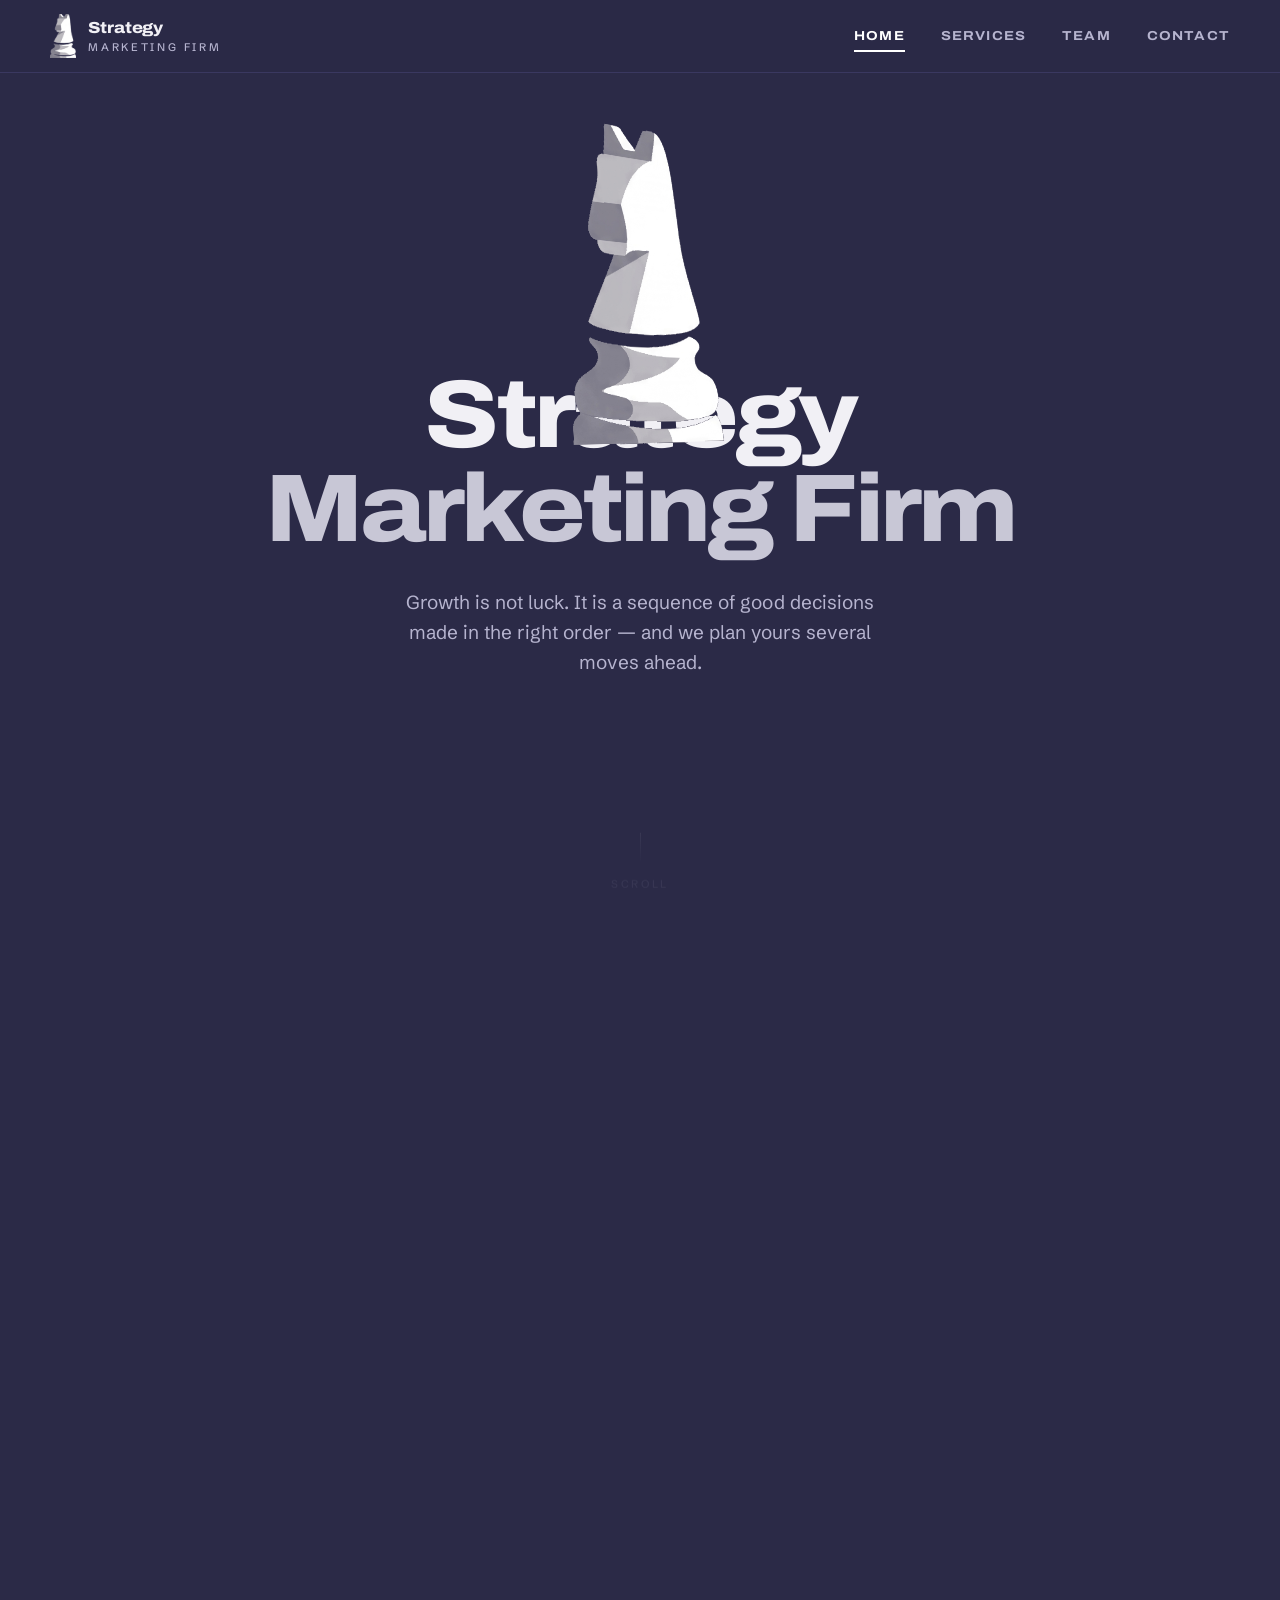
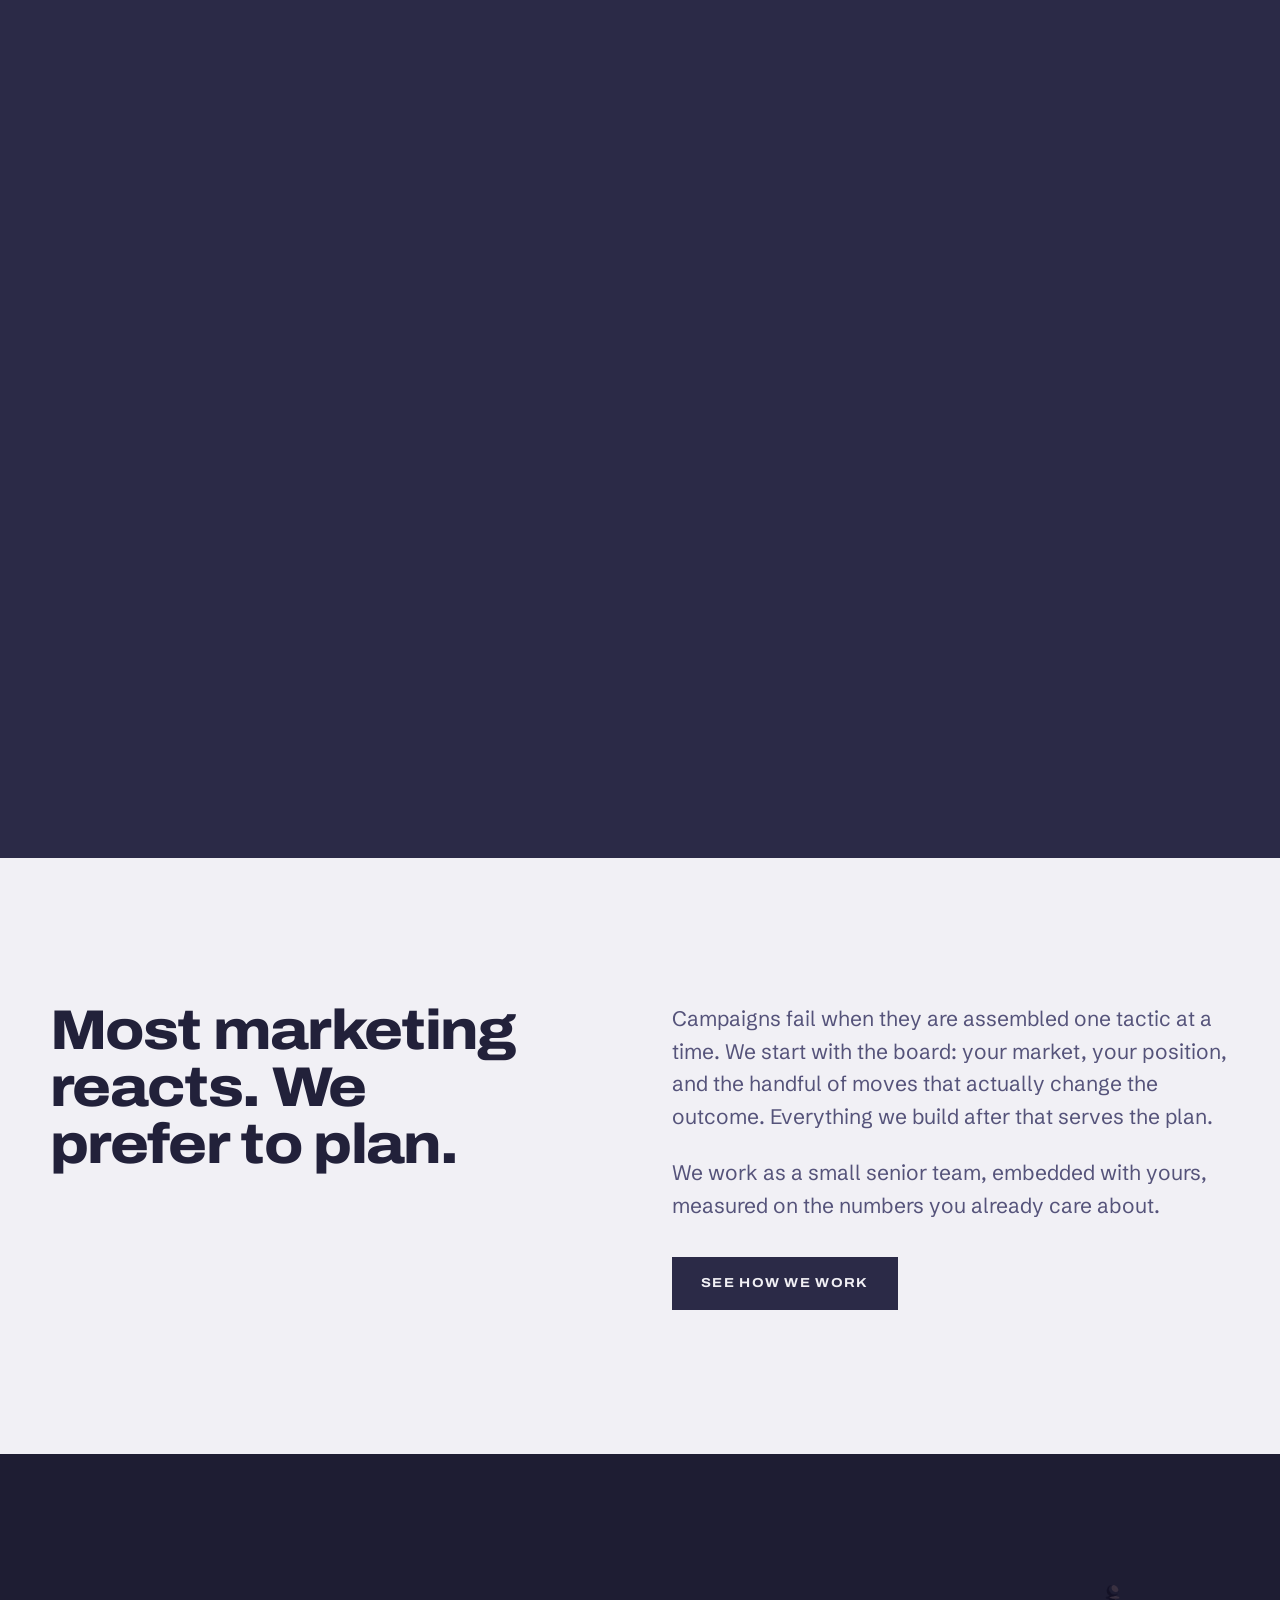
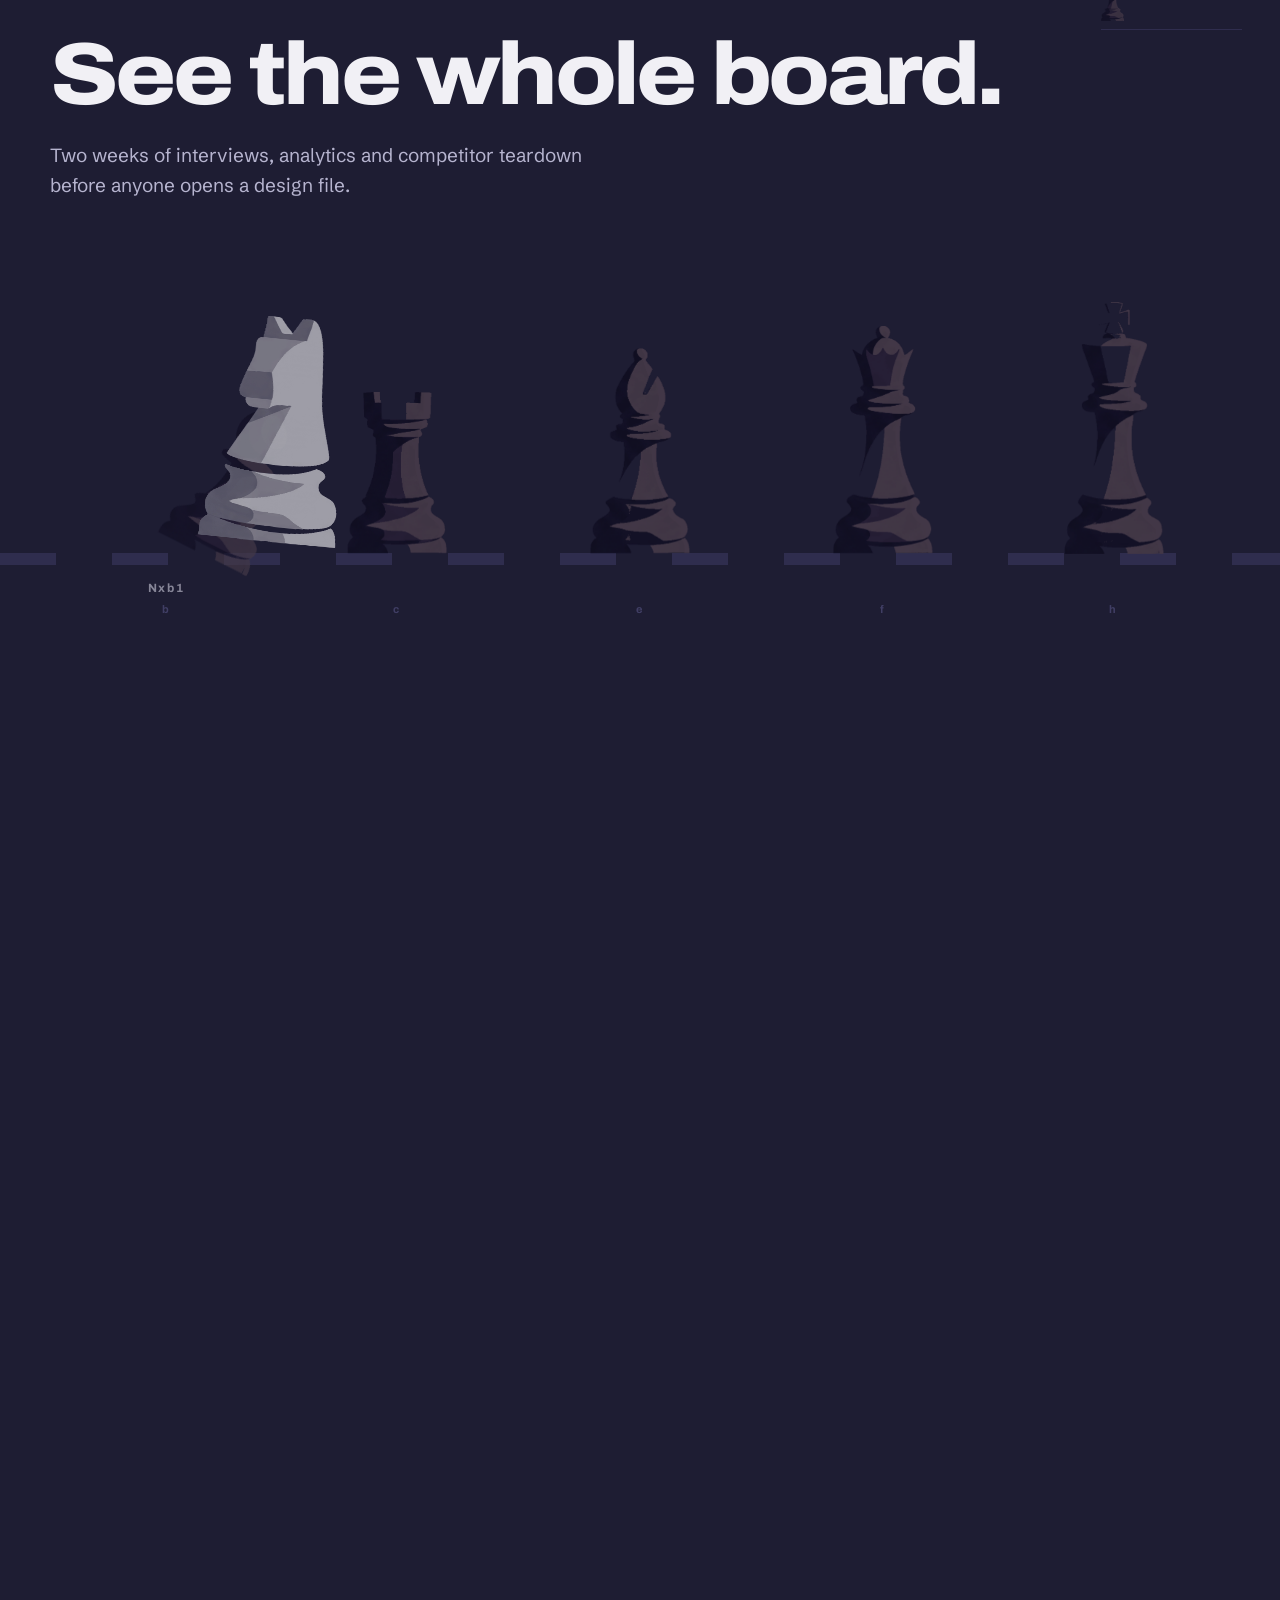
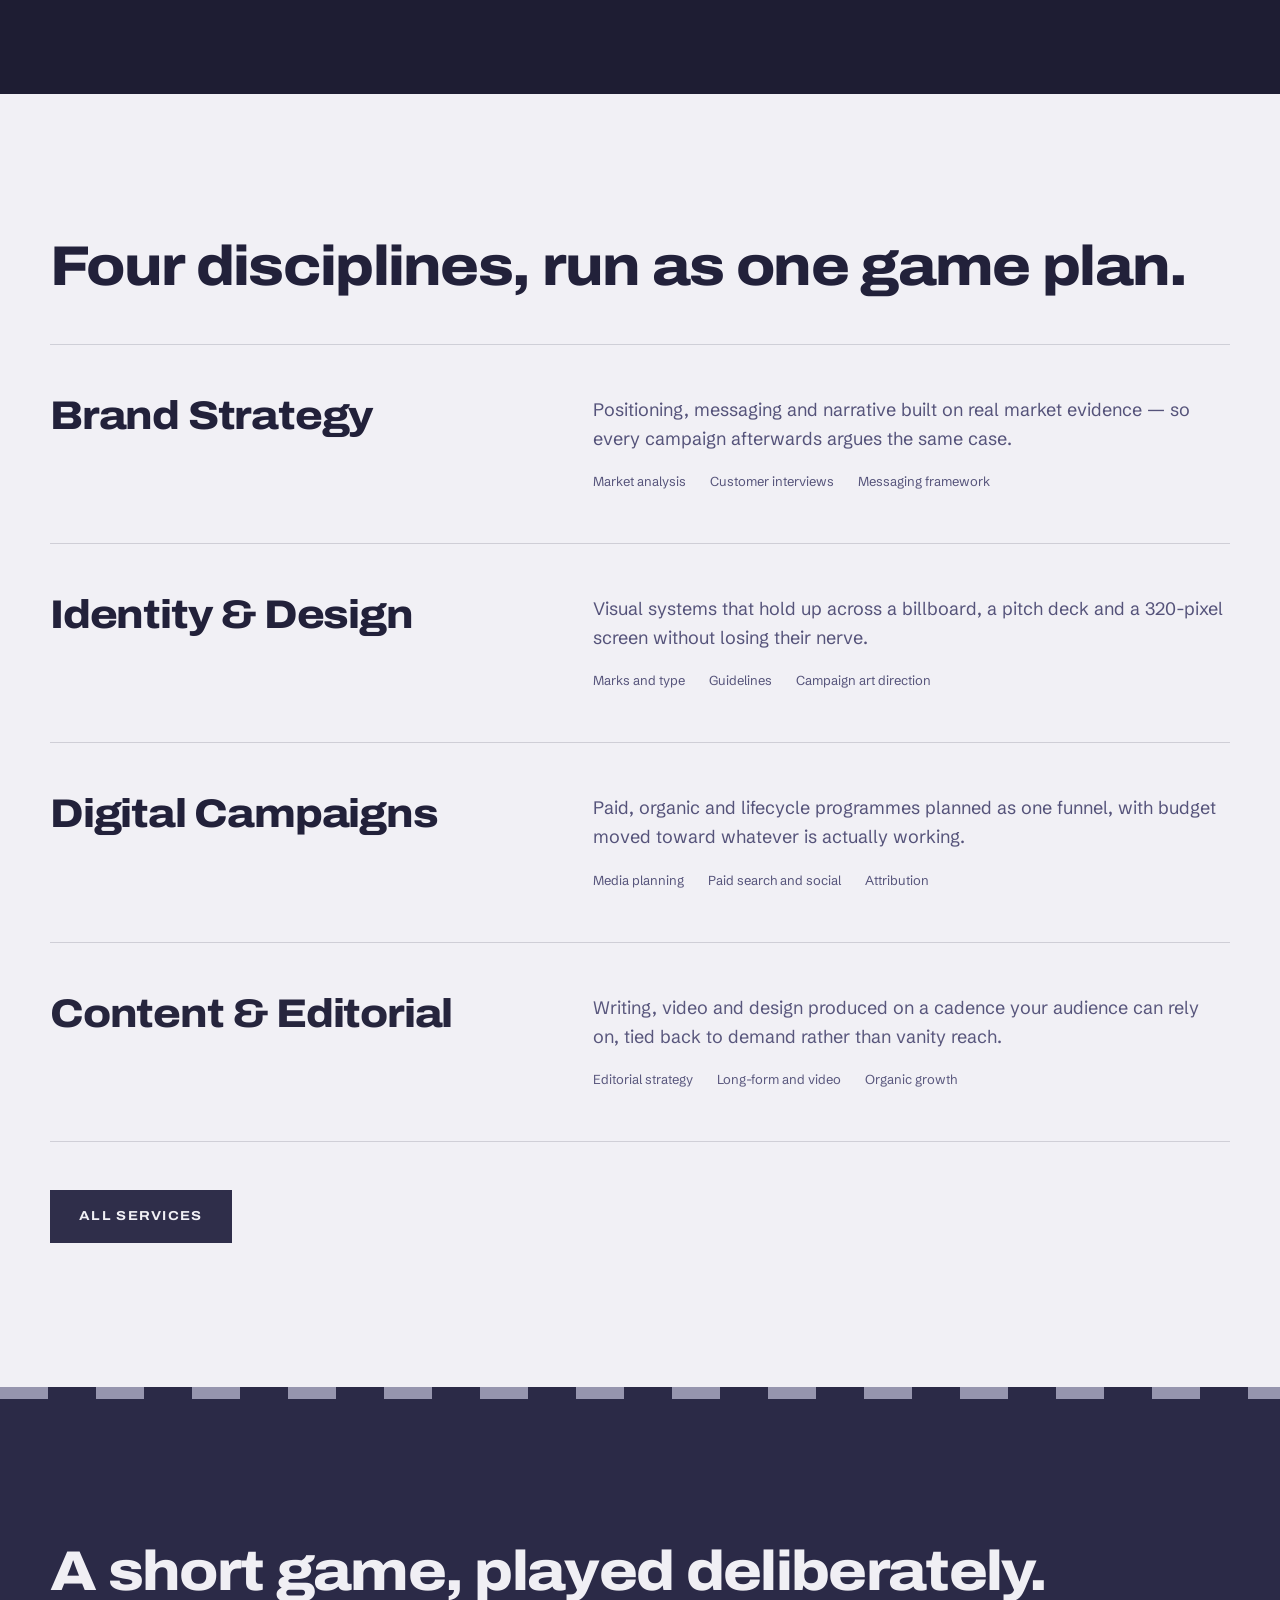
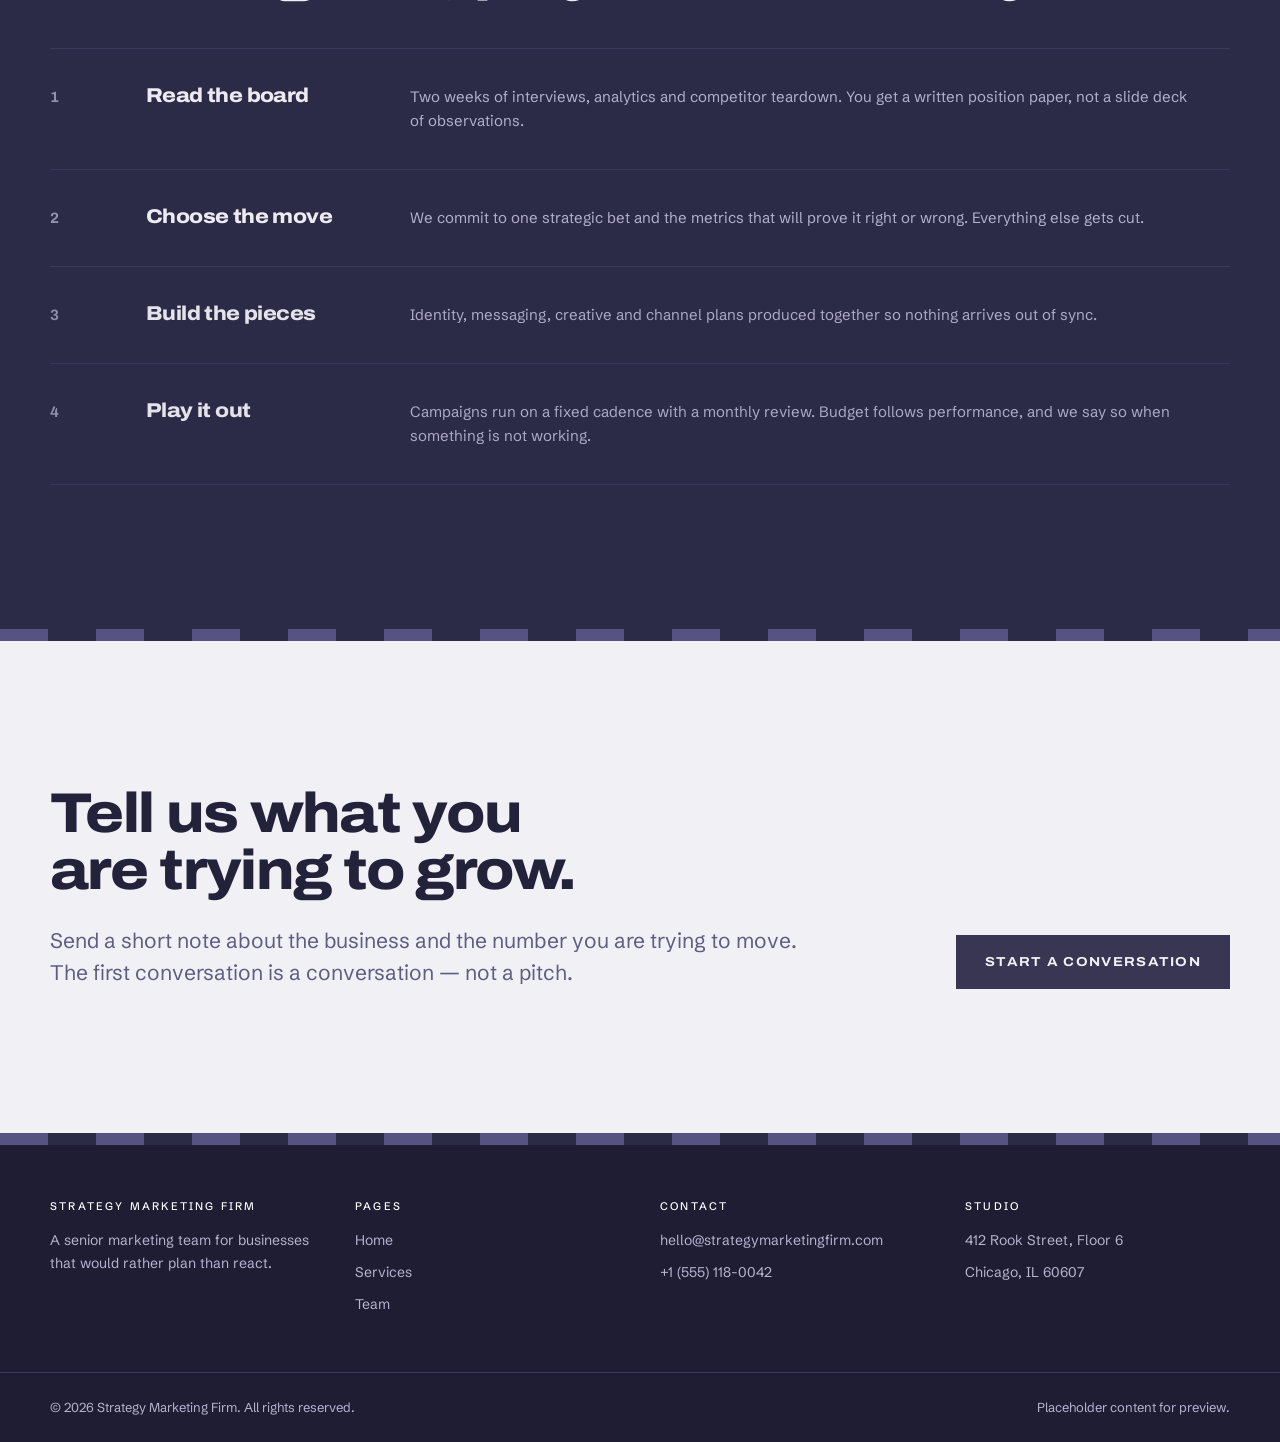
==== index.html @ 05164e54 "Add files via upload" ====
<!DOCTYPE html>
<!--
  DIRECTION CONTRACT
  THESIS: A marketing site that argues by demonstration — the knight actually takes
  the board while you scroll. Refuses the agency template of eyebrow, stat band and
  four identical service cards.
  OWN-WORLD: Drenched indigo (#2b2a47) ground, off-white relief blocks, one faceted
  white knight mark in flat planes (white / #c8c7d6 / #9695ae). Archivo expanded at
  weight, Schibsted Grotesk for reading. Board-edge rules as the only ornament.
  STORY: This firm plans several moves ahead; the visitor sees a sequence, not a
  slogan, and writes in.
  FIRST VIEWPORT: Navy field, white knight held high and centred, name hidden beneath
  until the scroll lifts the piece away.
  FORM: Chess notation and the captured-piece diagram, brief-pinned by the client's
  own logo art and interaction request; no roll taken.
  FINISH: unreviewed and undocumented is unfinished; this build ends with the finish review, the verdict, and DESIGN.md
-->
<html lang="en">
  <head>
    <meta charset="utf-8" />
    <meta name="viewport" content="width=device-width, initial-scale=1" />
    <title>Strategy Marketing Firm — Marketing, played several moves ahead</title>
    <meta
      name="description"
      content="Strategy Marketing Firm is a marketing agency for ambitious businesses. Brand strategy, identity, digital campaigns and content — planned like a well-considered opening."
    />
    <meta name="theme-color" content="#2b2a47" />
    <link rel="preconnect" href="https://fonts.googleapis.com" />
    <link rel="preconnect" href="https://fonts.gstatic.com" crossorigin />
    <link
      href="https://fonts.googleapis.com/css2?family=Archivo:wdth,wght@100..125,400..900&family=Schibsted+Grotesk:wght@400;500;700&display=swap"
      rel="stylesheet"
    />
    <link rel="stylesheet" href="assets/css/styles.css" />
    <link rel="icon" href="assets/img/favicon-32.png" sizes="32x32" />
    <link rel="apple-touch-icon" href="assets/img/favicon-180.png" />
    <link rel="preload" as="image" href="assets/img/knight.png" />
    <script>
      document.documentElement.classList.add("js-reveal");
    </script>
  </head>
  <body>
    <a class="skip-link" href="#main">Skip to content</a>

    <header class="site-header">
      <div class="site-header__inner">
        <a class="brand" href="index.html">
          <img src="assets/img/knight.png" alt="" width="279" height="458" />
          <span>
            Strategy
            <span class="brand__sub">Marketing Firm</span>
          </span>
        </a>

        <button
          class="nav-toggle"
          type="button"
          aria-expanded="false"
          aria-controls="primary-nav"
          aria-label="Toggle navigation"
        >
          <span></span>
        </button>

        <nav class="nav" id="primary-nav" aria-label="Primary">
          <a href="index.html" aria-current="page">Home</a>
          <a href="services.html">Services</a>
          <a href="team.html">Team</a>
          <a href="#contact">Contact</a>
        </nav>
      </div>
    </header>

    <main id="main">
      <!-- ================= HERO ================= -->
      <section class="hero" aria-label="Introduction">
        <div class="hero__stage">
          <div class="hero__knight" aria-hidden="true">
            <img src="assets/img/knight.png" alt="" width="279" height="458" />
          </div>

          <div class="hero__wordmark">
            <h1 class="hero__title">
              Strategy
              <span>Marketing Firm</span>
            </h1>
            <p class="hero__tagline">
              Growth is not luck. It is a sequence of good decisions made in the
              right order — and we plan yours several moves ahead.
            </p>
          </div>

          <p class="hero__cue" aria-hidden="true">
            <i></i>
            Scroll
          </p>
        </div>
      </section>

      <!-- ================= POSITIONING ================= -->
      <section class="section section--light">
        <div class="shell split">
          <h2 class="h-lg r-rise">Most marketing reacts. We prefer to plan.</h2>
          <div>
            <p class="lede r-fade">
              Campaigns fail when they are assembled one tactic at a time. We
              start with the board: your market, your position, and the handful
              of moves that actually change the outcome. Everything we build
              after that serves the plan.
            </p>
            <p class="lede r-fade" style="margin-top: 1.5rem">
              We work as a small senior team, embedded with yours, measured on
              the numbers you already care about.
            </p>
            <p class="r-fade" style="margin-top: 2.25rem">
              <a class="btn" href="services.html">See how we work</a>
            </p>
          </div>
        </div>
      </section>

      <!-- ================= GAMBIT: five captures ================= -->
      <section class="gambit" aria-label="How we take a position">
        <div class="gambit__stage">
          <div class="gambit__scene" aria-hidden="true">
            <div class="gambit__line"></div>

            <div class="gambit__slot" style="left: 13%">
              <div class="gambit__piece">
                <img src="assets/img/piece-pawn.png" alt="" width="248" height="393" loading="lazy" decoding="async" />
              </div>
              <span class="gambit__move">Nxb1</span>
              <span class="gambit__file">b</span>
            </div>
            <div class="gambit__slot" style="left: 31%">
              <div class="gambit__piece">
                <img src="assets/img/piece-rook.png" alt="" width="273" height="445" loading="lazy" decoding="async" />
              </div>
              <span class="gambit__move">Nxc3</span>
              <span class="gambit__file">c</span>
            </div>
            <div class="gambit__slot" style="left: 50%">
              <div class="gambit__piece">
                <img src="assets/img/piece-bishop.png" alt="" width="267" height="553" loading="lazy" decoding="async" />
              </div>
              <span class="gambit__move">Nxe4</span>
              <span class="gambit__file">e</span>
            </div>
            <div class="gambit__slot" style="left: 69%">
              <div class="gambit__piece">
                <img src="assets/img/piece-queen.png" alt="" width="272" height="625" loading="lazy" decoding="async" />
              </div>
              <span class="gambit__move">Nxf6</span>
              <span class="gambit__file">f</span>
            </div>
            <div class="gambit__slot" style="left: 87%">
              <div class="gambit__piece">
                <img src="assets/img/piece-king.png" alt="" width="273" height="694" loading="lazy" decoding="async" />
              </div>
              <span class="gambit__move">Nxh5</span>
              <span class="gambit__file">h</span>
            </div>

            <ul class="gambit__taken">
              <li><img src="assets/img/piece-pawn.png" alt="" width="248" height="393" loading="lazy" decoding="async" /></li>
              <li><img src="assets/img/piece-rook.png" alt="" width="273" height="445" loading="lazy" decoding="async" /></li>
              <li><img src="assets/img/piece-bishop.png" alt="" width="267" height="553" loading="lazy" decoding="async" /></li>
              <li><img src="assets/img/piece-queen.png" alt="" width="272" height="625" loading="lazy" decoding="async" /></li>
              <li><img src="assets/img/piece-king.png" alt="" width="273" height="694" loading="lazy" decoding="async" /></li>
            </ul>

            <div class="gambit__knight">
              <img src="assets/img/knight.png" alt="" width="279" height="458" loading="lazy" decoding="async" />
            </div>
          </div>

          <div class="gambit__copy">
            <div class="gambit__beats">
              <article class="gambit__beat">
                <h2>See the whole board.</h2>
                <p>
                  Two weeks of interviews, analytics and competitor teardown
                  before anyone opens a design file.
                </p>
              </article>

              <article class="gambit__beat">
                <h2>Pick the move that matters.</h2>
                <p>
                  One strategic bet, named out loud, with the number that will
                  prove it right or wrong. Everything else gets cut.
                </p>
              </article>

              <article class="gambit__beat">
                <h2>Commit before they do.</h2>
                <p>
                  Identity, messaging and media built together and shipped on a
                  date, not circulated for another round of opinions.
                </p>
              </article>

              <article class="gambit__beat">
                <h2>Take the position they wanted.</h2>
                <p>
                  Own the claim your competitors were still workshopping, in the
                  places your buyers already spend their attention.
                </p>
              </article>

              <article class="gambit__beat">
                <h2>Then hold it.</h2>
                <p>
                  A fixed cadence, a monthly review, and budget that follows
                  whatever the evidence says is working.
                </p>
              </article>
            </div>
          </div>
        </div>
      </section>

      <!-- ================= OFFER ================= -->
      <section class="section section--light">
        <div class="shell">
          <h2 class="h-lg measure r-rise" style="margin-bottom: 3rem">
            Four disciplines, run as one game plan.
          </h2>

          <div class="offer">
            <div class="offer__row r-fade">
              <h3>Brand Strategy</h3>
              <div>
                <p>
                  Positioning, messaging and narrative built on real market
                  evidence — so every campaign afterwards argues the same case.
                </p>
                <ul class="offer__tags">
                  <li>Market analysis</li>
                  <li>Customer interviews</li>
                  <li>Messaging framework</li>
                </ul>
              </div>
            </div>

            <div class="offer__row r-fade">
              <h3>Identity &amp; Design</h3>
              <div>
                <p>
                  Visual systems that hold up across a billboard, a pitch deck
                  and a 320-pixel screen without losing their nerve.
                </p>
                <ul class="offer__tags">
                  <li>Marks and type</li>
                  <li>Guidelines</li>
                  <li>Campaign art direction</li>
                </ul>
              </div>
            </div>

            <div class="offer__row r-fade">
              <h3>Digital Campaigns</h3>
              <div>
                <p>
                  Paid, organic and lifecycle programmes planned as one funnel,
                  with budget moved toward whatever is actually working.
                </p>
                <ul class="offer__tags">
                  <li>Media planning</li>
                  <li>Paid search and social</li>
                  <li>Attribution</li>
                </ul>
              </div>
            </div>

            <div class="offer__row r-fade">
              <h3>Content &amp; Editorial</h3>
              <div>
                <p>
                  Writing, video and design produced on a cadence your audience
                  can rely on, tied back to demand rather than vanity reach.
                </p>
                <ul class="offer__tags">
                  <li>Editorial strategy</li>
                  <li>Long-form and video</li>
                  <li>Organic growth</li>
                </ul>
              </div>
            </div>
          </div>

          <p class="r-fade" style="margin-top: 3rem">
            <a class="btn" href="services.html">All services</a>
          </p>
        </div>
      </section>

      <div class="board-rule" aria-hidden="true"></div>

      <!-- ================= PROCESS ================= -->
      <section class="section">
        <div class="shell">
          <h2 class="h-lg measure r-rise" style="margin-bottom: 3rem">
            A short game, played deliberately.
          </h2>

          <ol class="steps">
            <li class="r-fade">
              <h3>Read the board</h3>
              <p>
                Two weeks of interviews, analytics and competitor teardown. You
                get a written position paper, not a slide deck of observations.
              </p>
            </li>
            <li class="r-fade">
              <h3>Choose the move</h3>
              <p>
                We commit to one strategic bet and the metrics that will prove
                it right or wrong. Everything else gets cut.
              </p>
            </li>
            <li class="r-fade">
              <h3>Build the pieces</h3>
              <p>
                Identity, messaging, creative and channel plans produced
                together so nothing arrives out of sync.
              </p>
            </li>
            <li class="r-fade">
              <h3>Play it out</h3>
              <p>
                Campaigns run on a fixed cadence with a monthly review. Budget
                follows performance, and we say so when something is not
                working.
              </p>
            </li>
          </ol>
        </div>
      </section>

      <div class="board-rule" aria-hidden="true"></div>

      <!-- ================= CONTACT ================= -->
      <section class="contact" id="contact">
        <div class="contact__inner">
          <div>
            <h2 class="h-lg r-rise" style="max-width: 18ch">
              Tell us what you are trying to grow.
            </h2>
            <p class="lede r-fade" style="margin-top: 1.5rem">
              Send a short note about the business and the number you are trying
              to move. The first conversation is a conversation — not a pitch.
            </p>
          </div>
          <div class="r-fade">
            <a class="btn" href="mailto:hello@strategymarketingfirm.com"
              >Start a conversation</a
            >
          </div>
        </div>
      </section>
    </main>

    <div class="board-rule" aria-hidden="true"></div>

    <footer class="site-footer">
      <div class="site-footer__inner">
        <div>
          <h2>Strategy Marketing Firm</h2>
          <p style="max-width: 30ch">
            A senior marketing team for businesses that would rather plan than
            react.
          </p>
        </div>
        <div>
          <h2>Pages</h2>
          <ul>
            <li><a href="index.html">Home</a></li>
            <li><a href="services.html">Services</a></li>
            <li><a href="team.html">Team</a></li>
          </ul>
        </div>
        <div>
          <h2>Contact</h2>
          <ul>
            <li>
              <a href="mailto:hello@strategymarketingfirm.com"
                >hello@strategymarketingfirm.com</a
              >
            </li>
            <li><a href="tel:+15551180042">+1 (555) 118-0042</a></li>
          </ul>
        </div>
        <div>
          <h2>Studio</h2>
          <ul>
            <li>412 Rook Street, Floor 6</li>
            <li>Chicago, IL 60607</li>
          </ul>
        </div>
      </div>
      <div class="site-footer__bar">
        <div>
          <span>© 2026 Strategy Marketing Firm. All rights reserved.</span>
          <span>Placeholder content for preview.</span>
        </div>
      </div>
    </footer>

    <script src="assets/js/vendor/gsap.min.js" defer></script>
    <script src="assets/js/vendor/ScrollTrigger.min.js" defer></script>
    <script src="assets/js/main.js" defer></script>
  </body>
</html>
---- assets/css/styles.css ----
/* ============================================================
   Strategy Marketing Firm
   Navy-drenched world, off-white relief, faceted knight mark.
   ============================================================ */

:root {
  /* ground */
  --navy-900: #1e1d33;
  --navy: #2b2a47;
  --navy-600: #3a3860;
  --navy-400: #565383;

  /* relief */
  --off-white: #f1f0f5;
  --white: #ffffff;

  /* the mark's facets */
  --facet-light: #c8c7d6;
  --facet-mid: #9695ae;

  /* text */
  --on-navy: #f1f0f5;
  --on-navy-2: #b6b4cf;
  --on-light: #22213a;
  --on-light-2: #55537a;

  --font-display: "Archivo", "Helvetica Neue", Arial, sans-serif;
  --font-body: "Schibsted Grotesk", "Helvetica Neue", Arial, sans-serif;

  --shell: min(1180px, 100% - 2.5rem);
  --section-y: clamp(5rem, 12vw, 9rem);

  --ease: cubic-bezier(0.22, 1, 0.36, 1);
}

*,
*::before,
*::after {
  box-sizing: border-box;
}

html {
  -webkit-text-size-adjust: 100%;
  scroll-behavior: smooth;
}

body {
  margin: 0;
  background: var(--navy);
  color: var(--on-navy);
  font-family: var(--font-body);
  font-size: clamp(1rem, 0.96rem + 0.2vw, 1.0625rem);
  line-height: 1.6;
  -webkit-font-smoothing: antialiased;
}

img,
svg {
  display: block;
  max-width: 100%;
}

a {
  color: inherit;
}

h1,
h2,
h3 {
  font-family: var(--font-display);
  font-weight: 800;
  font-stretch: 112%;
  line-height: 1.02;
  letter-spacing: -0.03em;
  margin: 0;
  text-wrap: balance;
}

p {
  margin: 0;
  text-wrap: pretty;
}

::selection {
  background: var(--white);
  color: var(--navy);
}

:focus-visible {
  outline: 2px solid var(--white);
  outline-offset: 3px;
}

/* ---------- layout ---------- */

.shell {
  width: var(--shell);
  margin-inline: auto;
}

.section {
  padding-block: var(--section-y);
}

.section--light {
  background: var(--off-white);
  color: var(--on-light);
}

.skip-link {
  position: absolute;
  left: -9999px;
  top: 0;
  z-index: 999;
  background: var(--white);
  color: var(--navy);
  padding: 0.75rem 1.25rem;
  font-weight: 600;
}

.skip-link:focus {
  left: 1rem;
  top: 1rem;
}

/* ---------- type ---------- */

.h-xl {
  font-size: clamp(2.6rem, 8.5vw, 6rem);
}

.h-lg {
  font-size: clamp(2.1rem, 5vw, 3.5rem);
}

.lede {
  font-size: clamp(1.0625rem, 0.98rem + 0.5vw, 1.3125rem);
  line-height: 1.55;
  color: var(--on-navy-2);
  max-width: 60ch;
}

:is(.section--light, .contact) .lede {
  color: var(--on-light-2);
}

.measure {
  max-width: 68ch;
}

/* ---------- buttons ---------- */

.btn {
  display: inline-flex;
  align-items: center;
  padding: 0.95rem 1.75rem;
  font-family: var(--font-display);
  font-size: 0.8125rem;
  font-weight: 700;
  font-stretch: 112%;
  letter-spacing: 0.1em;
  text-transform: uppercase;
  text-decoration: none;
  border: 1px solid var(--white);
  background: var(--white);
  color: var(--navy);
  transition: background 0.4s var(--ease), color 0.4s var(--ease),
    border-color 0.4s var(--ease);
}

.btn:hover {
  background: transparent;
  color: var(--white);
}

:is(.section--light, .contact) .btn {
  border-color: var(--navy);
  background: var(--navy);
  color: var(--off-white);
}

:is(.section--light, .contact) .btn:hover {
  background: transparent;
  color: var(--navy);
}

/* ---------- header ---------- */

.site-header {
  position: sticky;
  top: 0;
  z-index: 100;
  background: color-mix(in srgb, var(--navy) 88%, transparent);
  backdrop-filter: blur(14px);
  border-bottom: 1px solid var(--navy-600);
}

.site-header__inner {
  width: var(--shell);
  margin-inline: auto;
  display: flex;
  align-items: center;
  justify-content: space-between;
  gap: 1.5rem;
  min-height: 4.5rem;
}

.brand {
  display: inline-flex;
  align-items: center;
  gap: 0.75rem;
  text-decoration: none;
  font-family: var(--font-display);
  font-size: 1rem;
  font-weight: 800;
  font-stretch: 112%;
  letter-spacing: -0.01em;
  line-height: 1.1;
}

/* the mark carries its own proportion — set the width and let it fall where
   it lands, rather than forcing a height and squashing the artwork */
.brand img {
  width: 1.65rem;
  height: auto;
  flex: none;
}

.brand__sub {
  display: block;
  font-family: var(--font-body);
  /* the micro step; 0.6rem rendered at 9.6px, below a comfortable floor */
  font-size: 0.6875rem;
  font-weight: 500;
  letter-spacing: 0.24em;
  text-transform: uppercase;
  color: var(--on-navy-2);
  margin-top: 0.3rem;
}

.nav {
  display: flex;
  align-items: center;
  gap: clamp(1.25rem, 3vw, 2.25rem);
}

.nav a {
  text-decoration: none;
  font-family: var(--font-display);
  font-size: 0.8125rem;
  font-weight: 700;
  font-stretch: 112%;
  letter-spacing: 0.09em;
  text-transform: uppercase;
  padding-block: 0.35rem;
  position: relative;
  color: var(--on-navy-2);
  transition: color 0.3s var(--ease);
}

.nav a:hover,
.nav a[aria-current="page"] {
  color: var(--white);
}

.nav a::after {
  content: "";
  position: absolute;
  left: 0;
  bottom: 0;
  width: 100%;
  height: 2px;
  background: var(--white);
  transform: scaleX(0);
  transform-origin: left;
  transition: transform 0.4s var(--ease);
}

.nav a:hover::after,
.nav a[aria-current="page"]::after {
  transform: scaleX(1);
}

.nav-toggle {
  display: none;
  width: 2.75rem;
  height: 2.75rem;
  align-items: center;
  justify-content: center;
  background: none;
  border: 1px solid var(--navy-400);
  cursor: pointer;
  color: var(--on-navy);
}

.nav-toggle span {
  position: relative;
  display: block;
  width: 1.25rem;
  height: 2px;
  background: currentColor;
  transition: background 0.15s linear;
}

.nav-toggle span::before,
.nav-toggle span::after {
  content: "";
  position: absolute;
  left: 0;
  width: 100%;
  height: 2px;
  background: currentColor;
  transition: transform 0.3s var(--ease);
}

.nav-toggle span::before {
  top: -6px;
}
.nav-toggle span::after {
  top: 6px;
}

.nav-toggle[aria-expanded="true"] span {
  background: transparent;
}
.nav-toggle[aria-expanded="true"] span::before {
  transform: translateY(6px) rotate(45deg);
}
.nav-toggle[aria-expanded="true"] span::after {
  transform: translateY(-6px) rotate(-45deg);
}

@media (max-width: 760px) {
  .nav-toggle {
    display: inline-flex;
  }

  .nav {
    position: absolute;
    inset: 100% 0 auto;
    flex-direction: column;
    align-items: flex-start;
    gap: 0;
    padding: 0 1.25rem;
    background: var(--navy);
    border-bottom: 1px solid var(--navy-600);
    /* transform + opacity, not max-height: animating a layout property
       thrashes layout, and visibility keeps the closed menu's links out of
       the tab order instead of merely clipping them out of sight */
    transform: translateY(-0.5rem);
    opacity: 0;
    visibility: hidden;
    transition: transform 0.35s var(--ease), opacity 0.3s var(--ease),
      visibility 0s linear 0.35s;
  }

  .nav[data-open="true"] {
    transform: translateY(0);
    opacity: 1;
    visibility: visible;
    transition: transform 0.35s var(--ease), opacity 0.3s var(--ease),
      visibility 0s;
  }

  .nav a {
    width: 100%;
    padding-block: 1.05rem;
    border-bottom: 1px solid var(--navy-600);
    font-size: 0.9375rem;
  }

  .nav a:last-child {
    border-bottom: 0;
  }

  .nav a::after {
    display: none;
  }
}

/* ---------- board motif ---------- */

.board-rule {
  height: 12px;
  background-image: linear-gradient(
    90deg,
    var(--navy-400) 0 50%,
    transparent 50% 100%
  );
  background-size: 96px 100%;
}

.section--light + .board-rule,
.board-rule--light {
  background-image: linear-gradient(
    90deg,
    var(--facet-mid) 0 50%,
    transparent 50% 100%
  );
}

/* ---------- hero ---------- */

.hero {
  position: relative;
  height: 265vh;
}

.hero__stage {
  position: sticky;
  top: 4.5rem;
  height: calc(100vh - 4.5rem);
  min-height: 30rem;
  display: grid;
  place-items: center;
  overflow: hidden;
  perspective: 1200px;
}

.hero__wordmark {
  position: relative;
  z-index: 1;
  text-align: center;
  width: var(--shell);
  padding-top: clamp(2rem, 8vh, 5rem);
}

.hero__title {
  font-size: clamp(2.6rem, 10vw, 6rem);
  line-height: 0.98;
  letter-spacing: -0.04em;
}

.hero__title span {
  display: block;
  color: var(--facet-light);
}

.hero__tagline {
  margin: clamp(1.25rem, 3vw, 1.9rem) auto 0;
  max-width: 44ch;
  font-size: clamp(1rem, 0.94rem + 0.45vw, 1.1875rem);
  color: var(--on-navy-2);
}

.hero__knight {
  position: absolute;
  top: clamp(1rem, 5vh, 3.5rem);
  left: 0;
  right: 0;
  margin-inline: auto;
  z-index: 2;
  width: clamp(7rem, 18vw, 12rem);
  transform-style: preserve-3d;
  will-change: transform, opacity;
}

.hero__knight img {
  width: 100%;
  height: auto;
}

.hero__cue {
  position: absolute;
  bottom: 1.25rem;
  left: 0;
  right: 0;
  margin-inline: auto;
  width: fit-content;
  z-index: 3;
  display: flex;
  flex-direction: column;
  align-items: center;
  gap: 0.7rem;
  font-size: 0.6875rem;
  font-weight: 500;
  letter-spacing: 0.24em;
  text-transform: uppercase;
  color: var(--on-navy-2);
}

.hero__cue i {
  display: block;
  width: 1px;
  height: 2rem;
  background: linear-gradient(to bottom, var(--facet-light), transparent);
}

/* ---------- gambit: scroll-driven capture sequence ---------- */

.gambit {
  position: relative;
  height: 560vh;
  background: var(--navy-900);
}

.gambit__stage {
  position: sticky;
  top: 0;
  height: 100vh;
  min-height: 34rem;
  overflow: hidden;
}

/* the board sits behind the type, deliberately quiet */
.gambit__scene {
  position: absolute;
  inset: 0;
  opacity: 0.62;
  pointer-events: none;
}

.gambit__line {
  position: absolute;
  left: 0;
  right: 0;
  bottom: 21%;
  height: 12px;
  background-image: linear-gradient(
    90deg,
    var(--navy-600) 0 50%,
    transparent 50% 100%
  );
  background-size: 112px 100%;
}

/* the slot holds the position; GSAP owns the piece's own transform.
   Width drives the size so the pieces keep their true relative heights, but it
   is capped against viewport height too: on a short window a width-only rule
   would grow the band until it reached the copy. */
.gambit__slot {
  position: absolute;
  bottom: calc(21% + 12px);
  width: clamp(3rem, min(8.5vw, 11vh), 7rem);
  transform: translateX(-50%);
}

.gambit__piece {
  transform-origin: 50% 100%;
  will-change: transform, opacity;
}

/* the pieces share a slot width and keep their own heights, so a pawn stands
   short against the king the way it would on a real board */
.gambit__piece img {
  width: 100%;
  height: auto;
}

.gambit__knight {
  position: absolute;
  bottom: calc(21% + 12px);
  left: 0;
  width: clamp(4.5rem, min(12vw, 15.5vh), 9.5rem);
  opacity: 0;
  will-change: transform, opacity;
}

.gambit__knight img {
  width: 100%;
  height: auto;
}

/* the type sits in the upper half and the board holds the lower half. Centring
   the copy put the paragraph straight onto the knight as it landed on the first
   two squares, and a pale mark under pale body text is unreadable. */
.gambit__copy {
  position: relative;
  z-index: 2;
  height: 100%;
  width: var(--shell);
  margin-inline: auto;
  display: grid;
  align-content: start;
  padding-top: clamp(6.5rem, 4.5rem + 10vh, 12rem);
}

.gambit__beats {
  position: relative;
  min-height: clamp(9rem, 22vh, 14rem);
}

.gambit__beat {
  position: absolute;
  inset: 0;
  display: grid;
  align-content: center;
  opacity: 0;
}

.gambit__beat h2 {
  font-size: clamp(2.4rem, 7.5vw, 5.5rem);
  letter-spacing: -0.04em;
  max-width: 16ch;
}

.gambit__beat p {
  margin-top: 1.25rem;
  max-width: 46ch;
  font-size: clamp(1rem, 0.95rem + 0.4vw, 1.1875rem);
  color: var(--on-navy-2);
}

/* static fallback for the sequence */
.gambit--static {
  height: auto;
  padding-block: var(--section-y);
}

.gambit--static .gambit__stage {
  position: static;
  height: auto;
  min-height: 0;
}

.gambit--static .gambit__scene {
  display: none;
}

.gambit--static .gambit__copy {
  height: auto;
  padding-bottom: 0;
}

.gambit--static .gambit__beats {
  min-height: 0;
  display: grid;
  gap: clamp(2.5rem, 6vw, 4rem);
}

.gambit--static .gambit__beat {
  position: static;
  opacity: 1;
}

/* ---------- editorial service list ---------- */

.offer {
  border-top: 1px solid var(--navy-600);
}

:is(.section--light, .contact) .offer {
  border-color: rgba(34, 33, 58, 0.16);
}

.offer__row {
  display: grid;
  gap: 0.75rem 3rem;
  padding-block: clamp(2rem, 4vw, 3.25rem);
  border-bottom: 1px solid var(--navy-600);
  align-items: start;
}

:is(.section--light, .contact) .offer__row {
  border-color: rgba(34, 33, 58, 0.16);
}

@media (min-width: 860px) {
  .offer__row {
    grid-template-columns: minmax(0, 7fr) minmax(0, 9fr);
  }
}

.offer__row h3 {
  font-size: clamp(1.6rem, 3.2vw, 2.5rem);
  letter-spacing: -0.03em;
}

.offer__row p {
  color: var(--on-navy-2);
  font-size: clamp(1rem, 0.96rem + 0.25vw, 1.125rem);
}

:is(.section--light, .contact) .offer__row p {
  color: var(--on-light-2);
}

.offer__tags {
  list-style: none;
  margin: 1.1rem 0 0;
  padding: 0;
  display: flex;
  flex-wrap: wrap;
  gap: 0.5rem 1.5rem;
  font-size: 0.8125rem;
  color: var(--facet-mid);
}

:is(.section--light, .contact) .offer__tags {
  color: var(--on-light-2);
}

/* ---------- steps (sequence carries meaning) ---------- */

.steps {
  list-style: none;
  margin: 0;
  padding: 0;
  counter-reset: step;
  border-top: 1px solid var(--navy-600);
}

:is(.section--light, .contact) .steps {
  border-color: rgba(34, 33, 58, 0.16);
}

.steps li {
  counter-increment: step;
  display: grid;
  gap: 0.5rem 2.5rem;
  padding-block: clamp(1.5rem, 3vw, 2.25rem);
  border-bottom: 1px solid var(--navy-600);
}

:is(.section--light, .contact) .steps li {
  border-color: rgba(34, 33, 58, 0.16);
}

@media (min-width: 720px) {
  .steps li {
    grid-template-columns: 3.5rem minmax(0, 14rem) minmax(0, 1fr);
    align-items: baseline;
  }
}

.steps li::before {
  content: counter(step);
  font-family: var(--font-display);
  font-weight: 700;
  color: var(--facet-mid);
  font-size: 0.9375rem;
}

:is(.section--light, .contact) .steps li::before {
  color: var(--on-light-2);
}

.steps h3 {
  font-size: 1.25rem;
}

.steps p {
  color: var(--on-navy-2);
  font-size: 0.9375rem;
}

:is(.section--light, .contact) .steps p {
  color: var(--on-light-2);
}

/* ---------- team ---------- */

.team-grid {
  display: grid;
  gap: clamp(1.75rem, 3.5vw, 2.75rem);
  grid-template-columns: repeat(auto-fit, minmax(min(100%, 240px), 1fr));
}

.member__portrait {
  position: relative;
  aspect-ratio: 4 / 5;
  background: var(--navy-600);
  display: grid;
  place-items: center;
  overflow: hidden;
}

.member__portrait::before {
  content: "";
  position: absolute;
  inset: 0;
  background-image: conic-gradient(
    rgba(241, 240, 245, 0.05) 0 25%,
    transparent 0 50%,
    rgba(241, 240, 245, 0.05) 0 75%,
    transparent 0
  );
  background-size: 44px 44px;
}

.member__initials {
  position: relative;
  font-family: var(--font-display);
  font-weight: 800;
  font-stretch: 112%;
  font-size: clamp(2.25rem, 4.5vw, 3rem);
  letter-spacing: -0.02em;
  color: var(--facet-light);
}

.member h3 {
  font-size: 1.1875rem;
  margin-top: 1.35rem;
}

.member__role {
  font-size: 0.75rem;
  letter-spacing: 0.14em;
  text-transform: uppercase;
  color: var(--facet-mid);
  margin-top: 0.5rem;
}

.member__bio {
  margin-top: 0.9rem;
  font-size: 0.9375rem;
  color: var(--on-navy-2);
}

/* ---------- split ---------- */

.split {
  display: grid;
  gap: clamp(2rem, 5vw, 4.5rem);
  align-items: start;
}

@media (min-width: 900px) {
  .split {
    grid-template-columns: minmax(0, 1fr) minmax(0, 1fr);
  }
}

/* ---------- page head ---------- */

.page-head {
  padding-block: clamp(4rem, 10vw, 7rem) clamp(2.5rem, 6vw, 4rem);
}

/* ---------- contact + footer ---------- */

.contact {
  background: var(--off-white);
  color: var(--on-light);
}

.contact__inner {
  width: var(--shell);
  margin-inline: auto;
  padding-block: var(--section-y);
  display: grid;
  gap: clamp(2rem, 5vw, 4rem);
  align-items: end;
}

@media (min-width: 880px) {
  .contact__inner {
    grid-template-columns: minmax(0, 1fr) auto;
  }
}

.site-footer {
  background: var(--navy-900);
  color: var(--on-navy-2);
  font-size: 0.875rem;
}

.site-footer__inner {
  width: var(--shell);
  margin-inline: auto;
  padding-block: clamp(2.5rem, 5vw, 3.5rem);
  display: grid;
  gap: 2.5rem;
  grid-template-columns: repeat(auto-fit, minmax(min(100%, 200px), 1fr));
}

.site-footer h2 {
  font-family: var(--font-body);
  font-size: 0.6875rem;
  font-weight: 500;
  letter-spacing: 0.2em;
  text-transform: uppercase;
  color: var(--white);
  margin: 0 0 1.1rem;
}

.site-footer ul {
  list-style: none;
  margin: 0;
  padding: 0;
  display: grid;
  gap: 0.6rem;
}

.site-footer a {
  text-decoration: none;
  transition: color 0.3s var(--ease);
}

.site-footer a:hover {
  color: var(--white);
}

.site-footer__bar {
  border-top: 1px solid var(--navy-600);
}

.site-footer__bar div {
  width: var(--shell);
  margin-inline: auto;
  padding-block: 1.5rem;
  display: flex;
  flex-wrap: wrap;
  gap: 0.75rem 1.5rem;
  justify-content: space-between;
  font-size: 0.8125rem;
}

/* ---------- reveals ---------- */

.js-reveal .r-rise,
.js-reveal .r-fade {
  opacity: 0;
}

.js-reveal .r-rise {
  transform: translateY(30px);
}

@media (prefers-reduced-motion: reduce) {
  html {
    scroll-behavior: auto;
  }

  .r-rise,
  .r-fade {
    opacity: 1 !important;
    transform: none !important;
  }

  .hero {
    height: auto;
  }

  .hero__stage {
    position: static;
    height: auto;
    min-height: 0;
    display: block;
    text-align: center;
    padding-block: clamp(4rem, 12vh, 7rem) clamp(3rem, 8vh, 4.5rem);
  }

  .hero__knight {
    position: static;
    width: clamp(5rem, 12vw, 7.5rem);
    margin: 0 auto clamp(2rem, 5vw, 3rem);
  }

  .hero__cue {
    display: none;
  }

  * {
    animation-duration: 0.01ms !important;
    transition-duration: 0.01ms !important;
  }
}


/* ---------- gambit ornament: notation and the captured tray ---------- */

/* below the board rule, not above the piece: above put it straight through
   the headline, and the labels persist so they stacked up across the copy */
.gambit__move {
  position: absolute;
  top: calc(100% + 1.6rem);
  left: 50%;
  transform: translateX(-50%);
  font-family: var(--font-display);
  font-size: 0.75rem;
  font-weight: 700;
  letter-spacing: 0.16em;
  color: var(--facet-light);
  opacity: 0;
  white-space: nowrap;
}

.gambit__file {
  position: absolute;
  top: calc(100% + 3rem);
  left: 50%;
  transform: translateX(-50%);
  font-family: var(--font-display);
  font-size: 0.6875rem;
  font-weight: 700;
  letter-spacing: 0.2em;
  color: var(--navy-400);
}

.gambit__taken {
  position: absolute;
  top: calc(4.5rem + 4%);
  right: 3%;
  display: flex;
  align-items: flex-end;
  gap: 0.4rem;
  margin: 0;
  padding: 0;
  list-style: none;
  border-bottom: 1px solid var(--navy-600);
  padding-bottom: 0.5rem;
}

.gambit__taken li {
  width: clamp(1rem, 1.8vw, 1.5rem);
  opacity: 0;
}

.gambit__taken img {
  width: 100%;
  height: auto;
}

.gambit--static .gambit__file,
.gambit--static .gambit__move,
.gambit--static .gambit__taken {
  display: none;
}
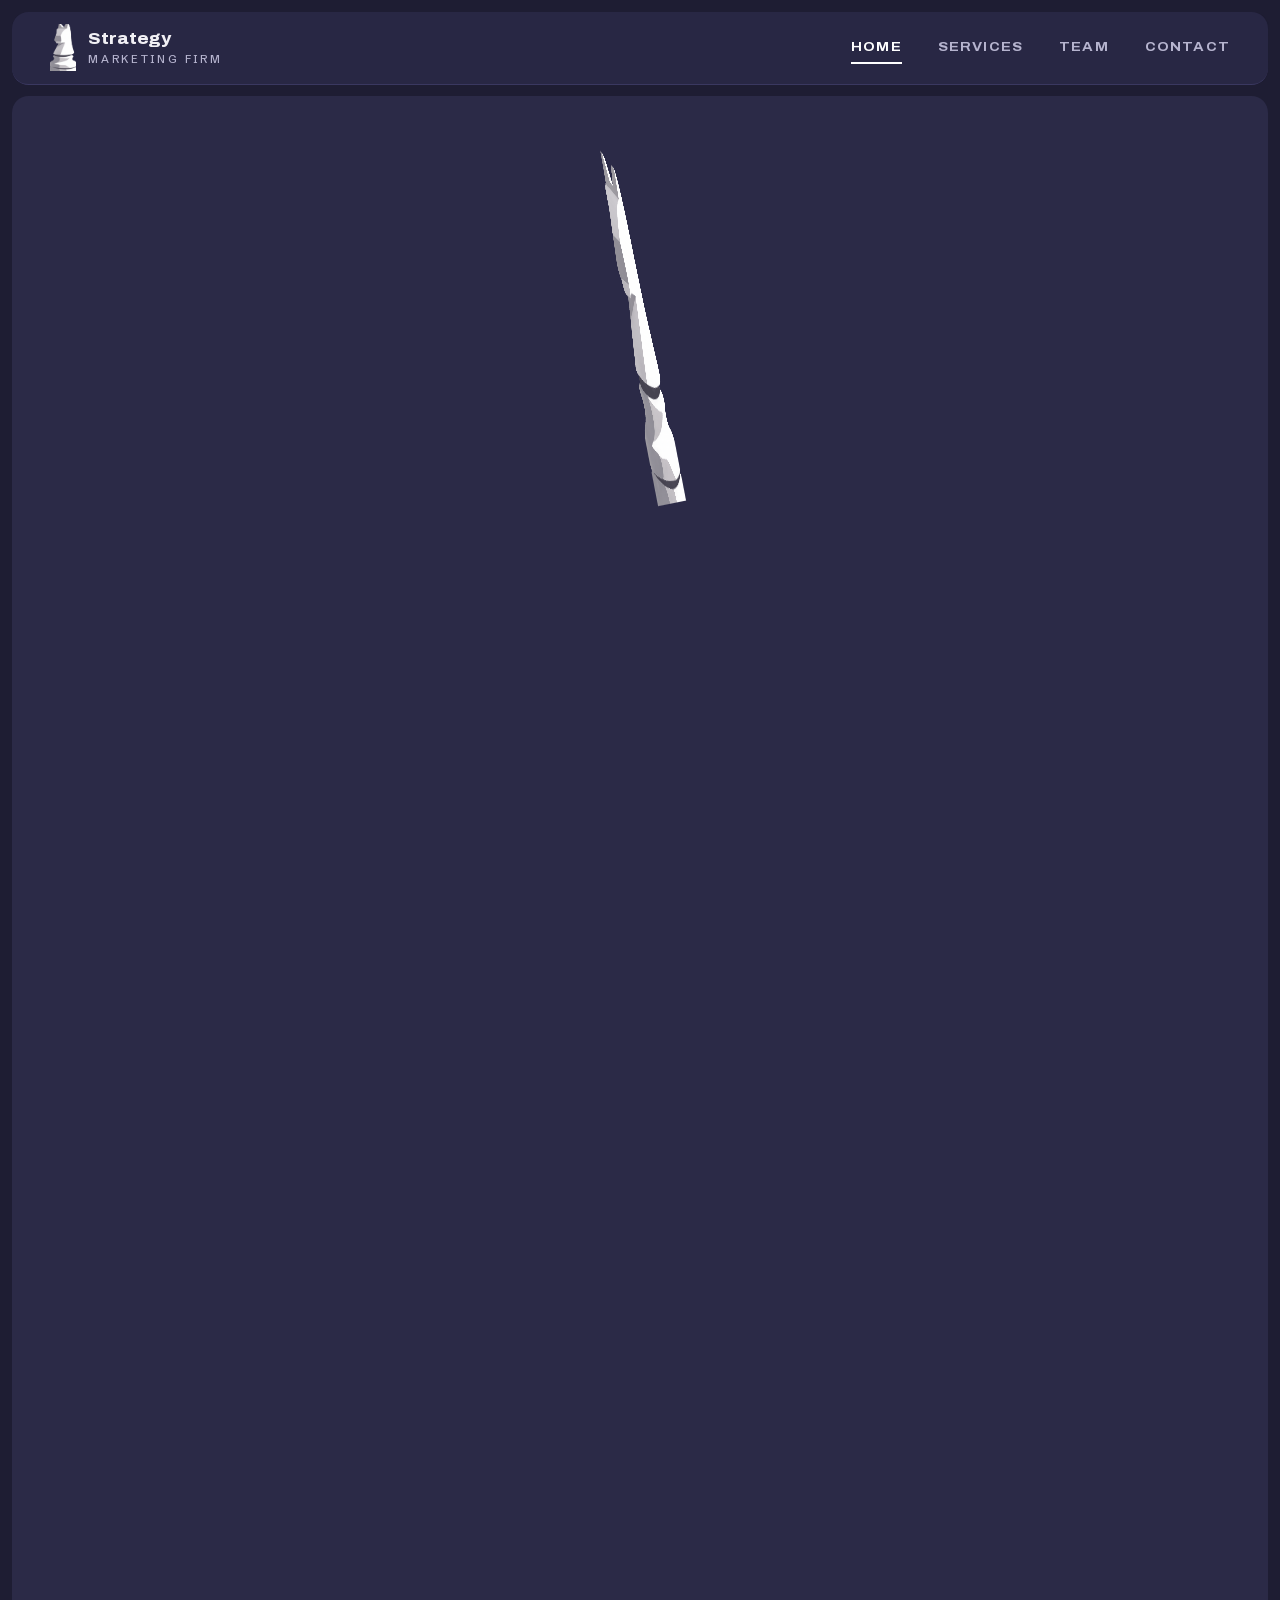
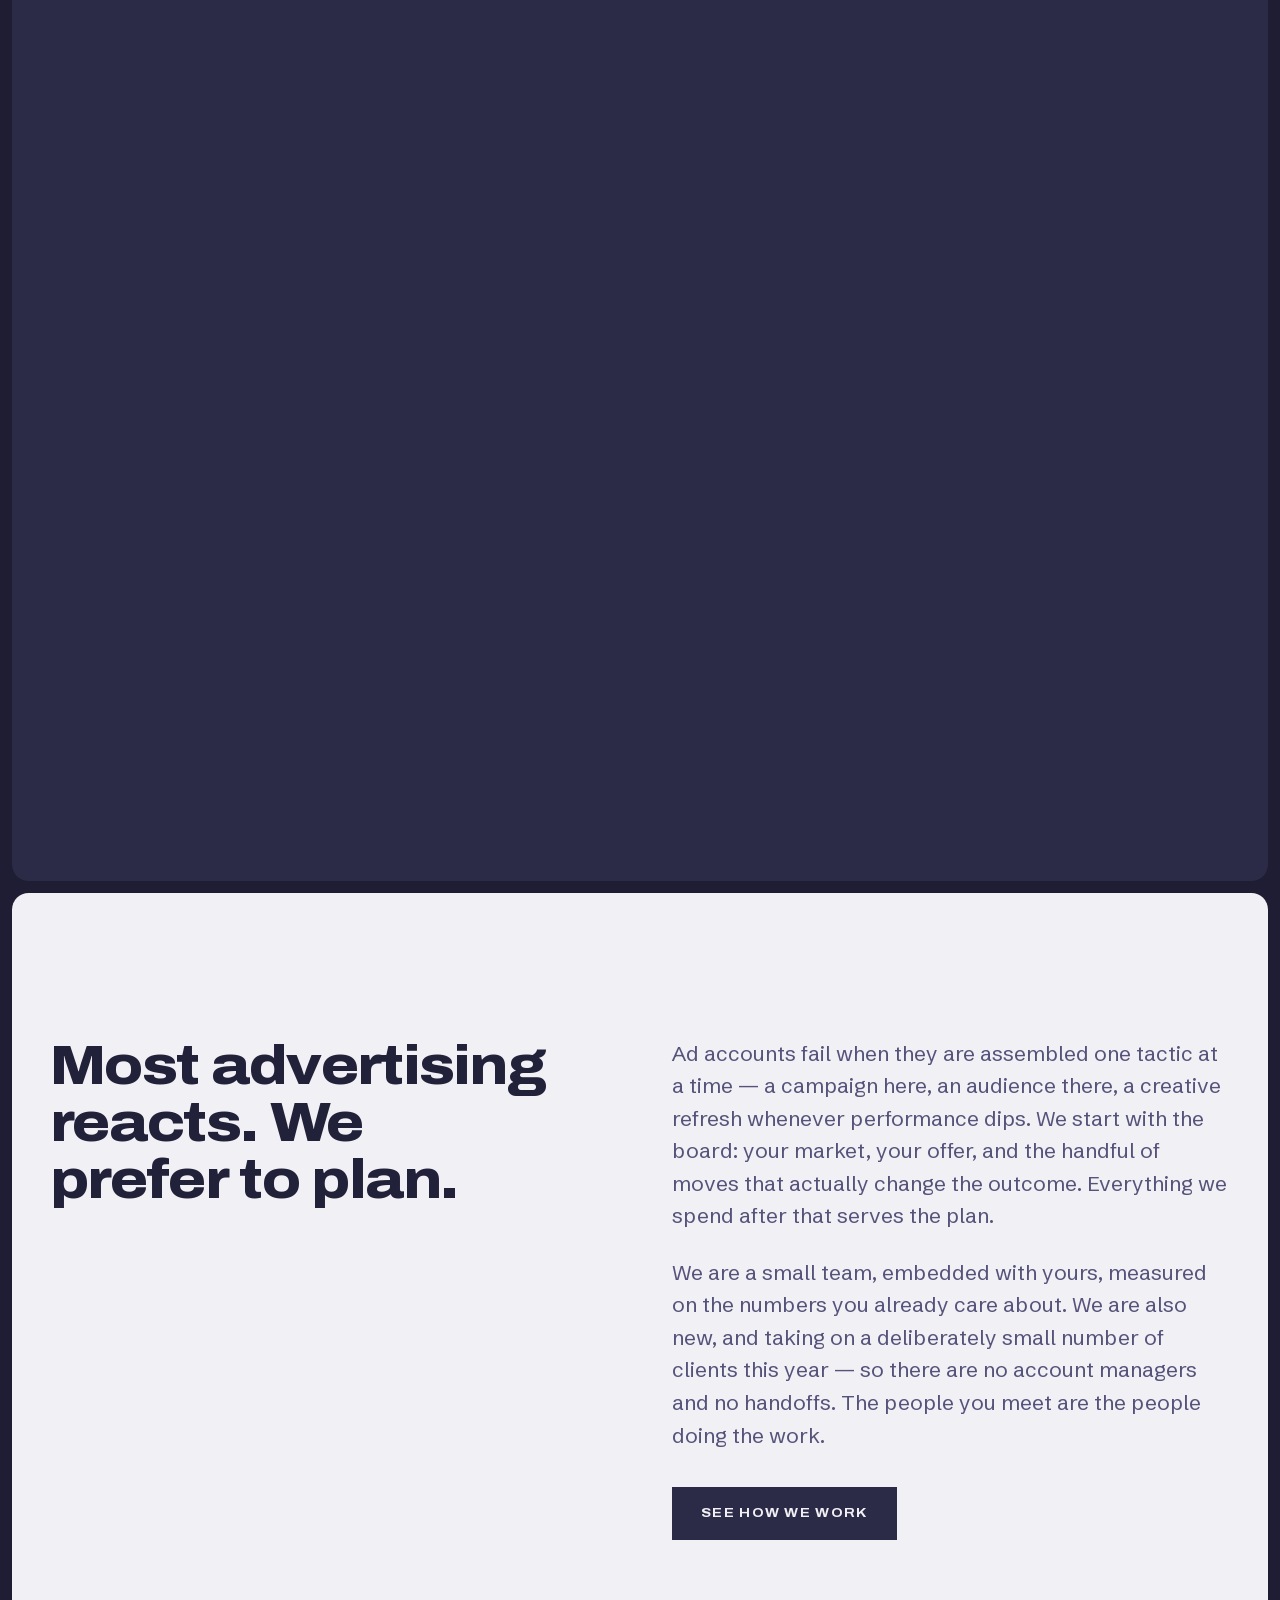
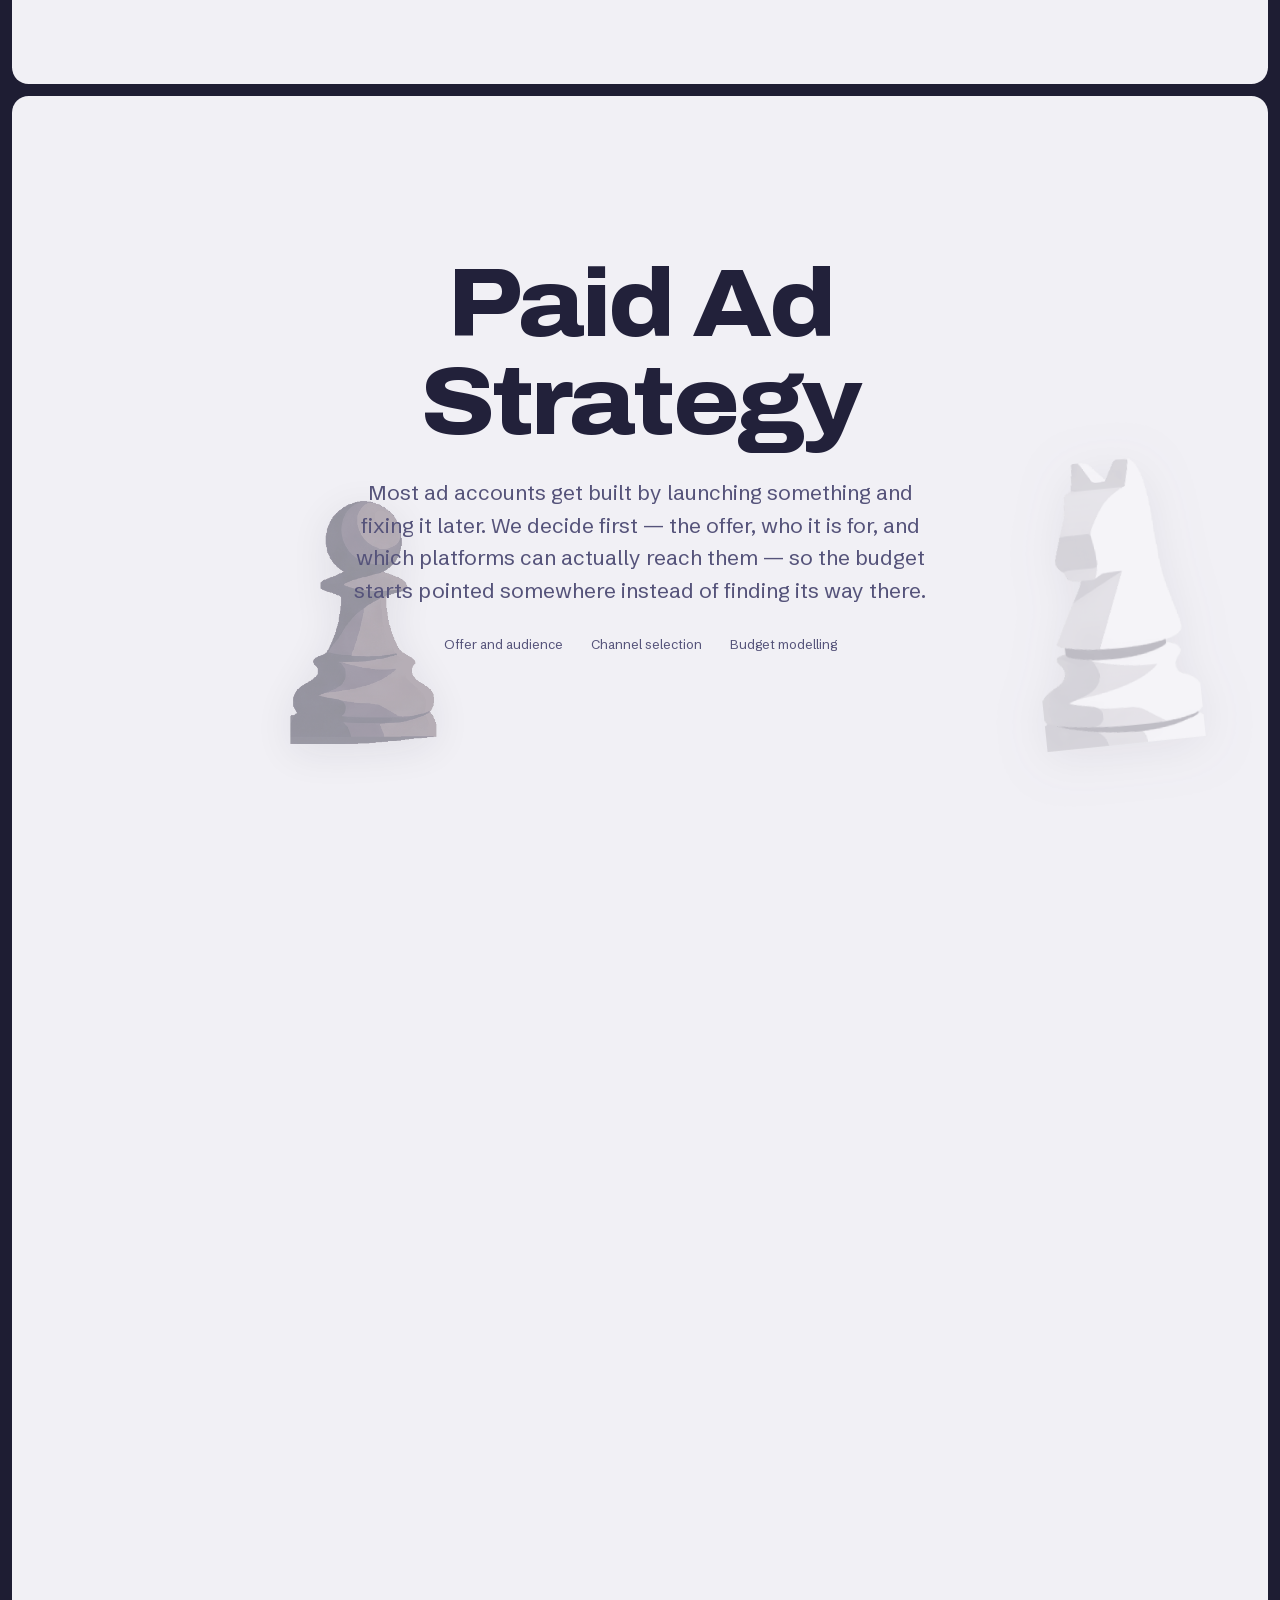
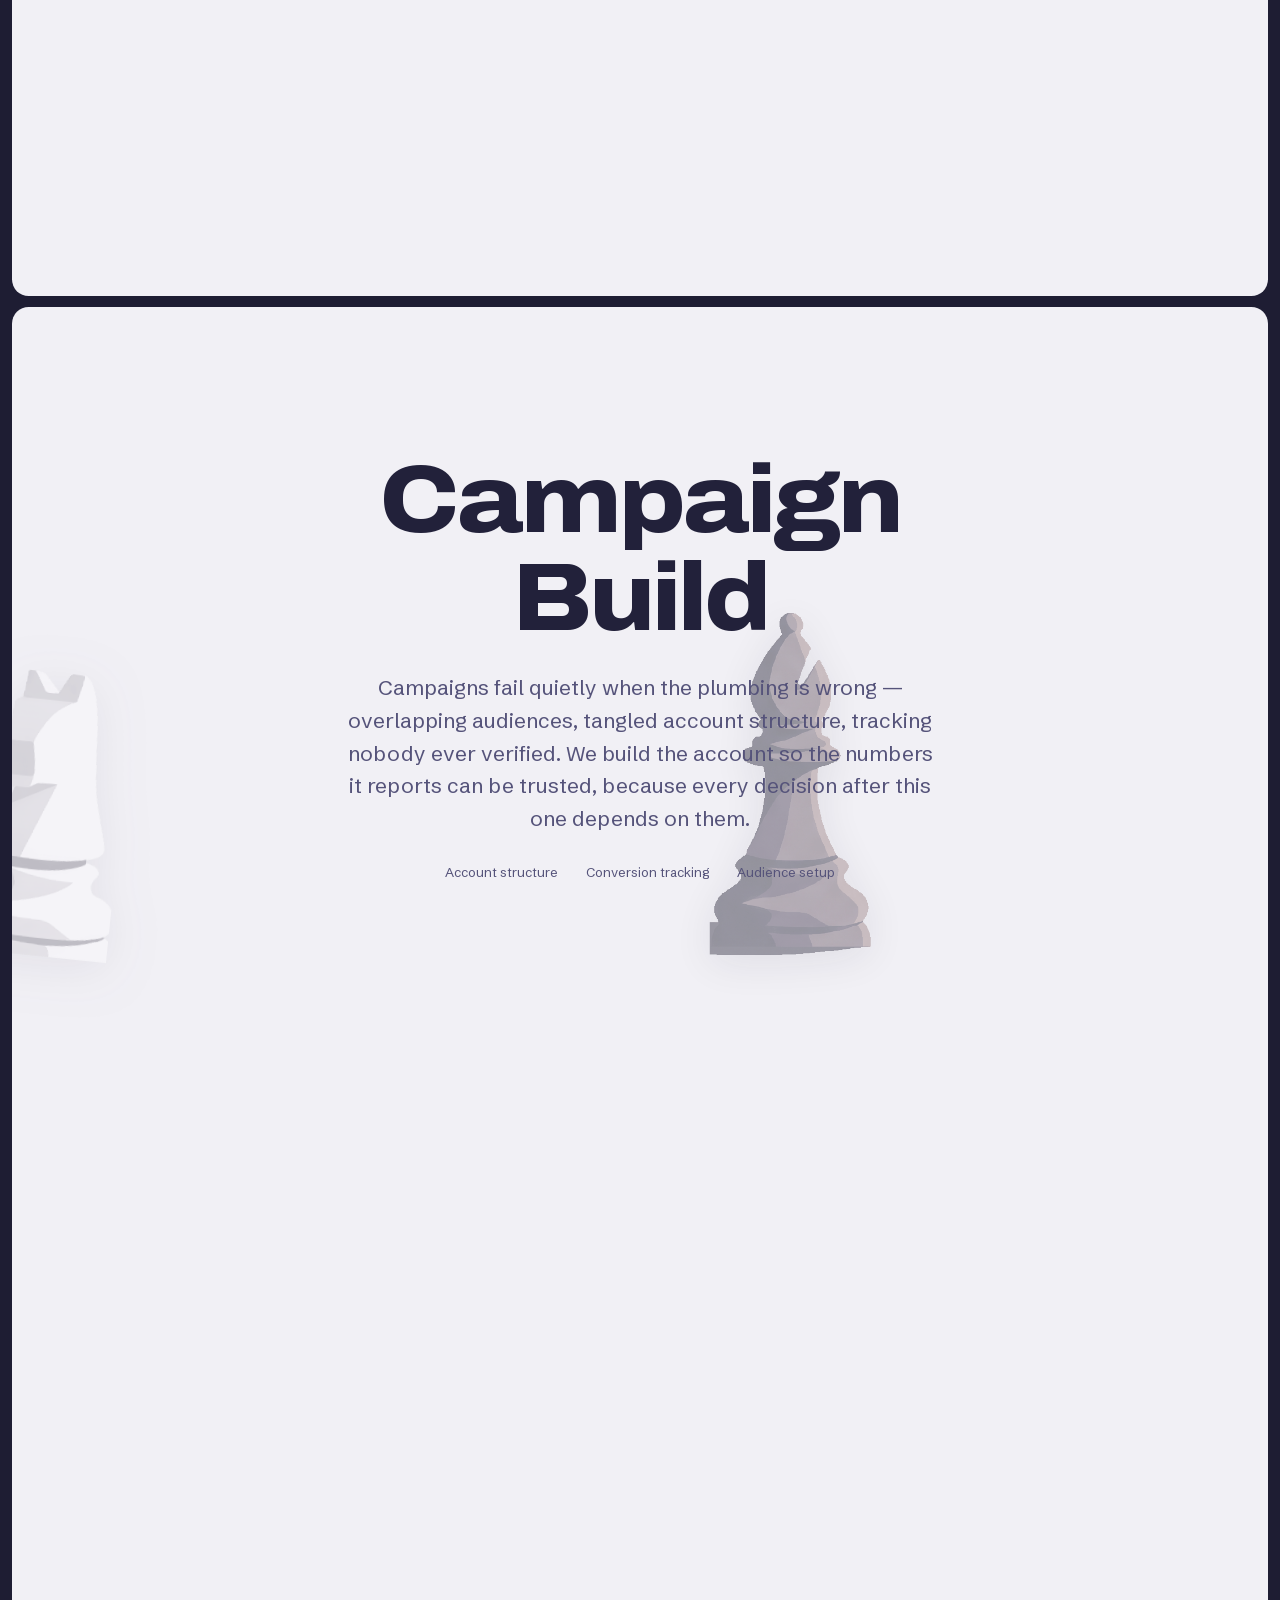
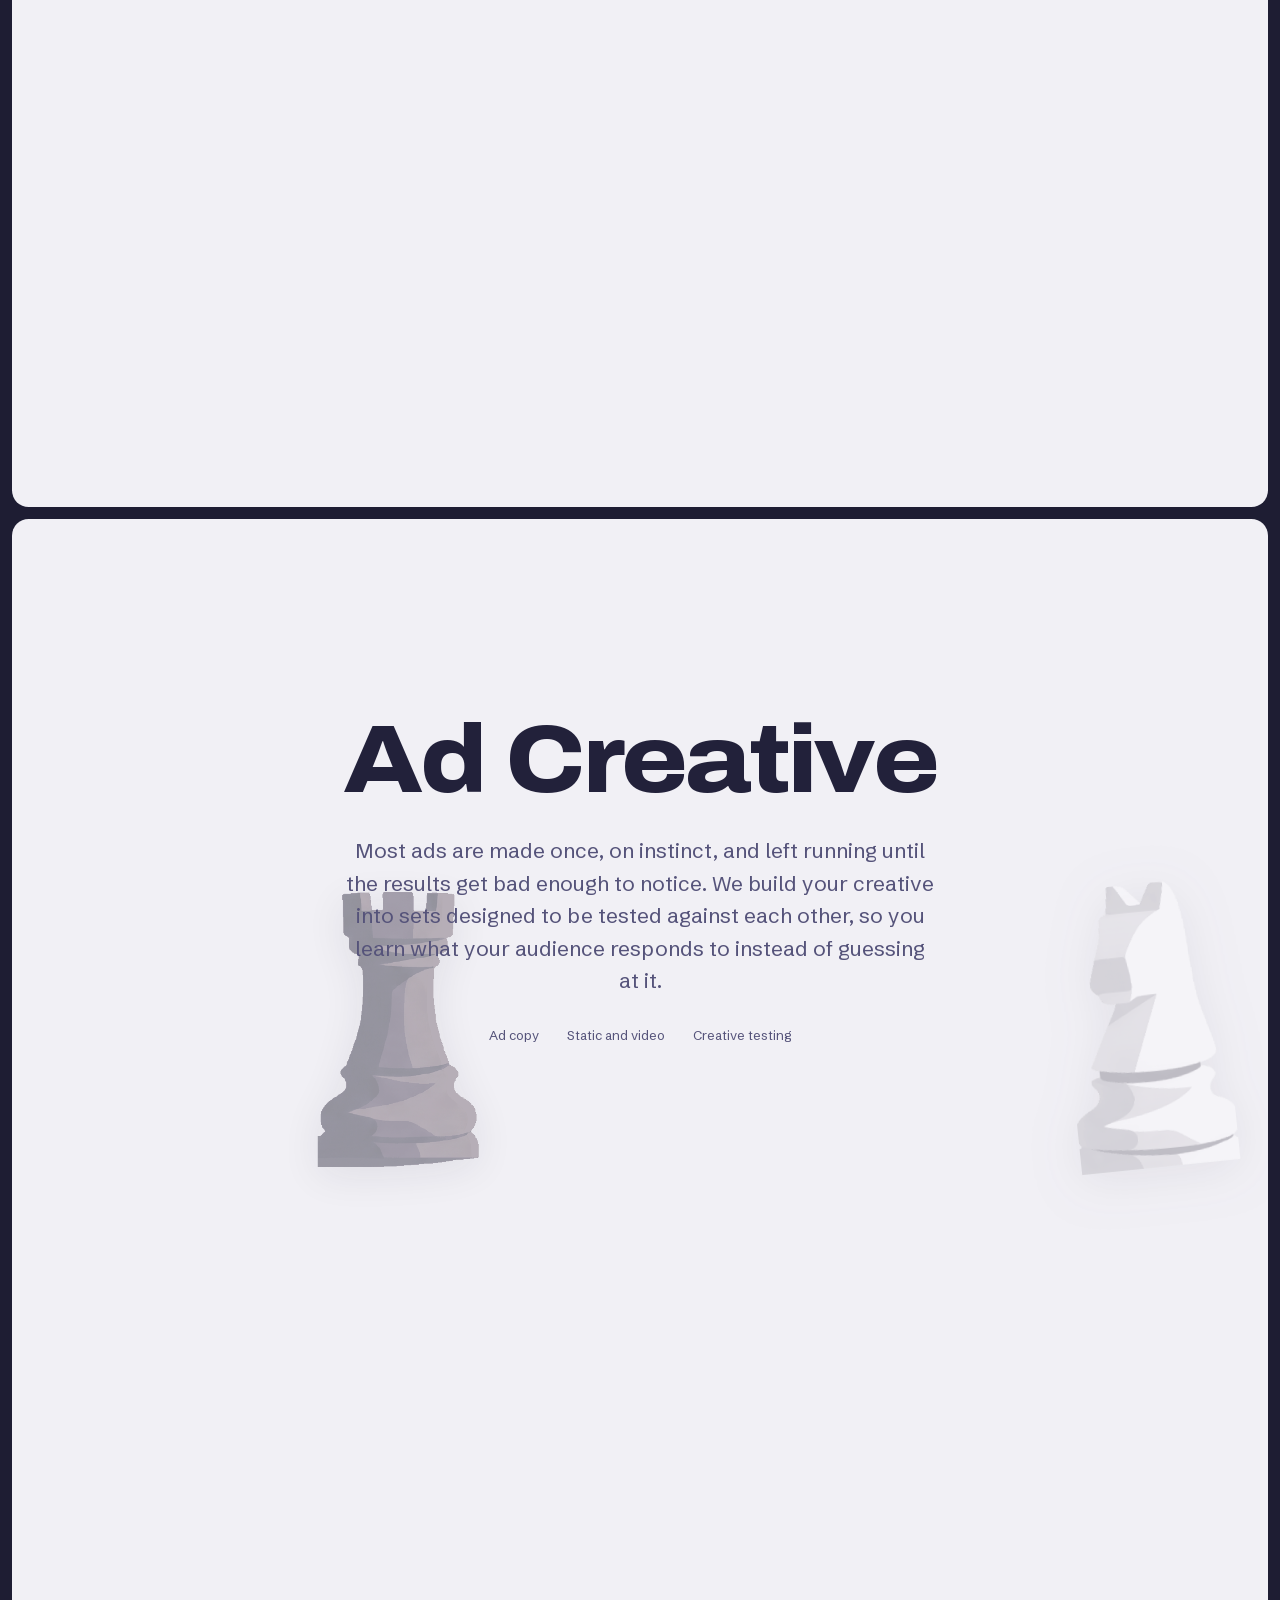
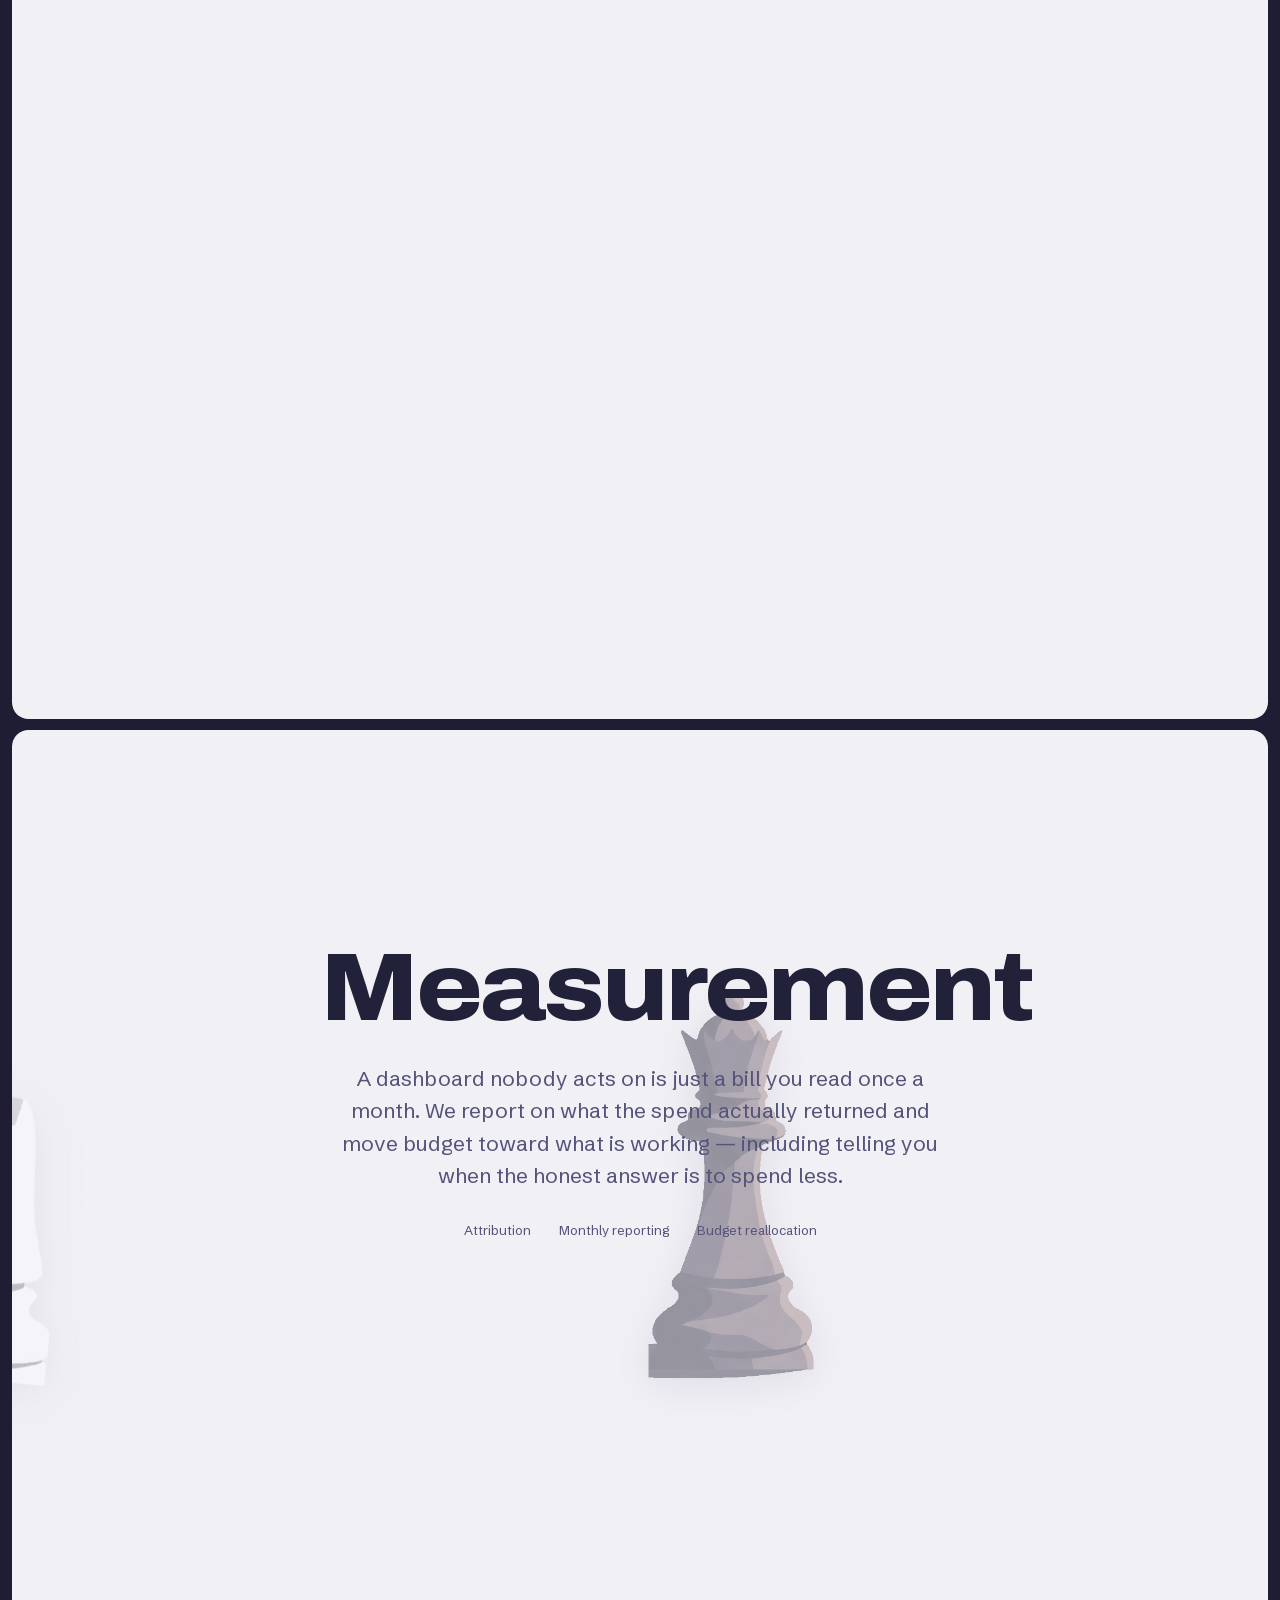
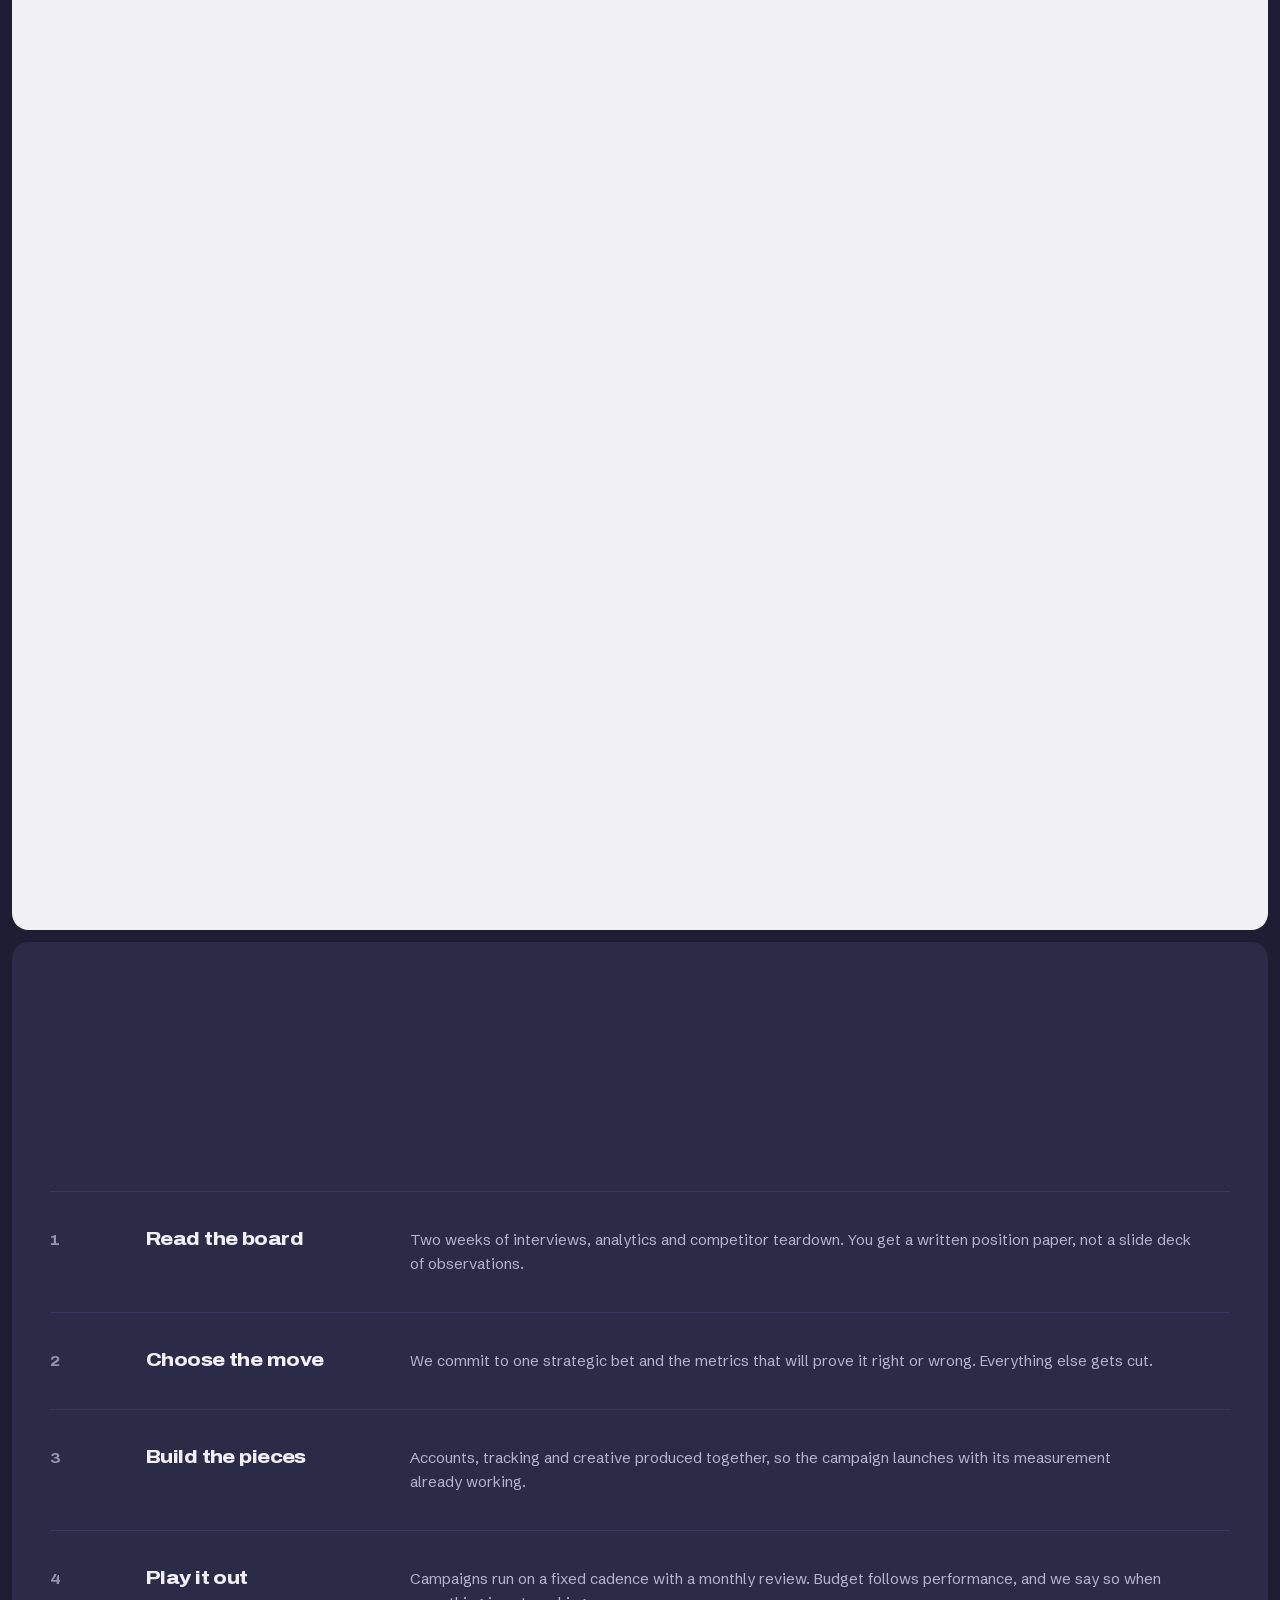
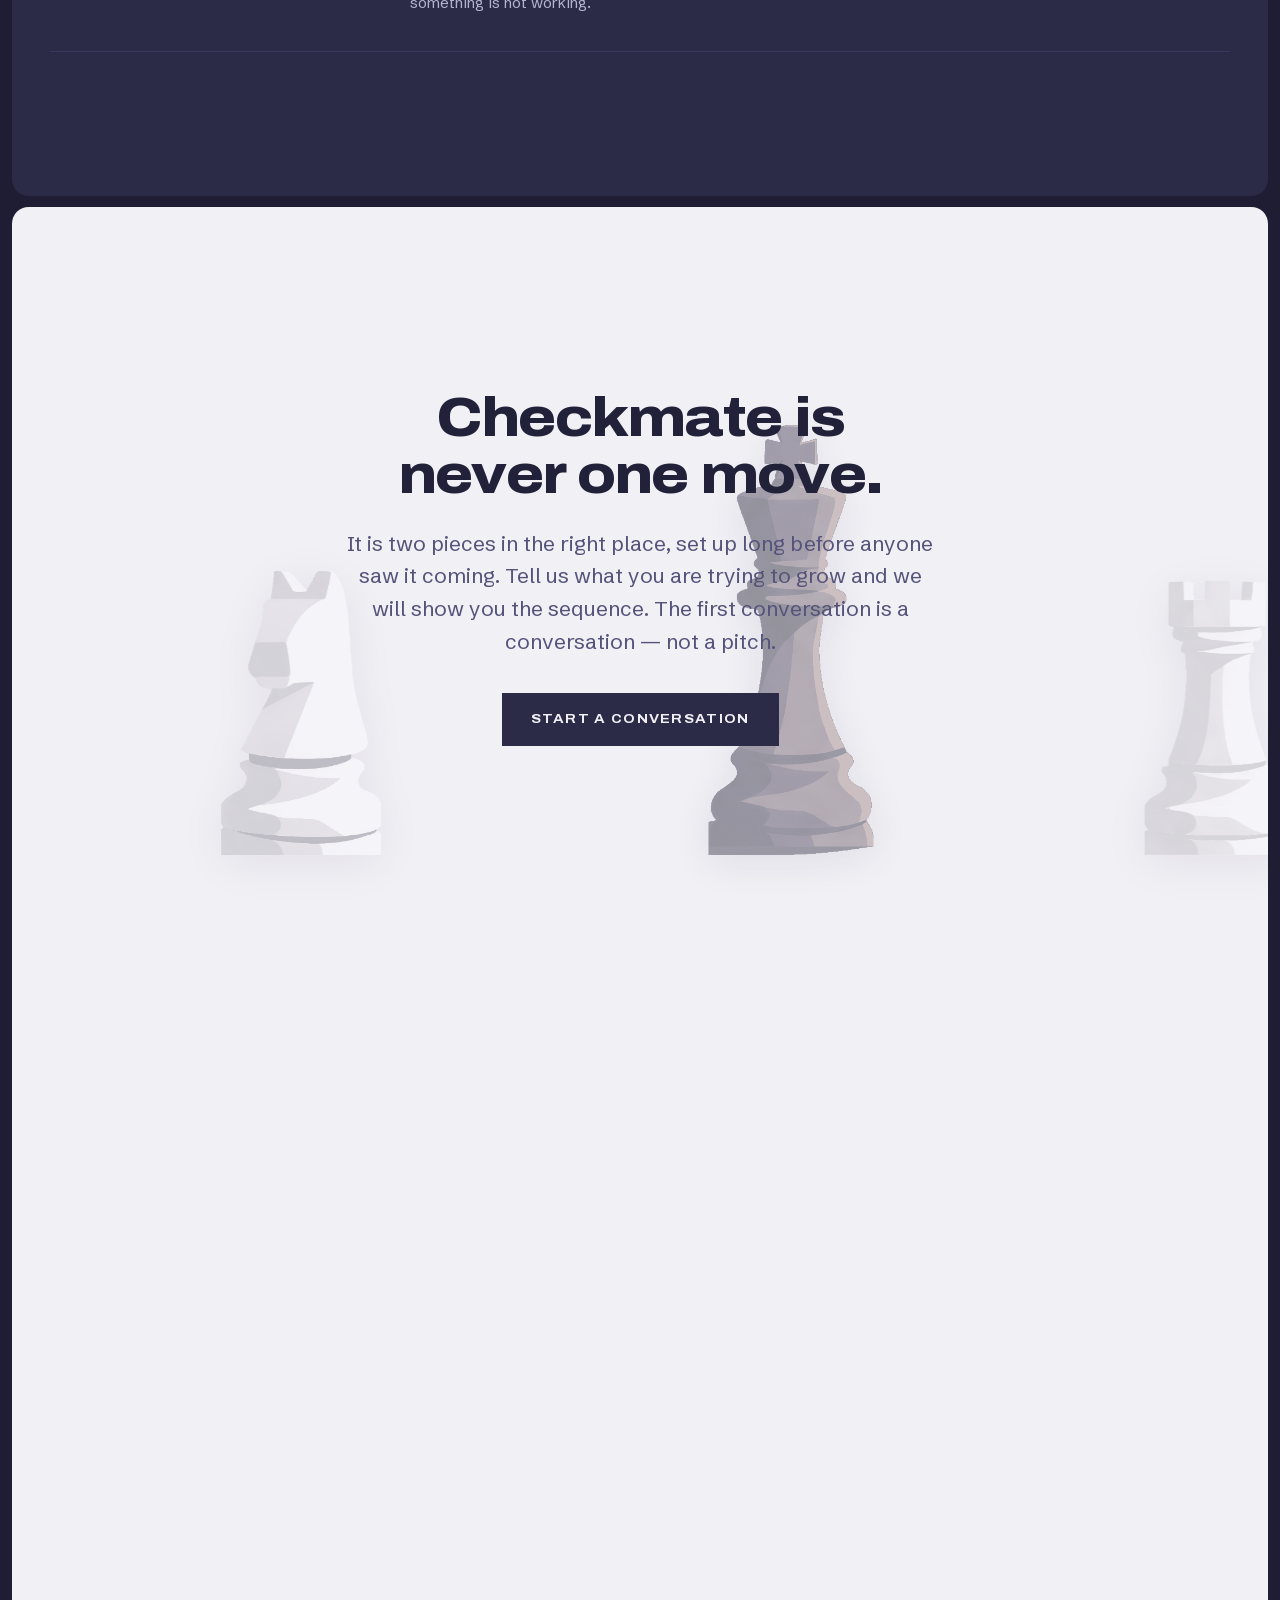
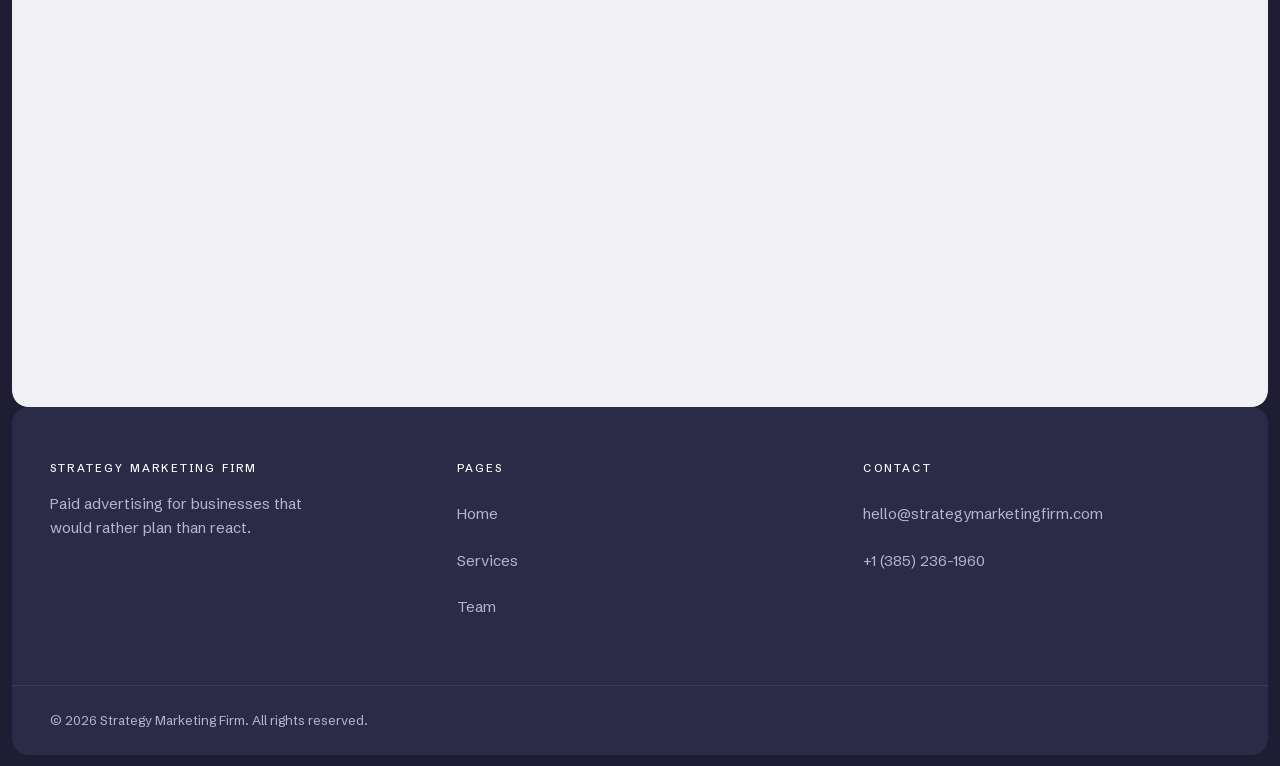
==== commit 38dc3696: "Add files via upload" ====
--- a/index.html
+++ b/index.html
@@ -1,42 +1,73 @@
 <!DOCTYPE html>
-<!--
-  DIRECTION CONTRACT
-  THESIS: A marketing site that argues by demonstration — the knight actually takes
-  the board while you scroll. Refuses the agency template of eyebrow, stat band and
-  four identical service cards.
-  OWN-WORLD: Drenched indigo (#2b2a47) ground, off-white relief blocks, one faceted
-  white knight mark in flat planes (white / #c8c7d6 / #9695ae). Archivo expanded at
-  weight, Schibsted Grotesk for reading. Board-edge rules as the only ornament.
-  STORY: This firm plans several moves ahead; the visitor sees a sequence, not a
-  slogan, and writes in.
-  FIRST VIEWPORT: Navy field, white knight held high and centred, name hidden beneath
-  until the scroll lifts the piece away.
-  FORM: Chess notation and the captured-piece diagram, brief-pinned by the client's
-  own logo art and interaction request; no roll taken.
-  FINISH: unreviewed and undocumented is unfinished; this build ends with the finish review, the verdict, and DESIGN.md
--->
 <html lang="en">
   <head>
     <meta charset="utf-8" />
-    <meta name="viewport" content="width=device-width, initial-scale=1" />
+    <meta
+      name="viewport"
+      content="width=device-width, initial-scale=1, viewport-fit=cover"
+    />
     <title>Strategy Marketing Firm — Marketing, played several moves ahead</title>
     <meta
       name="description"
-      content="Strategy Marketing Firm is a marketing agency for ambitious businesses. Brand strategy, identity, digital campaigns and content — planned like a well-considered opening."
-    />
+      content="Strategy Marketing Firm plans and runs paid advertising for ambitious businesses. Ad strategy, campaign build, creative and measurement — planned like a well-considered opening."
+    />
+    <link rel="canonical" href="https://strategymarketingfirm.com/" />
     <meta name="theme-color" content="#2b2a47" />
-    <link rel="preconnect" href="https://fonts.googleapis.com" />
-    <link rel="preconnect" href="https://fonts.gstatic.com" crossorigin />
-    <link
-      href="https://fonts.googleapis.com/css2?family=Archivo:wdth,wght@100..125,400..900&family=Schibsted+Grotesk:wght@400;500;700&display=swap"
-      rel="stylesheet"
-    />
+
+    <meta property="og:type" content="website" />
+    <meta property="og:site_name" content="Strategy Marketing Firm" />
+    <meta
+      property="og:title"
+      content="Strategy Marketing Firm — Marketing, played several moves ahead"
+    />
+    <meta
+      property="og:description"
+      content="Growth is not luck. It is a sequence of good decisions made in the right order. We plan yours."
+    />
+    <meta property="og:url" content="https://strategymarketingfirm.com/" />
+    <meta
+      property="og:image"
+      content="https://strategymarketingfirm.com/assets/img/og-card.png"
+    />
+    <meta property="og:image:width" content="1200" />
+    <meta property="og:image:height" content="630" />
+    <meta
+      property="og:image:alt"
+      content="A white knight on a deep indigo ground, above the Strategy Marketing Firm wordmark."
+    />
+    <meta name="twitter:card" content="summary_large_image" />
+
     <link rel="stylesheet" href="assets/css/styles.css" />
     <link rel="icon" href="assets/img/favicon-32.png" sizes="32x32" />
     <link rel="apple-touch-icon" href="assets/img/favicon-180.png" />
-    <link rel="preload" as="image" href="assets/img/knight.png" />
+    <link
+      rel="preload"
+      as="font"
+      type="font/woff2"
+      href="assets/fonts/archivo-latin.woff2"
+      crossorigin
+    />
+    <link
+      rel="preload"
+      as="font"
+      type="font/woff2"
+      href="assets/fonts/schibsted-latin.woff2"
+      crossorigin
+    />
+    <link rel="preload" as="image" href="assets/img/knight-w.png" />
     <script>
-      document.documentElement.classList.add("js-reveal");
+      /* The reveal styles hide their targets until the observer in main.js
+         releases them, so this class is a promise that main.js will run. If it
+         404s, is blocked, or throws, nothing else clears it and every heading
+         and paragraph on the page stays at opacity 0 for good. The timer is
+         the fallback: whatever happens to the script, the copy appears. */
+      (function () {
+        var root = document.documentElement;
+        root.classList.add("js-reveal");
+        window.revealFallback = setTimeout(function () {
+          root.classList.remove("js-reveal");
+        }, 2500);
+      })();
     </script>
   </head>
   <body>
@@ -45,7 +76,7 @@
     <header class="site-header">
       <div class="site-header__inner">
         <a class="brand" href="index.html">
-          <img src="assets/img/knight.png" alt="" width="279" height="458" />
+          <img src="assets/img/knight-w.png" alt="" width="282" height="503" />
           <span>
             Strategy
             <span class="brand__sub">Marketing Firm</span>
@@ -76,7 +107,7 @@
       <section class="hero" aria-label="Introduction">
         <div class="hero__stage">
           <div class="hero__knight" aria-hidden="true">
-            <img src="assets/img/knight.png" alt="" width="279" height="458" />
+            <img src="assets/img/knight-w.png" alt="" width="282" height="503" />
           </div>
 
           <div class="hero__wordmark">
@@ -86,7 +117,7 @@
             </h1>
             <p class="hero__tagline">
               Growth is not luck. It is a sequence of good decisions made in the
-              right order — and we plan yours several moves ahead.
+              right order. We plan yours.
             </p>
           </div>
 
@@ -100,207 +131,162 @@
       <!-- ================= POSITIONING ================= -->
       <section class="section section--light">
         <div class="shell split">
-          <h2 class="h-lg r-rise">Most marketing reacts. We prefer to plan.</h2>
+          <h2 class="h-lg r-rise">Most advertising reacts. We prefer to plan.</h2>
           <div>
             <p class="lede r-fade">
-              Campaigns fail when they are assembled one tactic at a time. We
-              start with the board: your market, your position, and the handful
-              of moves that actually change the outcome. Everything we build
-              after that serves the plan.
-            </p>
-            <p class="lede r-fade" style="margin-top: 1.5rem">
-              We work as a small senior team, embedded with yours, measured on
-              the numbers you already care about.
-            </p>
-            <p class="r-fade" style="margin-top: 2.25rem">
+              Ad accounts fail when they are assembled one tactic at a time — a
+              campaign here, an audience there, a creative refresh whenever
+              performance dips. We start with the board: your market, your
+              offer, and the handful of moves that actually change the outcome.
+              Everything we spend after that serves the plan.
+            </p>
+            <p class="lede r-fade">
+              We are a small team, embedded with yours, measured on the numbers
+              you already care about. We are also new, and taking on a
+              deliberately small number of clients this year — so there are no
+              account managers and no handoffs. The people you meet are the
+              people doing the work.
+            </p>
+            <p class="cta-row r-fade">
               <a class="btn" href="services.html">See how we work</a>
             </p>
           </div>
         </div>
       </section>
 
-      <!-- ================= GAMBIT: five captures ================= -->
-      <section class="gambit" aria-label="How we take a position">
-        <div class="gambit__stage">
-          <div class="gambit__scene" aria-hidden="true">
-            <div class="gambit__line"></div>
-
-            <div class="gambit__slot" style="left: 13%">
-              <div class="gambit__piece">
-                <img src="assets/img/piece-pawn.png" alt="" width="248" height="393" loading="lazy" decoding="async" />
-              </div>
-              <span class="gambit__move">Nxb1</span>
-              <span class="gambit__file">b</span>
-            </div>
-            <div class="gambit__slot" style="left: 31%">
-              <div class="gambit__piece">
-                <img src="assets/img/piece-rook.png" alt="" width="273" height="445" loading="lazy" decoding="async" />
-              </div>
-              <span class="gambit__move">Nxc3</span>
-              <span class="gambit__file">c</span>
-            </div>
-            <div class="gambit__slot" style="left: 50%">
-              <div class="gambit__piece">
-                <img src="assets/img/piece-bishop.png" alt="" width="267" height="553" loading="lazy" decoding="async" />
-              </div>
-              <span class="gambit__move">Nxe4</span>
-              <span class="gambit__file">e</span>
-            </div>
-            <div class="gambit__slot" style="left: 69%">
-              <div class="gambit__piece">
-                <img src="assets/img/piece-queen.png" alt="" width="272" height="625" loading="lazy" decoding="async" />
-              </div>
-              <span class="gambit__move">Nxf6</span>
-              <span class="gambit__file">f</span>
-            </div>
-            <div class="gambit__slot" style="left: 87%">
-              <div class="gambit__piece">
-                <img src="assets/img/piece-king.png" alt="" width="273" height="694" loading="lazy" decoding="async" />
-              </div>
-              <span class="gambit__move">Nxh5</span>
-              <span class="gambit__file">h</span>
-            </div>
-
-            <ul class="gambit__taken">
-              <li><img src="assets/img/piece-pawn.png" alt="" width="248" height="393" loading="lazy" decoding="async" /></li>
-              <li><img src="assets/img/piece-rook.png" alt="" width="273" height="445" loading="lazy" decoding="async" /></li>
-              <li><img src="assets/img/piece-bishop.png" alt="" width="267" height="553" loading="lazy" decoding="async" /></li>
-              <li><img src="assets/img/piece-queen.png" alt="" width="272" height="625" loading="lazy" decoding="async" /></li>
-              <li><img src="assets/img/piece-king.png" alt="" width="273" height="694" loading="lazy" decoding="async" /></li>
+      <!-- ================= CAPTURE 1: paid ad strategy ================= -->
+      <section class="capture" data-from="right" style="--tx: 28%; --tr: 1">
+       <div class="capture__frame">
+        <div class="capture__scene" aria-hidden="true">
+          <div class="capture__slot capture__slot--target">
+            <div class="capture__target">
+              <img src="assets/img/pc-pawn.png" alt="" width="257" height="430" loading="lazy" decoding="async" />
+            </div>
+          </div>
+
+          <div class="capture__slot capture__slot--knight">
+            <div class="capture__knight">
+              <img src="assets/img/knight-w.png" alt="" width="282" height="503" loading="lazy" decoding="async" />
+            </div>
+          </div>
+        </div>
+
+        <div class="capture__copy">
+          <div class="capture__inner">
+            <h2 class="capture__title">Paid Ad Strategy</h2>
+            <p class="capture__lede">
+              Most ad accounts get built by launching something and fixing it later. We decide first — the offer, who it is for, and which platforms can actually reach them — so the budget starts pointed somewhere instead of finding its way there.
+            </p>
+            <ul class="capture__tags">
+              <li>Offer and audience</li>
+              <li>Channel selection</li>
+              <li>Budget modelling</li>
             </ul>
-
-            <div class="gambit__knight">
-              <img src="assets/img/knight.png" alt="" width="279" height="458" loading="lazy" decoding="async" />
-            </div>
-          </div>
-
-          <div class="gambit__copy">
-            <div class="gambit__beats">
-              <article class="gambit__beat">
-                <h2>See the whole board.</h2>
-                <p>
-                  Two weeks of interviews, analytics and competitor teardown
-                  before anyone opens a design file.
-                </p>
-              </article>
-
-              <article class="gambit__beat">
-                <h2>Pick the move that matters.</h2>
-                <p>
-                  One strategic bet, named out loud, with the number that will
-                  prove it right or wrong. Everything else gets cut.
-                </p>
-              </article>
-
-              <article class="gambit__beat">
-                <h2>Commit before they do.</h2>
-                <p>
-                  Identity, messaging and media built together and shipped on a
-                  date, not circulated for another round of opinions.
-                </p>
-              </article>
-
-              <article class="gambit__beat">
-                <h2>Take the position they wanted.</h2>
-                <p>
-                  Own the claim your competitors were still workshopping, in the
-                  places your buyers already spend their attention.
-                </p>
-              </article>
-
-              <article class="gambit__beat">
-                <h2>Then hold it.</h2>
-                <p>
-                  A fixed cadence, a monthly review, and budget that follows
-                  whatever the evidence says is working.
-                </p>
-              </article>
-            </div>
-          </div>
-        </div>
-      </section>
-
-      <!-- ================= OFFER ================= -->
-      <section class="section section--light">
-        <div class="shell">
-          <h2 class="h-lg measure r-rise" style="margin-bottom: 3rem">
-            Four disciplines, run as one game plan.
-          </h2>
-
-          <div class="offer">
-            <div class="offer__row r-fade">
-              <h3>Brand Strategy</h3>
-              <div>
-                <p>
-                  Positioning, messaging and narrative built on real market
-                  evidence — so every campaign afterwards argues the same case.
-                </p>
-                <ul class="offer__tags">
-                  <li>Market analysis</li>
-                  <li>Customer interviews</li>
-                  <li>Messaging framework</li>
-                </ul>
-              </div>
-            </div>
-
-            <div class="offer__row r-fade">
-              <h3>Identity &amp; Design</h3>
-              <div>
-                <p>
-                  Visual systems that hold up across a billboard, a pitch deck
-                  and a 320-pixel screen without losing their nerve.
-                </p>
-                <ul class="offer__tags">
-                  <li>Marks and type</li>
-                  <li>Guidelines</li>
-                  <li>Campaign art direction</li>
-                </ul>
-              </div>
-            </div>
-
-            <div class="offer__row r-fade">
-              <h3>Digital Campaigns</h3>
-              <div>
-                <p>
-                  Paid, organic and lifecycle programmes planned as one funnel,
-                  with budget moved toward whatever is actually working.
-                </p>
-                <ul class="offer__tags">
-                  <li>Media planning</li>
-                  <li>Paid search and social</li>
-                  <li>Attribution</li>
-                </ul>
-              </div>
-            </div>
-
-            <div class="offer__row r-fade">
-              <h3>Content &amp; Editorial</h3>
-              <div>
-                <p>
-                  Writing, video and design produced on a cadence your audience
-                  can rely on, tied back to demand rather than vanity reach.
-                </p>
-                <ul class="offer__tags">
-                  <li>Editorial strategy</li>
-                  <li>Long-form and video</li>
-                  <li>Organic growth</li>
-                </ul>
-              </div>
-            </div>
-          </div>
-
-          <p class="r-fade" style="margin-top: 3rem">
-            <a class="btn" href="services.html">All services</a>
-          </p>
-        </div>
-      </section>
-
-      <div class="board-rule" aria-hidden="true"></div>
+          </div>
+        </div>
+       </div>
+      </section>
+      <!-- ================= CAPTURE 2: campaign build ================= -->
+      <section class="capture" data-from="left" style="--tx: 68%; --tr: 1.409">
+       <div class="capture__frame">
+        <div class="capture__scene" aria-hidden="true">
+          <div class="capture__slot capture__slot--target">
+            <div class="capture__target">
+              <img src="assets/img/pc-bishop.png" alt="" width="284" height="606" loading="lazy" decoding="async" />
+            </div>
+          </div>
+
+          <div class="capture__slot capture__slot--knight">
+            <div class="capture__knight">
+              <img src="assets/img/knight-w.png" alt="" width="282" height="503" loading="lazy" decoding="async" />
+            </div>
+          </div>
+        </div>
+
+        <div class="capture__copy">
+          <div class="capture__inner">
+            <h2 class="capture__title">Campaign Build</h2>
+            <p class="capture__lede">
+              Campaigns fail quietly when the plumbing is wrong — overlapping audiences, tangled account structure, tracking nobody ever verified. We build the account so the numbers it reports can be trusted, because every decision after this one depends on them.
+            </p>
+            <ul class="capture__tags">
+              <li>Account structure</li>
+              <li>Conversion tracking</li>
+              <li>Audience setup</li>
+            </ul>
+          </div>
+        </div>
+       </div>
+      </section>
+      <!-- ================= CAPTURE 3: ad creative ================= -->
+      <section class="capture" data-from="right" style="--tx: 30%; --tr: 1.13">
+       <div class="capture__frame">
+        <div class="capture__scene" aria-hidden="true">
+          <div class="capture__slot capture__slot--target">
+            <div class="capture__target">
+              <img src="assets/img/pc-rook.png" alt="" width="284" height="486" loading="lazy" decoding="async" />
+            </div>
+          </div>
+
+          <div class="capture__slot capture__slot--knight">
+            <div class="capture__knight">
+              <img src="assets/img/knight-w.png" alt="" width="282" height="503" loading="lazy" decoding="async" />
+            </div>
+          </div>
+        </div>
+
+        <div class="capture__copy">
+          <div class="capture__inner">
+            <h2 class="capture__title">Ad Creative</h2>
+            <p class="capture__lede">
+              Most ads are made once, on instinct, and left running until the results get bad enough to notice. We build your creative into sets designed to be tested against each other, so you learn what your audience responds to instead of guessing at it.
+            </p>
+            <ul class="capture__tags">
+              <li>Ad copy</li>
+              <li>Static and video</li>
+              <li>Creative testing</li>
+            </ul>
+          </div>
+        </div>
+       </div>
+      </section>
+      <!-- ================= CAPTURE 4: measurement ================= -->
+      <section class="capture" data-from="left" style="--tx: 67%; --tr: 1.59">
+       <div class="capture__frame">
+        <div class="capture__scene" aria-hidden="true">
+          <div class="capture__slot capture__slot--target">
+            <div class="capture__target">
+              <img src="assets/img/pc-queen.png" alt="" width="292" height="684" loading="lazy" decoding="async" />
+            </div>
+          </div>
+
+          <div class="capture__slot capture__slot--knight">
+            <div class="capture__knight">
+              <img src="assets/img/knight-w.png" alt="" width="282" height="503" loading="lazy" decoding="async" />
+            </div>
+          </div>
+        </div>
+
+        <div class="capture__copy">
+          <div class="capture__inner">
+            <h2 class="capture__title">Measurement</h2>
+            <p class="capture__lede">
+              A dashboard nobody acts on is just a bill you read once a month. We report on what the spend actually returned and move budget toward what is working — including telling you when the honest answer is to spend less.
+            </p>
+            <ul class="capture__tags">
+              <li>Attribution</li>
+              <li>Monthly reporting</li>
+              <li>Budget reallocation</li>
+            </ul>
+          </div>
+        </div>
+       </div>
+      </section>
 
       <!-- ================= PROCESS ================= -->
       <section class="section">
         <div class="shell">
-          <h2 class="h-lg measure r-rise" style="margin-bottom: 3rem">
+          <h2 class="h-lg measure r-rise">
             A short game, played deliberately.
           </h2>
 
@@ -322,8 +308,8 @@
             <li class="r-fade">
               <h3>Build the pieces</h3>
               <p>
-                Identity, messaging, creative and channel plans produced
-                together so nothing arrives out of sync.
+                Accounts, tracking and creative produced together, so the
+                campaign launches with its measurement already working.
               </p>
             </li>
             <li class="r-fade">
@@ -338,38 +324,55 @@
         </div>
       </section>
 
-      <div class="board-rule" aria-hidden="true"></div>
-
-      <!-- ================= CONTACT ================= -->
-      <section class="contact" id="contact">
-        <div class="contact__inner">
-          <div>
-            <h2 class="h-lg r-rise" style="max-width: 18ch">
-              Tell us what you are trying to grow.
-            </h2>
-            <p class="lede r-fade" style="margin-top: 1.5rem">
-              Send a short note about the business and the number you are trying
-              to move. The first conversation is a conversation — not a pitch.
-            </p>
-          </div>
-          <div class="r-fade">
-            <a class="btn" href="mailto:hello@strategymarketingfirm.com"
-              >Start a conversation</a
-            >
-          </div>
-        </div>
+      <!-- ================= CHECKMATE: knight and rook, lone king ================= -->
+      <section class="capture mate" id="contact" style="--tr: 1.77" aria-label="Contact">
+       <div class="capture__frame">
+        <div class="capture__scene" aria-hidden="true">
+          <div class="capture__slot" style="--x: 62%">
+            <div class="capture__target mate__king">
+              <img src="assets/img/pc-king.png" alt="" width="292" height="761" loading="lazy" decoding="async" />
+            </div>
+          </div>
+
+          <div class="capture__slot" style="--x: 38%">
+            <div class="capture__knight">
+              <img src="assets/img/knight-w.png" alt="" width="282" height="503" loading="lazy" decoding="async" />
+            </div>
+          </div>
+
+          <div class="capture__slot" style="--x: 82%">
+            <div class="capture__ally" style="--r: 1.13">
+              <img src="assets/img/rook-w.png" alt="" width="256" height="486" loading="lazy" decoding="async" />
+            </div>
+          </div>
+        </div>
+
+        <div class="capture__copy">
+          <div class="capture__inner">
+            <h2 class="capture__title">Checkmate is never one move.</h2>
+            <p class="capture__lede">
+              It is two pieces in the right place, set up long before anyone saw
+              it coming. Tell us what you are trying to grow and we will show
+              you the sequence. The first conversation is a conversation — not a
+              pitch.
+            </p>
+            <p class="capture__cta">
+              <a class="btn" href="mailto:hello@strategymarketingfirm.com"
+                >Start a conversation</a
+              >
+            </p>
+          </div>
+        </div>
+       </div>
       </section>
     </main>
-
-    <div class="board-rule" aria-hidden="true"></div>
 
     <footer class="site-footer">
       <div class="site-footer__inner">
         <div>
           <h2>Strategy Marketing Firm</h2>
-          <p style="max-width: 30ch">
-            A senior marketing team for businesses that would rather plan than
-            react.
+          <p>
+            Paid advertising for businesses that would rather plan than react.
           </p>
         </div>
         <div>
@@ -388,21 +391,13 @@
                 >hello@strategymarketingfirm.com</a
               >
             </li>
-            <li><a href="tel:+15551180042">+1 (555) 118-0042</a></li>
-          </ul>
-        </div>
-        <div>
-          <h2>Studio</h2>
-          <ul>
-            <li>412 Rook Street, Floor 6</li>
-            <li>Chicago, IL 60607</li>
+            <li><a href="tel:+13852361960">+1 (385) 236-1960</a></li>
           </ul>
         </div>
       </div>
       <div class="site-footer__bar">
         <div>
           <span>© 2026 Strategy Marketing Firm. All rights reserved.</span>
-          <span>Placeholder content for preview.</span>
         </div>
       </div>
     </footer>
--- a/assets/css/styles.css
+++ b/assets/css/styles.css
@@ -2,6 +2,66 @@
    Strategy Marketing Firm
    Navy-drenched world, off-white relief, faceted knight mark.
    ============================================================ */
+
+/* ---------- fonts ----------
+   Self-hosted rather than fetched from fonts.googleapis.com: that stylesheet
+   is a render-blocking request to a third origin, and it has to resolve before
+   the first heading can paint. Served from here it is one same-origin file
+   behind a preload.
+
+   Both families are variable fonts with their axes pinned to what this design
+   actually uses. Archivo shipped the whole wdth 62-125 range for a build that
+   sets 112% and nothing else; pinning the axis and holding wght to 700-800
+   took the latin file from 88KB to 24KB. Keep the ranges in the descriptors
+   matching the pinned files - widening one here does not widen the font. */
+
+@font-face {
+  font-family: "Archivo";
+  font-style: normal;
+  font-weight: 700 800;
+  font-stretch: 112%;
+  font-display: swap;
+  src: url("../fonts/archivo-latin.woff2") format("woff2");
+  unicode-range: U+0000-00FF, U+0131, U+0152-0153, U+02BB-02BC, U+02C6,
+    U+02DA, U+02DC, U+0304, U+0308, U+0329, U+2000-206F, U+20AC, U+2122,
+    U+2191, U+2193, U+2212, U+2215, U+FEFF, U+FFFD;
+}
+
+@font-face {
+  font-family: "Archivo";
+  font-style: normal;
+  font-weight: 700 800;
+  font-stretch: 112%;
+  font-display: swap;
+  src: url("../fonts/archivo-latin-ext.woff2") format("woff2");
+  unicode-range: U+0100-02BA, U+02BD-02C5, U+02C7-02CC, U+02CE-02D7,
+    U+02DD-02FF, U+0304, U+0308, U+0329, U+1D00-1DBF, U+1E00-1E9F,
+    U+1EF2-1EFF, U+2020, U+20A0-20AB, U+20AD-20C0, U+2113, U+2C60-2C7F,
+    U+A720-A7FF;
+}
+
+@font-face {
+  font-family: "Schibsted Grotesk";
+  font-style: normal;
+  font-weight: 400 700;
+  font-display: swap;
+  src: url("../fonts/schibsted-latin.woff2") format("woff2");
+  unicode-range: U+0000-00FF, U+0131, U+0152-0153, U+02BB-02BC, U+02C6,
+    U+02DA, U+02DC, U+0304, U+0308, U+0329, U+2000-206F, U+20AC, U+2122,
+    U+2191, U+2193, U+2212, U+2215, U+FEFF, U+FFFD;
+}
+
+@font-face {
+  font-family: "Schibsted Grotesk";
+  font-style: normal;
+  font-weight: 400 700;
+  font-display: swap;
+  src: url("../fonts/schibsted-latin-ext.woff2") format("woff2");
+  unicode-range: U+0100-02BA, U+02BD-02C5, U+02C7-02CC, U+02CE-02D7,
+    U+02DD-02FF, U+0304, U+0308, U+0329, U+1D00-1DBF, U+1E00-1E9F,
+    U+1EF2-1EFF, U+2020, U+20A0-20AB, U+20AD-20C0, U+2113, U+2C60-2C7F,
+    U+A720-A7FF;
+}
 
 :root {
   /* ground */
@@ -24,11 +84,28 @@
   --on-light: #22213a;
   --on-light-2: #55537a;
 
+  /* derived surfaces — alpha values that have no flat equivalent in the ramp.
+     Each is one of the tokens above at reduced strength, and they are named for
+     the job rather than the colour so a future ground change moves them all. */
+  --rule-light: rgba(34, 33, 58, 0.16);
+  --piece-shadow: rgba(30, 29, 51, 0.22);
+  --piece-shadow-soft: rgba(30, 29, 51, 0.2);
+  --checker: rgba(241, 240, 245, 0.05);
+
   --font-display: "Archivo", "Helvetica Neue", Arial, sans-serif;
   --font-body: "Schibsted Grotesk", "Helvetica Neue", Arial, sans-serif;
 
   --shell: min(1180px, 100% - 2.5rem);
   --section-y: clamp(5rem, 12vw, 9rem);
+
+  /* the spacing scale DESIGN.md documents. The two off-scale steps below it
+     (1.75rem under a display heading, 2.25rem above a CTA) are deliberate and
+     already used by .capture__tags and .capture__cta; they stay literal. */
+  --space-xs: 0.5rem;
+  --space-sm: 0.75rem;
+  --space-md: 1.5rem;
+  --space-lg: 2.5rem;
+  --space-xl: 3rem;
 
   --ease: cubic-bezier(0.22, 1, 0.36, 1);
 }
@@ -39,9 +116,14 @@
   box-sizing: border-box;
 }
 
+/* No global scroll-behavior: smooth. On a 13,500px document it turned the
+   Contact nav link into a three-second ride through every capture, and a page
+   loaded straight at #contact never arrived at all — the fragment resolves at
+   parse time, then the hero and the web fonts re-lay the document underneath
+   the running scroll animation. Anchor clicks are smoothed in main.js, where
+   the fragment can also be re-applied once layout has settled. */
 html {
   -webkit-text-size-adjust: 100%;
-  scroll-behavior: smooth;
 }
 
 body {
@@ -86,9 +168,23 @@
   color: var(--navy);
 }
 
+/* The focus ring obeys the Paired Surface Rule like every other colour
+   assignment: white on the navy ground, navy on anything cut out of it. A
+   white ring on an off-white block measures 1.13:1 and simply is not there,
+   which took out every button on a relief block — both CTAs included. */
 :focus-visible {
   outline: 2px solid var(--white);
   outline-offset: 3px;
+}
+
+:is(.section--light, .contact, .capture) :focus-visible {
+  outline-color: var(--navy);
+}
+
+/* the skip link is a white chip wherever it lands, so it takes the dark ring
+   even though it sits on the navy ground */
+.skip-link:focus-visible {
+  outline-color: var(--navy);
 }
 
 /* ---------- layout ---------- */
@@ -121,6 +217,21 @@
 .skip-link:focus {
   left: 1rem;
   top: 1rem;
+}
+
+/* Section headings that the layout does not want to show but the document
+   outline needs: without them a page head jumps h1 -> h3. Safe to clip here,
+   nothing inside ever sticks. */
+.u-visually-hidden {
+  position: absolute;
+  width: 1px;
+  height: 1px;
+  margin: -1px;
+  padding: 0;
+  overflow: hidden;
+  clip-path: inset(50%);
+  white-space: nowrap;
+  border: 0;
 }
 
 /* ---------- type ---------- */
@@ -173,13 +284,13 @@
   color: var(--white);
 }
 
-:is(.section--light, .contact) .btn {
+:is(.section--light, .contact, .capture) .btn {
   border-color: var(--navy);
   background: var(--navy);
   color: var(--off-white);
 }
 
-:is(.section--light, .contact) .btn:hover {
+:is(.section--light, .contact, .capture) .btn:hover {
   background: transparent;
   color: var(--navy);
 }
@@ -288,7 +399,9 @@
   align-items: center;
   justify-content: center;
   background: none;
-  border: 1px solid var(--navy-400);
+  /* navy-400 measured 1.94:1 against the ground, under the 3:1 floor for a
+     control boundary. facet-mid is the next step that clears it. */
+  border: 1px solid var(--facet-mid);
   cursor: pointer;
   color: var(--on-navy);
 }
@@ -335,15 +448,21 @@
     display: inline-flex;
   }
 
+  /* The panel hangs below the header, and the header is a sheet with a radius
+     and — until this was found — overflow: hidden, which clipped the panel out
+     of existence: the burger crossed into its X and nothing appeared. It is
+     its own sheet now, inset by the same gap as every other block, so it can
+     sit outside the header's box without reading as a flap attached to it. */
   .nav {
     position: absolute;
-    inset: 100% 0 auto;
+    inset: calc(100% + var(--gap)) 0 auto;
     flex-direction: column;
     align-items: flex-start;
     gap: 0;
     padding: 0 1.25rem;
     background: var(--navy);
-    border-bottom: 1px solid var(--navy-600);
+    border-radius: var(--card);
+    overflow: hidden;
     /* transform + opacity, not max-height: animating a layout property
        thrashes layout, and visibility keeps the closed menu's links out of
        the tab order instead of merely clipping them out of sight */
@@ -378,38 +497,24 @@
   }
 }
 
-/* ---------- board motif ---------- */
-
-.board-rule {
-  height: 12px;
-  background-image: linear-gradient(
-    90deg,
-    var(--navy-400) 0 50%,
-    transparent 50% 100%
-  );
-  background-size: 96px 100%;
-}
-
-.section--light + .board-rule,
-.board-rule--light {
-  background-image: linear-gradient(
-    90deg,
-    var(--facet-mid) 0 50%,
-    transparent 50% 100%
-  );
-}
-
 /* ---------- hero ---------- */
 
+/* svh throughout the scroll stages, with a vh fallback for browsers that do
+   not know the unit. vh resolves against the *large* viewport on mobile, so
+   every sticky frame was taller than the visible area until the URL bar
+   collapsed — and then reflowed mid-scroll, under a scrubbed timeline. svh is
+   the stable one: it does not move when the browser chrome does. */
 .hero {
   position: relative;
   height: 265vh;
+  height: 265svh;
 }
 
 .hero__stage {
   position: sticky;
   top: 4.5rem;
   height: calc(100vh - 4.5rem);
+  height: calc(100svh - 4.5rem);
   min-height: 30rem;
   display: grid;
   place-items: center;
@@ -439,10 +544,13 @@
 .hero__tagline {
   margin: clamp(1.25rem, 3vw, 1.9rem) auto 0;
   max-width: 44ch;
-  font-size: clamp(1rem, 0.94rem + 0.45vw, 1.1875rem);
+  font-size: clamp(1.0625rem, 0.98rem + 0.5vw, 1.3125rem);
   color: var(--on-navy-2);
 }
 
+/* no resting will-change: it held a compositor layer for the whole session to
+   serve an animation that finishes inside the first two screens. GSAP promotes
+   the element for the duration of the tween on its own. */
 .hero__knight {
   position: absolute;
   top: clamp(1rem, 5vh, 3.5rem);
@@ -452,7 +560,6 @@
   z-index: 2;
   width: clamp(7rem, 18vw, 12rem);
   transform-style: preserve-3d;
-  will-change: transform, opacity;
 }
 
 .hero__knight img {
@@ -486,153 +593,6 @@
   background: linear-gradient(to bottom, var(--facet-light), transparent);
 }
 
-/* ---------- gambit: scroll-driven capture sequence ---------- */
-
-.gambit {
-  position: relative;
-  height: 560vh;
-  background: var(--navy-900);
-}
-
-.gambit__stage {
-  position: sticky;
-  top: 0;
-  height: 100vh;
-  min-height: 34rem;
-  overflow: hidden;
-}
-
-/* the board sits behind the type, deliberately quiet */
-.gambit__scene {
-  position: absolute;
-  inset: 0;
-  opacity: 0.62;
-  pointer-events: none;
-}
-
-.gambit__line {
-  position: absolute;
-  left: 0;
-  right: 0;
-  bottom: 21%;
-  height: 12px;
-  background-image: linear-gradient(
-    90deg,
-    var(--navy-600) 0 50%,
-    transparent 50% 100%
-  );
-  background-size: 112px 100%;
-}
-
-/* the slot holds the position; GSAP owns the piece's own transform.
-   Width drives the size so the pieces keep their true relative heights, but it
-   is capped against viewport height too: on a short window a width-only rule
-   would grow the band until it reached the copy. */
-.gambit__slot {
-  position: absolute;
-  bottom: calc(21% + 12px);
-  width: clamp(3rem, min(8.5vw, 11vh), 7rem);
-  transform: translateX(-50%);
-}
-
-.gambit__piece {
-  transform-origin: 50% 100%;
-  will-change: transform, opacity;
-}
-
-/* the pieces share a slot width and keep their own heights, so a pawn stands
-   short against the king the way it would on a real board */
-.gambit__piece img {
-  width: 100%;
-  height: auto;
-}
-
-.gambit__knight {
-  position: absolute;
-  bottom: calc(21% + 12px);
-  left: 0;
-  width: clamp(4.5rem, min(12vw, 15.5vh), 9.5rem);
-  opacity: 0;
-  will-change: transform, opacity;
-}
-
-.gambit__knight img {
-  width: 100%;
-  height: auto;
-}
-
-/* the type sits in the upper half and the board holds the lower half. Centring
-   the copy put the paragraph straight onto the knight as it landed on the first
-   two squares, and a pale mark under pale body text is unreadable. */
-.gambit__copy {
-  position: relative;
-  z-index: 2;
-  height: 100%;
-  width: var(--shell);
-  margin-inline: auto;
-  display: grid;
-  align-content: start;
-  padding-top: clamp(6.5rem, 4.5rem + 10vh, 12rem);
-}
-
-.gambit__beats {
-  position: relative;
-  min-height: clamp(9rem, 22vh, 14rem);
-}
-
-.gambit__beat {
-  position: absolute;
-  inset: 0;
-  display: grid;
-  align-content: center;
-  opacity: 0;
-}
-
-.gambit__beat h2 {
-  font-size: clamp(2.4rem, 7.5vw, 5.5rem);
-  letter-spacing: -0.04em;
-  max-width: 16ch;
-}
-
-.gambit__beat p {
-  margin-top: 1.25rem;
-  max-width: 46ch;
-  font-size: clamp(1rem, 0.95rem + 0.4vw, 1.1875rem);
-  color: var(--on-navy-2);
-}
-
-/* static fallback for the sequence */
-.gambit--static {
-  height: auto;
-  padding-block: var(--section-y);
-}
-
-.gambit--static .gambit__stage {
-  position: static;
-  height: auto;
-  min-height: 0;
-}
-
-.gambit--static .gambit__scene {
-  display: none;
-}
-
-.gambit--static .gambit__copy {
-  height: auto;
-  padding-bottom: 0;
-}
-
-.gambit--static .gambit__beats {
-  min-height: 0;
-  display: grid;
-  gap: clamp(2.5rem, 6vw, 4rem);
-}
-
-.gambit--static .gambit__beat {
-  position: static;
-  opacity: 1;
-}
-
 /* ---------- editorial service list ---------- */
 
 .offer {
@@ -640,7 +600,7 @@
 }
 
 :is(.section--light, .contact) .offer {
-  border-color: rgba(34, 33, 58, 0.16);
+  border-color: var(--rule-light);
 }
 
 .offer__row {
@@ -652,7 +612,7 @@
 }
 
 :is(.section--light, .contact) .offer__row {
-  border-color: rgba(34, 33, 58, 0.16);
+  border-color: var(--rule-light);
 }
 
 @media (min-width: 860px) {
@@ -668,7 +628,7 @@
 
 .offer__row p {
   color: var(--on-navy-2);
-  font-size: clamp(1rem, 0.96rem + 0.25vw, 1.125rem);
+  font-size: clamp(1rem, 0.96rem + 0.2vw, 1.0625rem);
 }
 
 :is(.section--light, .contact) .offer__row p {
@@ -701,7 +661,7 @@
 }
 
 :is(.section--light, .contact) .steps {
-  border-color: rgba(34, 33, 58, 0.16);
+  border-color: var(--rule-light);
 }
 
 .steps li {
@@ -713,7 +673,7 @@
 }
 
 :is(.section--light, .contact) .steps li {
-  border-color: rgba(34, 33, 58, 0.16);
+  border-color: var(--rule-light);
 }
 
 @media (min-width: 720px) {
@@ -727,6 +687,10 @@
   content: counter(step);
   font-family: var(--font-display);
   font-weight: 700;
+  /* the One Register Rule: Archivo is only ever 112% wide here. Without this
+     the numeral computes to normal width and leans on the browser's nearest
+     match instead of asking for the face the rest of the page uses. */
+  font-stretch: 112%;
   color: var(--facet-mid);
   font-size: 0.9375rem;
 }
@@ -736,7 +700,7 @@
 }
 
 .steps h3 {
-  font-size: 1.25rem;
+  font-size: 1.1875rem;
 }
 
 .steps p {
@@ -753,7 +717,10 @@
 .team-grid {
   display: grid;
   gap: clamp(1.75rem, 3.5vw, 2.75rem);
-  grid-template-columns: repeat(auto-fit, minmax(min(100%, 240px), 1fr));
+  /* tracks stop growing at 20rem. With a 1fr cap a two-person roster stretches
+     into two portraits half the page wide; auto-fit still wraps a longer one. */
+  grid-template-columns: repeat(auto-fit, minmax(min(100%, 240px), 20rem));
+  justify-content: start;
 }
 
 .member__portrait {
@@ -770,9 +737,9 @@
   position: absolute;
   inset: 0;
   background-image: conic-gradient(
-    rgba(241, 240, 245, 0.05) 0 25%,
+    var(--checker) 0 25%,
     transparent 0 50%,
-    rgba(241, 240, 245, 0.05) 0 75%,
+    var(--checker) 0 75%,
     transparent 0
   );
   background-size: 44px 44px;
@@ -783,7 +750,7 @@
   font-family: var(--font-display);
   font-weight: 800;
   font-stretch: 112%;
-  font-size: clamp(2.25rem, 4.5vw, 3rem);
+  font-size: clamp(1.6rem, 3.2vw, 2.5rem);
   letter-spacing: -0.02em;
   color: var(--facet-light);
 }
@@ -852,7 +819,7 @@
 .site-footer {
   background: var(--navy-900);
   color: var(--on-navy-2);
-  font-size: 0.875rem;
+  font-size: 0.9375rem;
 }
 
 .site-footer__inner {
@@ -874,15 +841,28 @@
   margin: 0 0 1.1rem;
 }
 
+/* the blurb under the wordmark, previously carried inline on all three pages */
+.site-footer p {
+  max-width: 30ch;
+}
+
 .site-footer ul {
   list-style: none;
   margin: 0;
   padding: 0;
   display: grid;
-  gap: 0.6rem;
-}
-
+  /* the row gap shrinks as the targets grow, so the column ends up only a
+     little taller than it was while every link becomes tappable */
+  gap: 0.15rem;
+}
+
+/* 19px-tall text links sat under the 24px minimum, and the old 0.6rem gap put
+   their centres 28.6px apart — close enough that the spacing exception did not
+   rescue them either. The box is now the target, not the glyphs. */
 .site-footer a {
+  display: inline-flex;
+  align-items: center;
+  min-height: 2.75rem;
   text-decoration: none;
   transition: color 0.3s var(--ease);
 }
@@ -917,15 +897,389 @@
   transform: translateY(30px);
 }
 
+/* The reduced-motion block used to live here and no longer does — it is the
+   last thing in this file. It was being overridden by the capture rules and
+   the sheet epilogue below, both of which are declared later at equal
+   specificity, so half of it silently did nothing. Anything added to it has to
+   stay after every rule it means to override. */
+
+/* ---------- capture: one section, one piece taken ----------
+   The scene is scenery. It runs behind the copy at low opacity so the
+   collision registers in peripheral vision while the words stay the thing
+   you actually read. Pieces stand on a shared rule; the target pivots on
+   its own base when it goes over. */
+
+.capture {
+  position: relative;
+  background: var(--off-white);
+  color: var(--on-light);
+  /* the overshoot past the frame is the scrubbing room: the frame below sticks
+     for exactly this much, which is what lets the knight cross the whole width
+     with the section held in view. Unstuck, most of that run would play out
+     while the section was still under the fold.
+
+     It is also the pacing. At 150vh the entire capture fitted inside one
+     trackpad flick, so the pieces snapped through the move instead of playing
+     it; the run now maps onto twice the scroll and advances half as far per
+     pixel. */
+  height: 200vh;
+  height: 200svh;
+
+  /* pawn height; every other piece is a fixed multiple of it, so the set
+     keeps the true proportions of the artwork at any viewport. Sized against
+     the viewport rather than the frame, so shortening the frame tightens the
+     composition without shrinking the pieces. */
+  --piece-unit: clamp(8rem, 27vh, 17rem);
+  --base: 10%;
+}
+
+/* short of a full screen: at 100vh the scene left a dead band under it.
+   note: the scroll parent must not clip, or this stops sticking */
+.capture__frame {
+  position: sticky;
+  top: 0;
+  height: 80vh;
+  height: 80svh;
+  overflow: hidden;
+}
+
+.capture__scene {
+  position: absolute;
+  inset: 0;
+  pointer-events: none;
+}
+
+.capture__slot {
+  position: absolute;
+  bottom: var(--base);
+  left: var(--x);
+  transform: translateX(-50%);
+}
+
+/* A toppling piece needs roughly its own height of clear floor on the side it
+   goes over — call it 1.35x once its half-width is counted. A hand-picked
+   percentage only satisfies that at the width it was picked at: at 390px the
+   pawn went clean off the left edge. Flooring the position against the piece's
+   own height instead makes it hold at any width, and the knight follows the
+   target rather than being placed independently. */
+.capture[data-from="right"] {
+  --tx-safe: max(var(--tx), calc(var(--piece-unit) * var(--tr) * 1.35 + 1rem));
+}
+
+.capture[data-from="left"] {
+  --tx-safe: min(
+    var(--tx),
+    calc(100% - var(--piece-unit) * var(--tr) * 1.35 - 1rem)
+  );
+}
+
+.capture__slot--target {
+  left: var(--tx-safe);
+}
+
+.capture[data-from="right"] .capture__slot--knight {
+  left: calc(var(--tx-safe) + 11%);
+}
+
+.capture[data-from="left"] .capture__slot--knight {
+  left: calc(var(--tx-safe) - 11%);
+}
+
+.capture__target {
+  height: calc(var(--piece-unit) * var(--tr, 1));
+}
+
+.capture__knight {
+  height: calc(var(--piece-unit) * 1.17);
+}
+
+.capture__target img,
+.capture__knight img {
+  height: 100%;
+  width: auto;
+}
+
+/* the target pivots on the corner it falls over. Held well above the knight's
+   opacity on purpose: fade the dark set too far on a light ground and it turns
+   the same grey as the white mark, which throws away the whole us-and-them
+   reading and leaves two identical pale shapes. */
+.capture__target {
+  transform-origin: left bottom;
+  opacity: 0.4;
+}
+
+/* the white mark has almost no contrast on off-white, so it carries a soft
+   navy shadow to hold its silhouette. Kept below the target's opacity: the
+   dark set turns to flat grey as it fades, and matching the two numbers is
+   what collapses them into the same tone. */
+.capture__knight {
+  transform-origin: center bottom;
+  opacity: 0.3;
+  filter: drop-shadow(0 0.5rem 1.5rem var(--piece-shadow));
+}
+
+.capture__copy {
+  position: relative;
+  z-index: 2;
+  width: var(--shell);
+  margin-inline: auto;
+  height: 100%;
+  display: grid;
+  /* sits over the scene rather than above it — the words are the point and the
+     board is what they are printed on */
+  align-content: center;
+}
+
+/* the pieces are pushed out to the wings, so the copy takes the middle — held
+   narrow enough that the knight comes to rest beside the words, not behind
+   them */
+.capture__inner {
+  max-width: 40rem;
+  margin-inline: auto;
+  text-align: center;
+}
+
+/* the documented headline step; the lede is already the largest body step */
+.capture__title {
+  font-family: var(--font-display);
+  font-size: clamp(2.6rem, 8.5vw, 6rem);
+  font-weight: 800;
+  line-height: 1.02;
+  letter-spacing: -0.03em;
+  margin: 0;
+}
+
+.capture__lede {
+  font-size: clamp(1.0625rem, 0.98rem + 0.5vw, 1.3125rem);
+  line-height: 1.55;
+  color: var(--on-light-2);
+  margin: 1.5rem auto 0;
+  max-width: 46ch;
+}
+
+.capture__tags {
+  list-style: none;
+  margin: 1.75rem 0 0;
+  padding: 0;
+  display: flex;
+  flex-wrap: wrap;
+  justify-content: center;
+  gap: 0.5rem 1.75rem;
+  font-size: 0.8125rem;
+  color: var(--on-light-2);
+}
+
+@media (max-width: 40em) {
+  .capture {
+    --piece-unit: clamp(4.5rem, 20vw, 8rem);
+    --base: 12%;
+    height: 180vh;
+    height: 180svh;
+  }
+
+  .capture__copy {
+    align-content: start;
+    padding-top: 16vh;
+    padding-bottom: 0;
+  }
+}
+
+/* a piece knocked to the right has to pivot on the corner it goes over, which
+   is the opposite one from a piece knocked left */
+.capture[data-from="left"] .capture__target {
+  transform-origin: right bottom;
+}
+
+/* the rook keeps the knight's treatment: both are white pieces on a light
+   ground and need the same shadow to hold an edge */
+.capture__ally {
+  height: calc(var(--piece-unit) * var(--r, 1));
+  transform-origin: center bottom;
+  opacity: 0.3;
+  filter: drop-shadow(0 0.5rem 1.5rem var(--piece-shadow));
+}
+
+.capture__ally img {
+  height: 100%;
+  width: auto;
+}
+
+/* ---------- checkmate: the one piece that is never taken ---------- */
+
+/* it leans, it does not fall, so it turns about its own centre */
+.mate__king {
+  transform-origin: center bottom;
+}
+
+/* a sentence rather than a two-word label: the headline step overflows the
+   frame at this length, so this one drops to the title step */
+.mate .capture__title {
+  font-size: clamp(2.1rem, 5vw, 3.5rem);
+}
+
+.capture__cta {
+  margin: 2.25rem 0 0;
+}
+
+.capture__target {
+  filter: drop-shadow(0 0.5rem 1.25rem var(--piece-shadow-soft));
+}
+
+/* No floor gradient here. The frame is a 640px window onto a 1600px card, so
+   any shading painted inside it has to stop at the frame's edge while the
+   card's flat off-white carries on below — which read as two different whites
+   meeting in a line. The pieces are grounded by their own shadows instead. */
+
+/* ---------- the sheet ----------
+   Every block is inset so the ground shows through as a margin, which reads as
+   the page being laid on a surface rather than filling the window. It also
+   zones the four captures for free: they stop being one continuous off-white
+   field and become four cards with the ground between them.
+
+   This is the one place the square-corner rule is set aside, on request. */
+
+:root {
+  --gap: clamp(0.5rem, 0.9vw, 0.9rem);
+  --card: clamp(0.75rem, 1.3vw, 1.35rem);
+  /* header height plus the gap above and below it */
+  --stick: calc(4.5rem + var(--gap) * 2);
+}
+
+/* viewport-fit=cover lets the ground run under the rounded corners and the
+   home indicator, which is the point — but the sheet inset has to clear the
+   notch in landscape, so the gap takes whichever is larger. */
+body {
+  background: var(--navy-900);
+  padding: var(--gap);
+  padding-left: max(var(--gap), env(safe-area-inset-left));
+  padding-right: max(var(--gap), env(safe-area-inset-right));
+  padding-bottom: max(var(--gap), env(safe-area-inset-bottom));
+}
+
+.site-header,
+.site-footer,
+main > section {
+  border-radius: var(--card);
+}
+
+/* clipping is safe only where nothing inside sticks — an ancestor with
+   overflow hidden silently kills position: sticky, which is every capture
+   frame and the hero stage.
+
+   The header is deliberately not in this list. It has a radius but nothing
+   that paints into the corners, and clipping it hid the mobile nav panel,
+   which is absolutely positioned below the header's own box. */
+.site-footer {
+  overflow: hidden;
+}
+
+main > * + * {
+  margin-top: var(--gap);
+}
+
+main {
+  margin-top: var(--gap);
+}
+
+.site-header {
+  top: var(--gap);
+}
+
+/* the footer would vanish into a ground of the same value */
+.site-footer {
+  background: var(--navy);
+}
+
+/* anything that sticks now clears a header that is itself inset */
+.hero__stage {
+  top: var(--stick);
+  height: calc(100vh - var(--stick) - var(--gap));
+  height: calc(100svh - var(--stick) - var(--gap));
+}
+
+.capture__frame {
+  top: var(--stick);
+  border-radius: var(--card);
+}
+
+/* these two never carried a background of their own — they sat directly on the
+   body's navy. Now that the body is the ground behind everything, they need it
+   explicitly or they read as holes cut in the page rather than as cards. */
+.hero,
+.section:not(.section--light) {
+  background: var(--navy);
+}
+
+/* ---------- composition ----------
+   The rules below were carried as style attributes on the markup, which put
+   thirteen spacing and measure decisions outside the system where nothing
+   could keep them consistent. The rendered values are unchanged; they are
+   just expressed once here instead of once per page. */
+
+/* a page title holds a short measure so it breaks into deliberate lines */
+.page-head .h-xl {
+  max-width: 15ch;
+}
+
+.page-head .lede {
+  margin-top: 1.75rem;
+}
+
+.contact .h-lg {
+  max-width: 18ch;
+}
+
+.contact .lede {
+  margin-top: var(--space-md);
+}
+
+/* the positioning block runs two ledes in sequence */
+.lede + .lede {
+  margin-top: var(--space-md);
+}
+
+/* the same step the capture CTA already sits on */
+.cta-row {
+  margin: 2.25rem 0 0;
+}
+
+/* a section heading stacked above a ruled list. Scoped away from .split, where
+   the heading and the list are two columns of a grid rather than a stack — a
+   top margin there pushes the list out of alignment with its own heading. */
+.shell:not(.split) > .h-lg + .steps {
+  margin-top: var(--space-xl);
+}
+
+/* the honesty rows carry a heading and a single paragraph rather than a
+   heading and a stack, so they do not want the 7fr/9fr split */
+.offer__row--full {
+  grid-template-columns: minmax(0, 1fr);
+}
+
+/* ---------- reduced motion ----------
+   LAST IN THE FILE, and it has to stay last. Everything here overrides a rule
+   declared earlier at the same specificity — .capture's height, the frame's
+   stickiness, the hero stage the sheet epilogue re-sizes. Sitting where it
+   used to, in the middle of the stylesheet, the capture collapse never applied
+   and this build handed a reduced-motion visitor nine thousand pixels of
+   scrolling past pieces that were no longer moving. */
+
 @media (prefers-reduced-motion: reduce) {
-  html {
-    scroll-behavior: auto;
-  }
-
-  .r-rise,
-  .r-fade {
-    opacity: 1 !important;
-    transform: none !important;
+  /* the scroll-driven work is all off, so the height that existed only to
+     scrub against is nine screenfuls of nothing */
+  .capture {
+    height: auto;
+  }
+
+  .capture__frame {
+    position: static;
+    height: auto;
+    padding-block: var(--section-y);
+  }
+
+  /* the scene is choreography that never plays; the copy is the section */
+  .capture__scene {
+    display: none;
   }
 
   .hero {
@@ -951,69 +1305,27 @@
     display: none;
   }
 
-  * {
-    animation-duration: 0.01ms !important;
-    transition-duration: 0.01ms !important;
-  }
-}
-
-
-/* ---------- gambit ornament: notation and the captured tray ---------- */
-
-/* below the board rule, not above the piece: above put it straight through
-   the headline, and the labels persist so they stacked up across the copy */
-.gambit__move {
-  position: absolute;
-  top: calc(100% + 1.6rem);
-  left: 50%;
-  transform: translateX(-50%);
-  font-family: var(--font-display);
-  font-size: 0.75rem;
-  font-weight: 700;
-  letter-spacing: 0.16em;
-  color: var(--facet-light);
-  opacity: 0;
-  white-space: nowrap;
-}
-
-.gambit__file {
-  position: absolute;
-  top: calc(100% + 3rem);
-  left: 50%;
-  transform: translateX(-50%);
-  font-family: var(--font-display);
-  font-size: 0.6875rem;
-  font-weight: 700;
-  letter-spacing: 0.2em;
-  color: var(--navy-400);
-}
-
-.gambit__taken {
-  position: absolute;
-  top: calc(4.5rem + 4%);
-  right: 3%;
-  display: flex;
-  align-items: flex-end;
-  gap: 0.4rem;
-  margin: 0;
-  padding: 0;
-  list-style: none;
-  border-bottom: 1px solid var(--navy-600);
-  padding-bottom: 0.5rem;
-}
-
-.gambit__taken li {
-  width: clamp(1rem, 1.8vw, 1.5rem);
-  opacity: 0;
-}
-
-.gambit__taken img {
-  width: 100%;
-  height: auto;
-}
-
-.gambit--static .gambit__file,
-.gambit--static .gambit__move,
-.gambit--static .gambit__taken {
-  display: none;
-}
+  .r-rise,
+  .r-fade {
+    opacity: 1 !important;
+    transform: none !important;
+  }
+
+  /* Not a blanket duration kill. Reduced motion asks for less movement, not
+     for hover, focus and the nav underline to change with no perceptible
+     transition at all — at 0.01ms every state change became a hard cut, which
+     is its own accessibility problem. Restricting the transition property list
+     drops the movement and keeps the feedback: colour still eases at a
+     readable 150ms, transforms simply snap. */
+  *,
+  *::before,
+  *::after {
+    animation-duration: 1ms !important;
+    animation-iteration-count: 1 !important;
+    transition-property: color, background-color, border-color, outline-color,
+      opacity, fill, stroke !important;
+    transition-duration: 150ms !important;
+    transition-delay: 0s !important;
+    scroll-behavior: auto !important;
+  }
+}
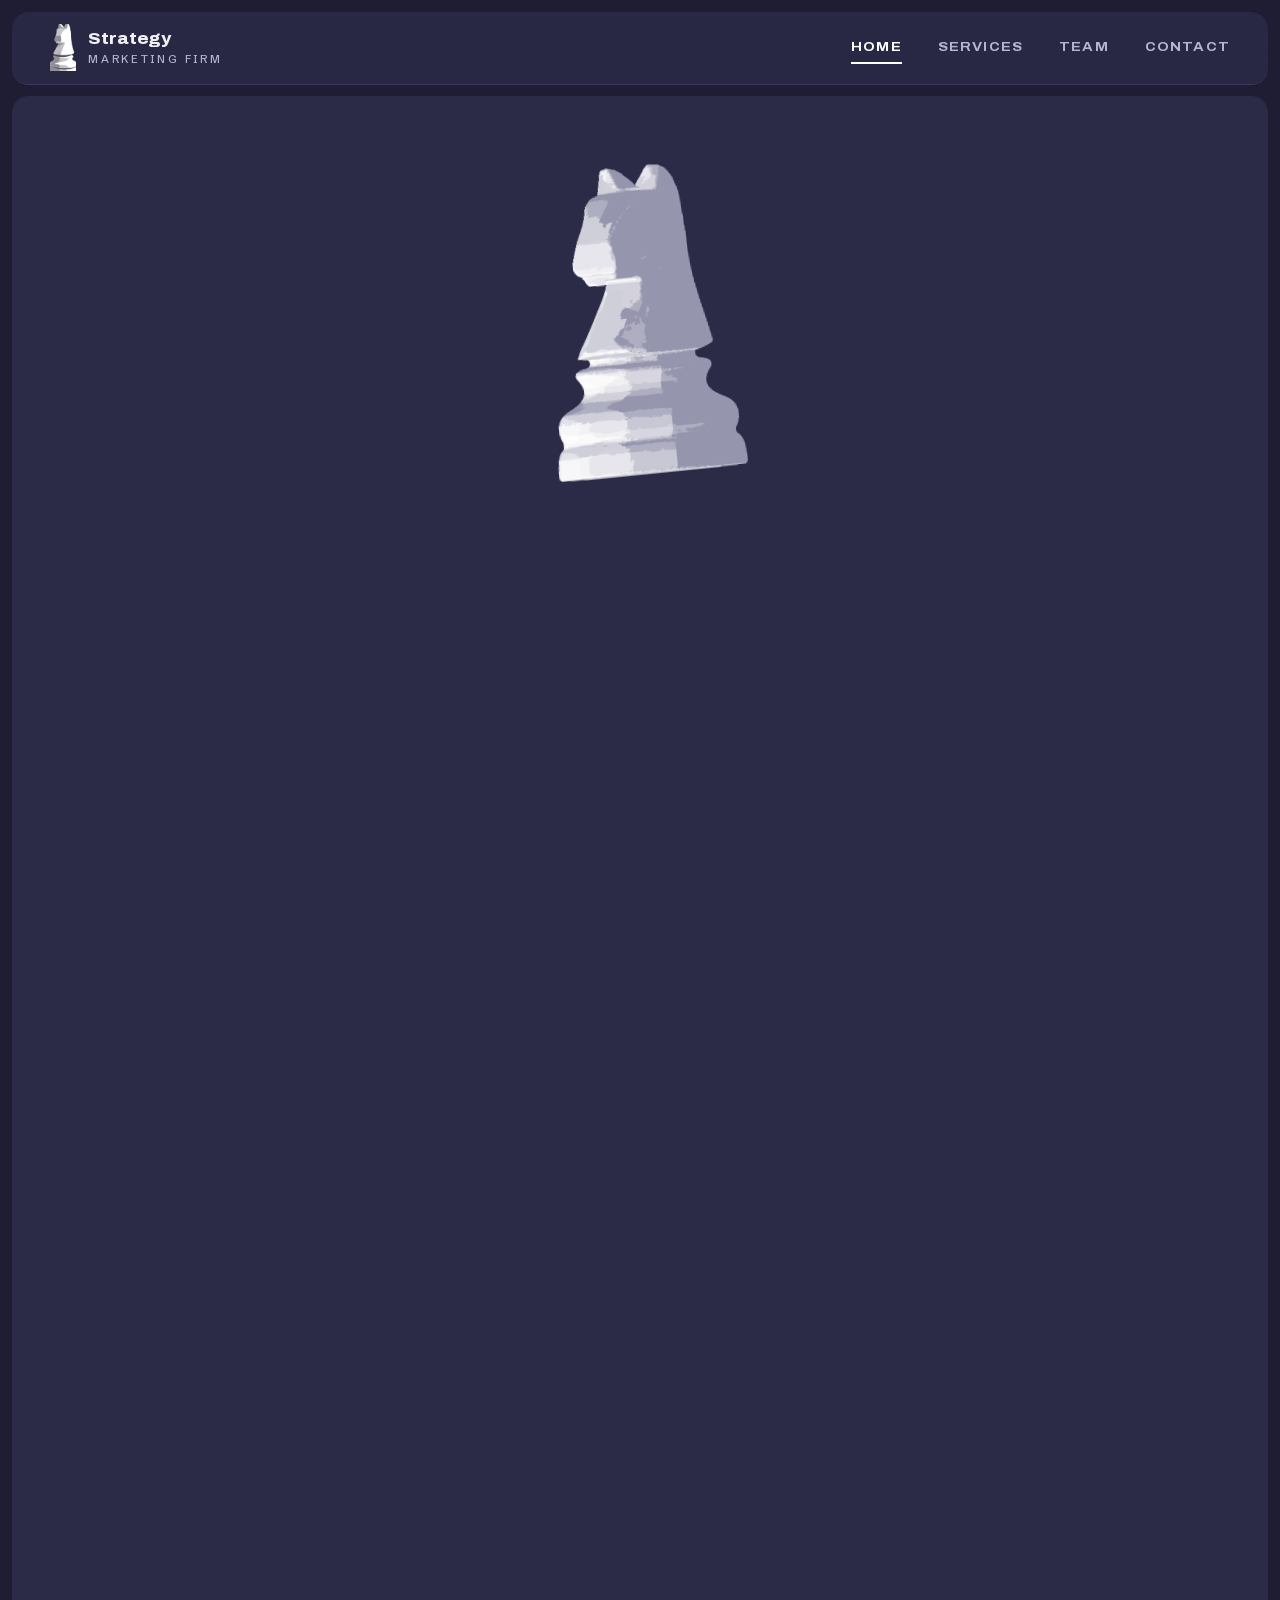
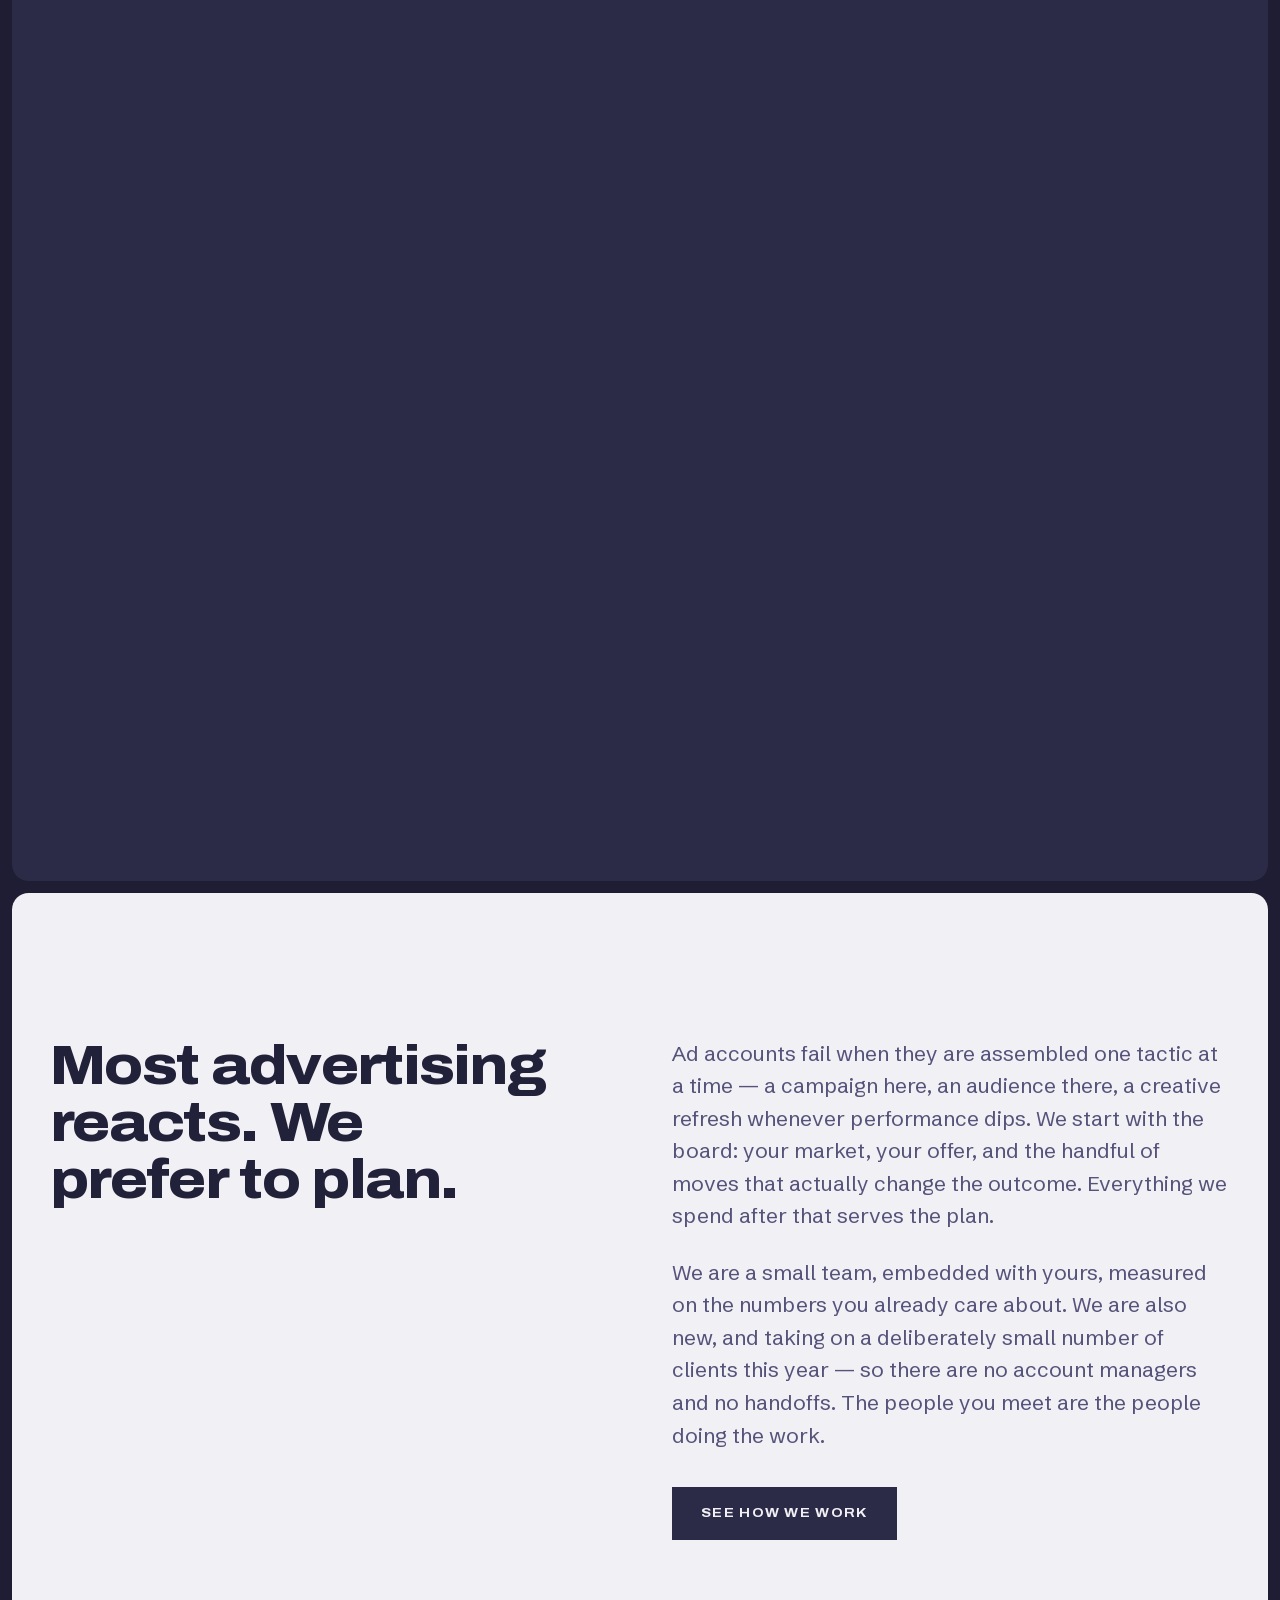
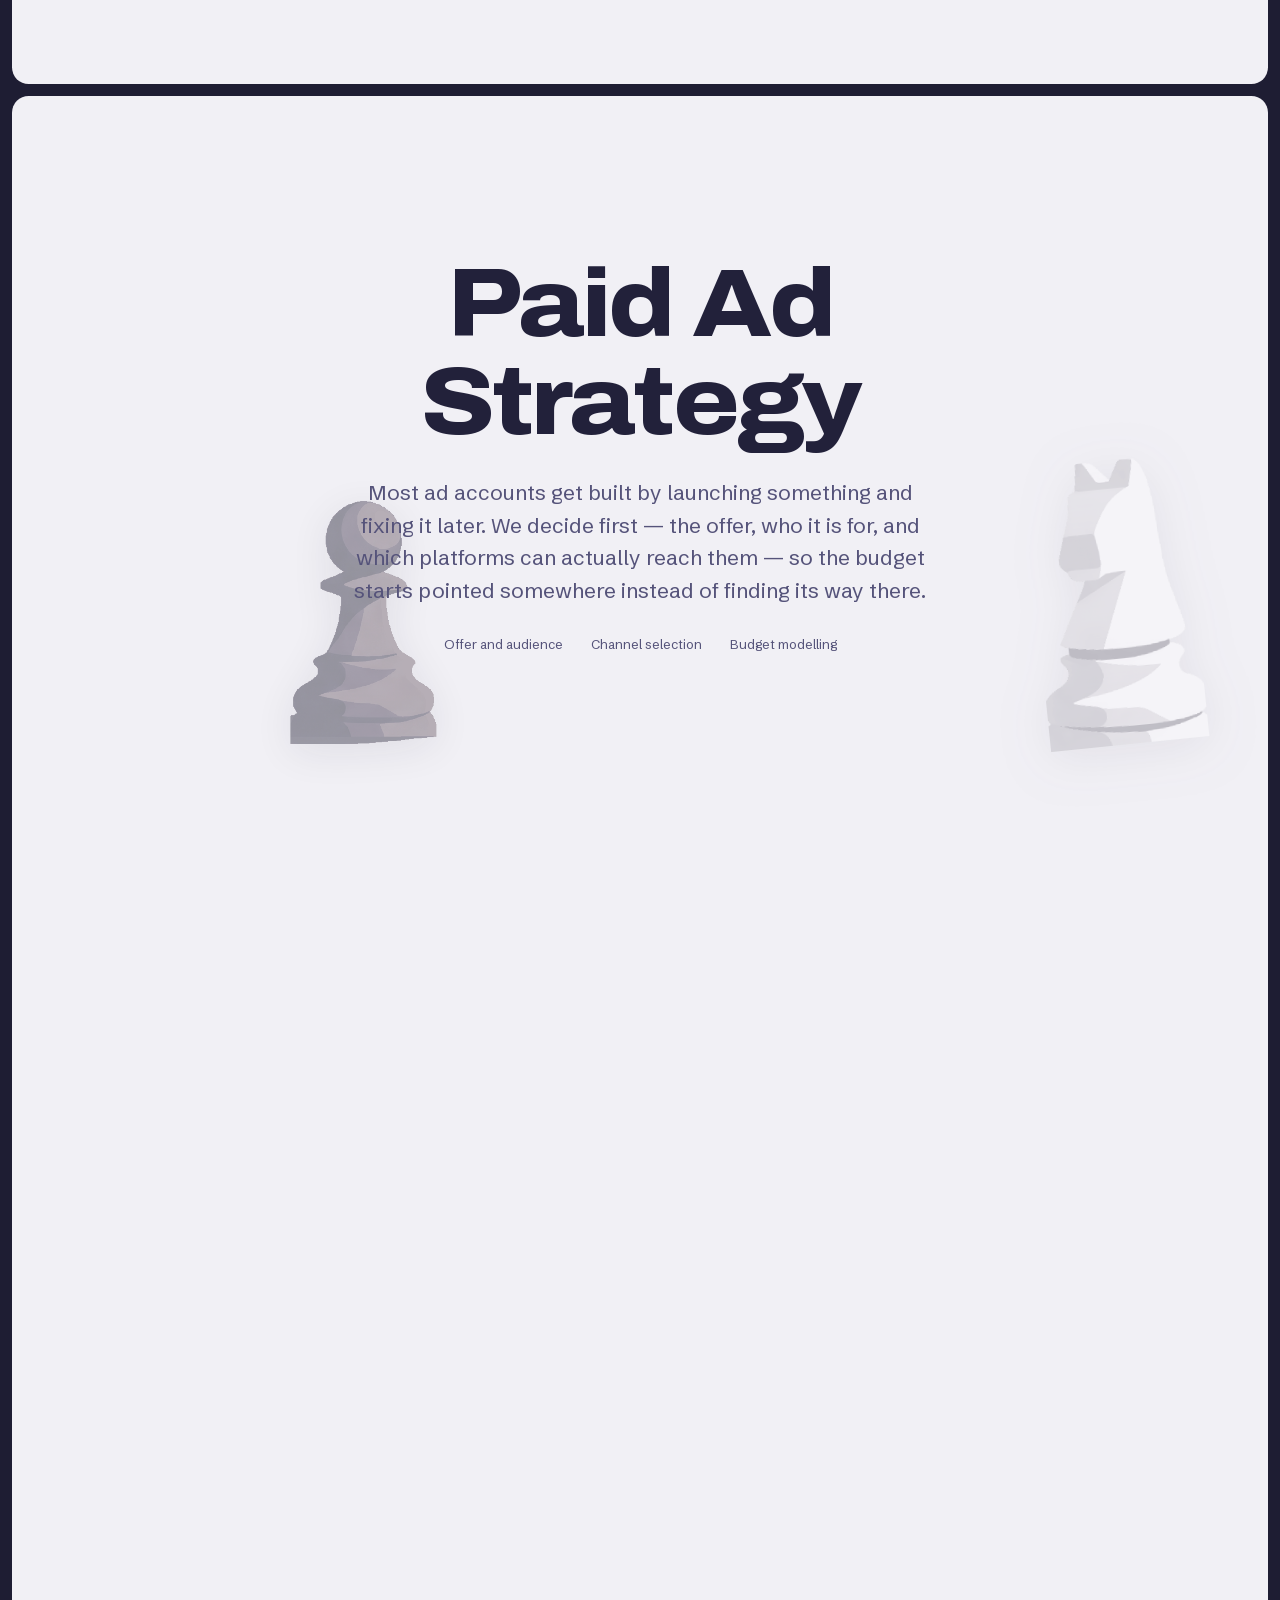
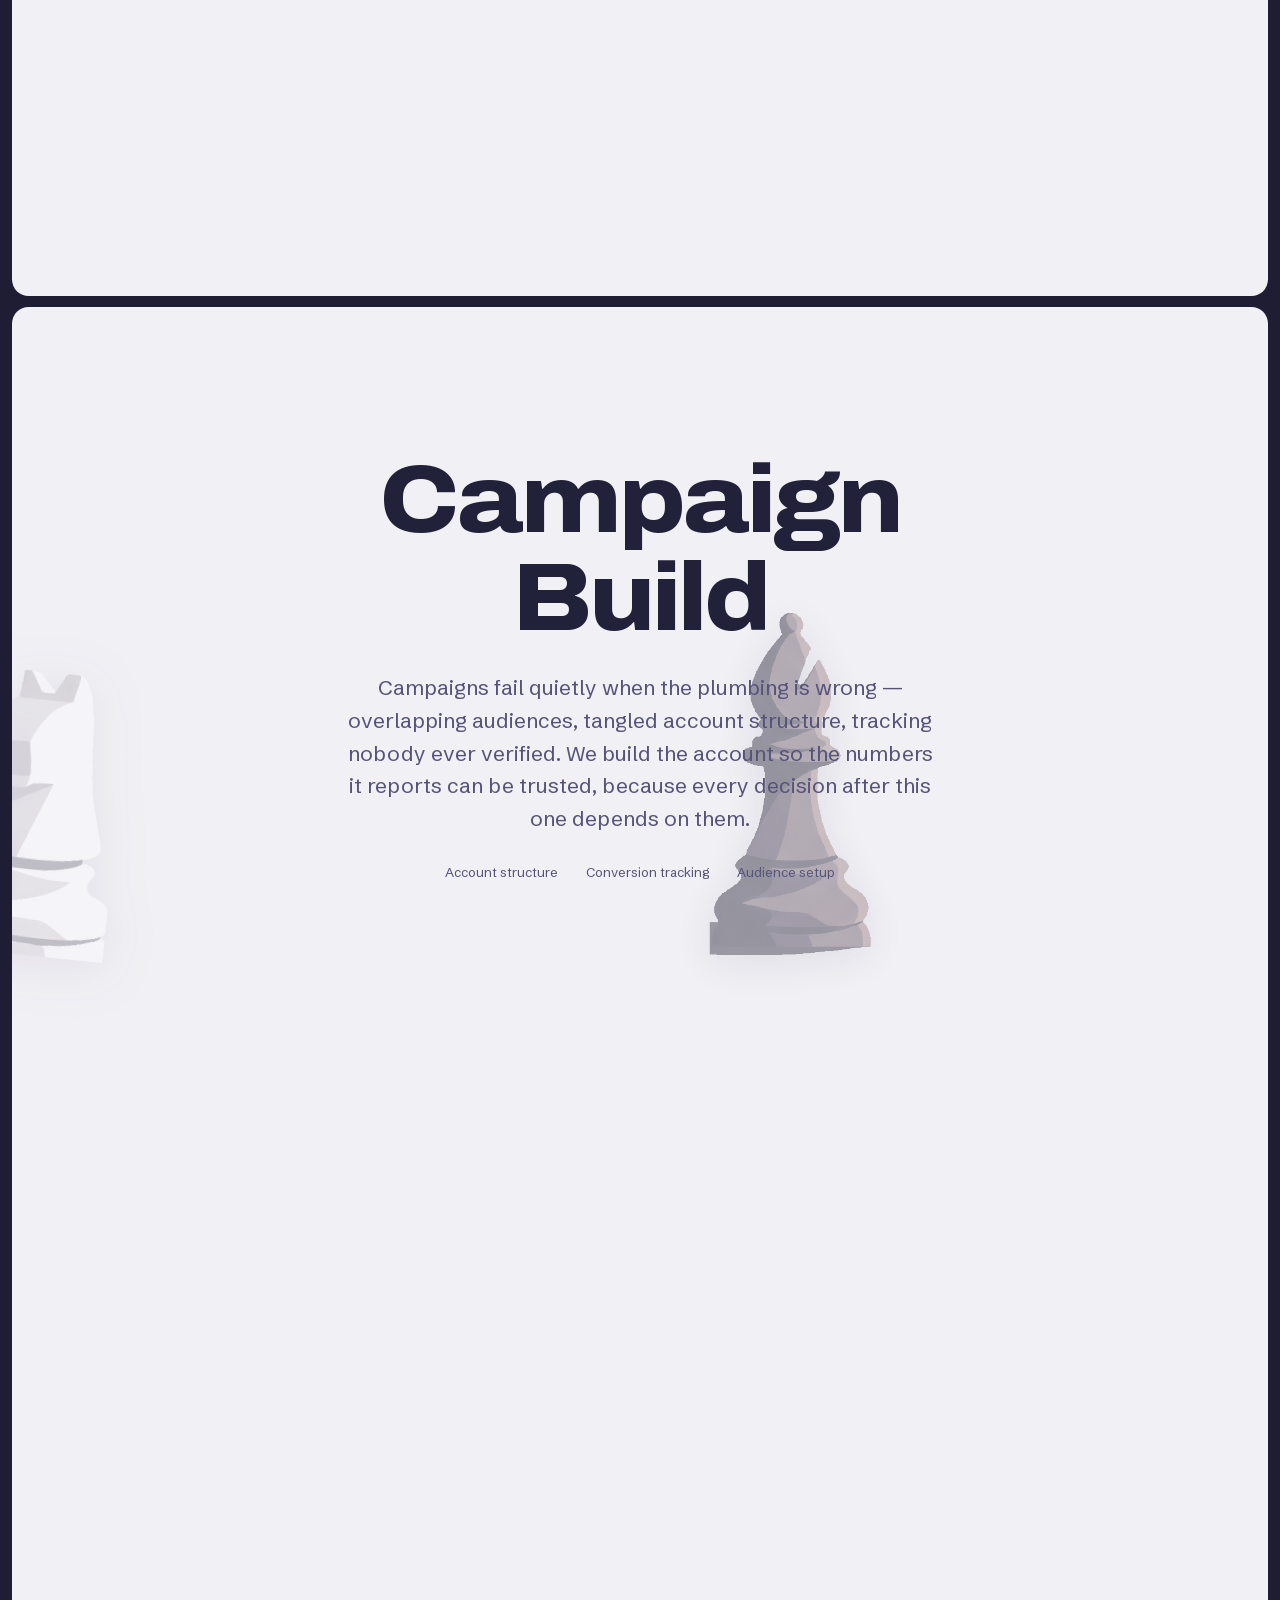
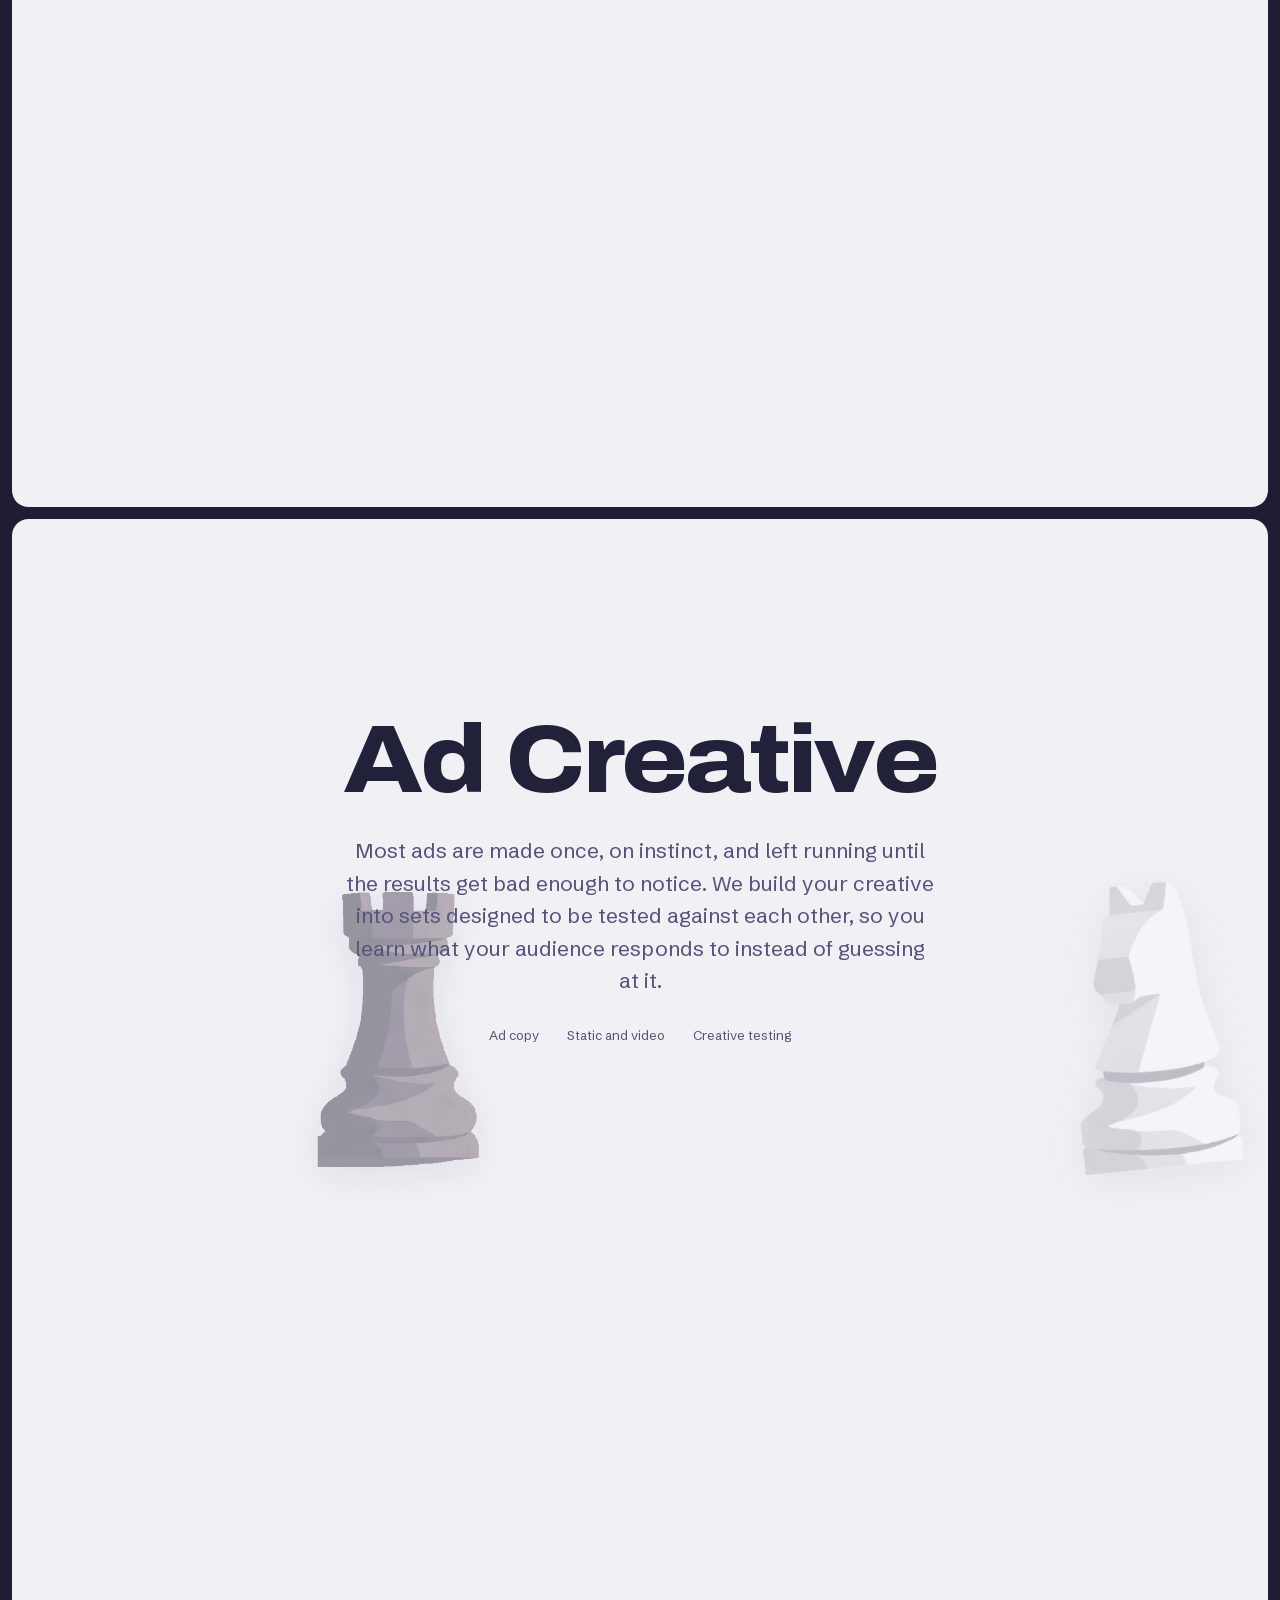
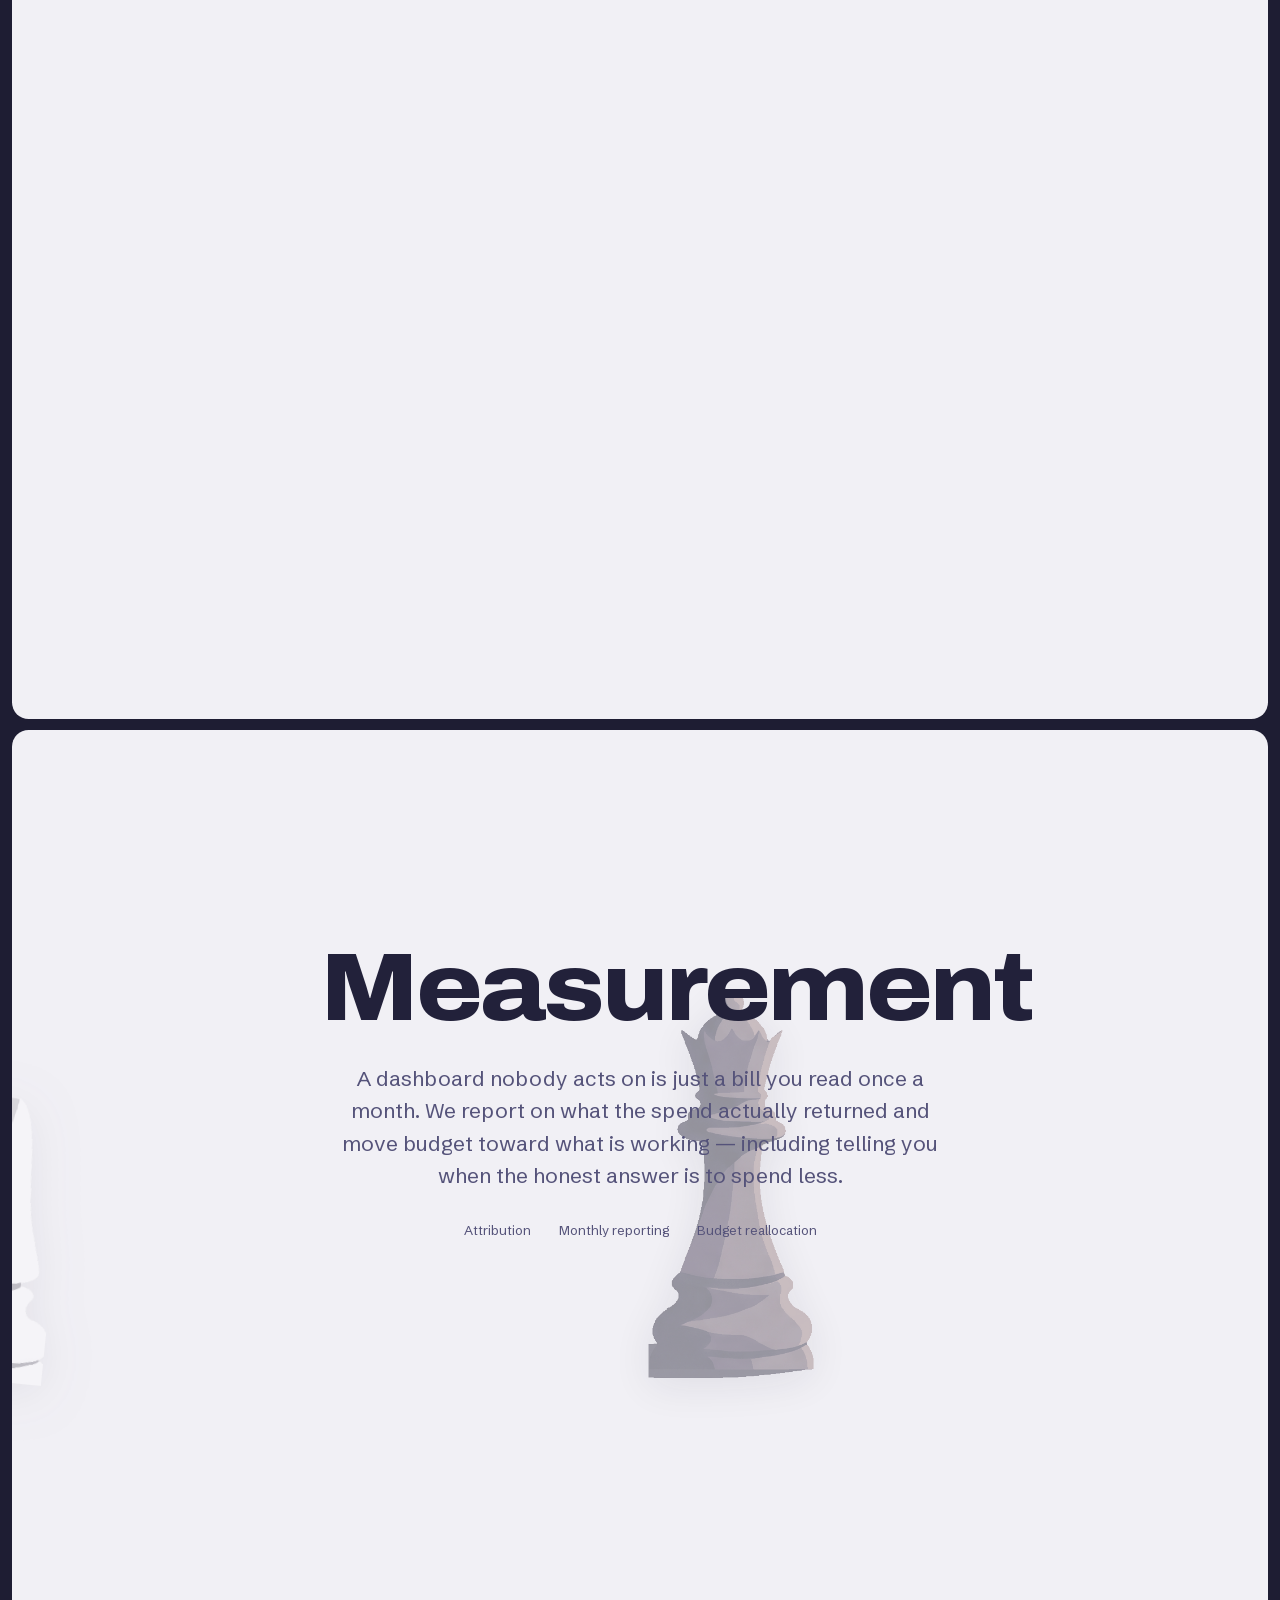
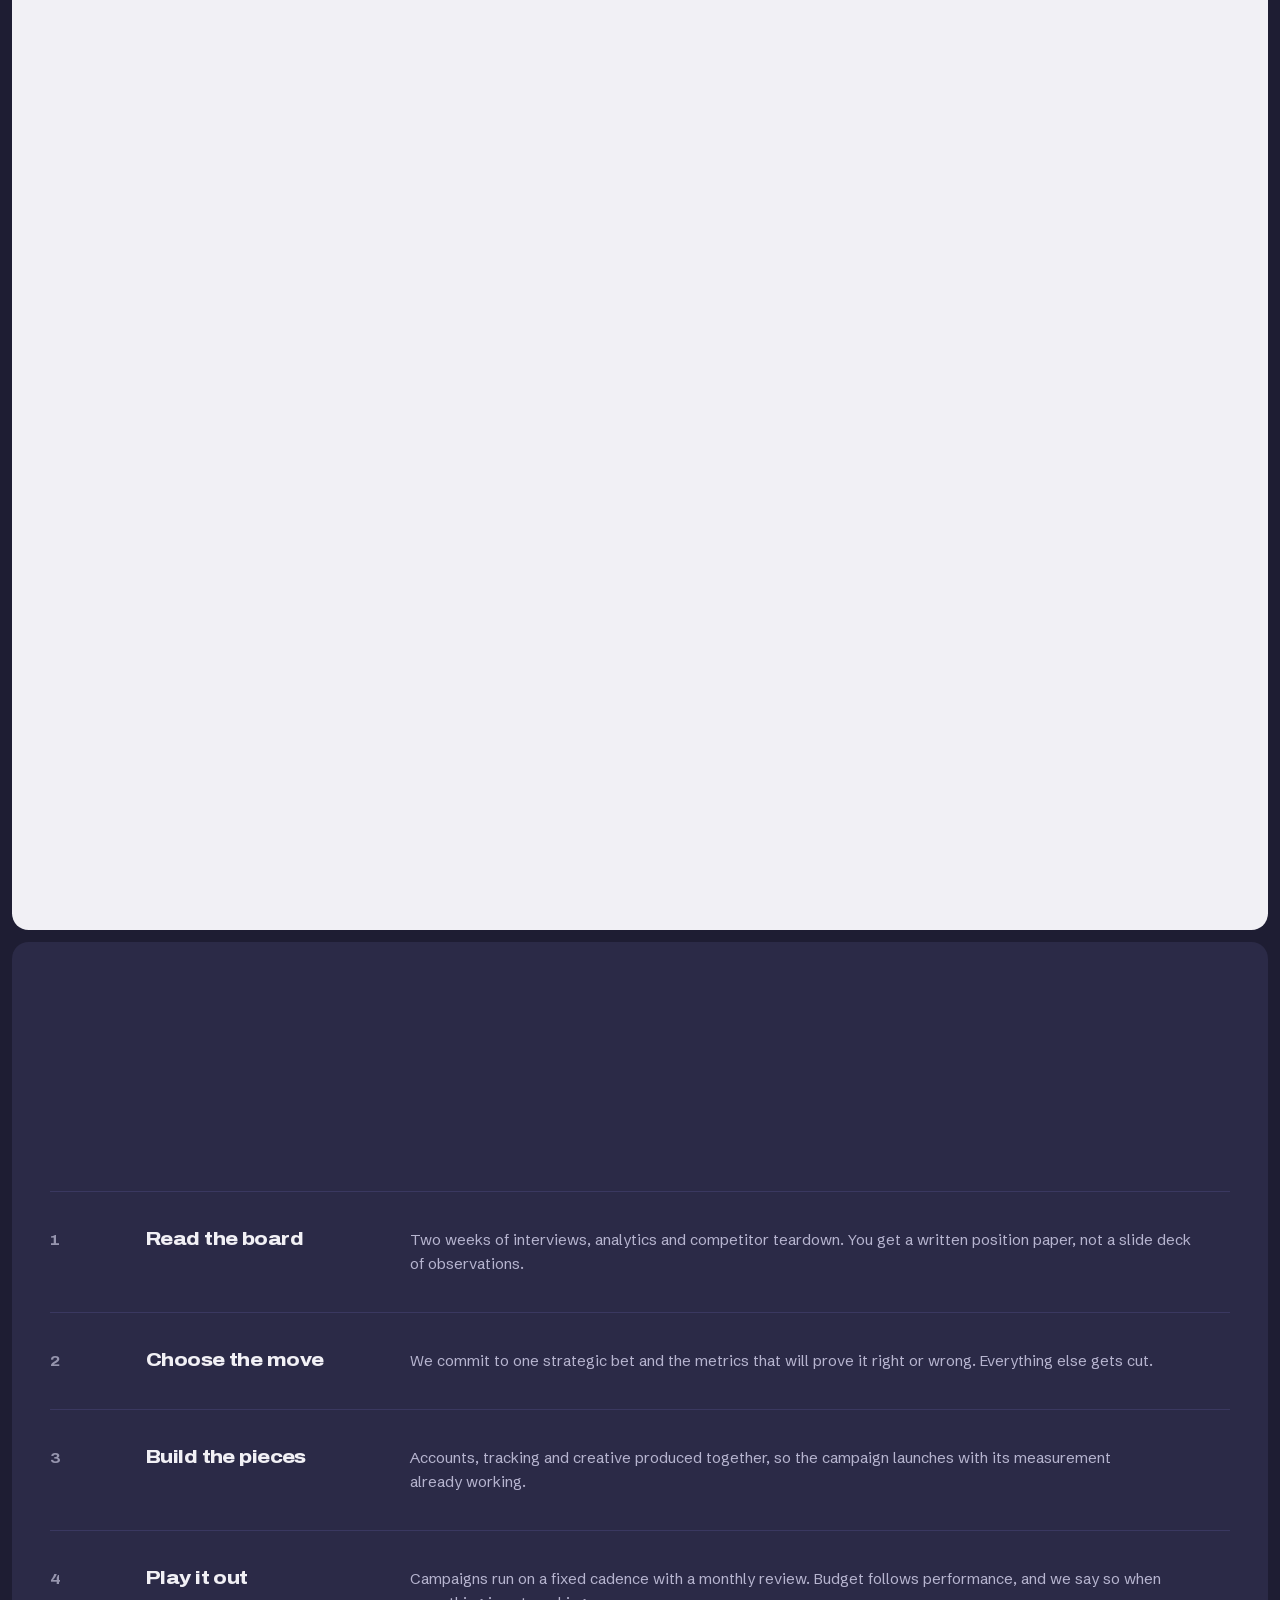
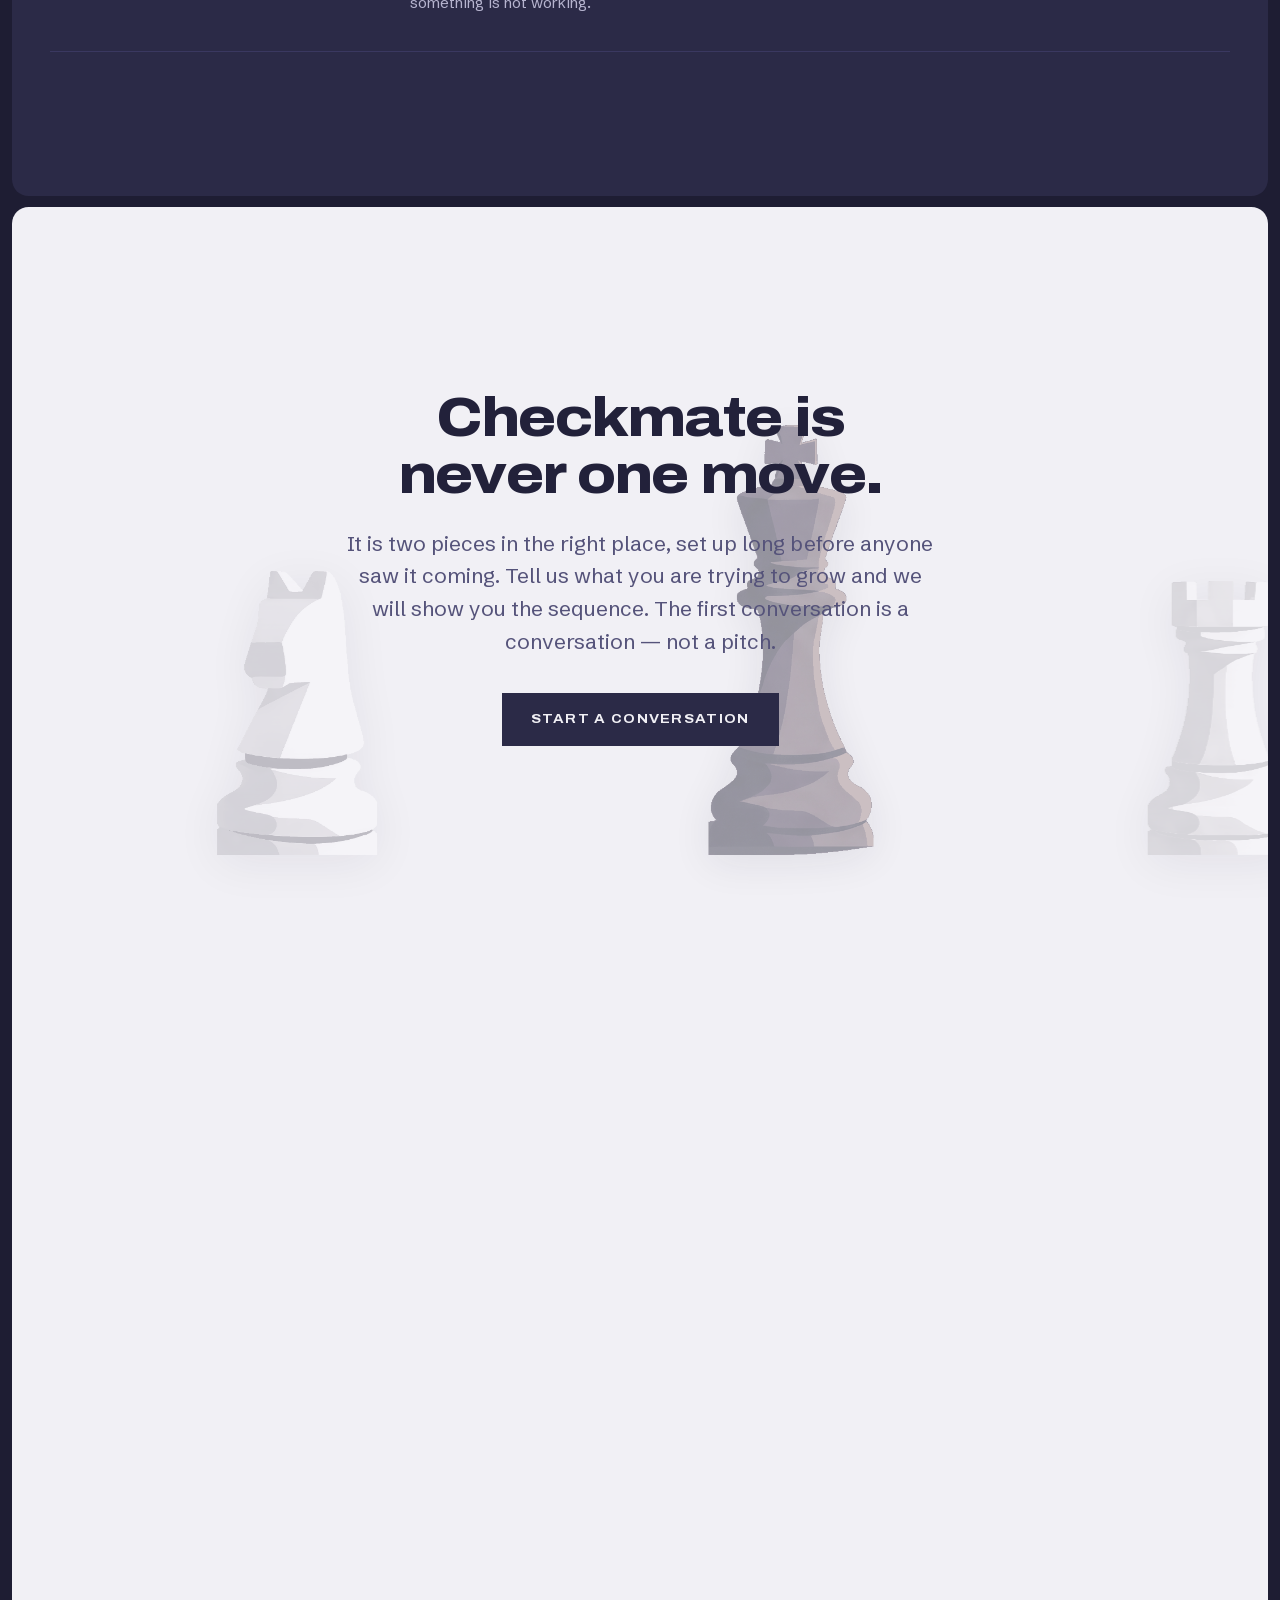
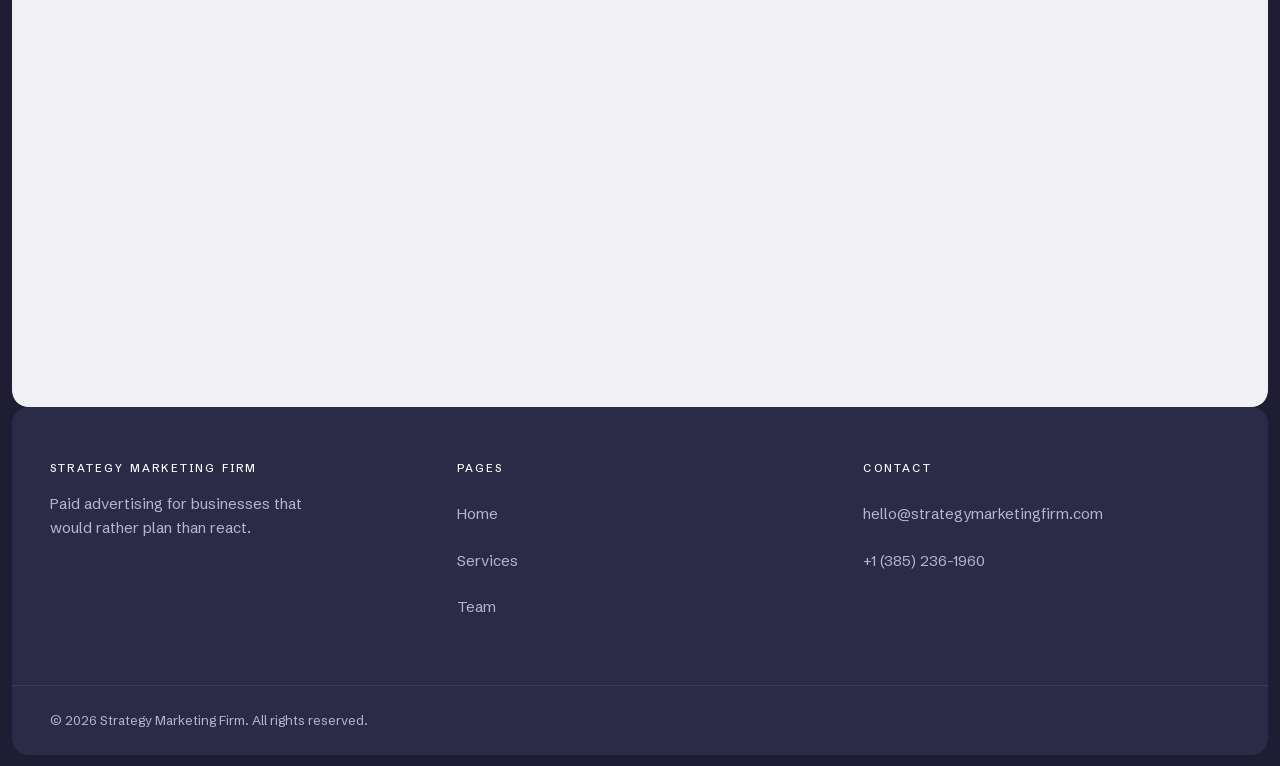
==== commit acf660c9: "Add files via upload" ====
--- a/index.html
+++ b/index.html
@@ -108,6 +108,7 @@
         <div class="hero__stage">
           <div class="hero__knight" aria-hidden="true">
             <img src="assets/img/knight-w.png" alt="" width="282" height="503" />
+            <canvas class="hero__spin" width="430" height="700"></canvas>
           </div>
 
           <div class="hero__wordmark">
--- a/assets/css/styles.css
+++ b/assets/css/styles.css
@@ -557,7 +557,10 @@
   left: 0;
   right: 0;
   margin-inline: auto;
-  z-index: 2;
+  /* Behind the wordmark, not in front of it. The piece used to leave before the
+     name arrived so stacking never mattered; now it comes to rest underneath it
+     and the type has to win. */
+  z-index: 0;
   width: clamp(7rem, 18vw, 12rem);
   transform-style: preserve-3d;
 }
@@ -565,6 +568,27 @@
 .hero__knight img {
   width: 100%;
   height: auto;
+}
+
+/* The rendered turntable replaces the flat mark only once every frame has
+   decoded — swapping earlier would show a gap where the knight should be. The
+   canvas sits exactly on top of the still, so the handover is invisible: same
+   box, same position, and the CSS transforms driving tilt, scale and lift are
+   on the shared parent, so they never stop or restart. */
+.hero__spin {
+  display: none;
+  position: absolute;
+  inset: 0;
+  width: 100%;
+  height: auto;
+}
+
+.hero__knight.is-spinning img {
+  visibility: hidden;
+}
+
+.hero__knight.is-spinning .hero__spin {
+  display: block;
 }
 
 .hero__cue {
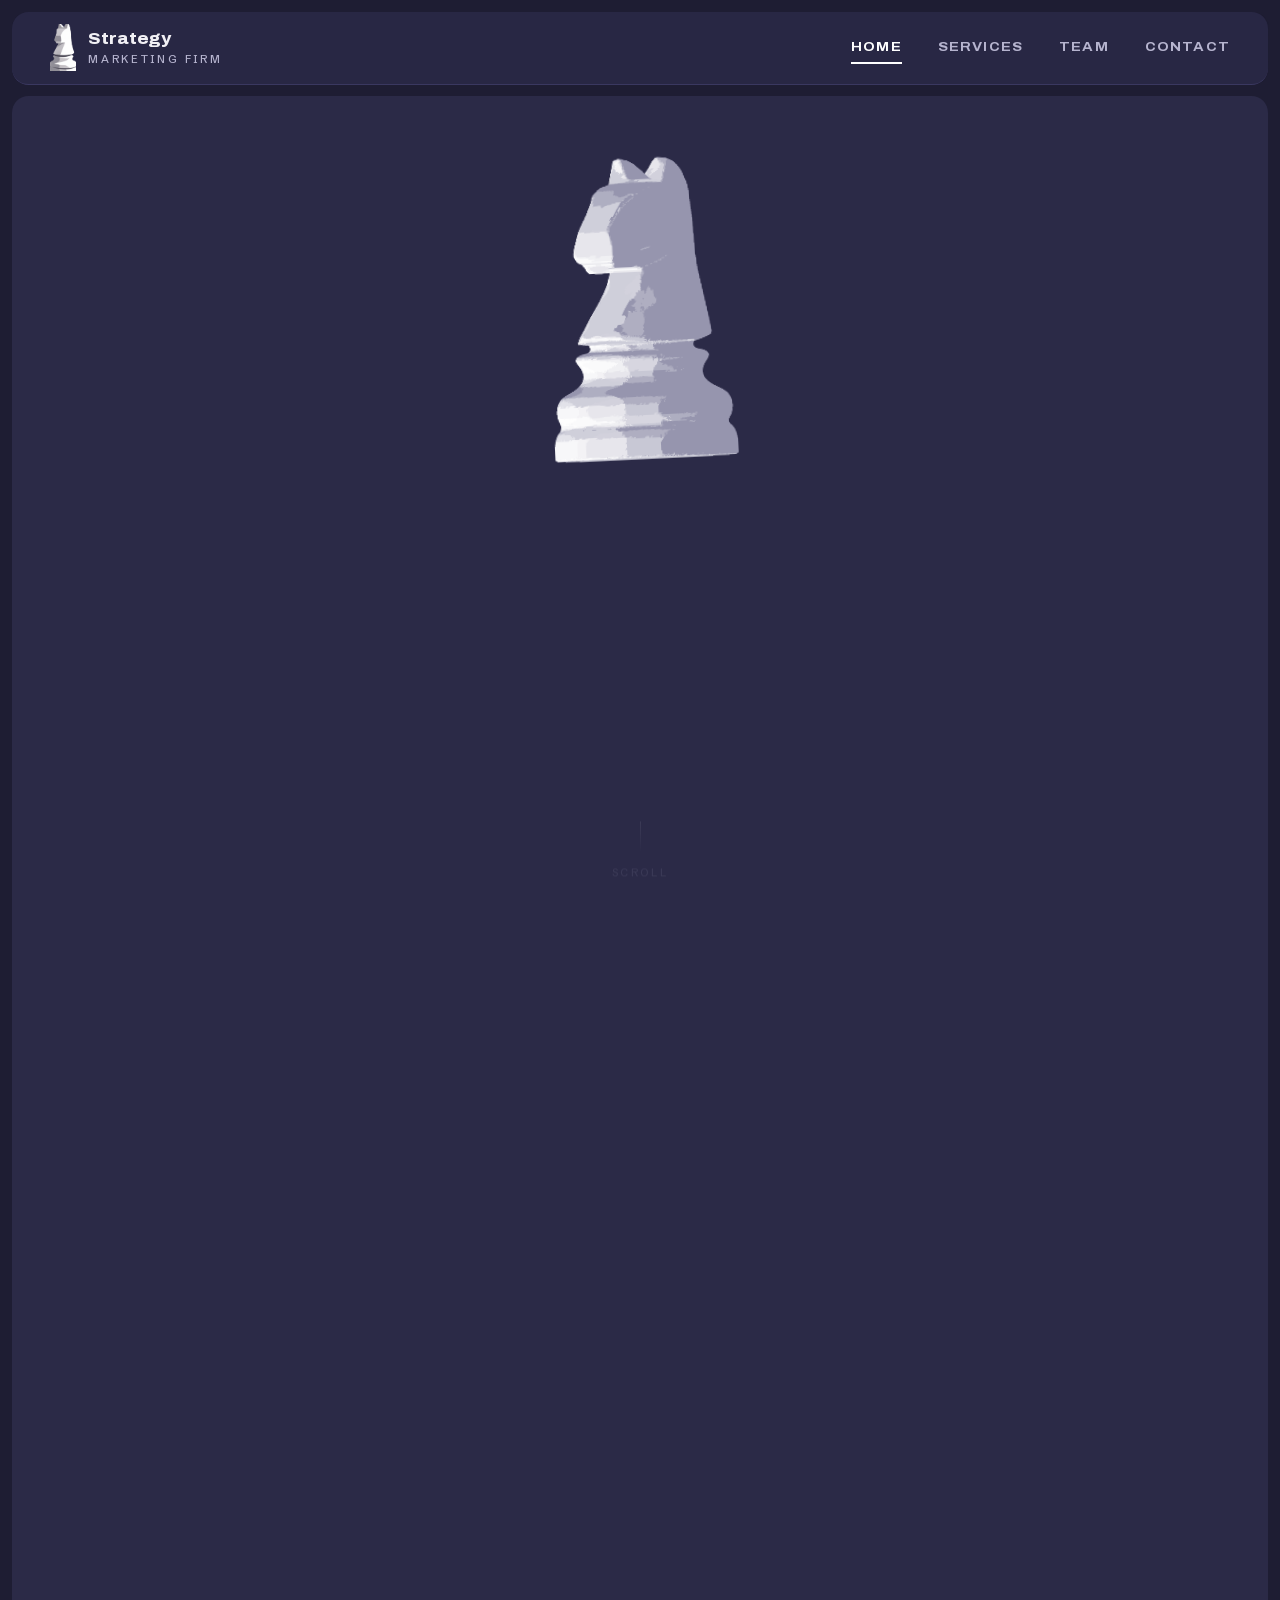
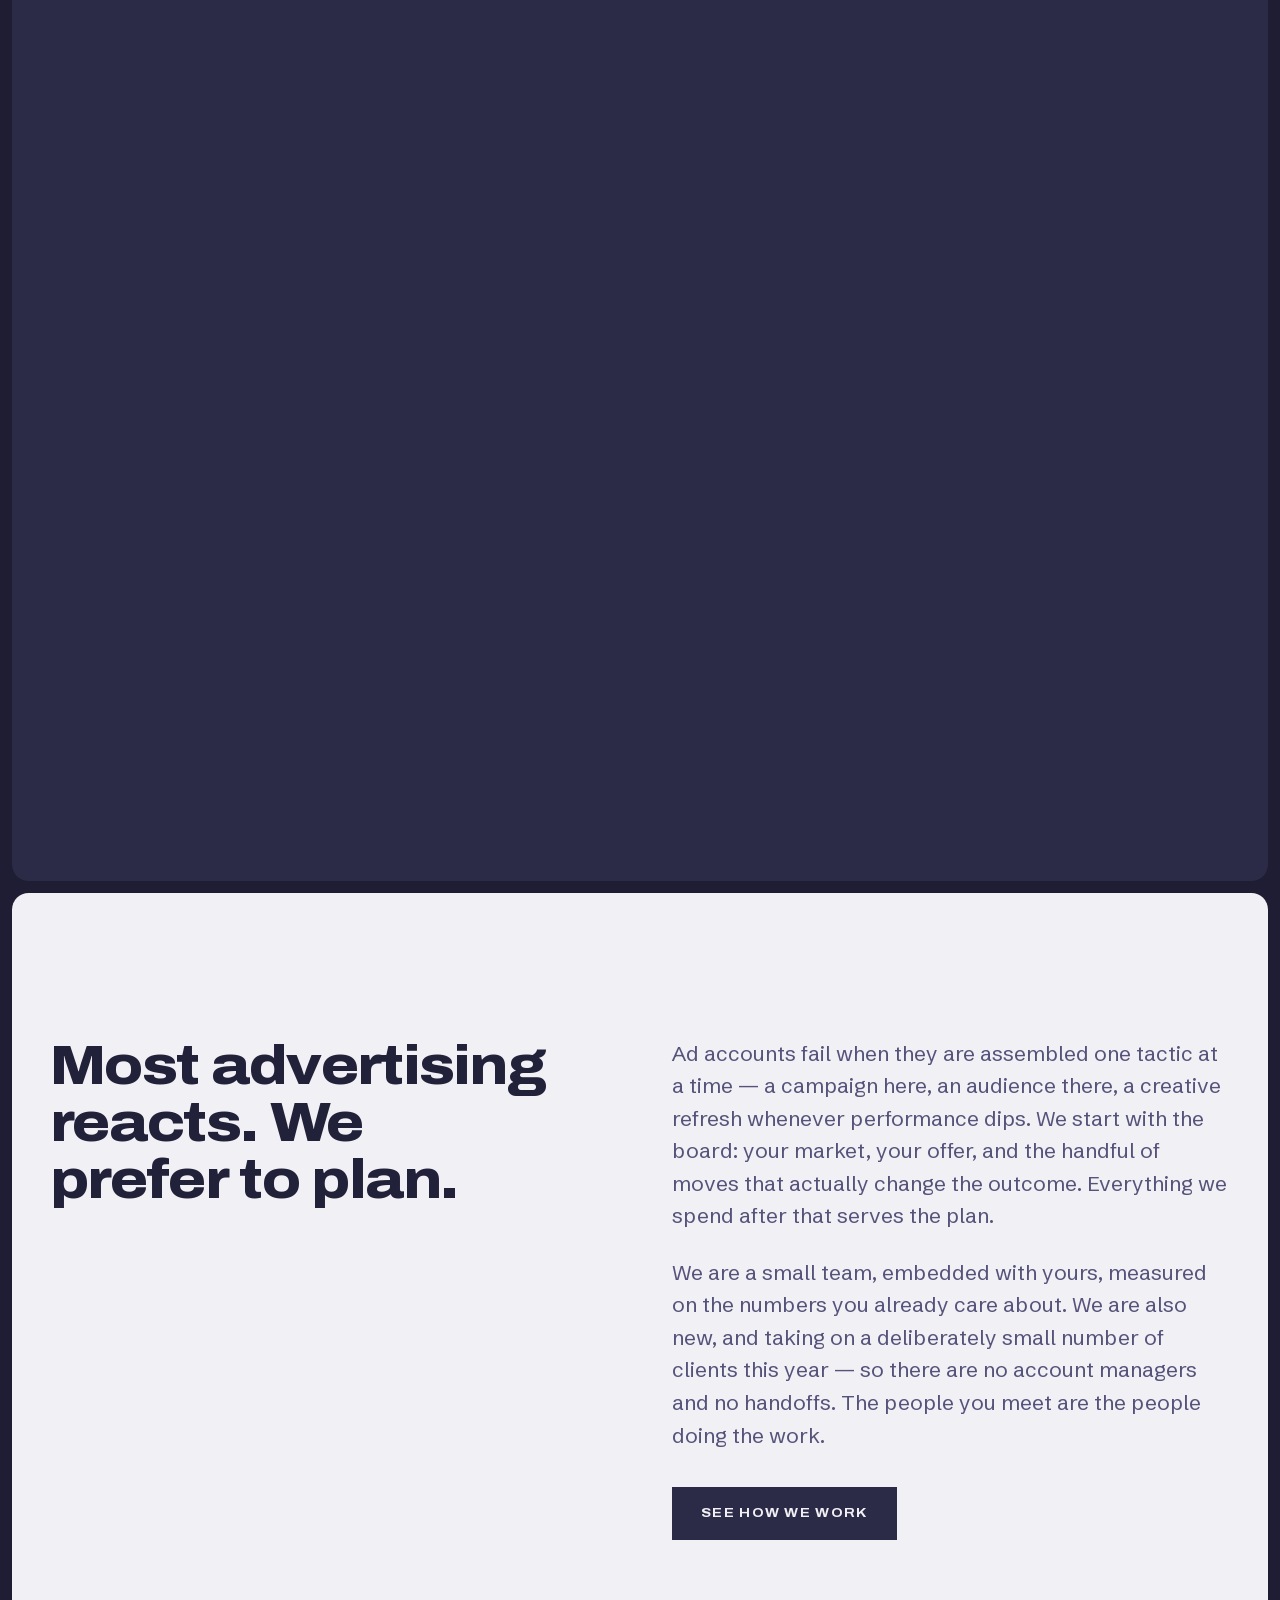
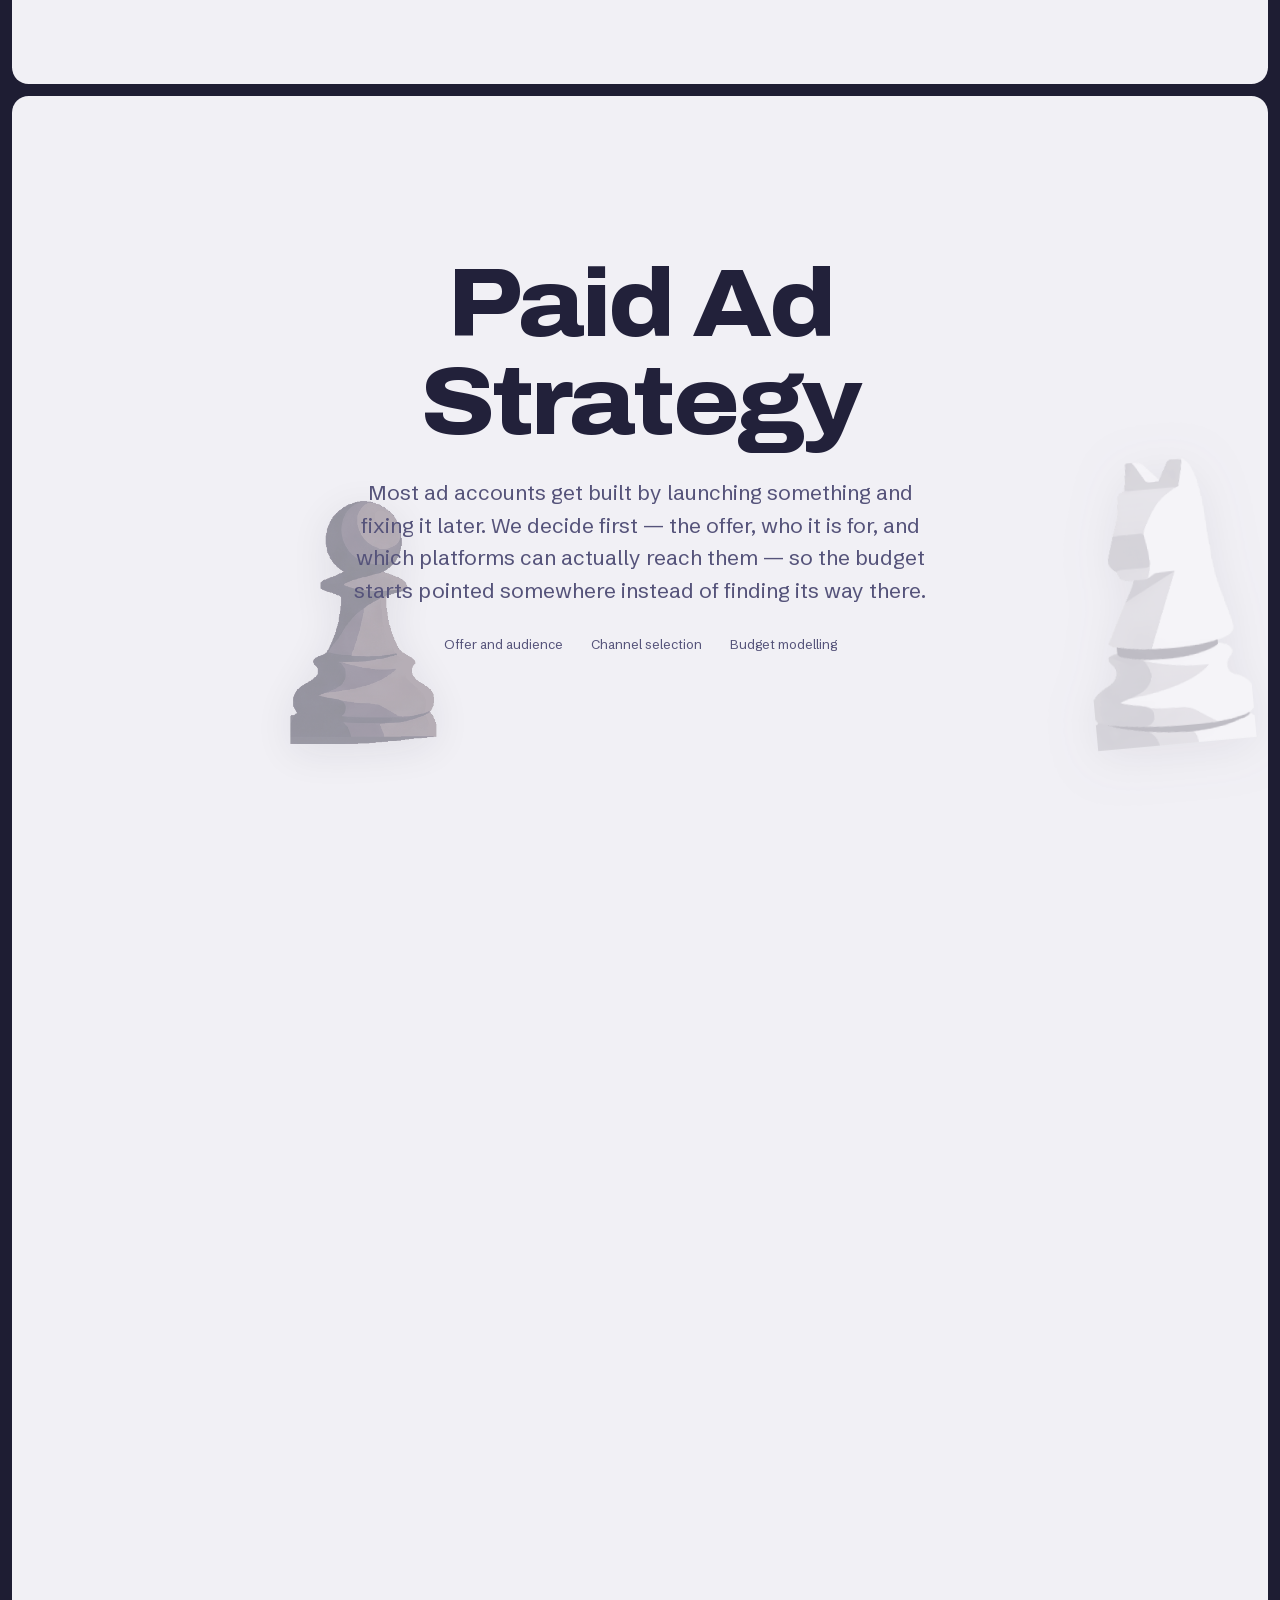
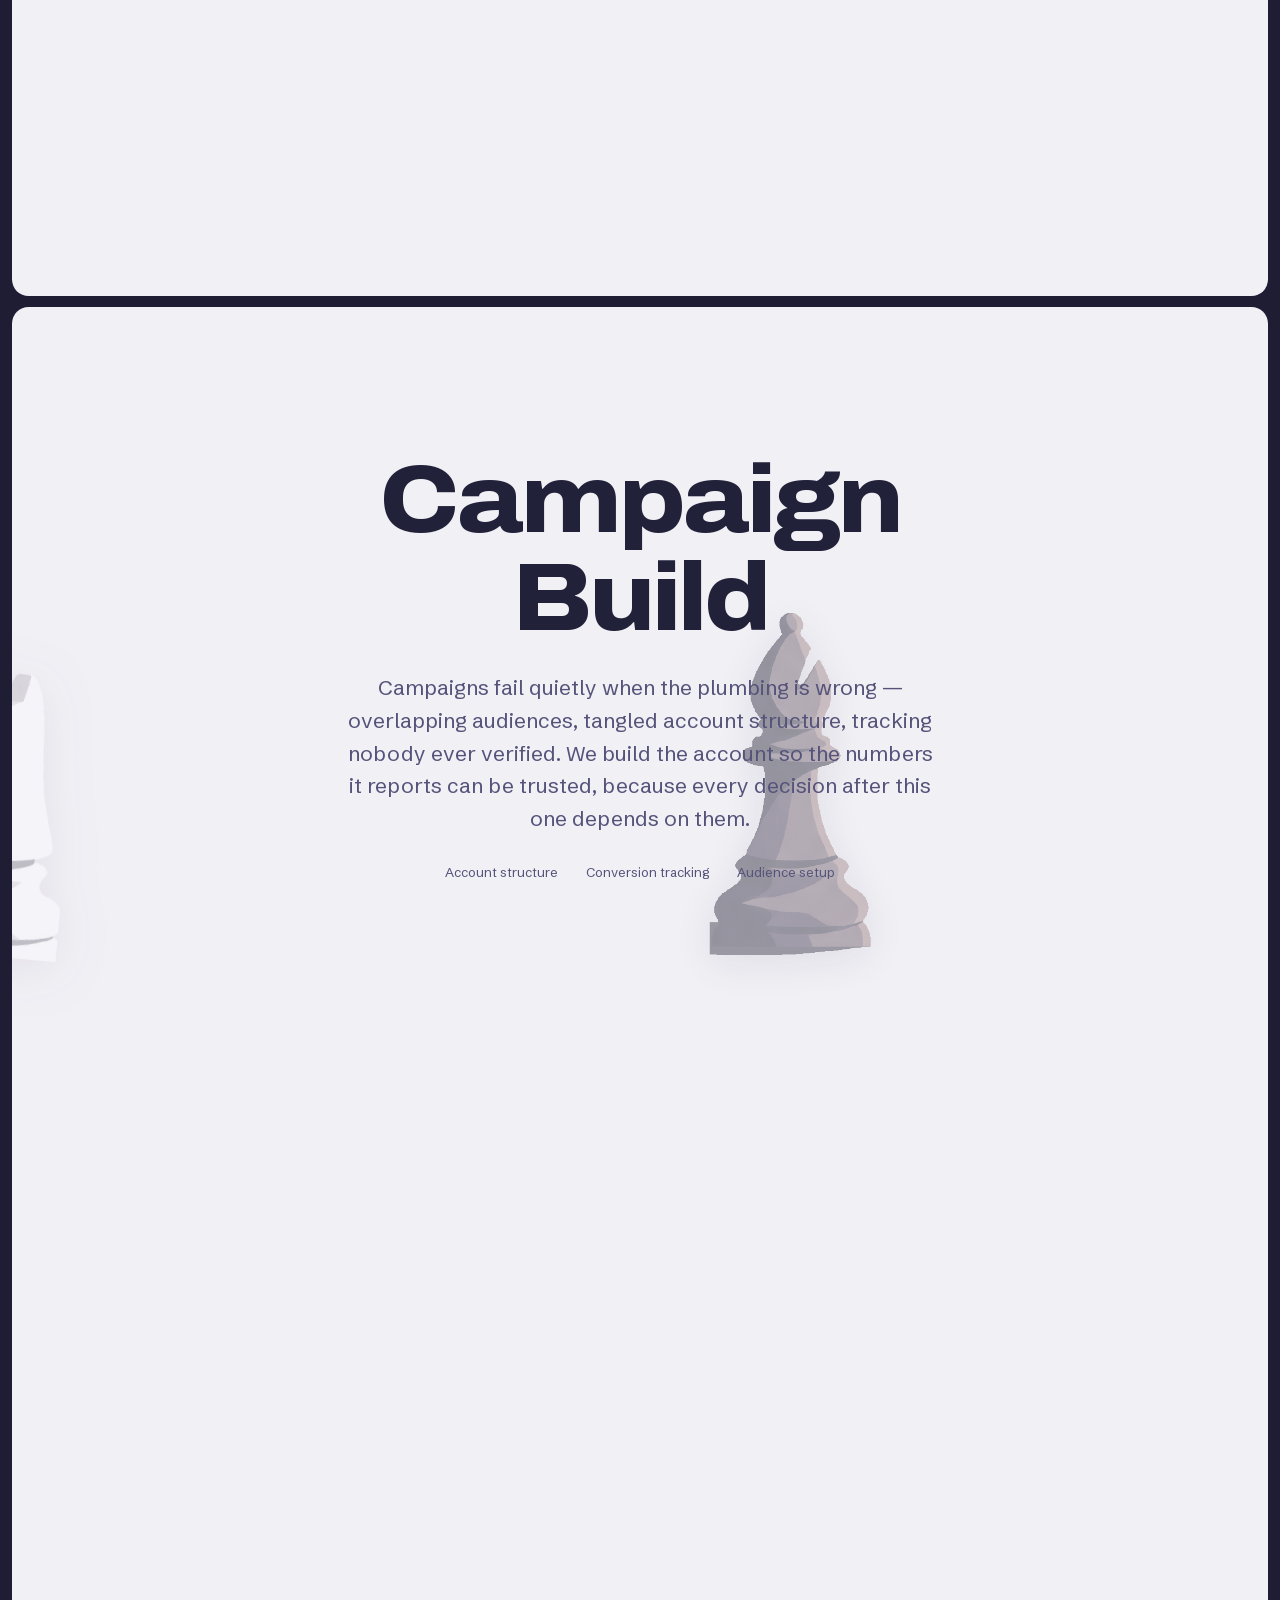
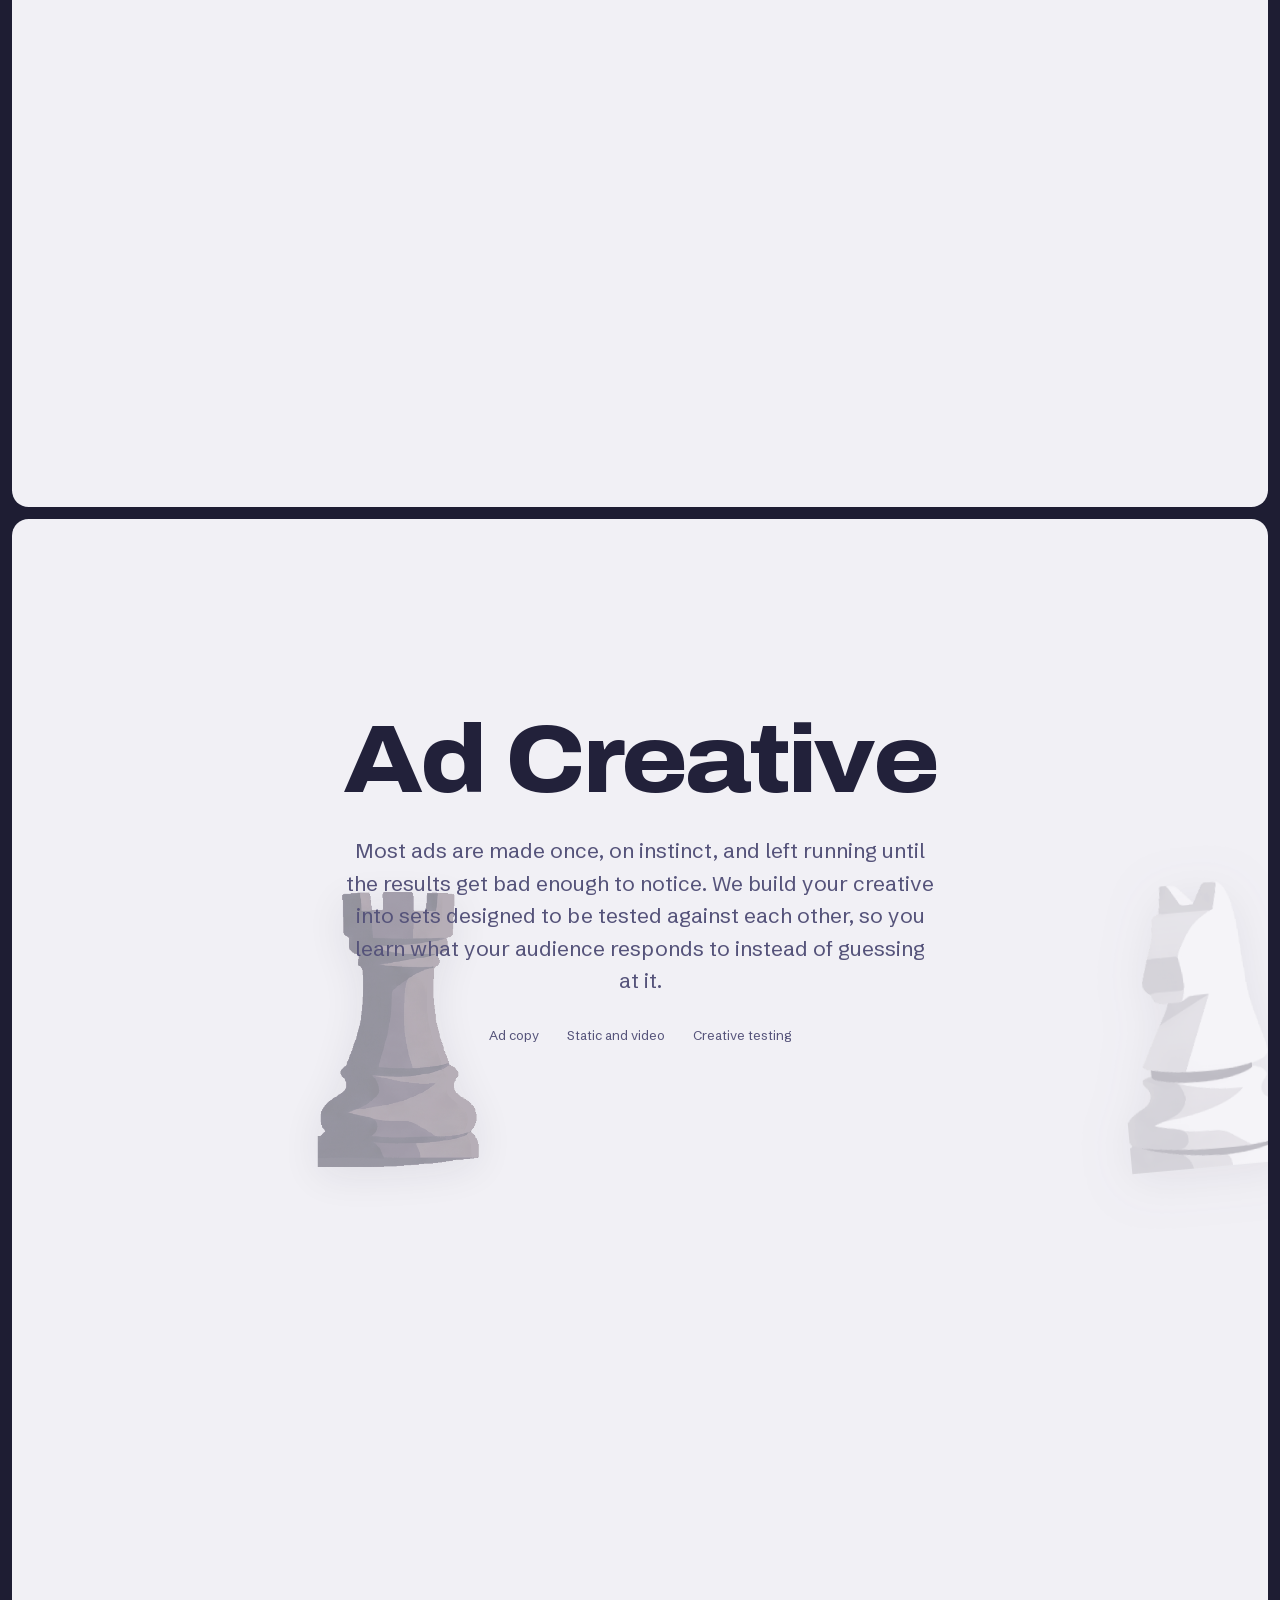
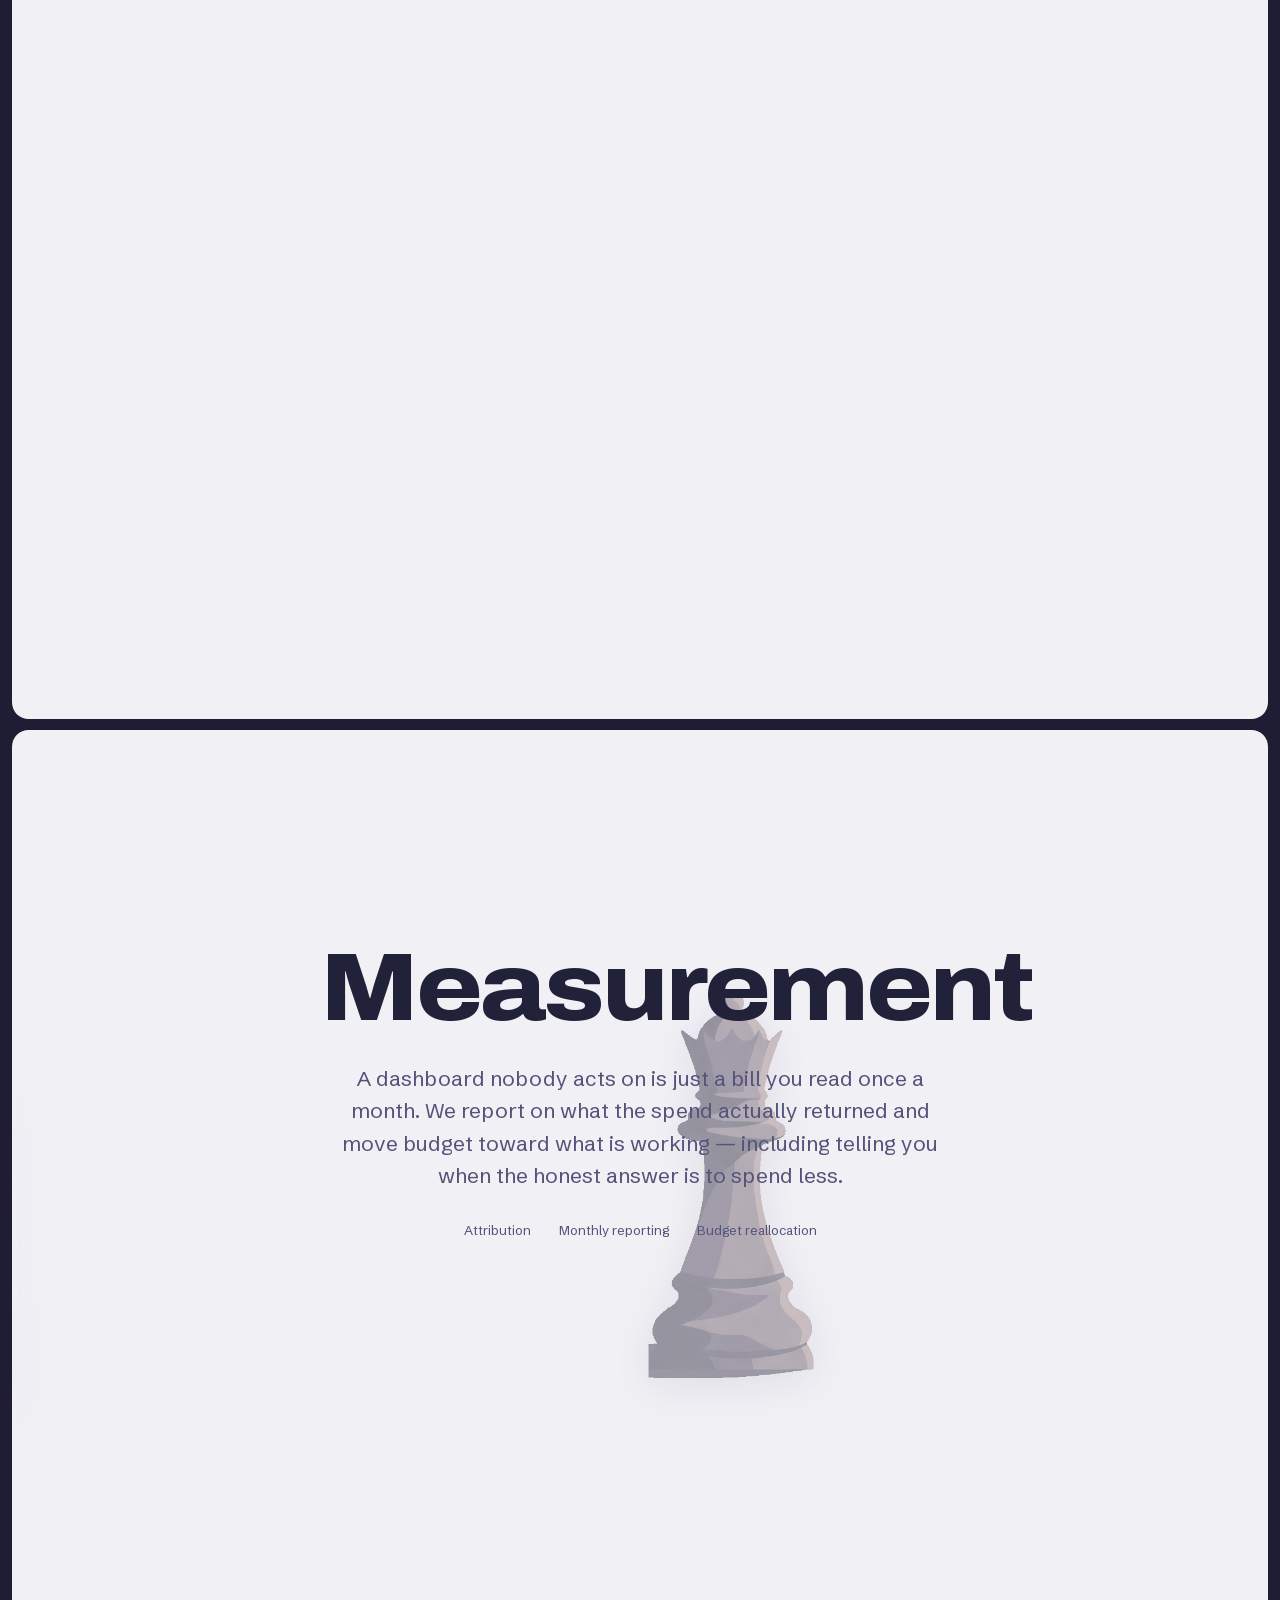
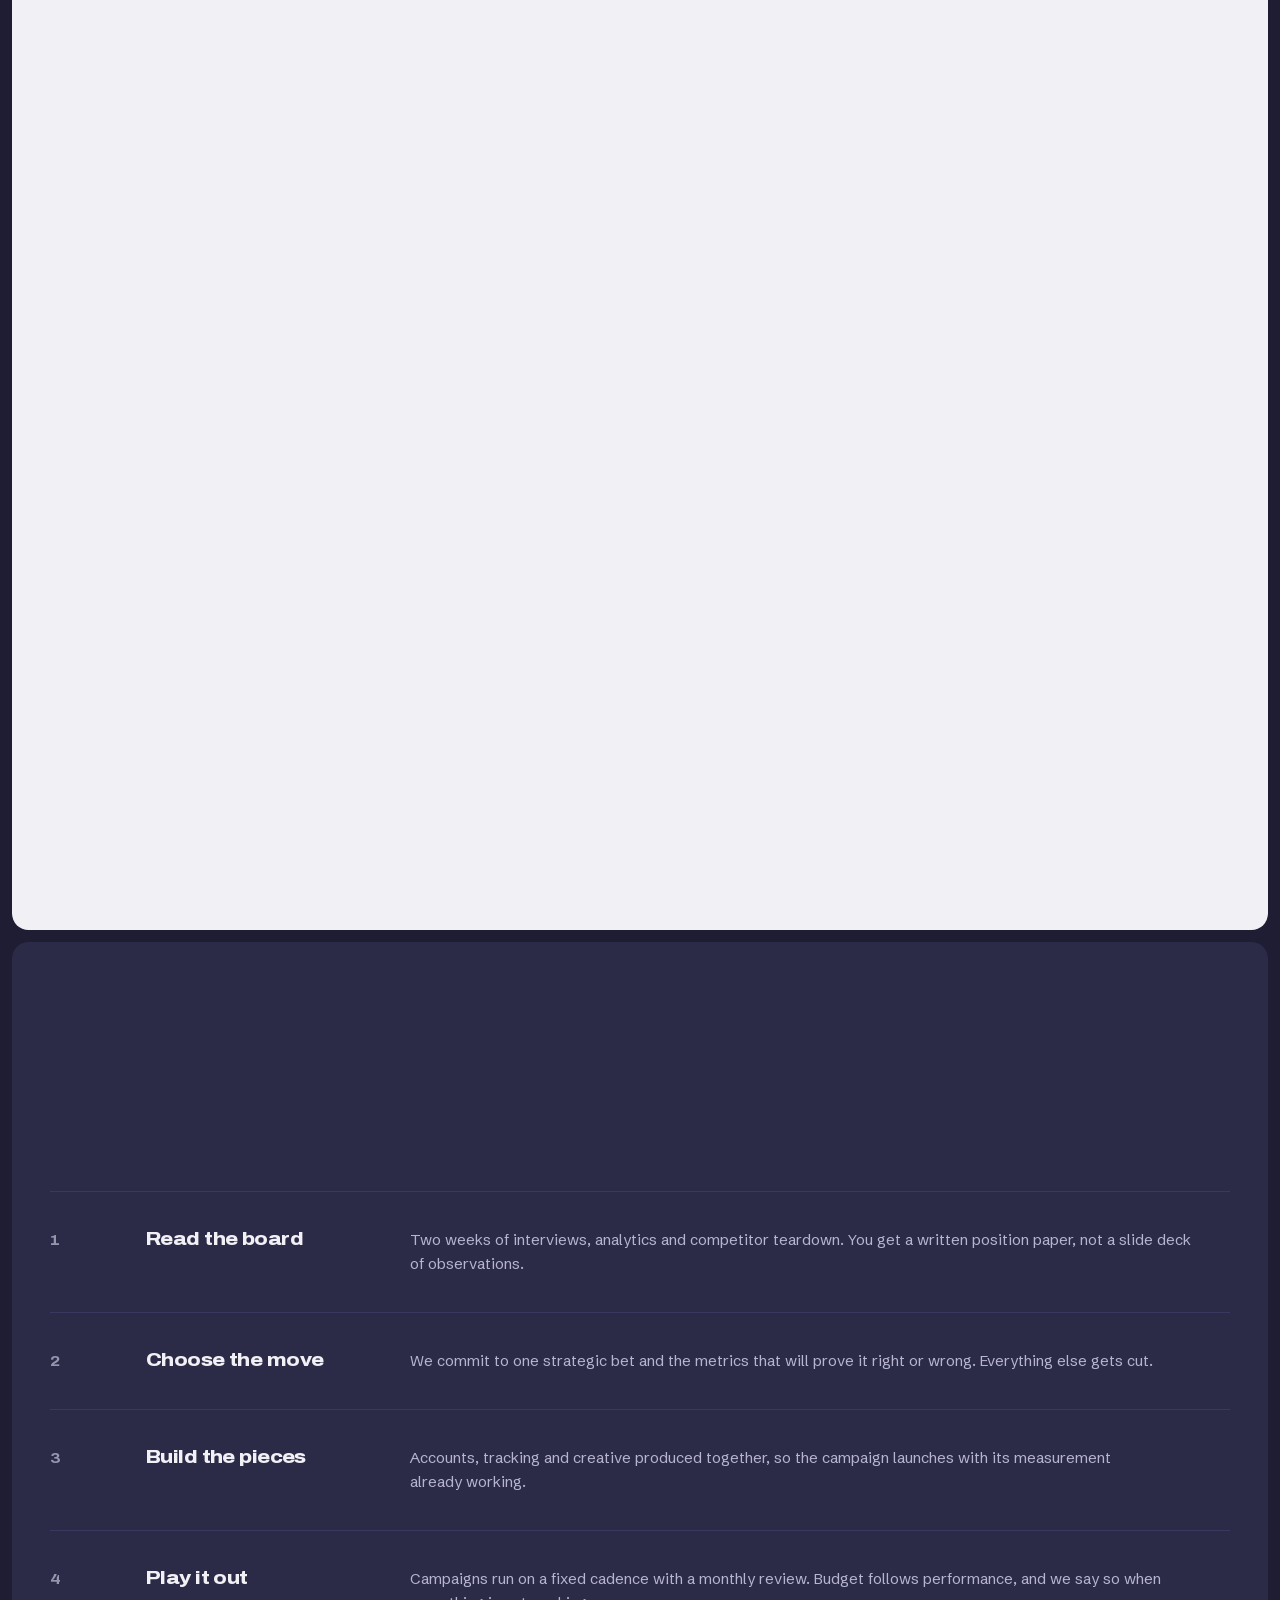
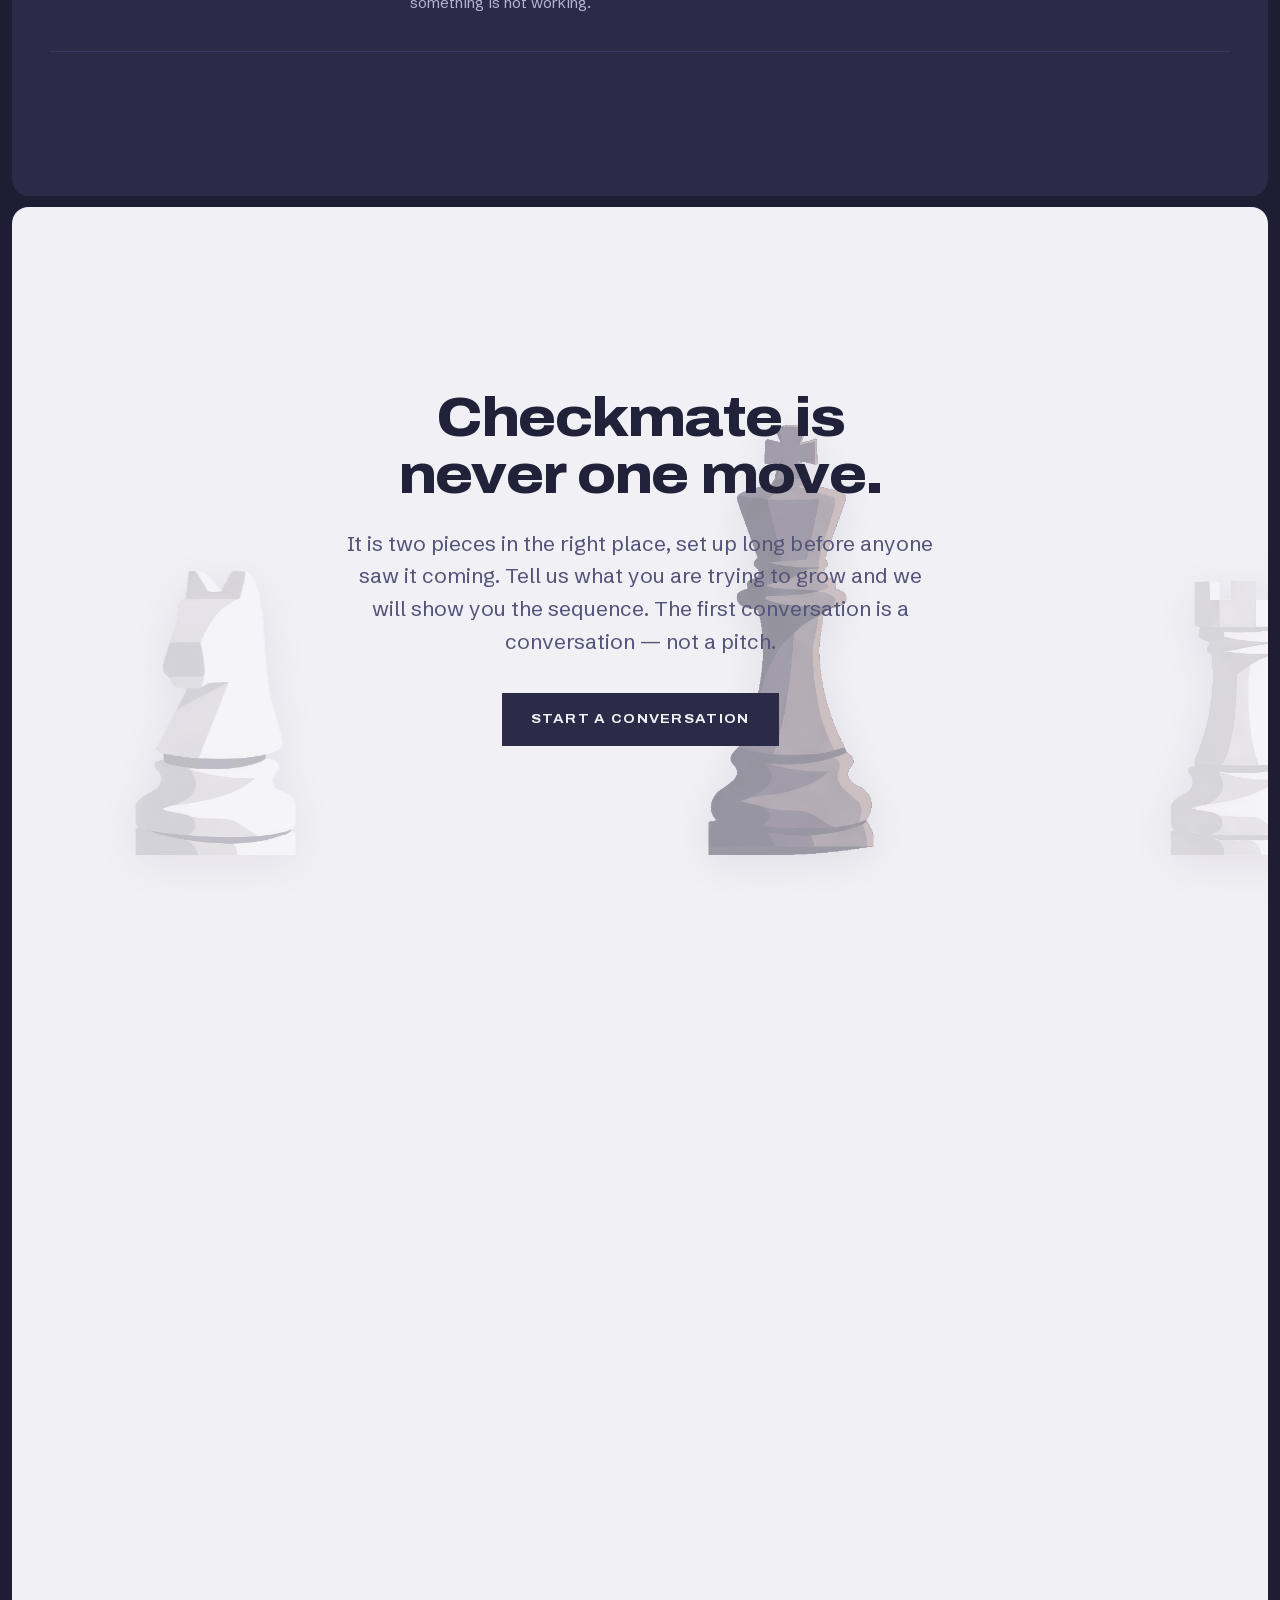
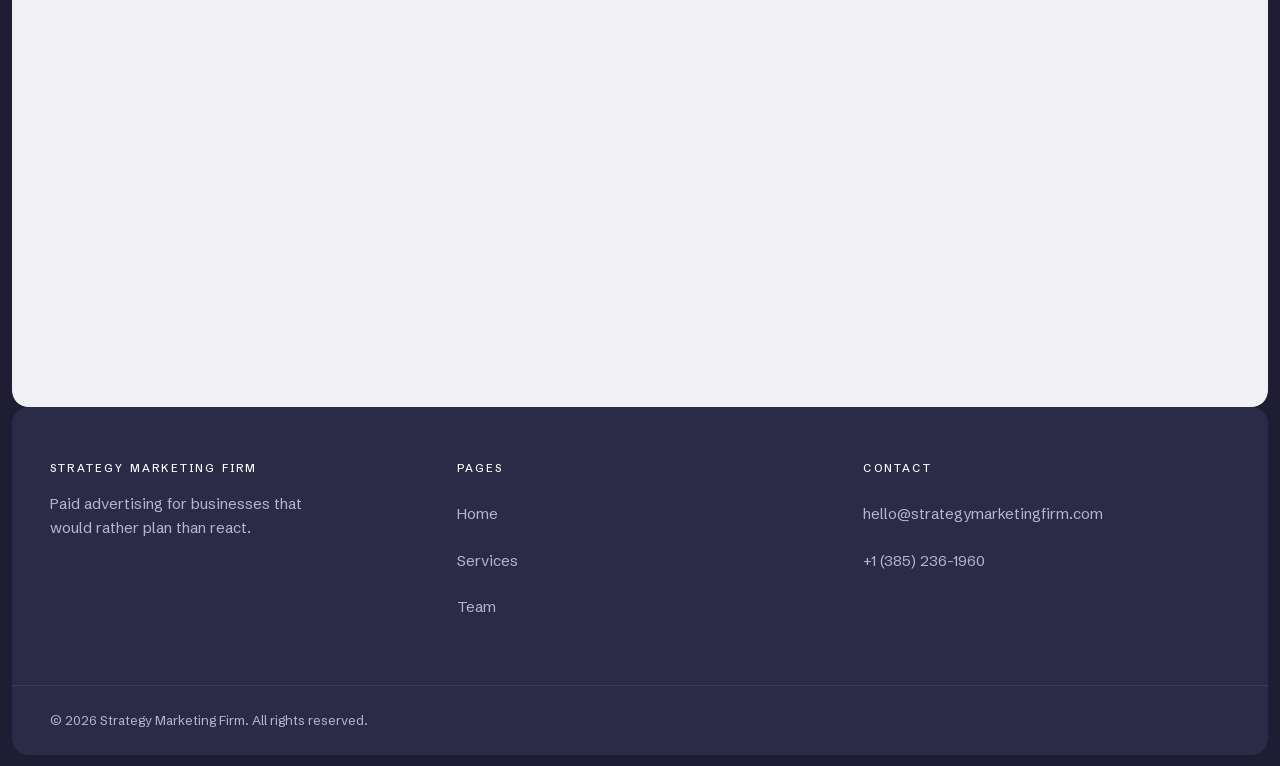
==== commit 7f1c0c7f: "Add files via upload" ====
--- a/index.html
+++ b/index.html
@@ -54,7 +54,7 @@
       href="assets/fonts/schibsted-latin.woff2"
       crossorigin
     />
-    <link rel="preload" as="image" href="assets/img/knight-w.png" />
+    <link rel="preload" as="image" href="assets/img/knight-hero.png" />
     <script>
       /* The reveal styles hide their targets until the observer in main.js
          releases them, so this class is a promise that main.js will run. If it
@@ -107,7 +107,12 @@
       <section class="hero" aria-label="Introduction">
         <div class="hero__stage">
           <div class="hero__knight" aria-hidden="true">
-            <img src="assets/img/knight-w.png" alt="" width="282" height="503" />
+            <img
+              src="assets/img/knight-hero.png"
+              alt=""
+              width="430"
+              height="700"
+            />
             <canvas class="hero__spin" width="430" height="700"></canvas>
           </div>
 
--- a/assets/css/styles.css
+++ b/assets/css/styles.css
@@ -570,25 +570,38 @@
   height: auto;
 }
 
-/* The rendered turntable replaces the flat mark only once every frame has
-   decoded — swapping earlier would show a gap where the knight should be. The
-   canvas sits exactly on top of the still, so the handover is invisible: same
-   box, same position, and the CSS transforms driving tilt, scale and lift are
-   on the shared parent, so they never stop or restart. */
+/* The still under this canvas is frame 0 of the same turntable at the same
+   430x700, so the handover is not a transition at all — the canvas draws the
+   pose that is already on screen and nothing moves.
+
+   It used to be the flat mark at 282x503: a different pose *and* a different
+   aspect, so the piece visibly snapped and resized the moment the sheets
+   finished downloading. Instant on localhost, a second or two for a real
+   visitor. The fade below is only insurance against sub-pixel differences
+   between a decoded PNG and a canvas draw of the same image. */
 .hero__spin {
-  display: none;
   position: absolute;
   inset: 0;
   width: 100%;
-  height: auto;
+  height: 100%;
+  opacity: 0;
+  transition: opacity 0.25s linear;
+}
+
+.hero__knight.is-spinning .hero__spin {
+  opacity: 1;
+}
+
+/* The still has to leave as the canvas arrives. Without this it stays stacked
+   underneath — a second knight, holding its pose under the parent's tilt while
+   the canvas turns above it. Both sides show the same frame at the moment of
+   the swap, so crossfading them is invisible rather than a dissolve. */
+.hero__knight img {
+  transition: opacity 0.25s linear;
 }
 
 .hero__knight.is-spinning img {
-  visibility: hidden;
-}
-
-.hero__knight.is-spinning .hero__spin {
-  display: block;
+  opacity: 0;
 }
 
 .hero__cue {
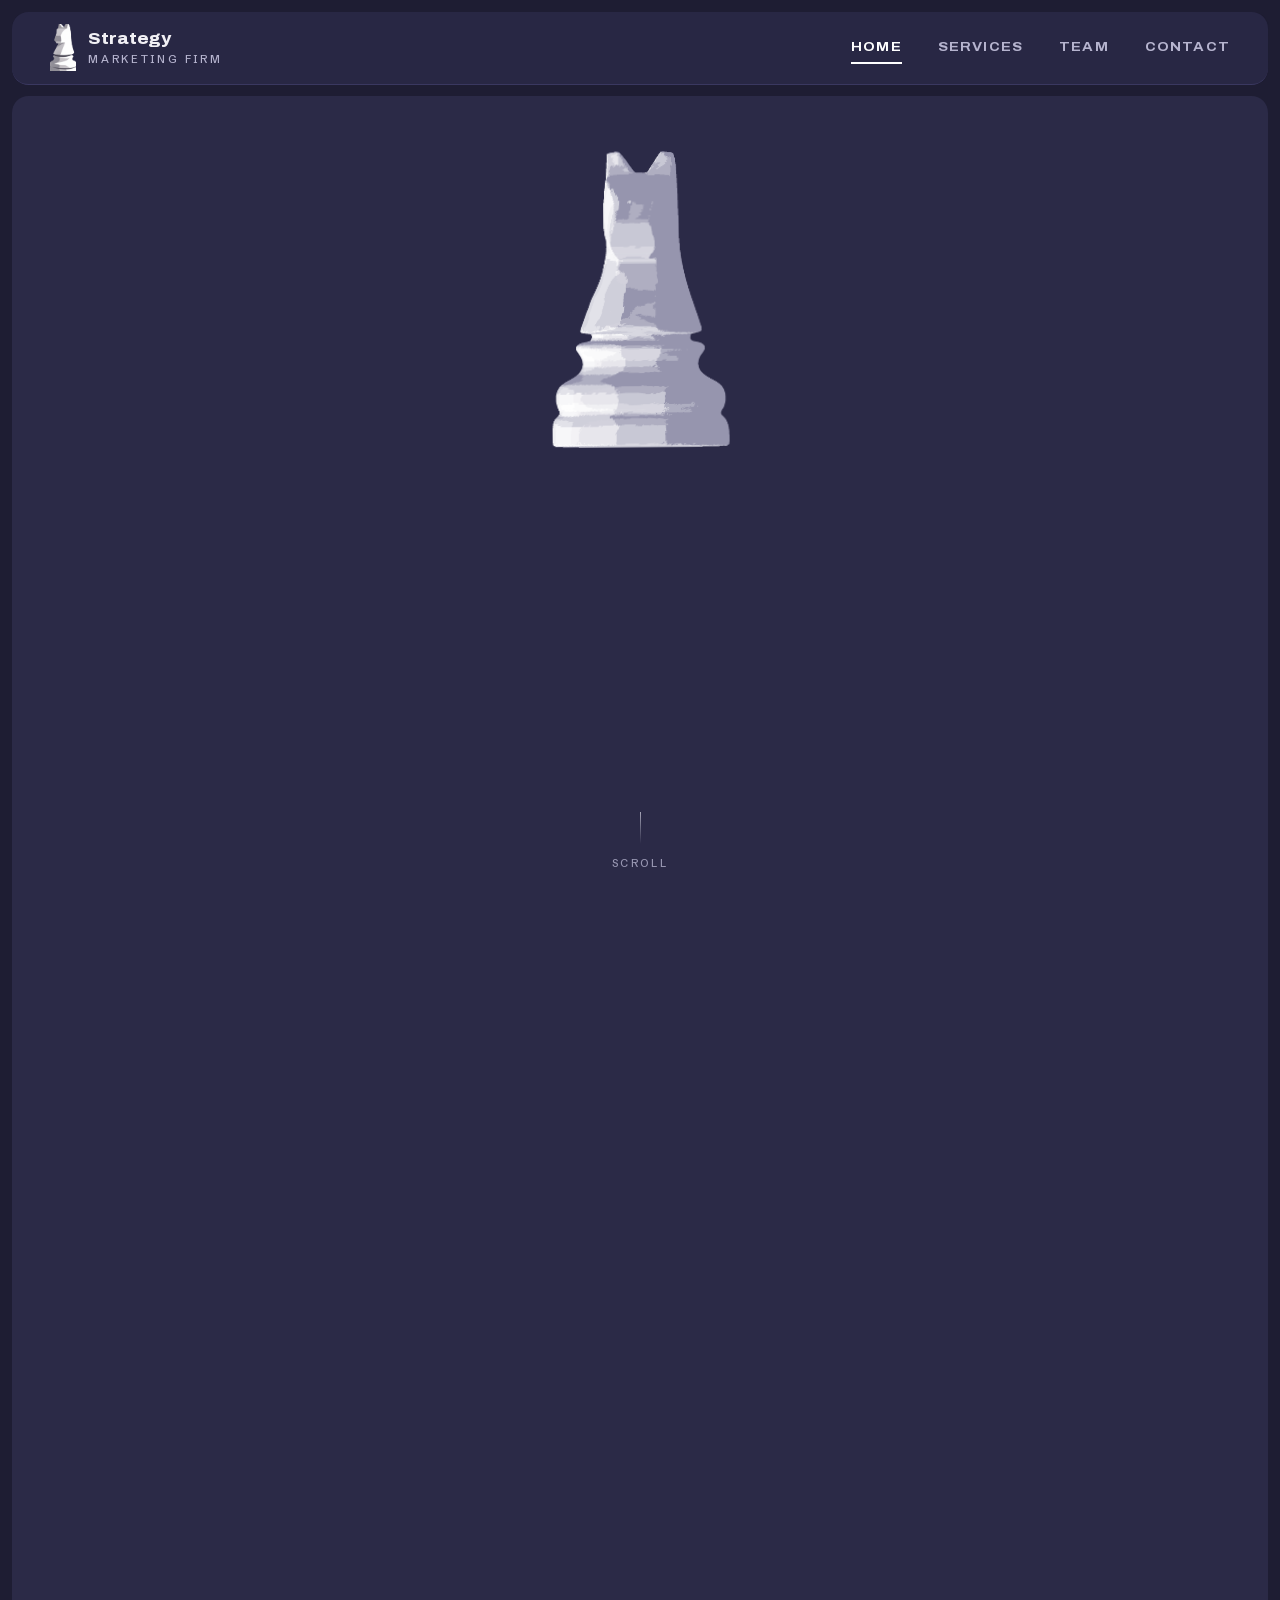
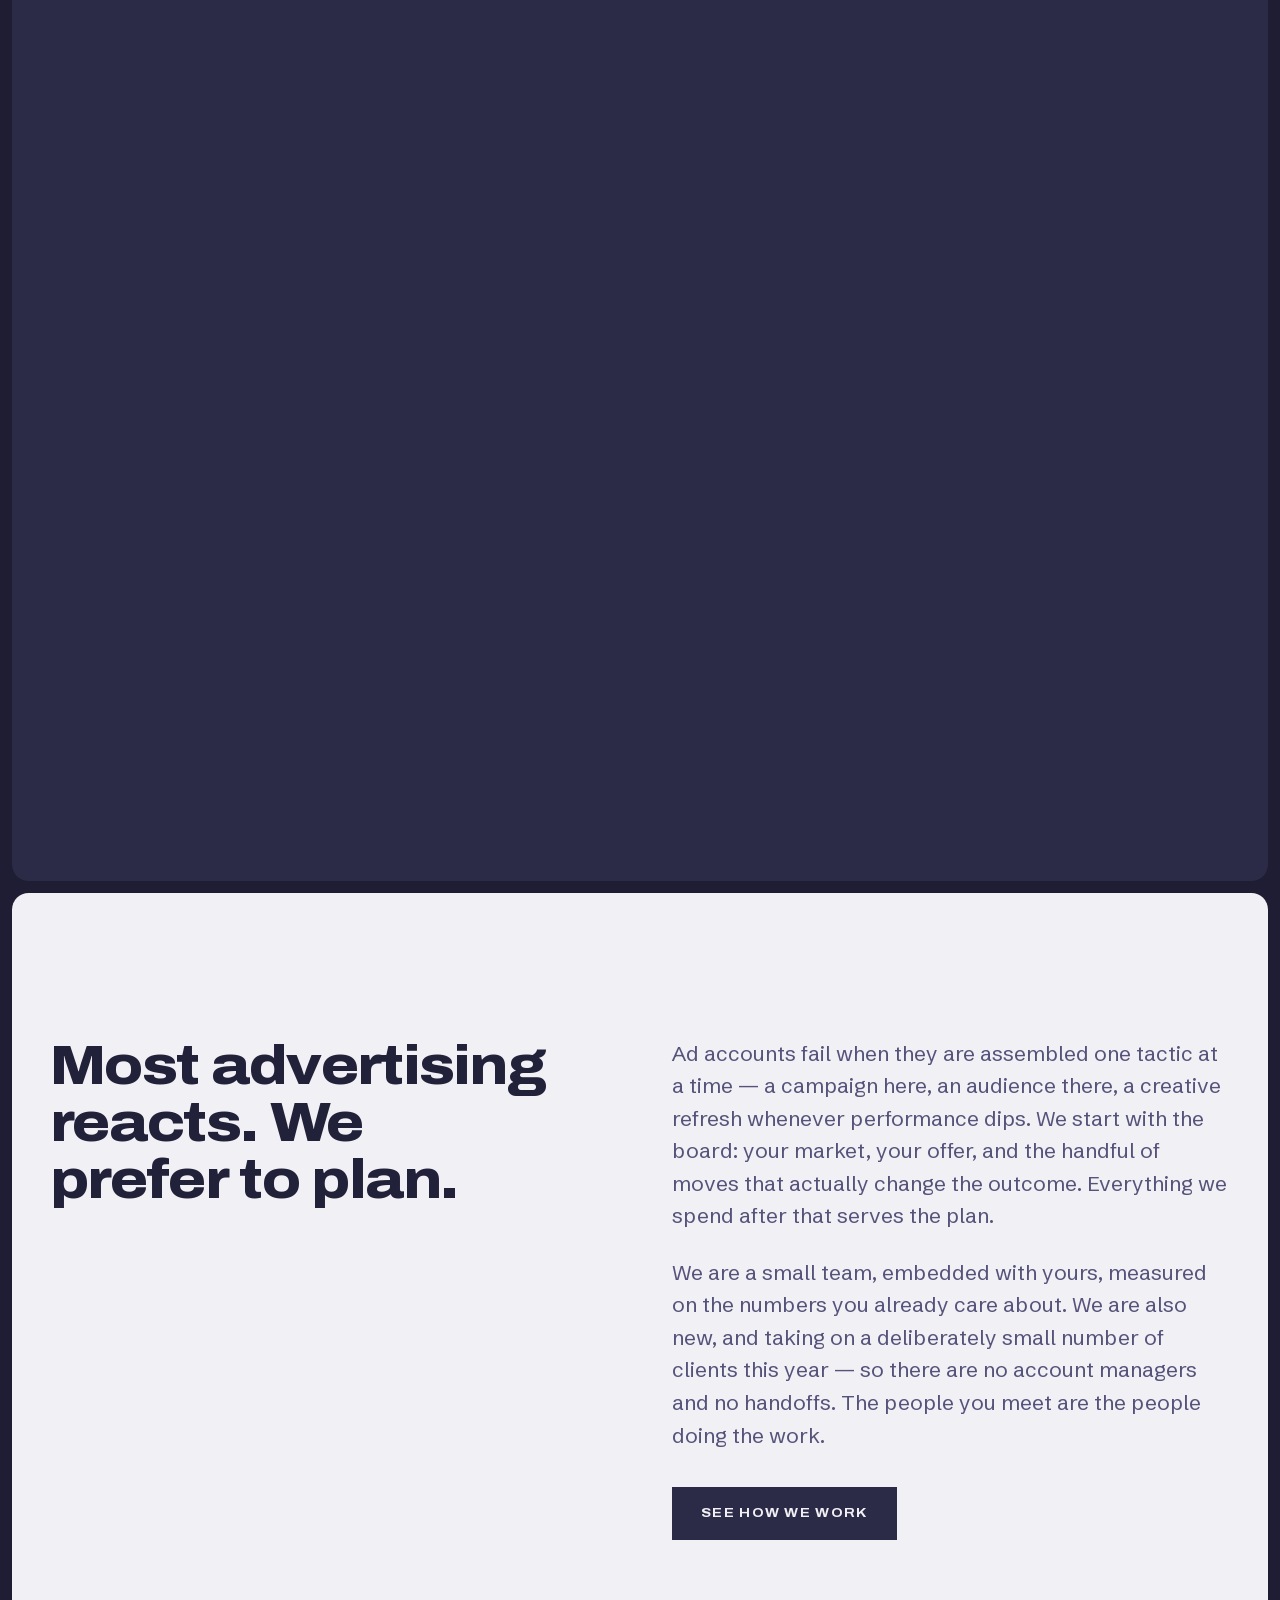
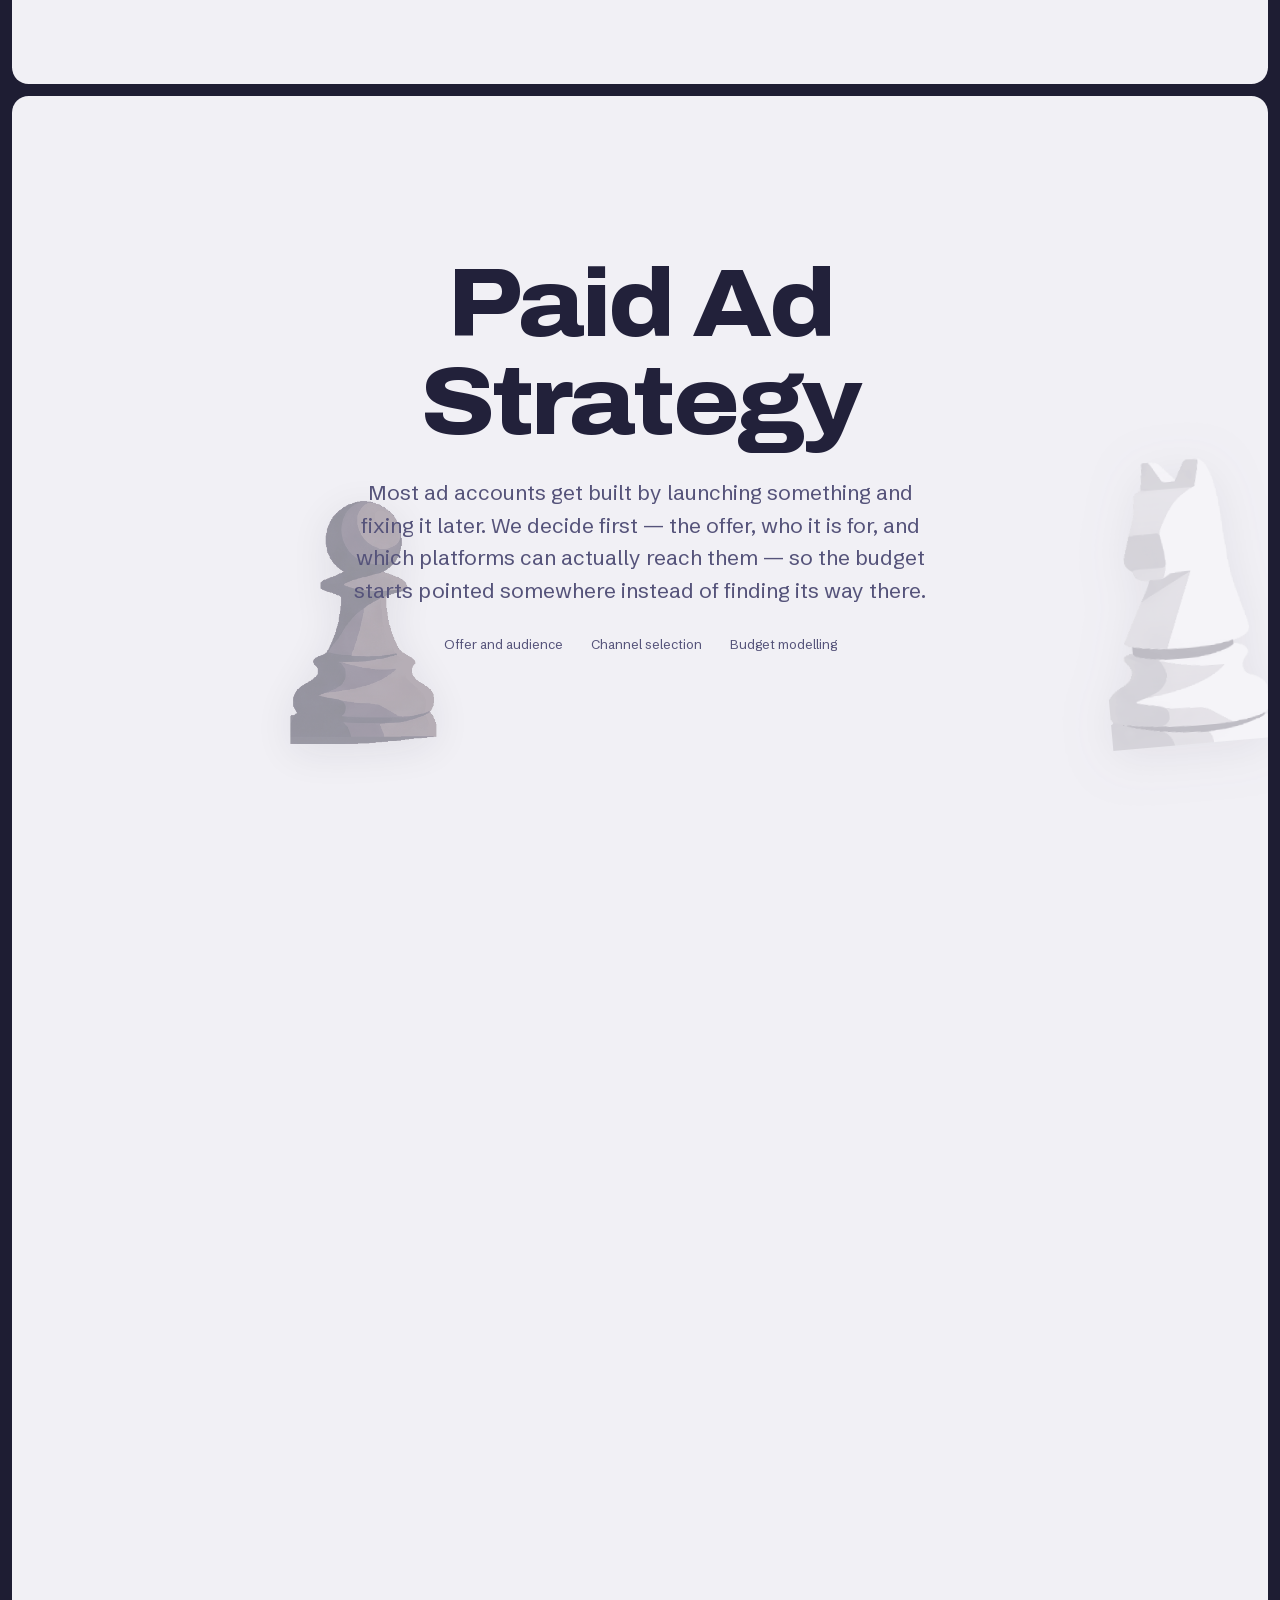
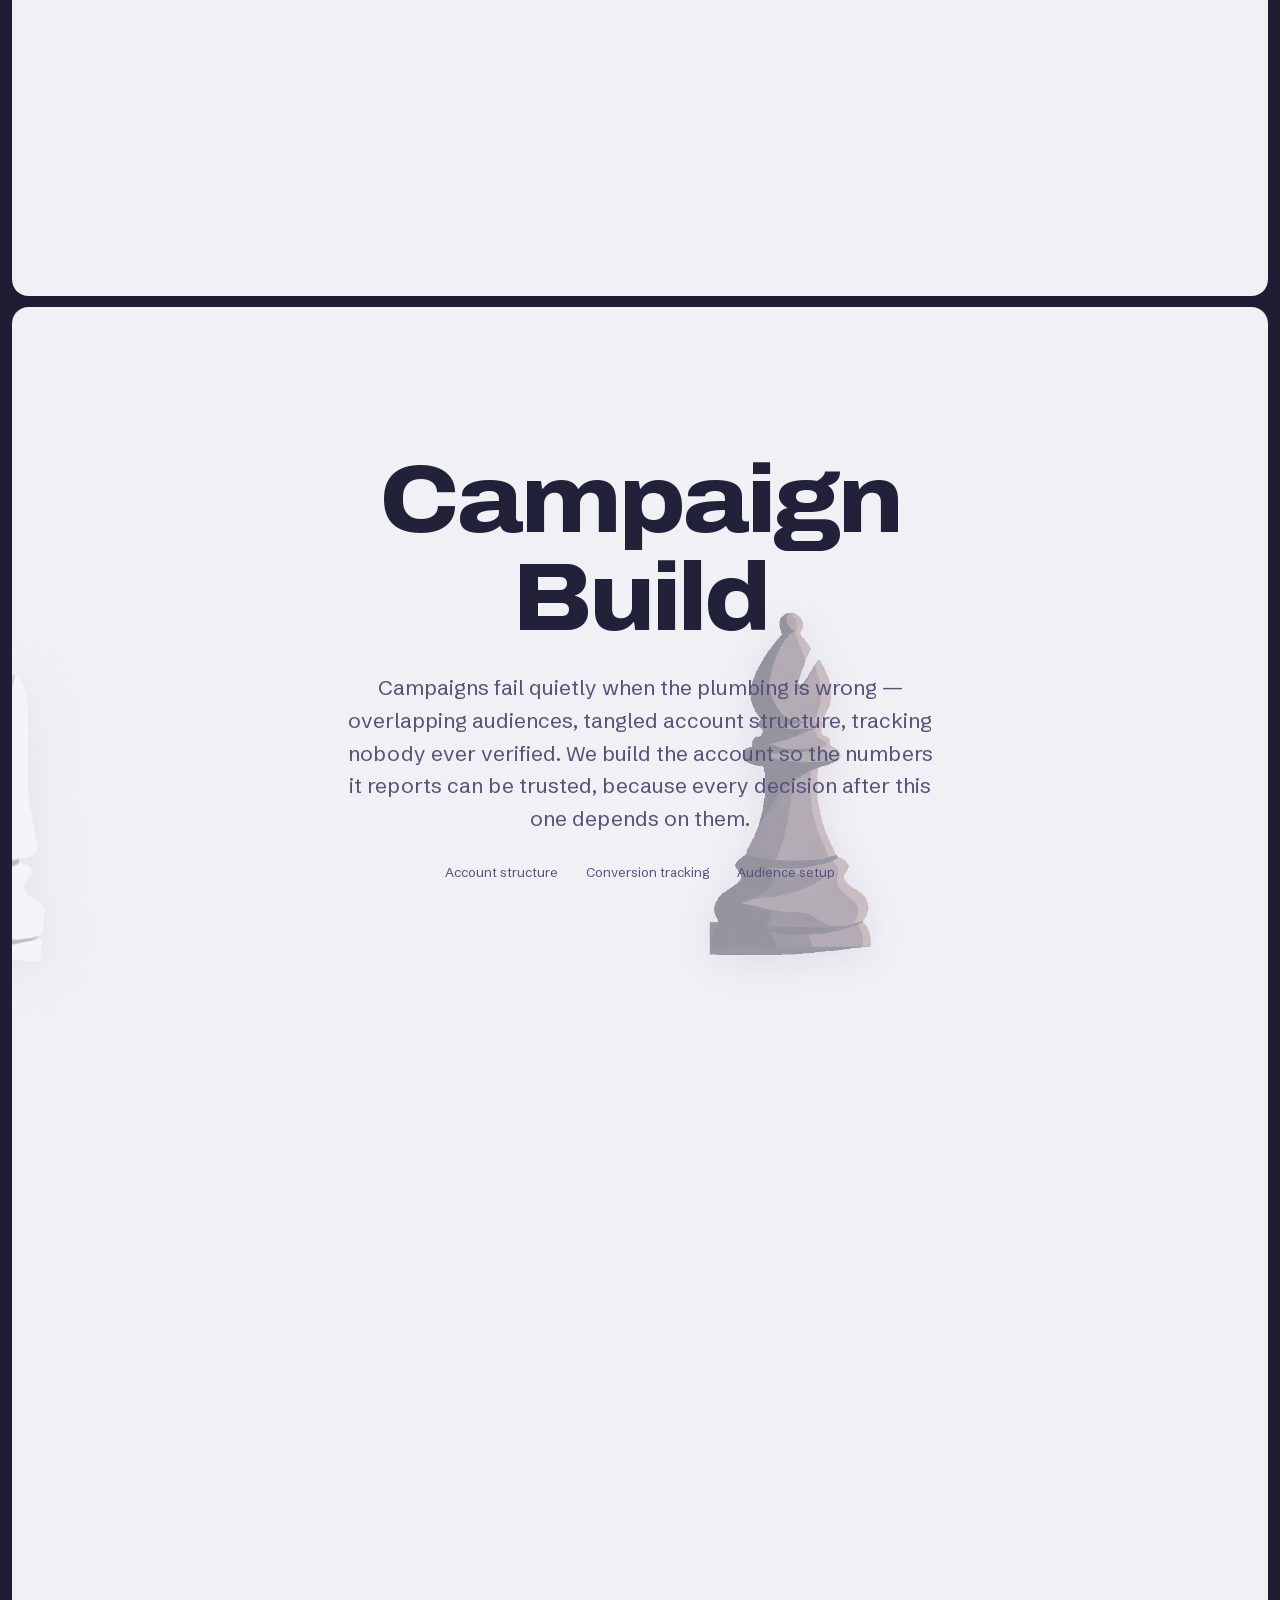
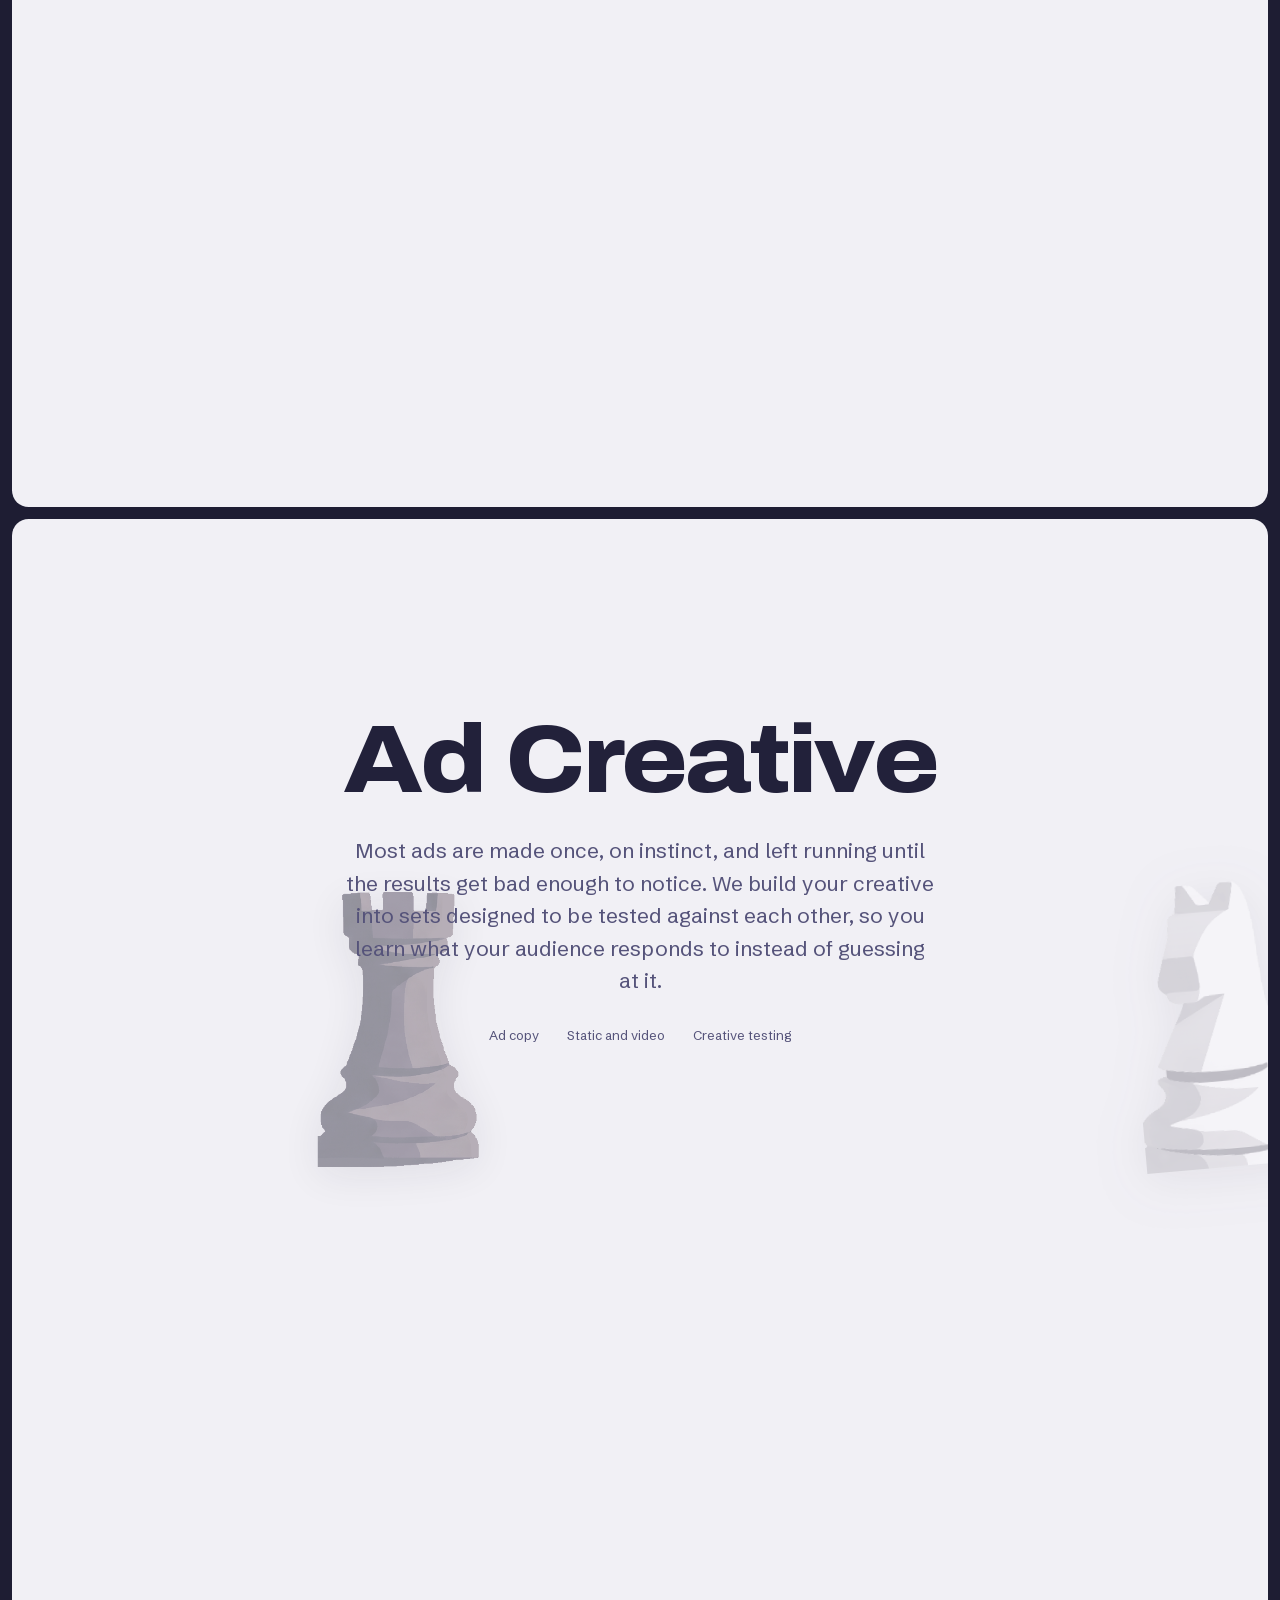
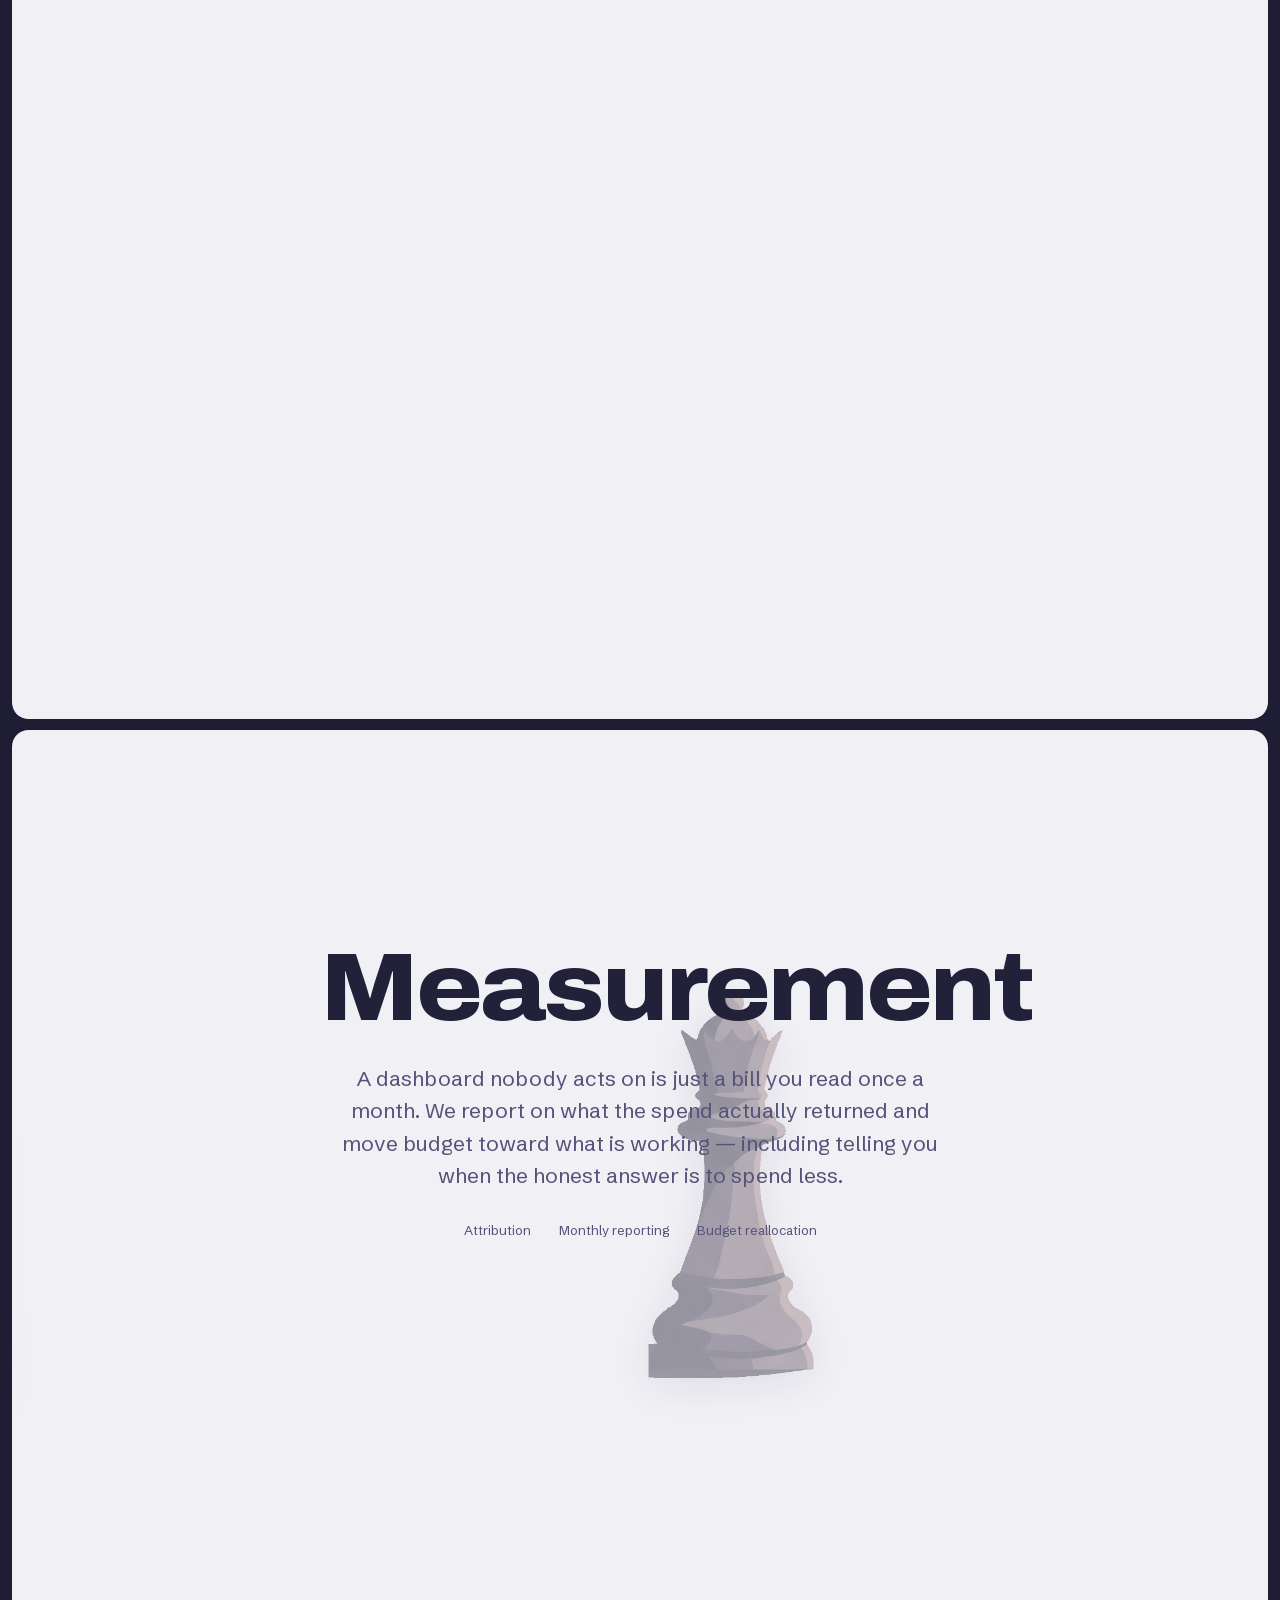
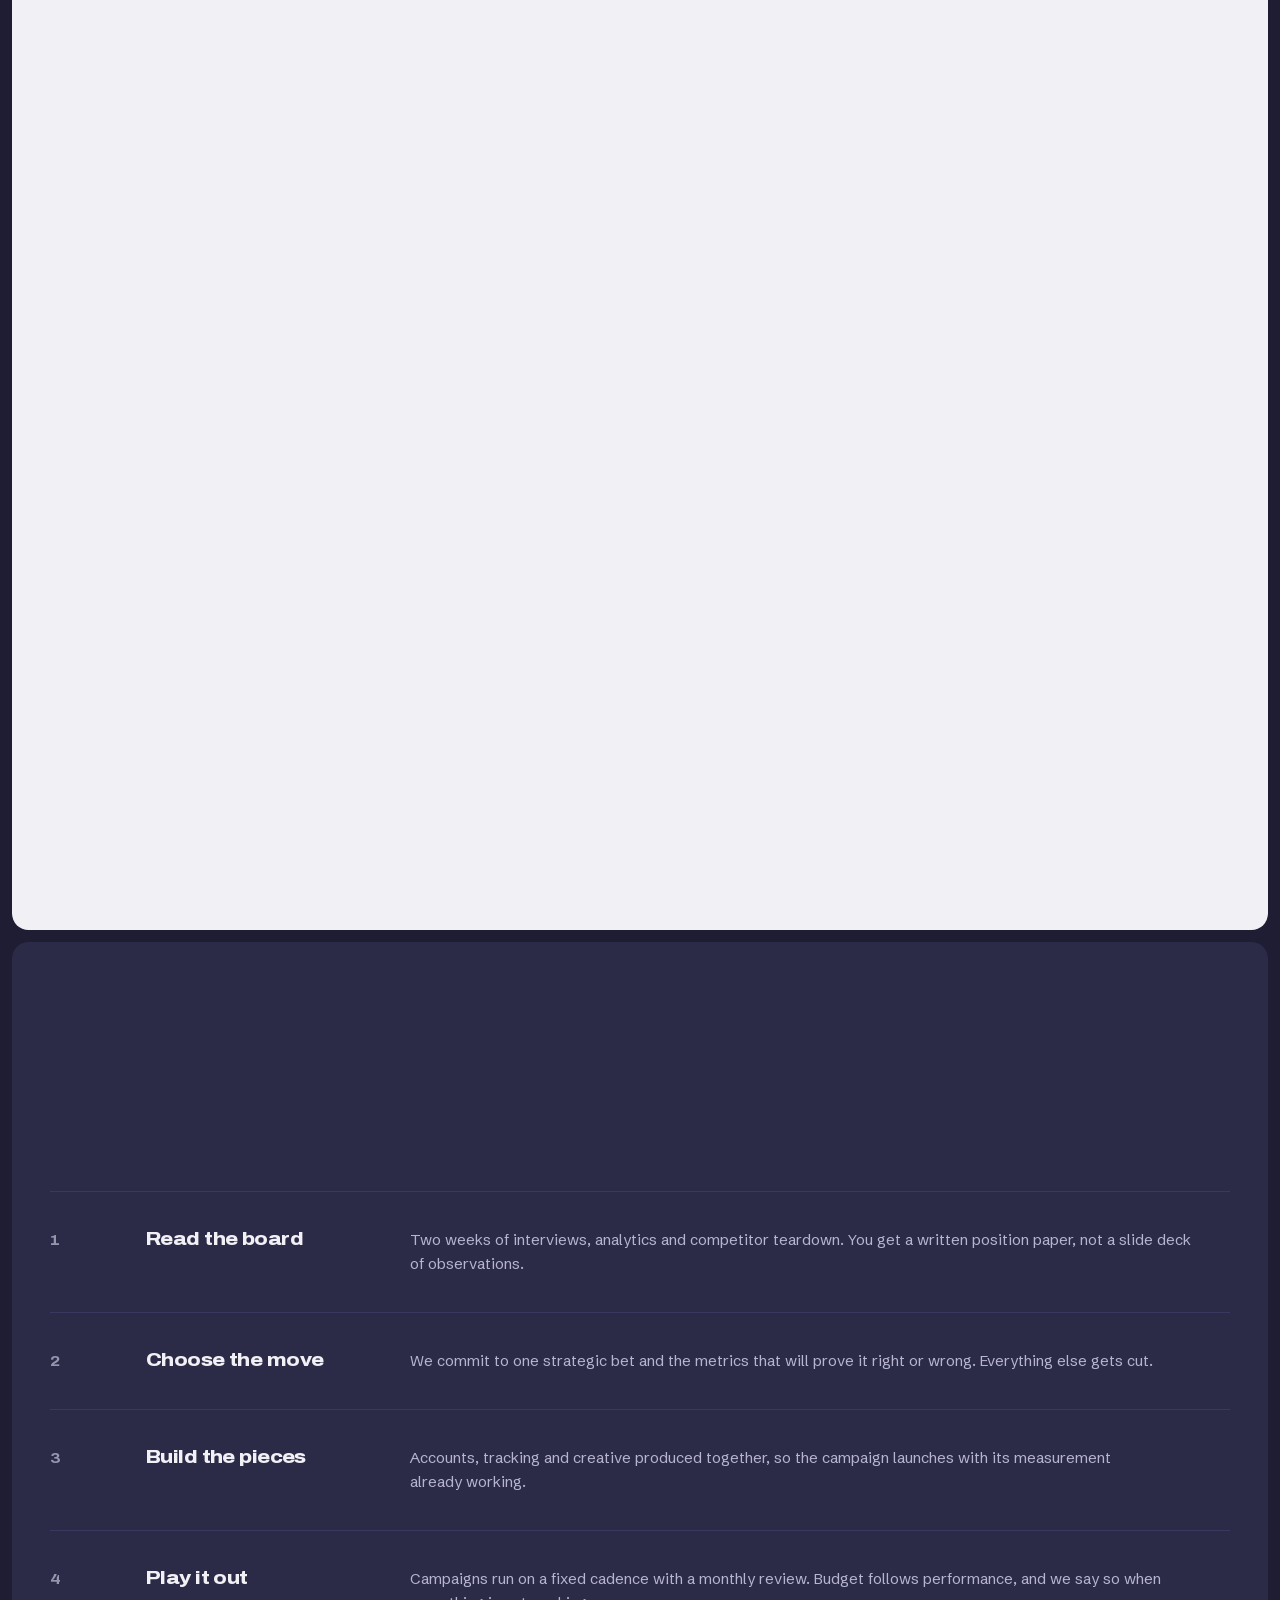
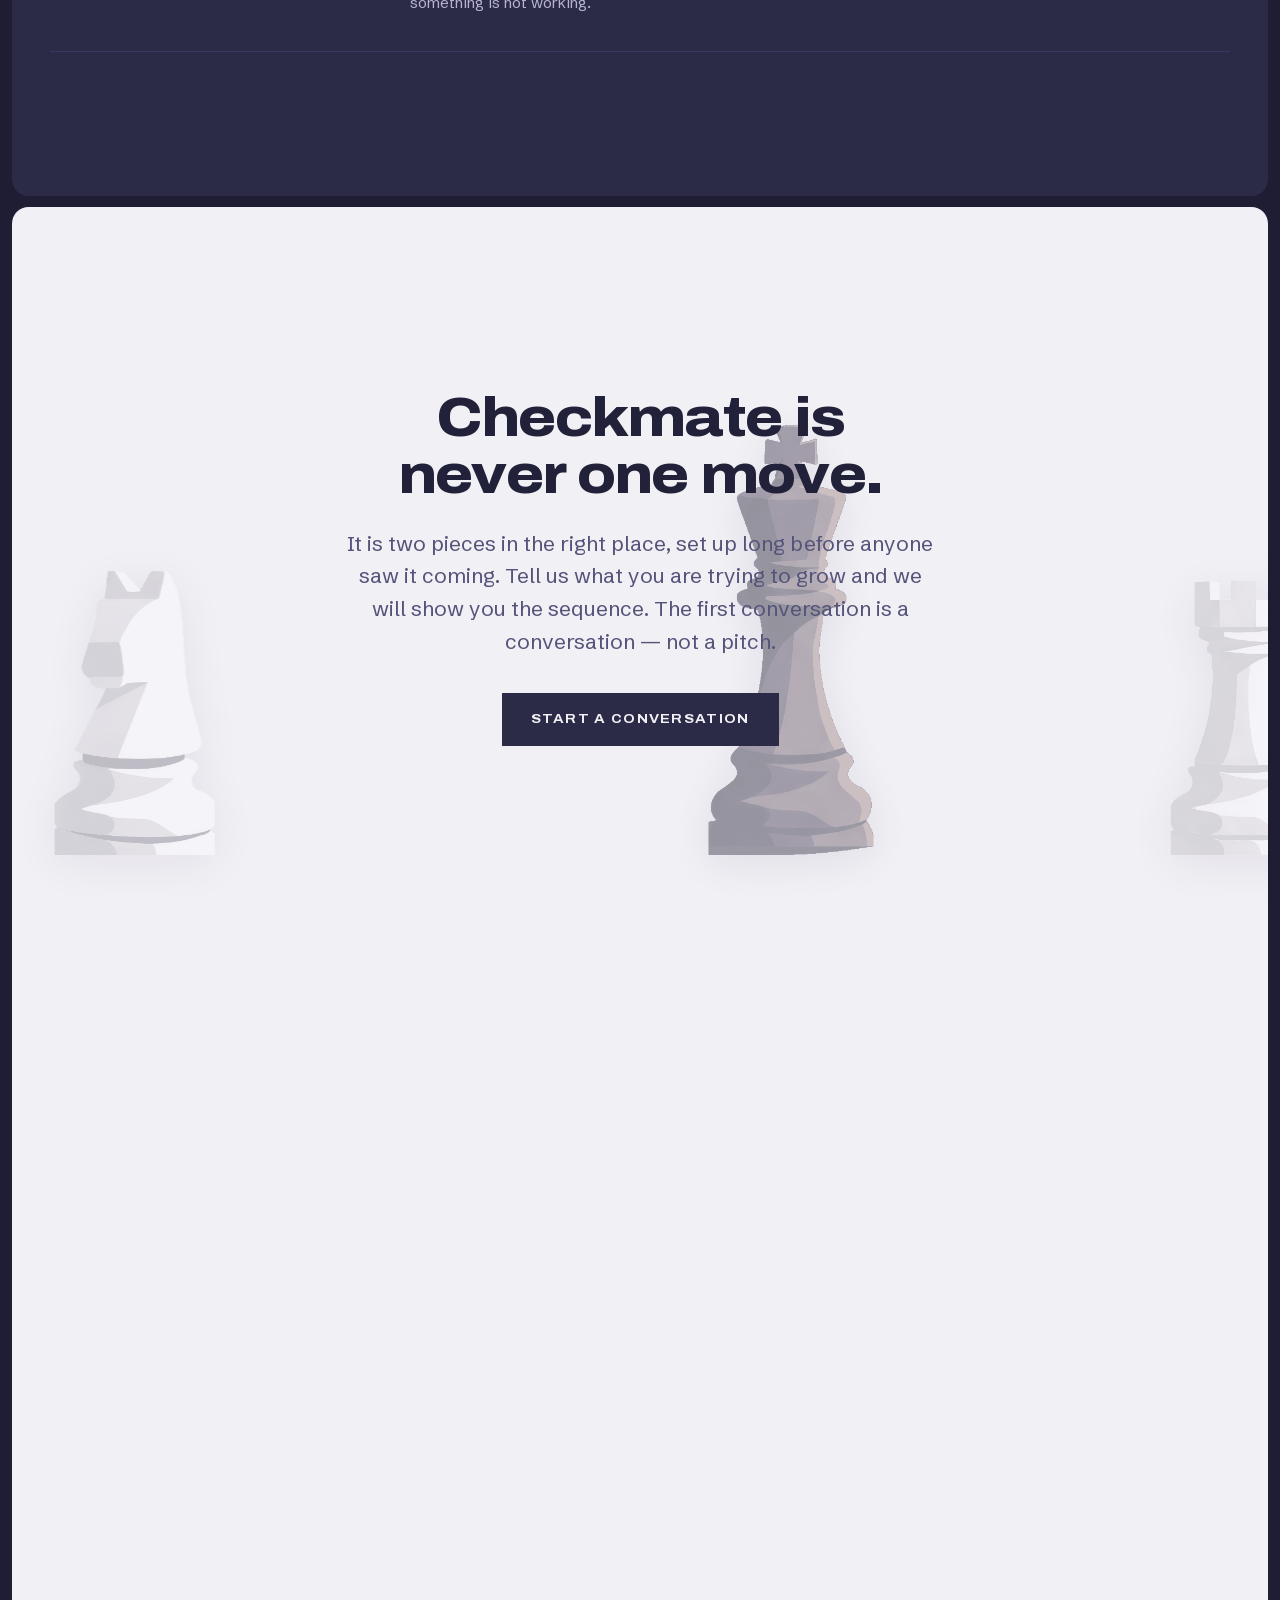
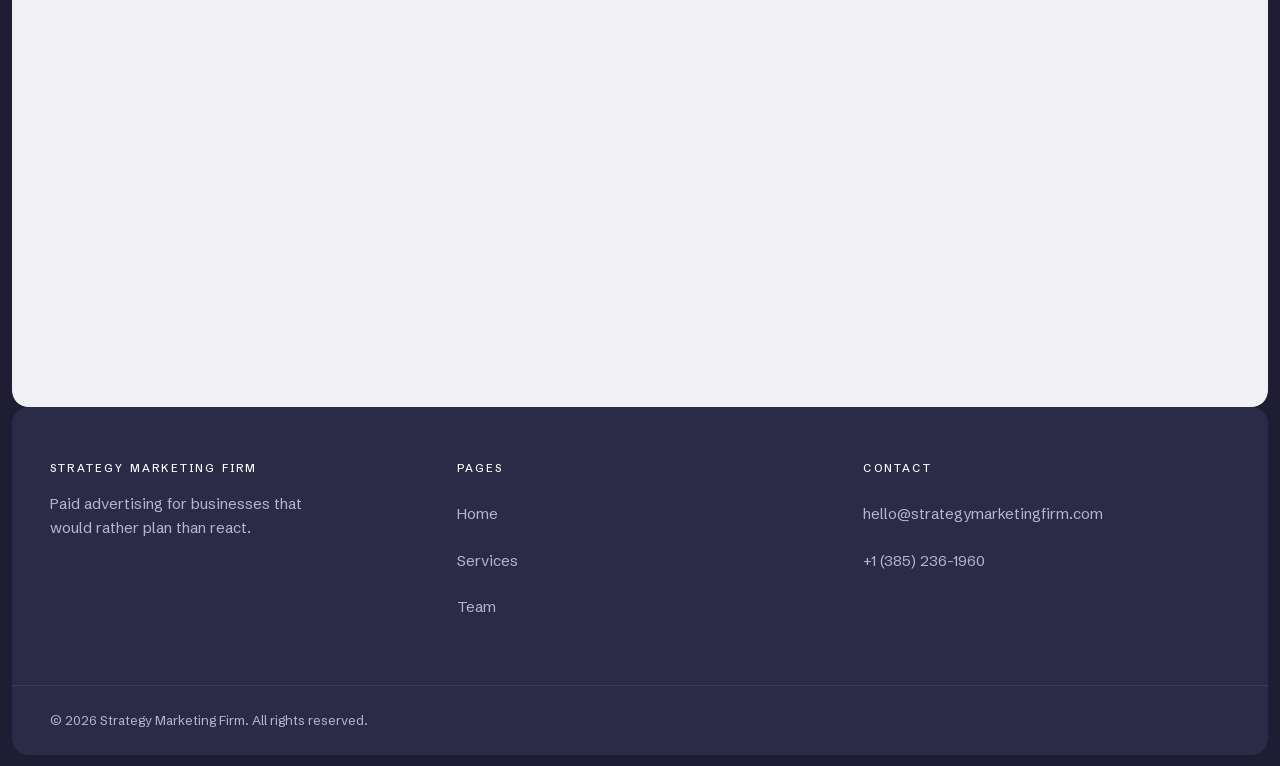
==== commit 0d1a46dc: "Add files via upload" ====
--- a/index.html
+++ b/index.html
@@ -107,12 +107,21 @@
       <section class="hero" aria-label="Introduction">
         <div class="hero__stage">
           <div class="hero__knight" aria-hidden="true">
-            <img
-              src="assets/img/knight-hero.png"
-              alt=""
-              width="430"
-              height="700"
-            />
+            <picture>
+              <!-- below 900px the scroll sequence never runs, so the hero opens
+                   on the pose it would have landed on rather than the one it
+                   would have started from -->
+              <source
+                media="(max-width: 899.98px)"
+                srcset="assets/img/knight-hero-rest.png"
+              />
+              <img
+                src="assets/img/knight-hero.png"
+                alt=""
+                width="430"
+                height="700"
+              />
+            </picture>
             <canvas class="hero__spin" width="430" height="700"></canvas>
           </div>
 
--- a/assets/css/styles.css
+++ b/assets/css/styles.css
@@ -1293,6 +1293,41 @@
   grid-template-columns: minmax(0, 1fr);
 }
 
+/* ---------- hero below the spin breakpoint ----------
+   The rendered turntable is desktop-only, so on a phone the scroll sequence was
+   265vh of scrubbing that turned a flat image and arrived nowhere. There is
+   nothing to scrub toward, so the hero stops being a scroll stage and becomes
+   an ordinary block: the name is there on arrival and the piece is already at
+   the angle the desktop version spends two screens reaching.
+
+   Must stay ahead of the reduced-motion block, which has to remain last. */
+@media (max-width: 899.98px) {
+  .hero {
+    height: auto;
+  }
+
+  .hero__stage {
+    position: static;
+    height: auto;
+    /* tall enough that the piece behind the type is not clipped by the stage */
+    min-height: 27rem;
+    padding-block: clamp(3.5rem, 11vh, 6rem) clamp(3rem, 8vh, 4.5rem);
+  }
+
+  .hero__knight {
+    top: 50%;
+    transform: translateY(-48%);
+    width: clamp(10rem, 46vw, 15rem);
+    /* the weight the desktop hero settles to, so type still reads over it */
+    opacity: 0.38;
+  }
+
+  /* the cue pointed at the sequence, and the sequence is gone */
+  .hero__cue {
+    display: none;
+  }
+}
+
 /* ---------- reduced motion ----------
    LAST IN THE FILE, and it has to stay last. Everything here overrides a rule
    declared earlier at the same specificity — .capture's height, the frame's
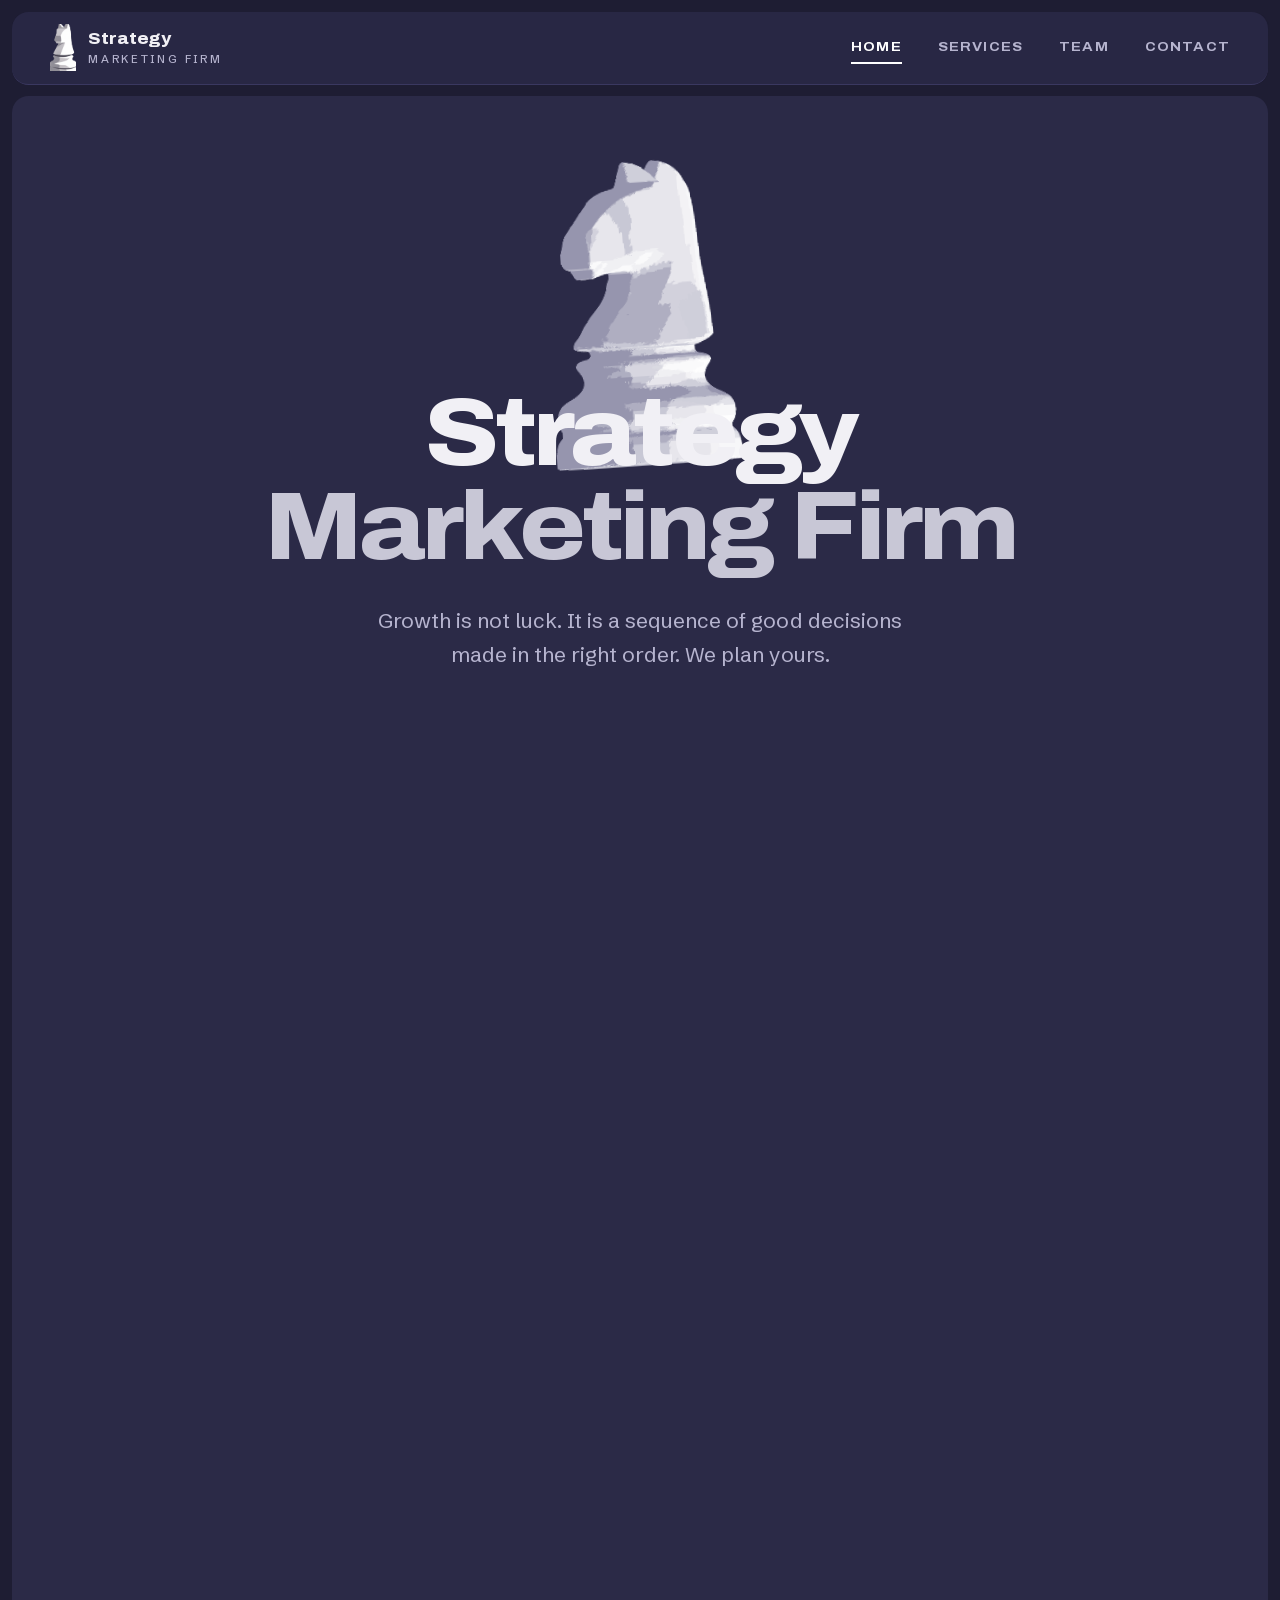
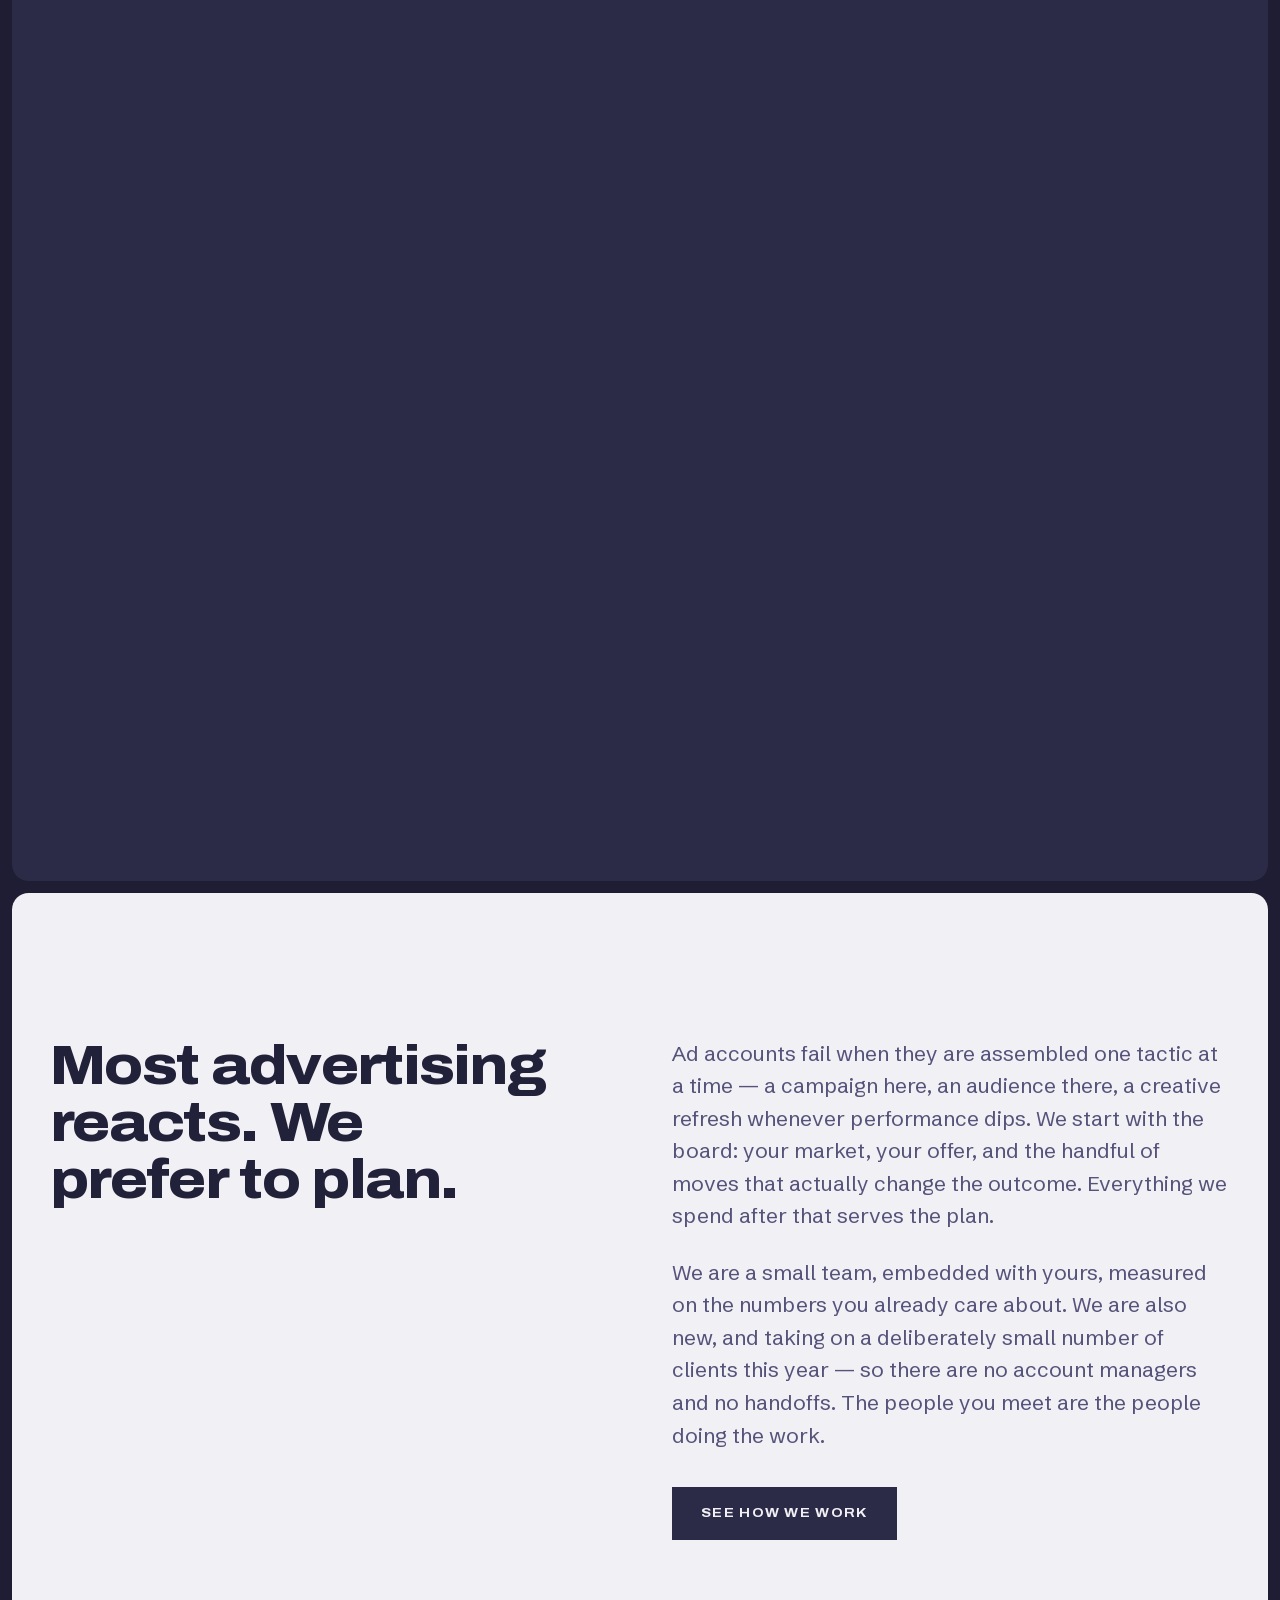
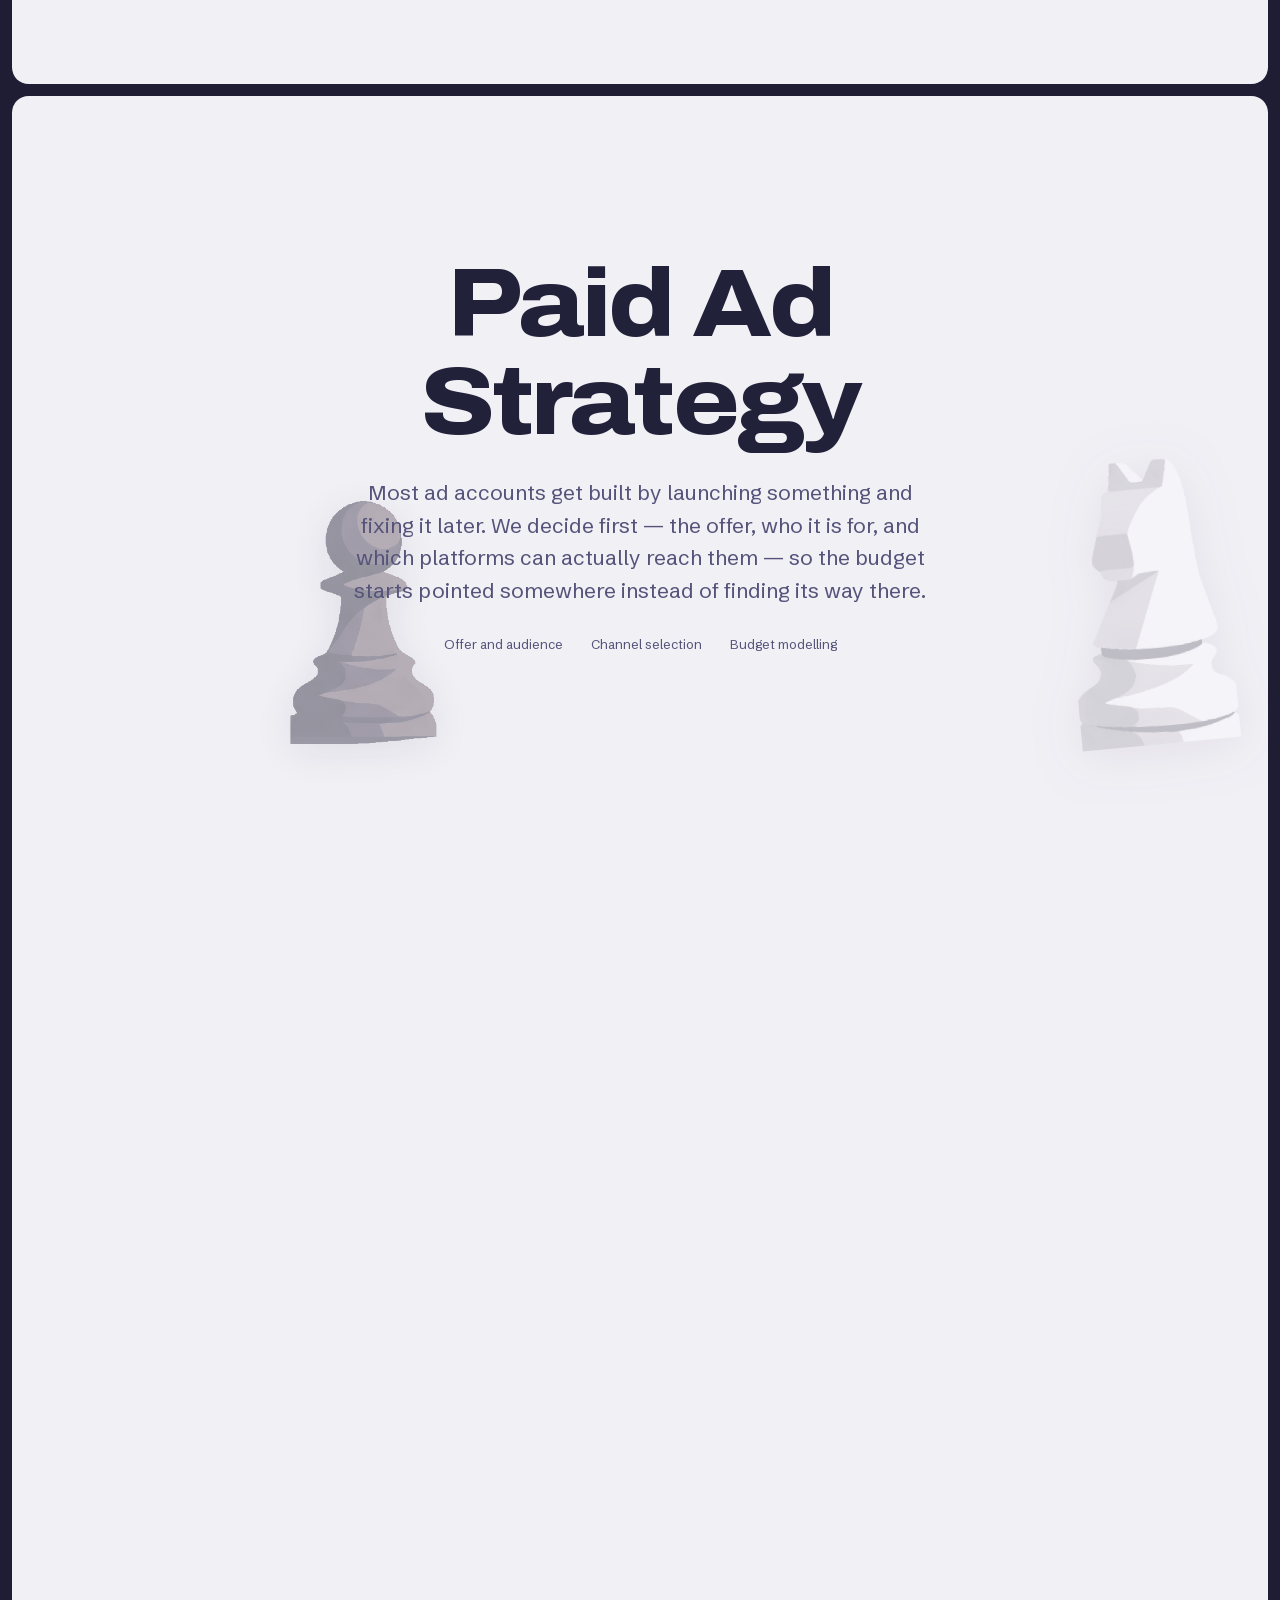
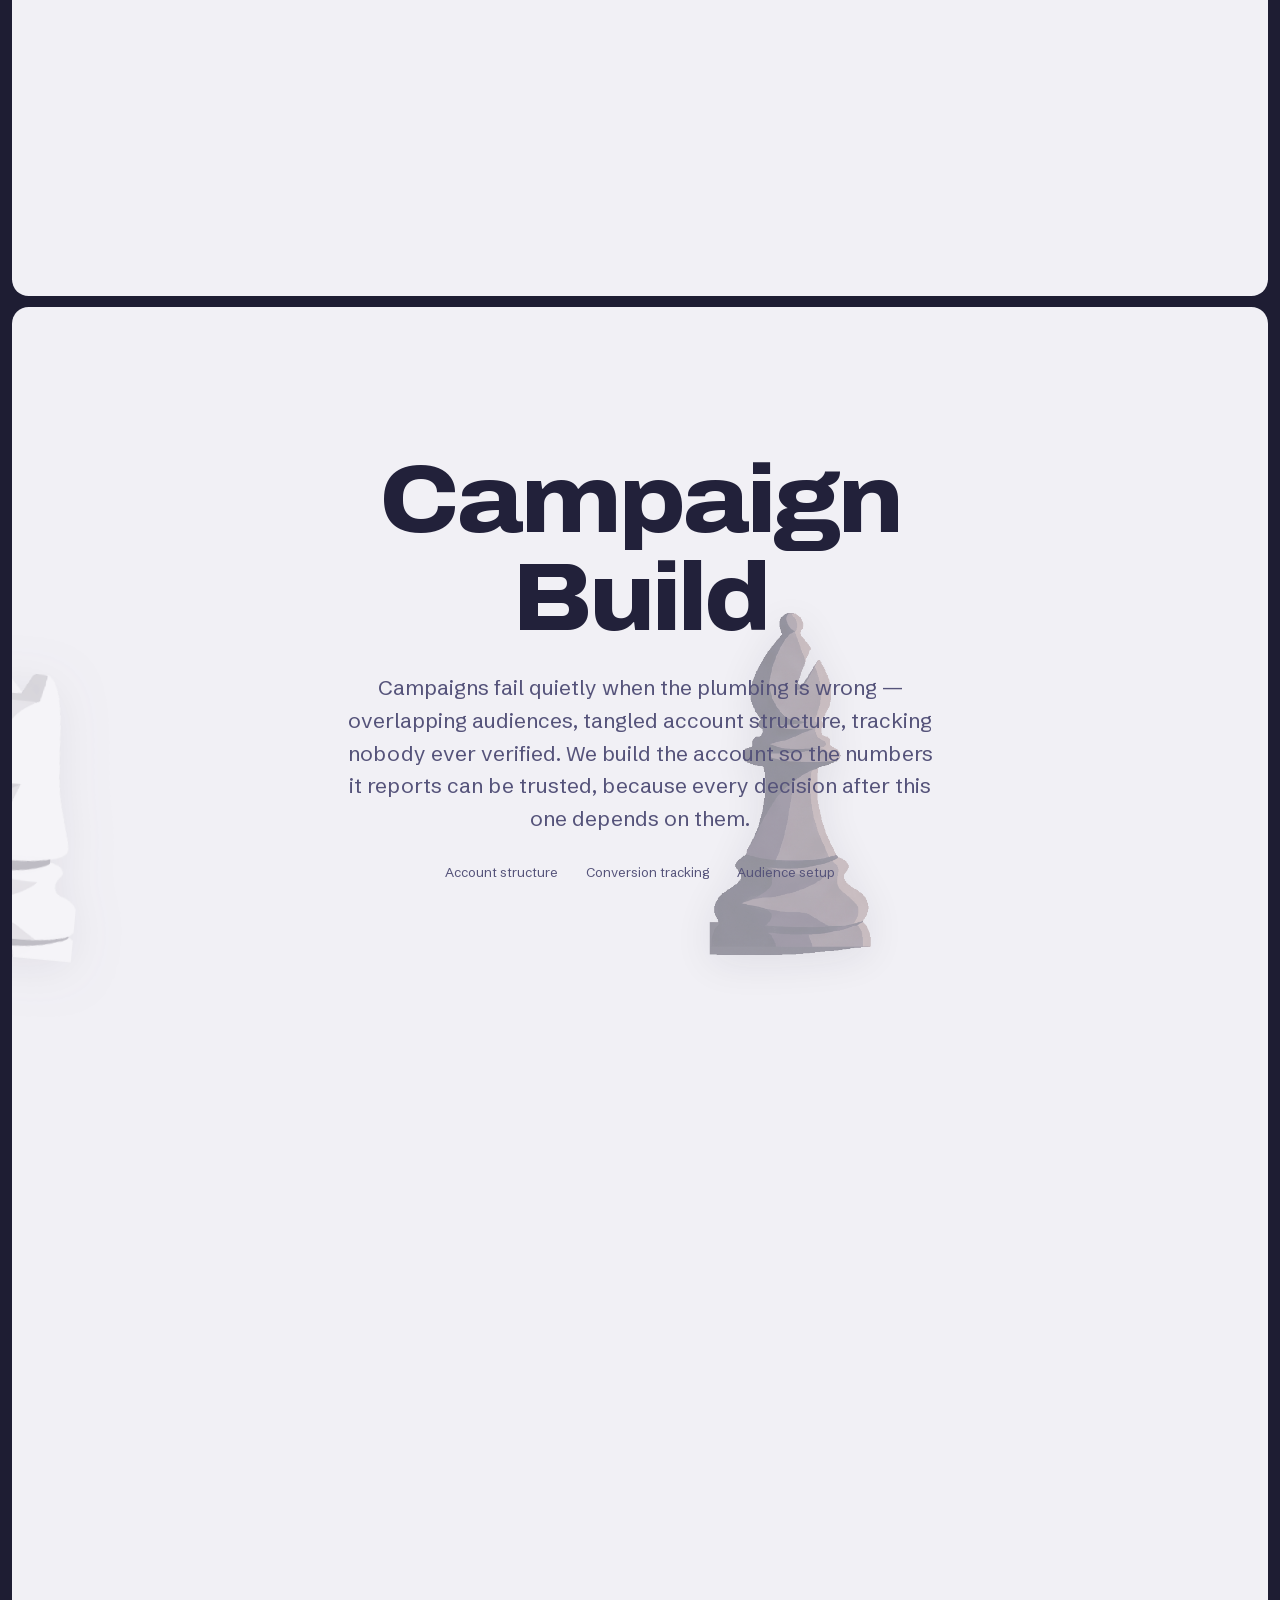
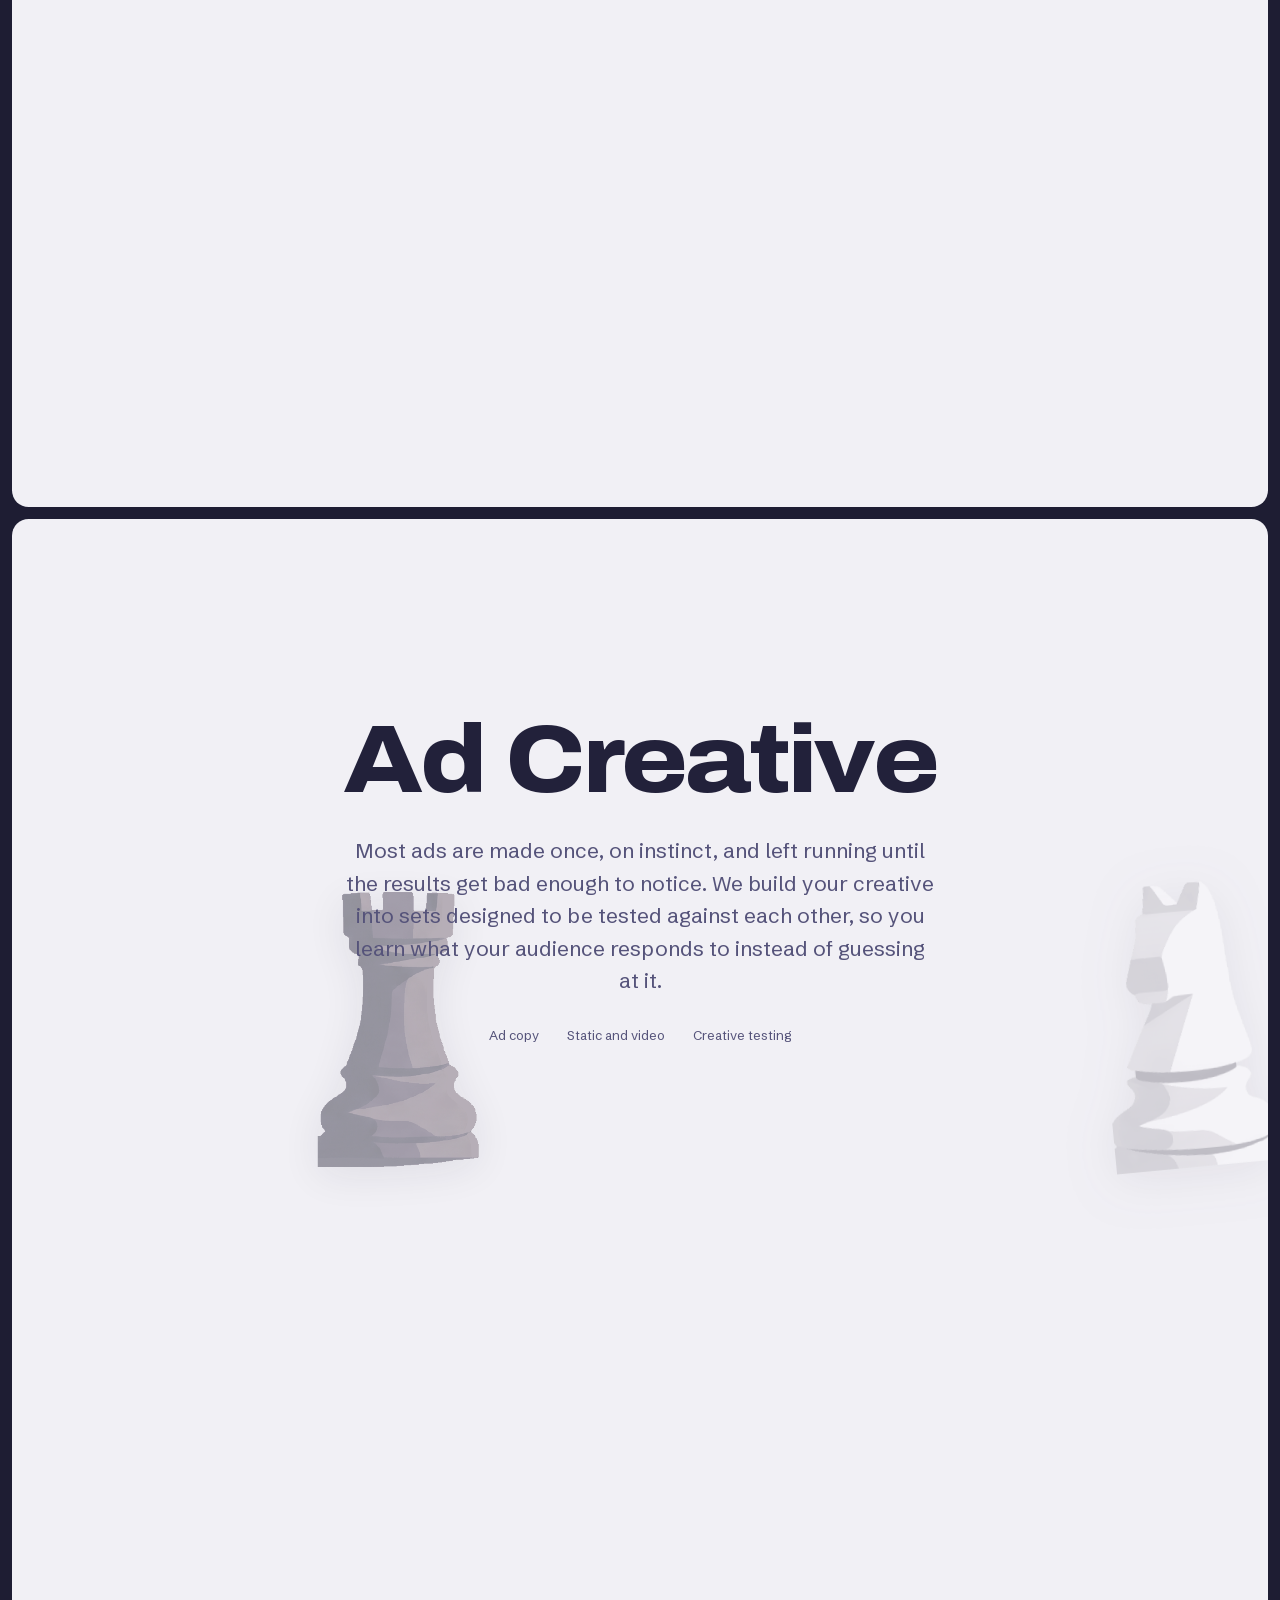
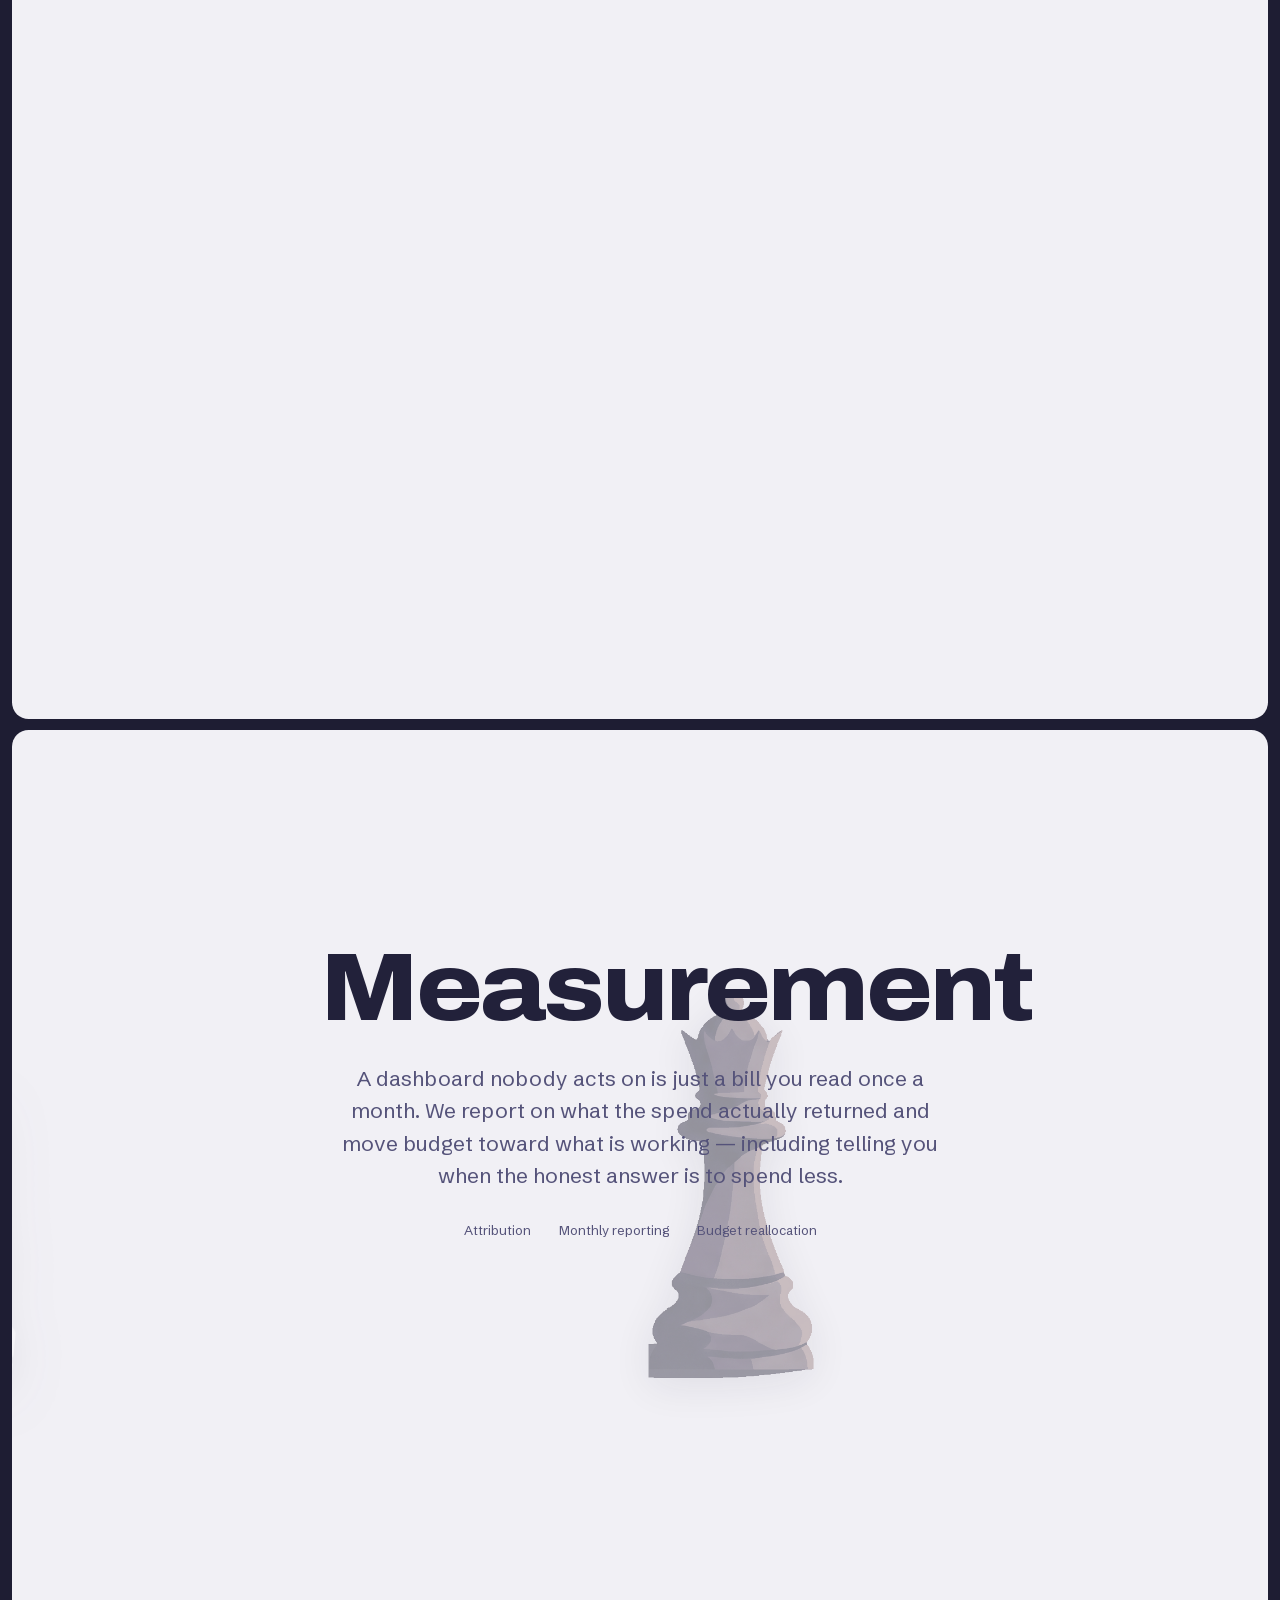
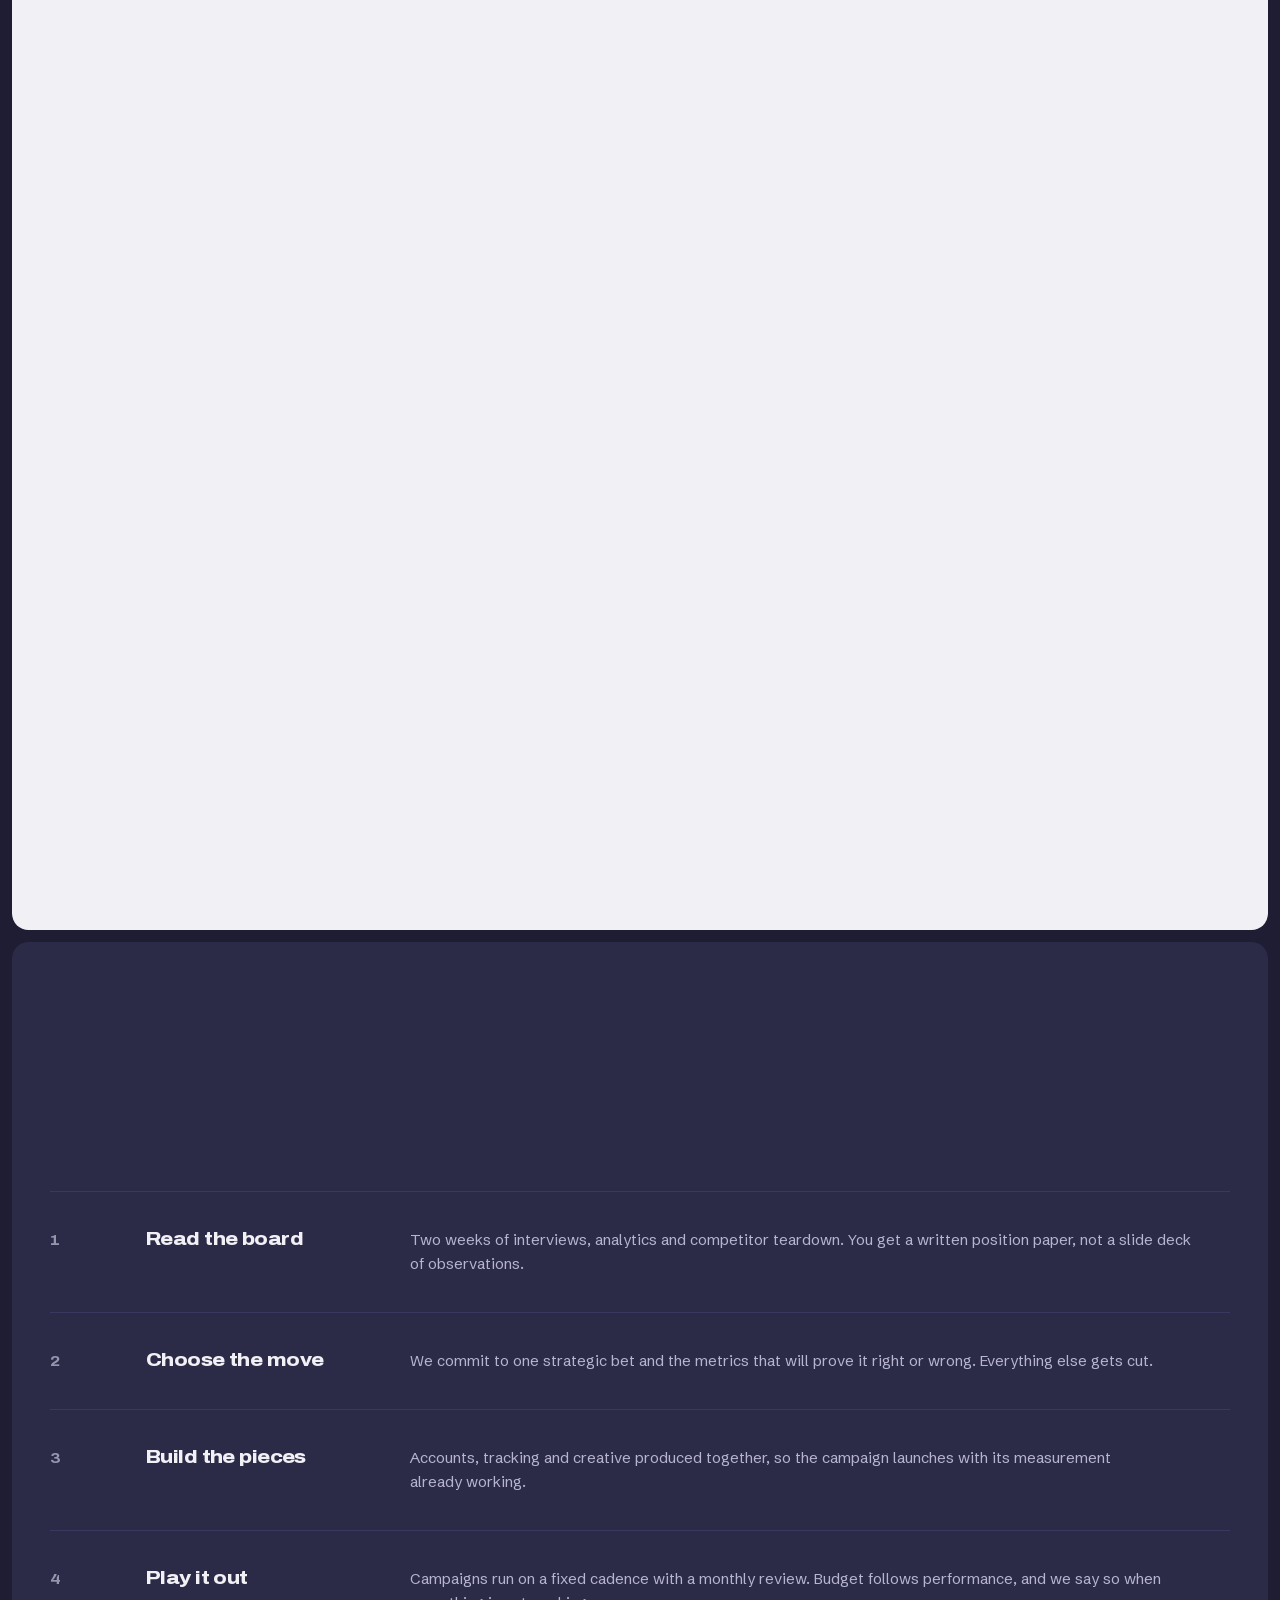
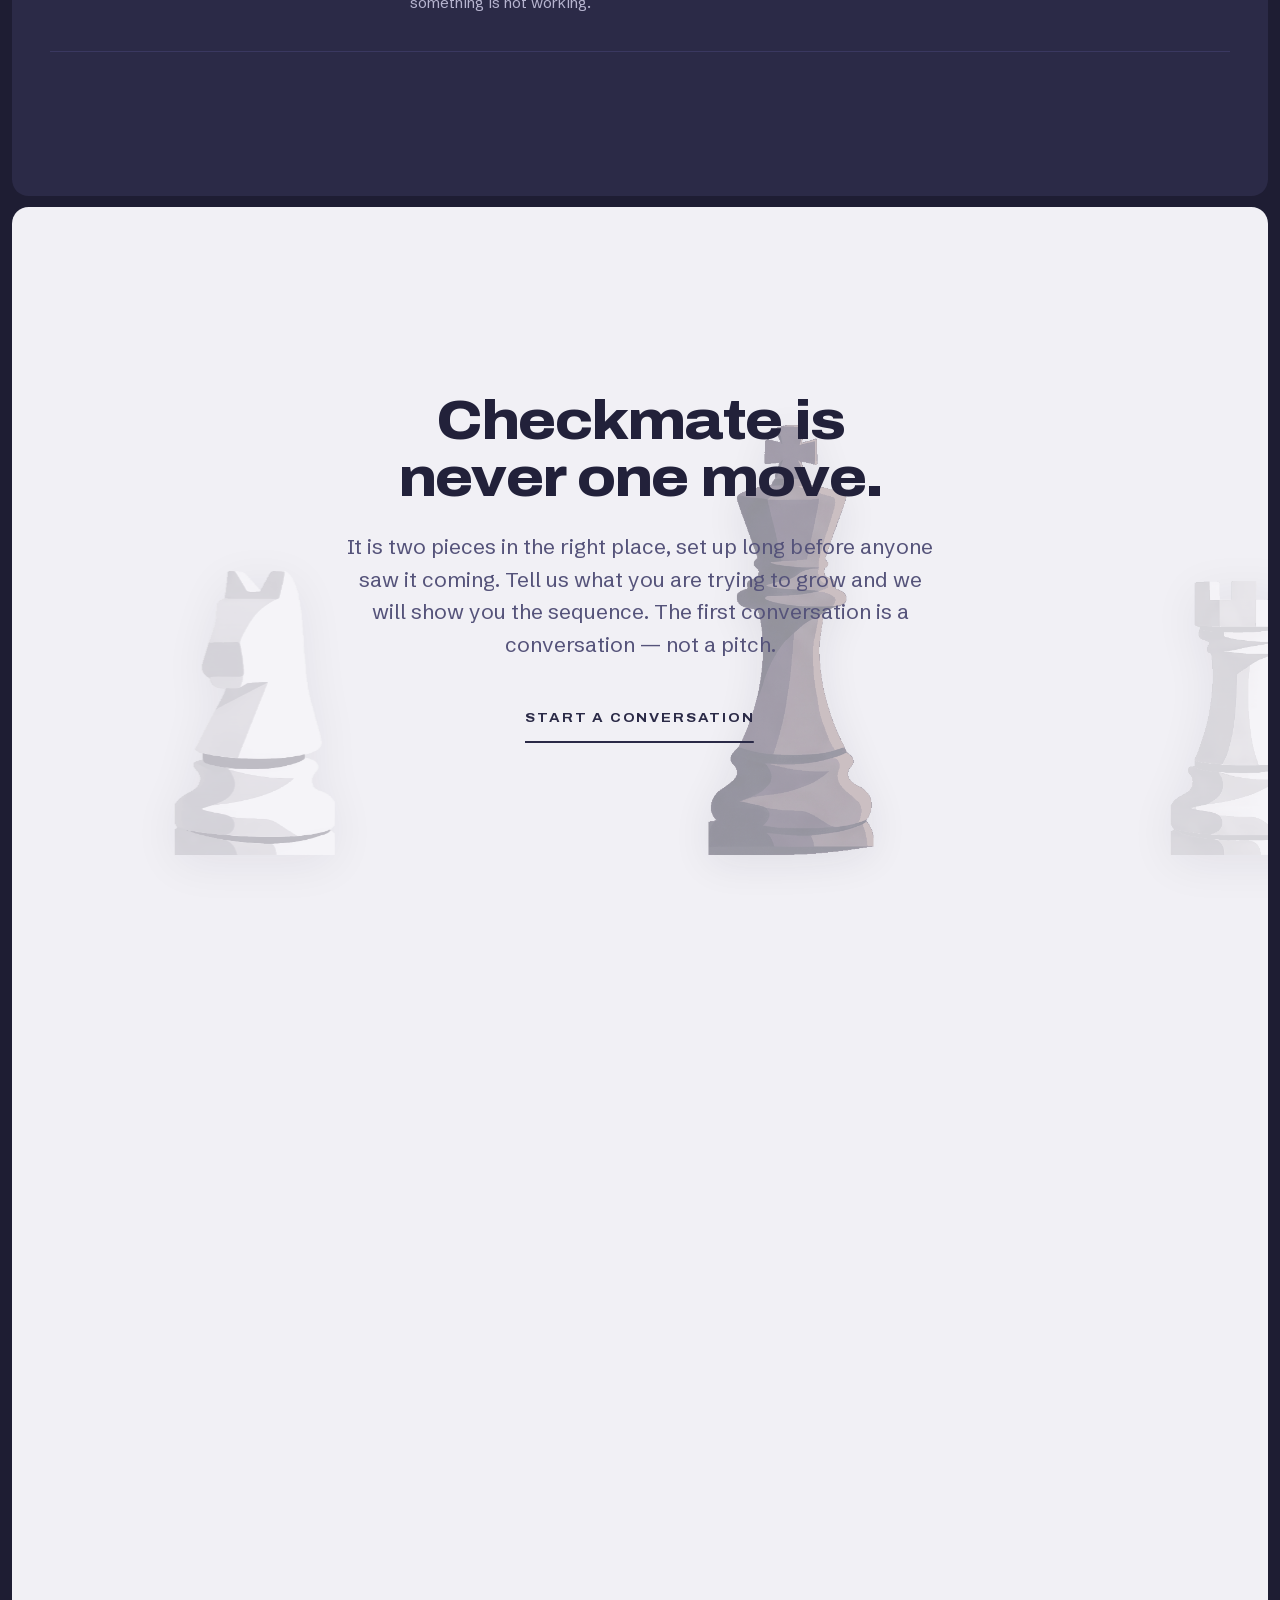
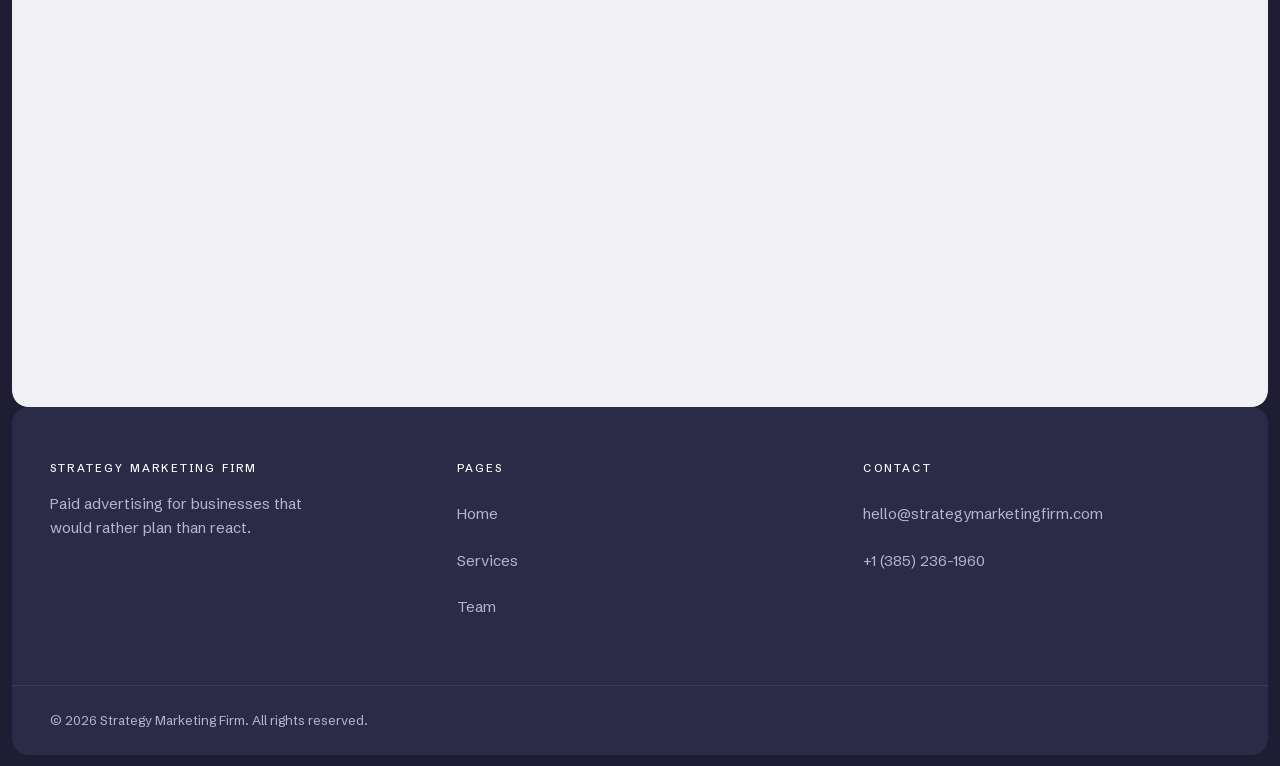
==== commit 316e7b34: "Add files via upload" ====
--- a/index.html
+++ b/index.html
@@ -372,7 +372,9 @@
               pitch.
             </p>
             <p class="capture__cta">
-              <a class="btn" href="mailto:hello@strategymarketingfirm.com"
+              <a
+                class="btn btn--rule"
+                href="mailto:hello@strategymarketingfirm.com"
                 >Start a conversation</a
               >
             </p>
--- a/assets/css/styles.css
+++ b/assets/css/styles.css
@@ -108,6 +108,11 @@
   --space-xl: 3rem;
 
   --ease: cubic-bezier(0.22, 1, 0.36, 1);
+  /* --ease is a hard ease-out: it covers most of its distance in the first
+     fifth of the duration, which is right for something arriving and settling,
+     and wrong for anything whose travel is the point — a fill that grows reads
+     as a snap on that curve. This one starts gently, so the climb is visible. */
+  --ease-rise: cubic-bezier(0.4, 0, 0.2, 1);
 }
 
 *,
@@ -279,8 +284,15 @@
     border-color 0.4s var(--ease);
 }
 
+/* State rules own the colour channel only — background-color, never the
+   `background` shorthand. The shorthand resets every longhand it doesn't
+   name (image, repeat, position, origin, size), and a :hover rule outranks a
+   variant's resting declarations, so a shorthand here silently strips the
+   background layers off any variant the moment the pointer lands. Keeping
+   these to the longhand is what lets .btn--rule below paint its own layers
+   without the base component needing to know it exists. */
 .btn:hover {
-  background: transparent;
+  background-color: transparent;
   color: var(--white);
 }
 
@@ -291,8 +303,57 @@
 }
 
 :is(.section--light, .contact, .capture) .btn:hover {
-  background: transparent;
+  background-color: transparent;
   color: var(--navy);
+}
+
+/* The quiet CTA: no fill, just the label sitting on a rule, filling with navy
+   on hover. Used where the button should read as an imprint rather than a
+   request.
+
+   --pad-x is the one measurement this component is built from: it sets the
+   horizontal padding, the negative margin that cancels it, the rule's inset,
+   and (doubled) how much the rule is shorter than the box. Change it once.
+   The negative margin is what keeps the label flush with the copy above while
+   still giving the hover fill a box to paint into — no layout property has to
+   animate, and the hover target never changes size under the pointer.
+
+   Two background layers. Layer one is the fill, held at zero height along the
+   bottom edge; layer two is the resting 2px rule. border-bottom is kept at
+   `transparent` rather than removed: paired with background-origin: border-box
+   it reserves the 2px strip the rule layer paints into. Hovering grows the
+   fill up from the rule and covers it — the line is never animated away, it
+   becomes the block. background-size is absent from the reduced-motion
+   transition list at the foot of this file, so that growth snaps while the
+   label colour still eases. */
+:is(.section--light, .contact, .capture) .btn--rule {
+  --pad-x: 1.35rem;
+  padding: var(--space-sm) var(--pad-x);
+  margin: 0 calc(var(--pad-x) * -1);
+  border: 0;
+  border-bottom: 2px solid transparent;
+  background-color: transparent;
+  background-image: linear-gradient(var(--navy), var(--navy)),
+    linear-gradient(var(--navy), var(--navy));
+  background-repeat: no-repeat;
+  background-origin: border-box;
+  background-position: left bottom, var(--pad-x) bottom;
+  background-size: 100% 0%, calc(100% - var(--pad-x) * 2) 2px;
+  color: var(--navy);
+  letter-spacing: 0.14em;
+  /* Leaving is quicker than arriving, and the label drops back to navy
+     immediately rather than waiting for the fill to clear. */
+  transition: background-size 0.4s var(--ease-rise), color 0.12s linear;
+}
+
+:is(.section--light, .contact, .capture) .btn--rule:hover {
+  background-size: 100% 100%, calc(100% - var(--pad-x) * 2) 2px;
+  color: var(--off-white);
+  /* Arriving is its own timing, declared here because the transition that
+     runs on hover-in is the one on the hovered style. Slower than leaving so
+     the rise is legible, and the label holds navy until the fill is most of
+     the way up — flip it early and the text washes out against bare ground. */
+  transition: background-size 0.52s var(--ease-rise), color 0.12s linear 0.3s;
 }
 
 /* ---------- header ---------- */
@@ -399,9 +460,11 @@
   align-items: center;
   justify-content: center;
   background: none;
-  /* navy-400 measured 1.94:1 against the ground, under the 3:1 floor for a
-     control boundary. facet-mid is the next step that clears it. */
-  border: 1px solid var(--facet-mid);
+  /* No boundary. WCAG 1.4.11 asks for 3:1 on whatever identifies a control —
+     here that is the bars themselves at 12:1, not a box drawn round them, so
+     the box is not carrying any of the load. The focus ring is an outline
+     rather than a border and is unaffected. */
+  border: 0;
   cursor: pointer;
   color: var(--on-navy);
 }
@@ -769,6 +832,9 @@
   overflow: hidden;
 }
 
+/* Every portrait now carries a photo, so this board pattern is what shows in
+   the gap before a lazy image decodes, or permanently if one 404s. It is the
+   portrait's fallback state, not a layer of the finished design. */
 .member__portrait::before {
   content: "";
   position: absolute;
@@ -782,14 +848,14 @@
   background-size: 44px 44px;
 }
 
-.member__initials {
+/* Sits above the checker on its own, without a z-index, because ::before is
+   painted before a positioned sibling. The portrait box already clips, so
+   cover crops rather than distorts on any column width. */
+.member__photo {
   position: relative;
-  font-family: var(--font-display);
-  font-weight: 800;
-  font-stretch: 112%;
-  font-size: clamp(1.6rem, 3.2vw, 2.5rem);
-  letter-spacing: -0.02em;
-  color: var(--facet-light);
+  width: 100%;
+  height: 100%;
+  object-fit: cover;
 }
 
 .member h3 {
@@ -1307,24 +1373,69 @@
   }
 
   .hero__stage {
-    position: static;
+    /* relative, not static: the piece and the cue are both absolute and need
+       this box to anchor to rather than the section behind it.
+
+       And top has to be cleared with it. The sheet epilogue sets
+       `top: var(--stick)` for the sticky desktop stage, where it is the offset
+       the stage parks at; on a relative box the same declaration is a plain
+       downward shove. It pushed the stage 88px below the hero, which hung the
+       cue outside the card onto the section beneath and left an empty band
+       across the top that no amount of padding was ever going to close. */
+    position: relative;
+    top: 0;
     height: auto;
-    /* tall enough that the piece behind the type is not clipped by the stage */
-    min-height: 27rem;
-    padding-block: clamp(3.5rem, 11vh, 6rem) clamp(3rem, 8vh, 4.5rem);
+    /* Fills the screen, as the desktop stage does. At a fixed 27rem it was
+       about half a phone, which made the opening read as a banner above the
+       fold rather than an arrival. svh rather than vh so the browser chrome
+       collapsing mid-scroll does not resize it. */
+    min-height: calc(100vh - var(--stick) - var(--gap));
+    min-height: calc(100svh - var(--stick) - var(--gap));
+    /* tighter than the desktop stage: every rem here is height the piece
+       cannot use, and filling the screen was the point */
+    padding-block: clamp(1.5rem, 4vh, 2.5rem);
+  }
+
+  /* The wordmark carries a top pad that offsets it against the desktop stage,
+     where the piece starts above it. Here the piece is centred behind it, so
+     the pad only pushed the whole composition into the lower half of a screen
+     it had just been told to fill. */
+  .hero__wordmark {
+    padding-top: 0;
+  }
+
+  /* The composition sits above the cue rather than centred in the whole stage.
+     Centred, the piece's narrow head left the top reading empty while its base
+     crowded the cue at the bottom; lifting the whole group clears a band for
+     the cue and puts the visual mass where the eye lands first. */
+  .hero__stage {
+    /* The group stays centred — align-content: start pulled the wordmark to the
+       top of the stage while the piece stayed put, and the two came apart. A
+       heavier bottom pad lifts the centre instead, which moves both together
+       and reserves the band the cue sits in. */
+    padding-top: clamp(1.25rem, 3vh, 2rem);
+    padding-bottom: clamp(2.5rem, 7vh, 3.5rem);
+  }
+
+  .hero__cue {
+    bottom: 2.25rem;
   }
 
   .hero__knight {
-    top: 50%;
-    transform: translateY(-48%);
-    width: clamp(10rem, 46vw, 15rem);
+    /* 48%: the gap to the cue is set by where this lands and where the cue
+       sits, not by the stage's padding — both are absolutely positioned, so
+       padding only ever moved the wordmark between them. Dropping the piece
+       three points and lifting the cue closes the gap from 67px to ~31 without
+       resizing anything or pulling the type off the piece. */
+    top: 48%;
+    transform: translateY(-50%);
+    /* Sized against the stage height rather than the width, so it fills a tall
+       screen instead of a wide one — 0.614 is the frame's own 430:700 aspect.
+       Held to 0.70 of the stage rather than 0.78: the extra height was coming
+       out of the band the cue needs. */
+    width: min(72vw, calc((100svh - var(--stick) - var(--gap)) * 0.70 * 0.614));
     /* the weight the desktop hero settles to, so type still reads over it */
     opacity: 0.38;
-  }
-
-  /* the cue pointed at the sequence, and the sequence is gone */
-  .hero__cue {
-    display: none;
   }
 }
 
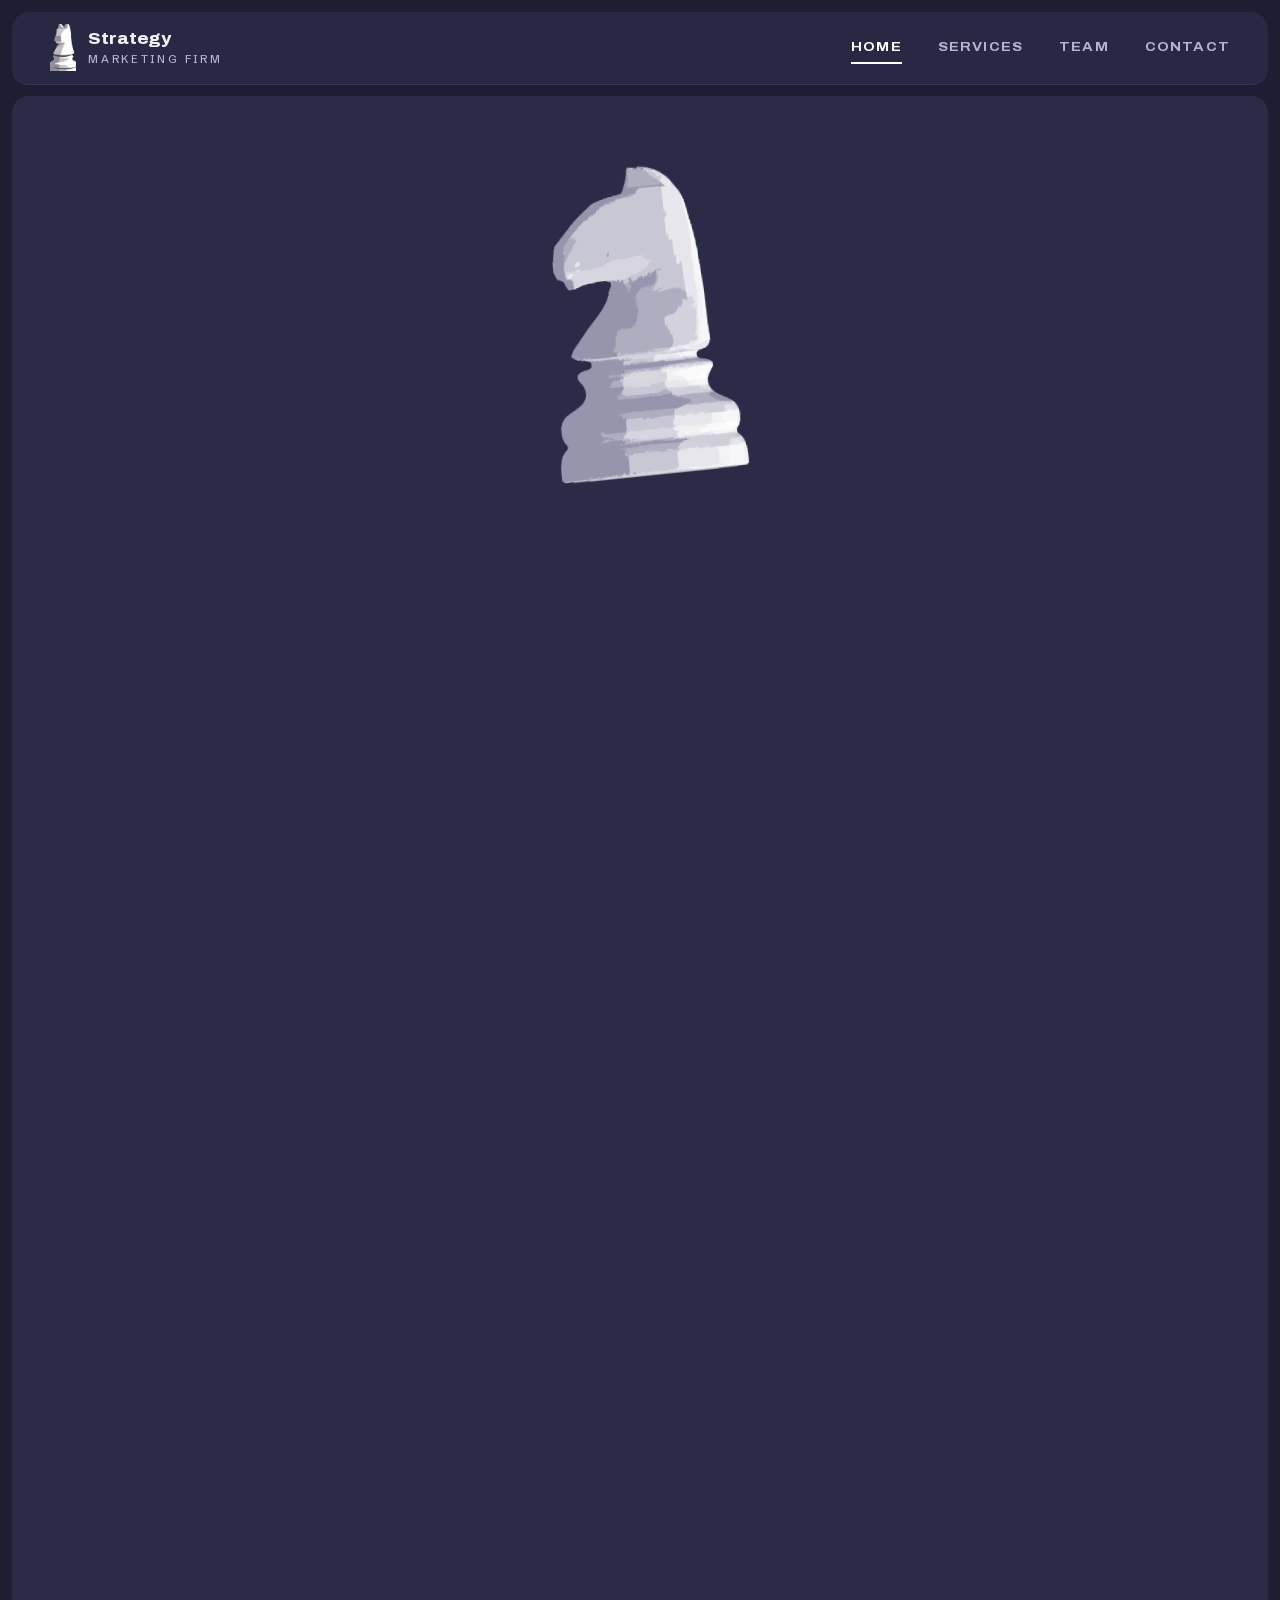
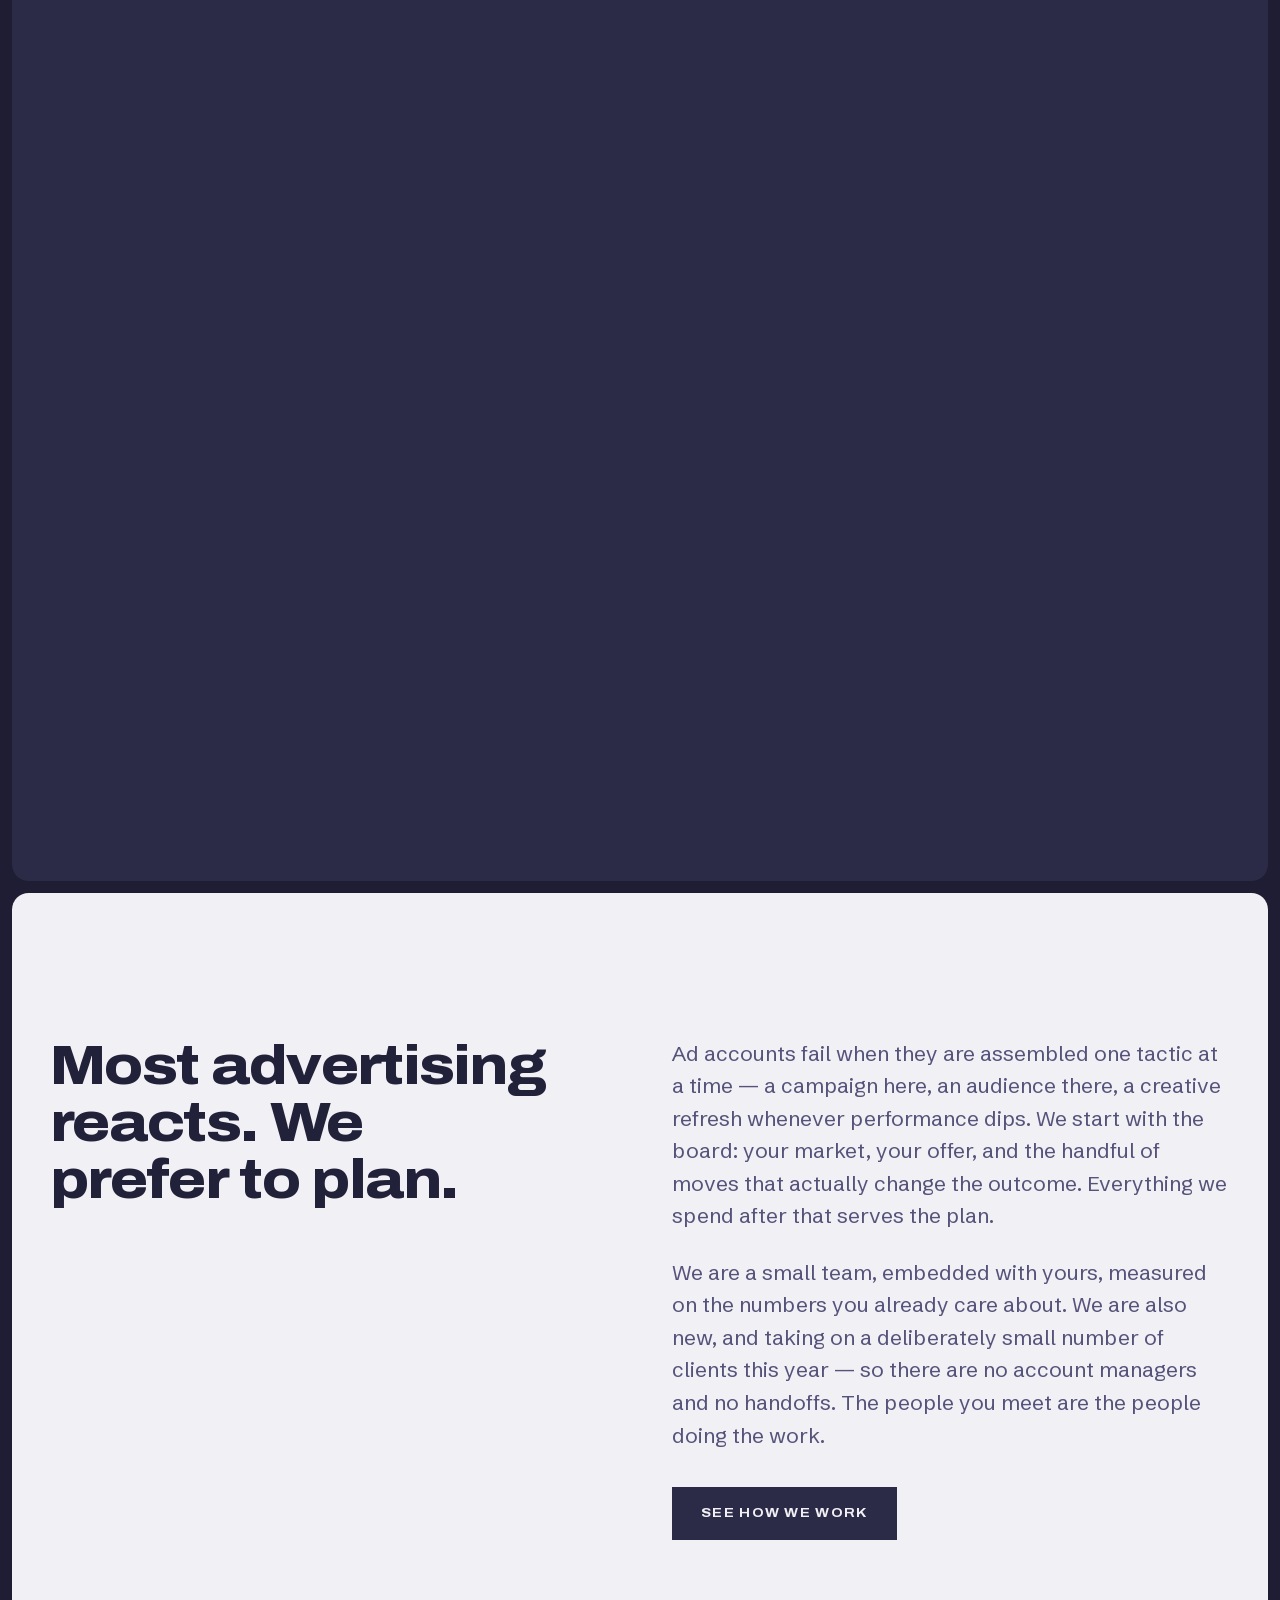
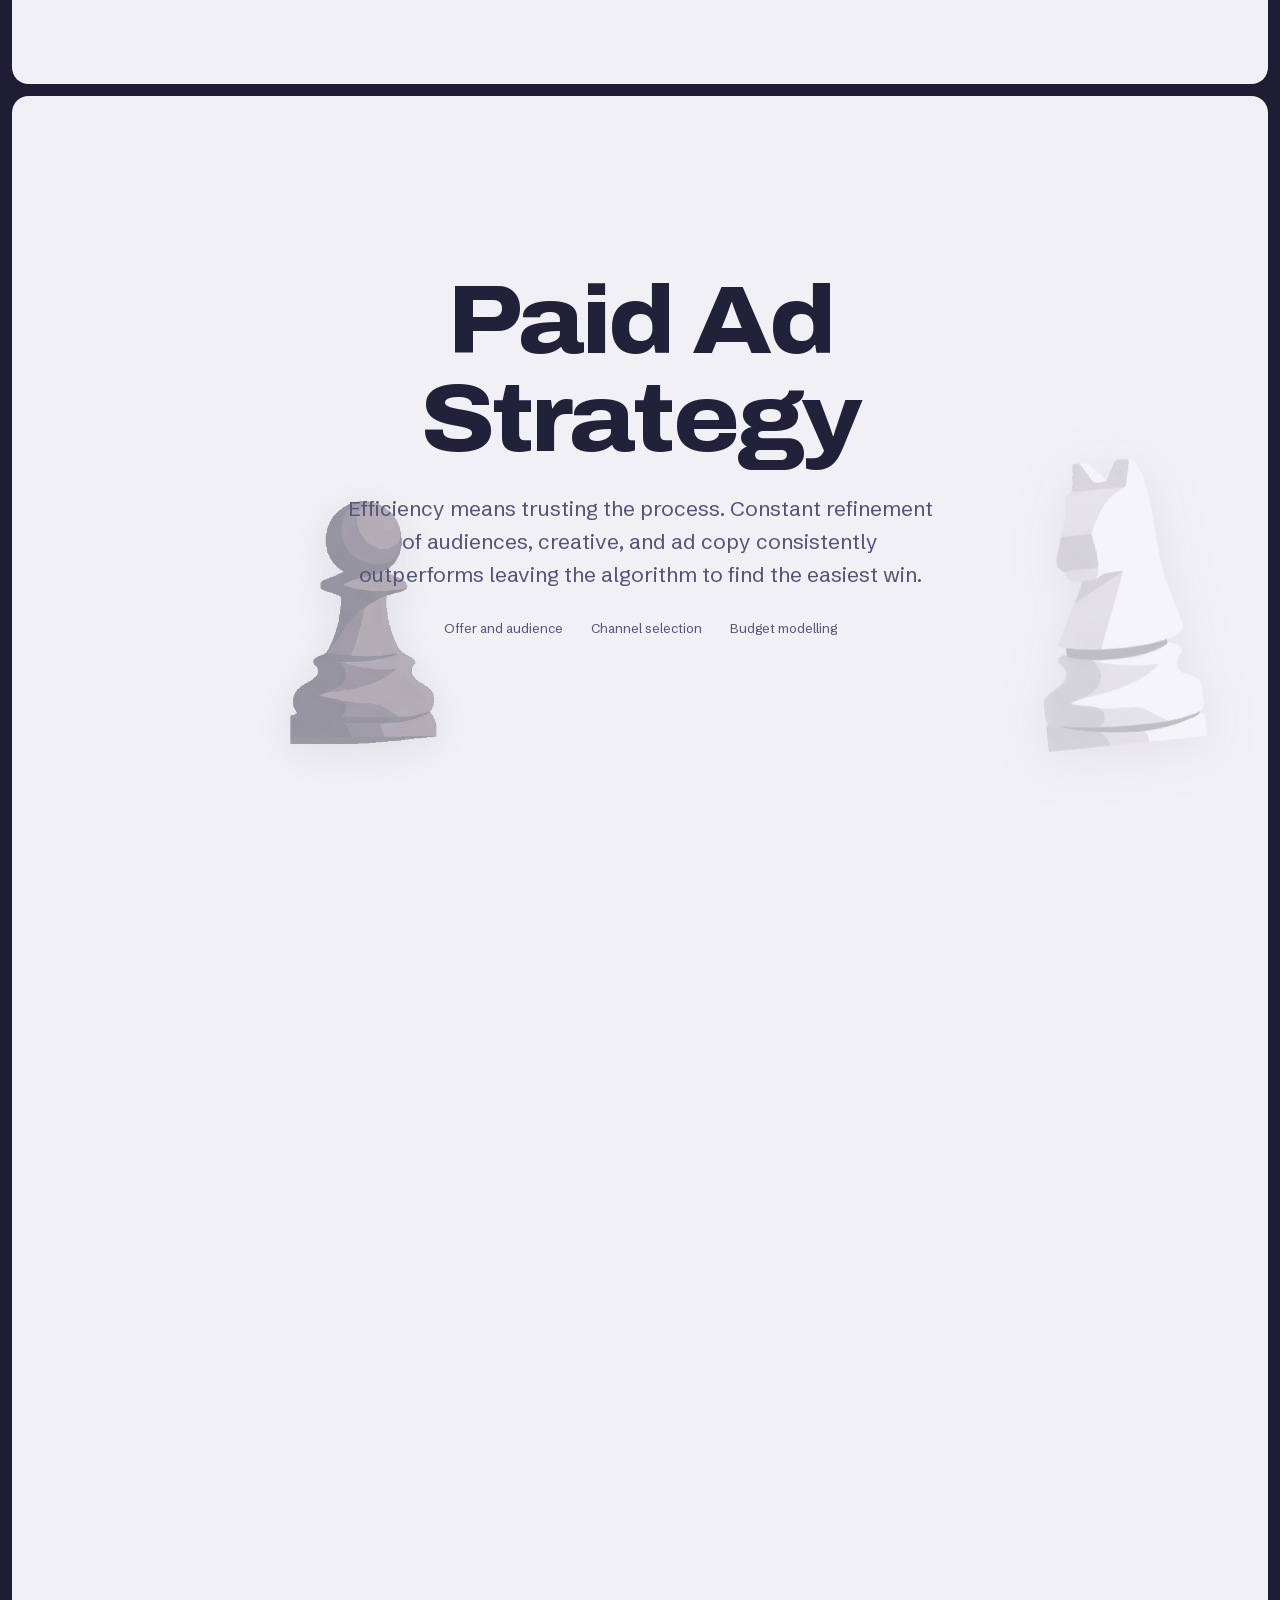
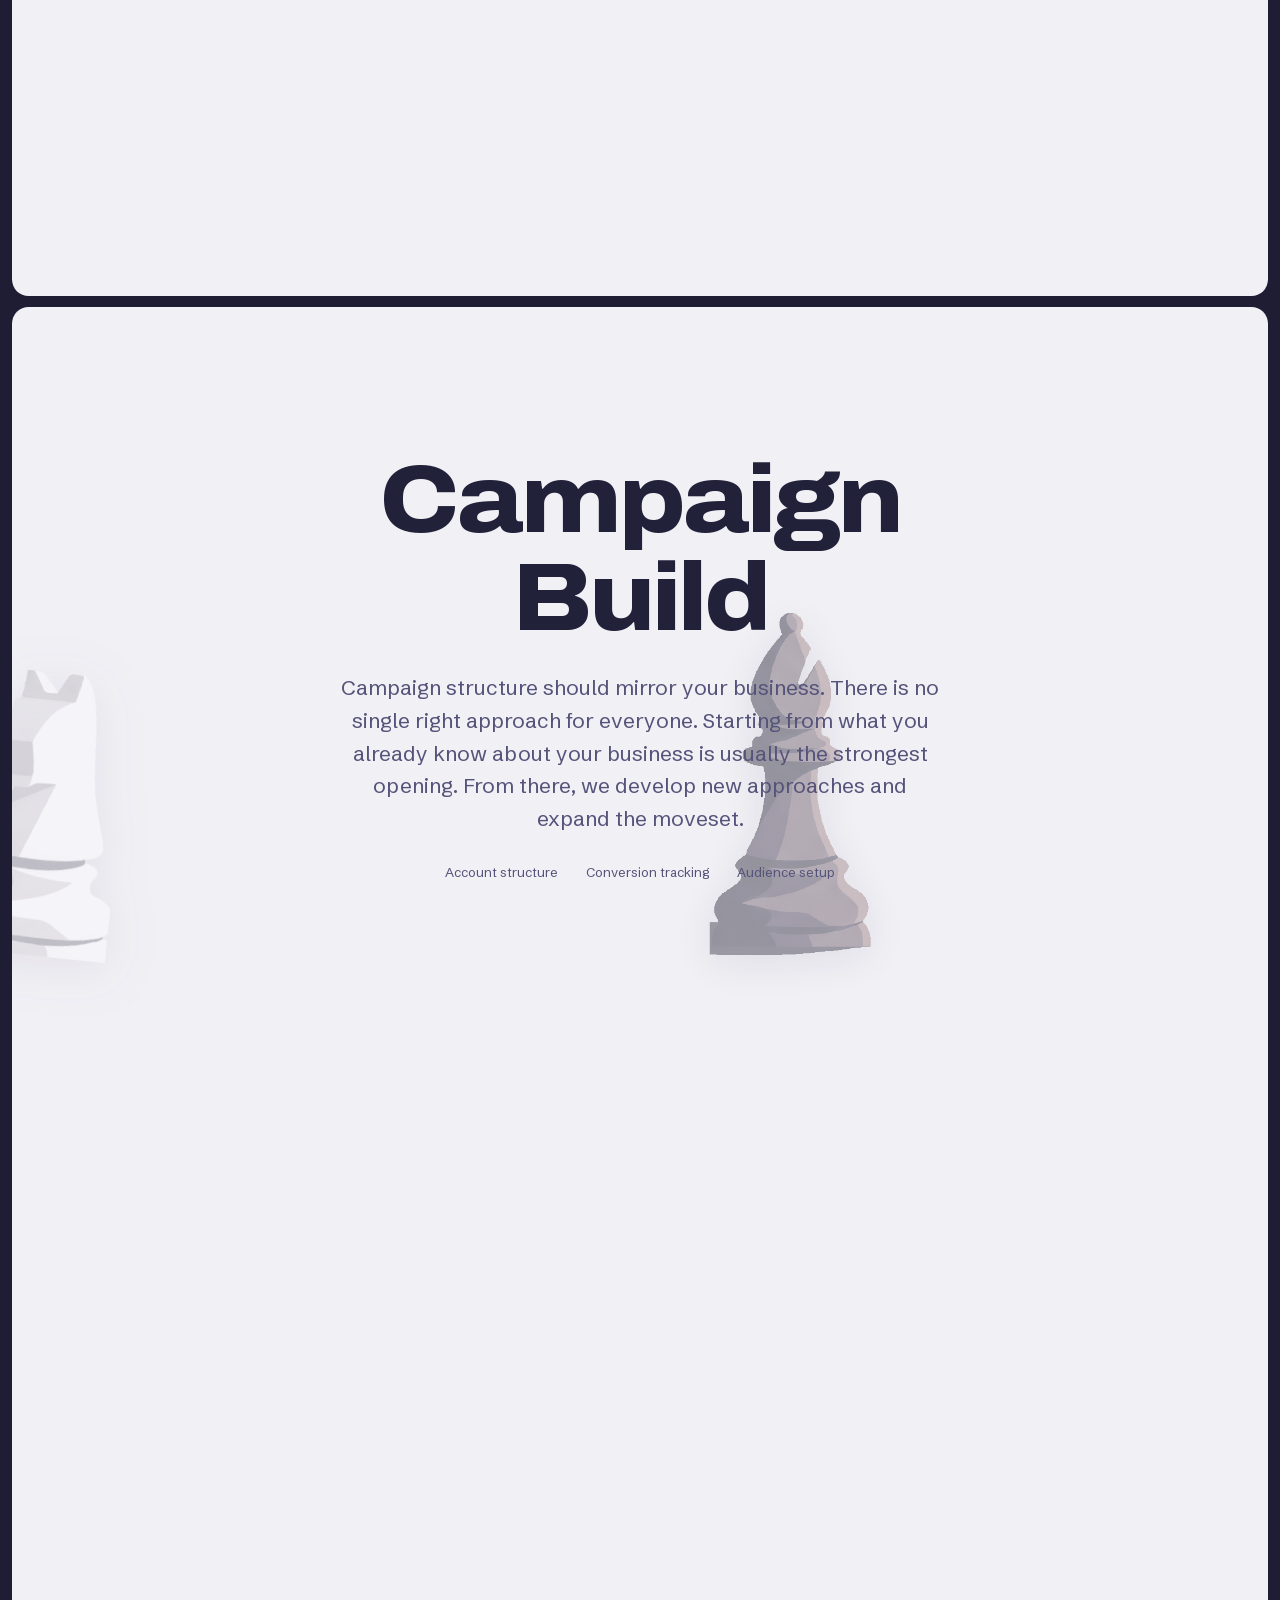
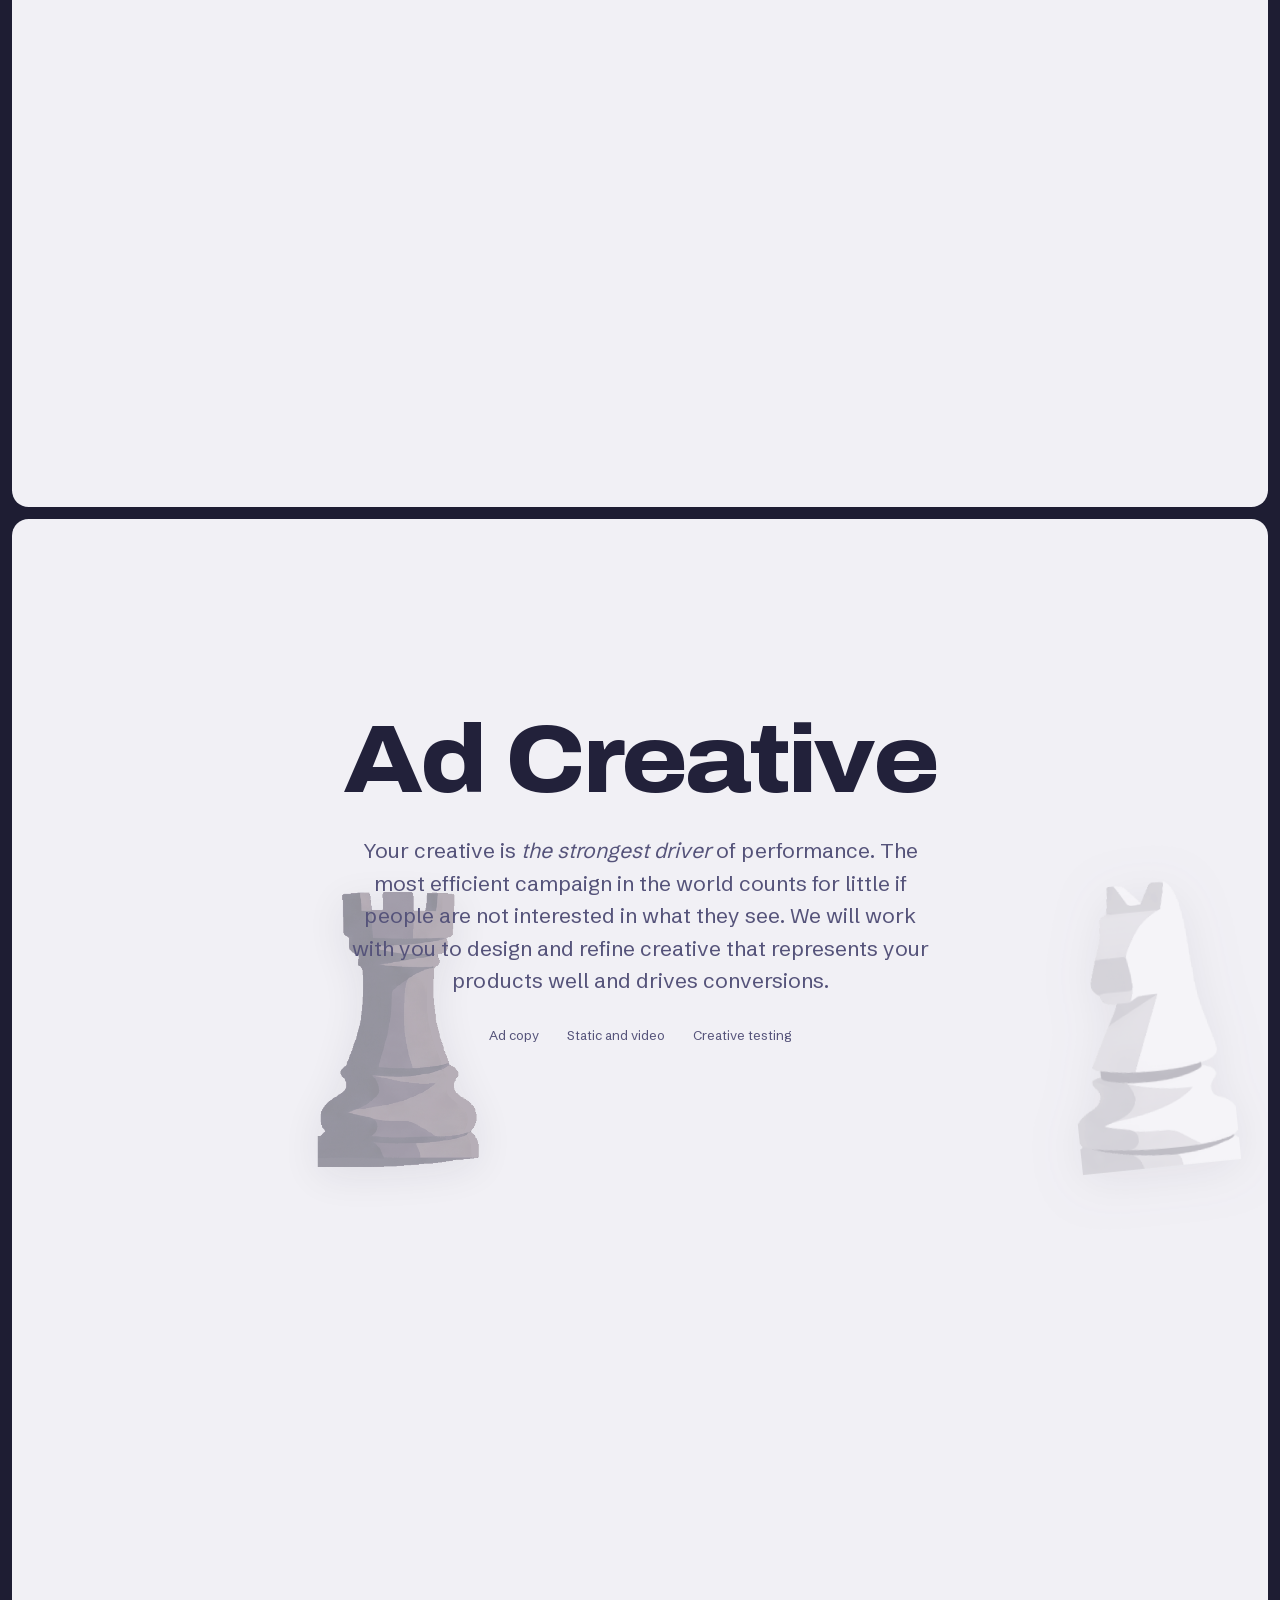
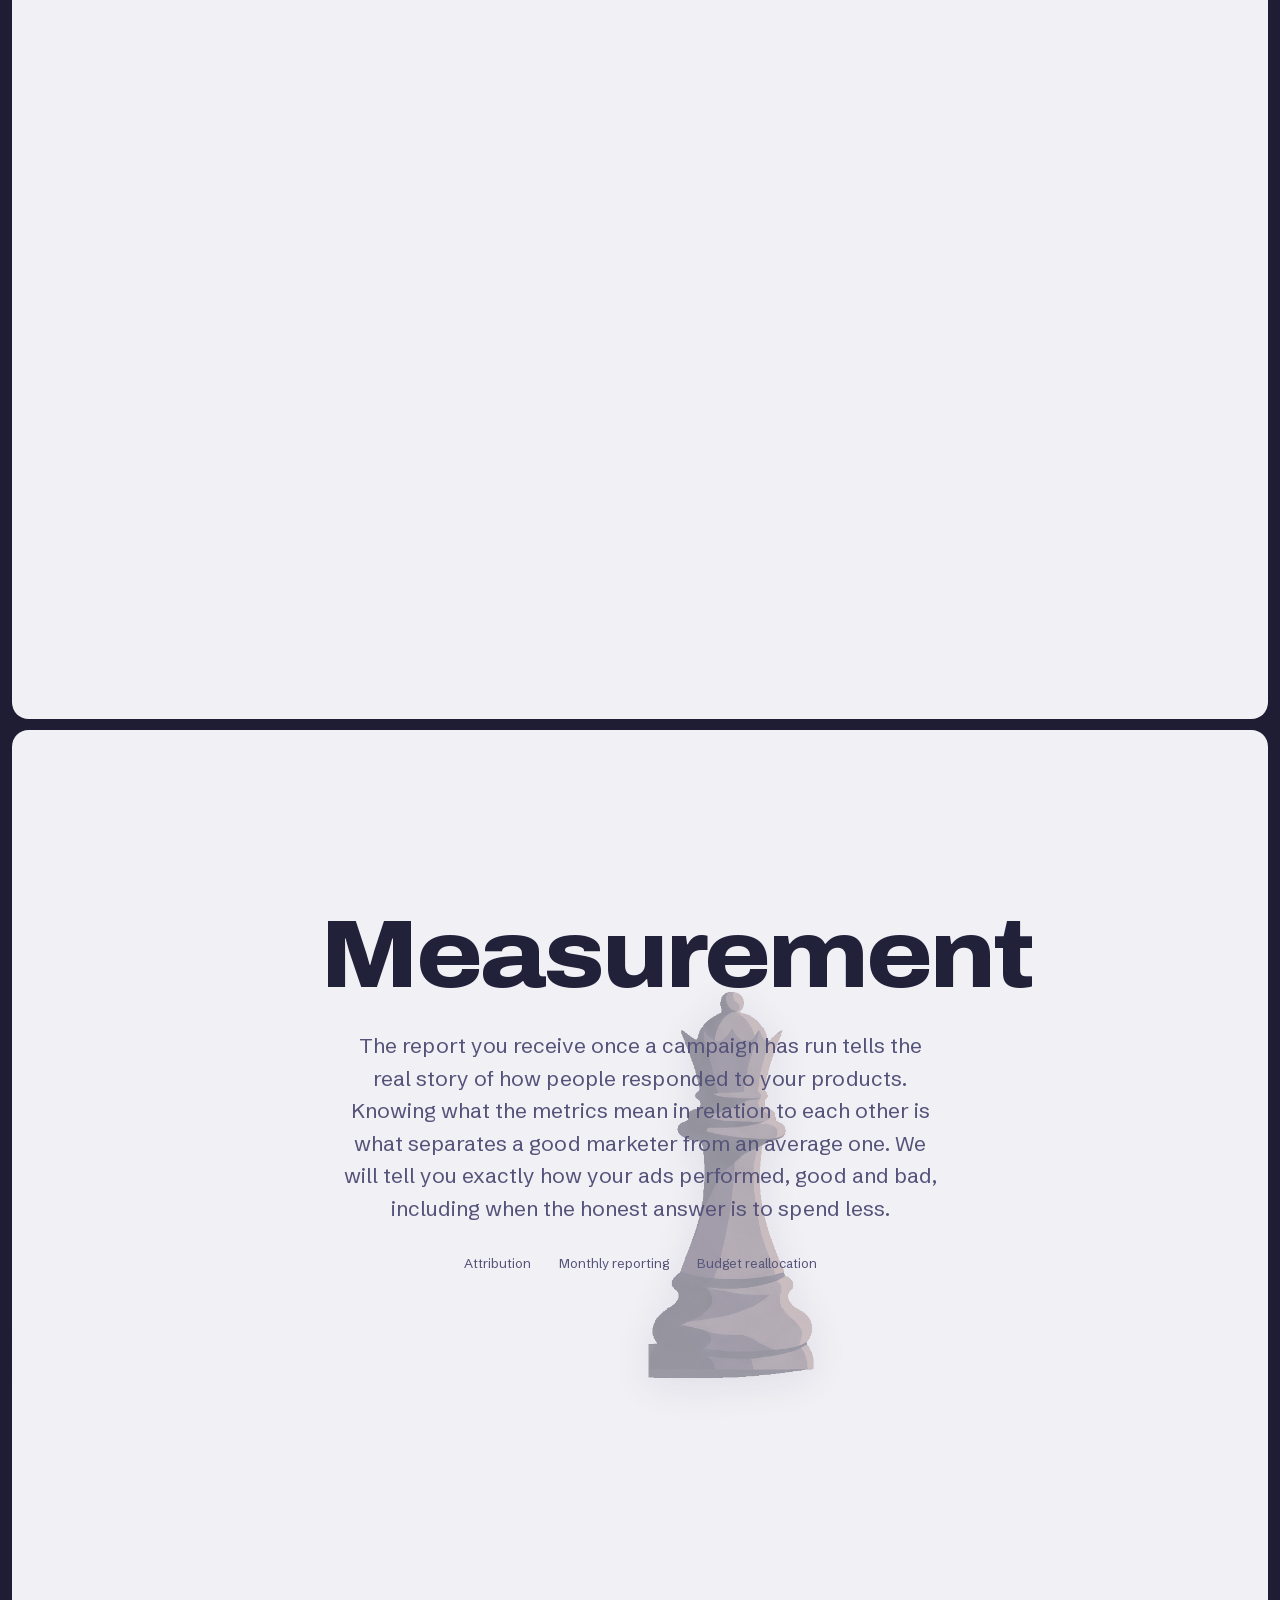
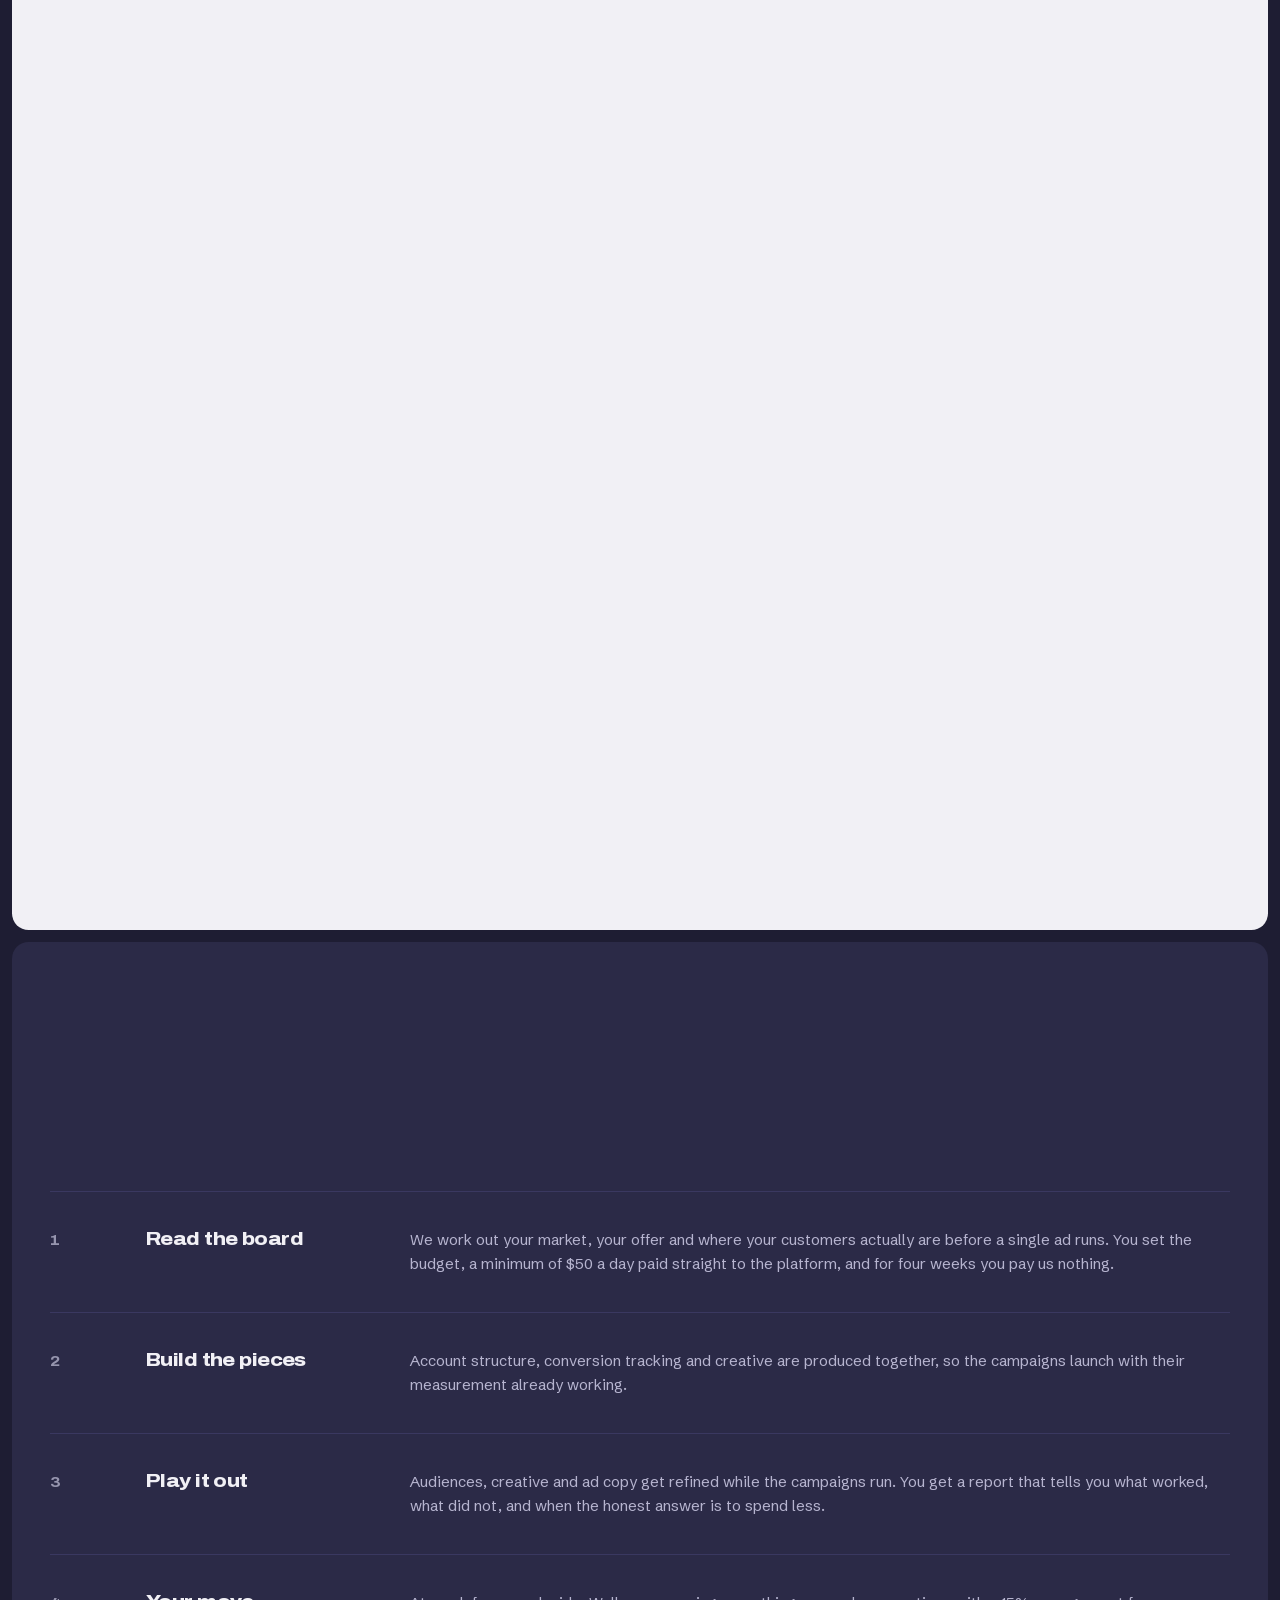
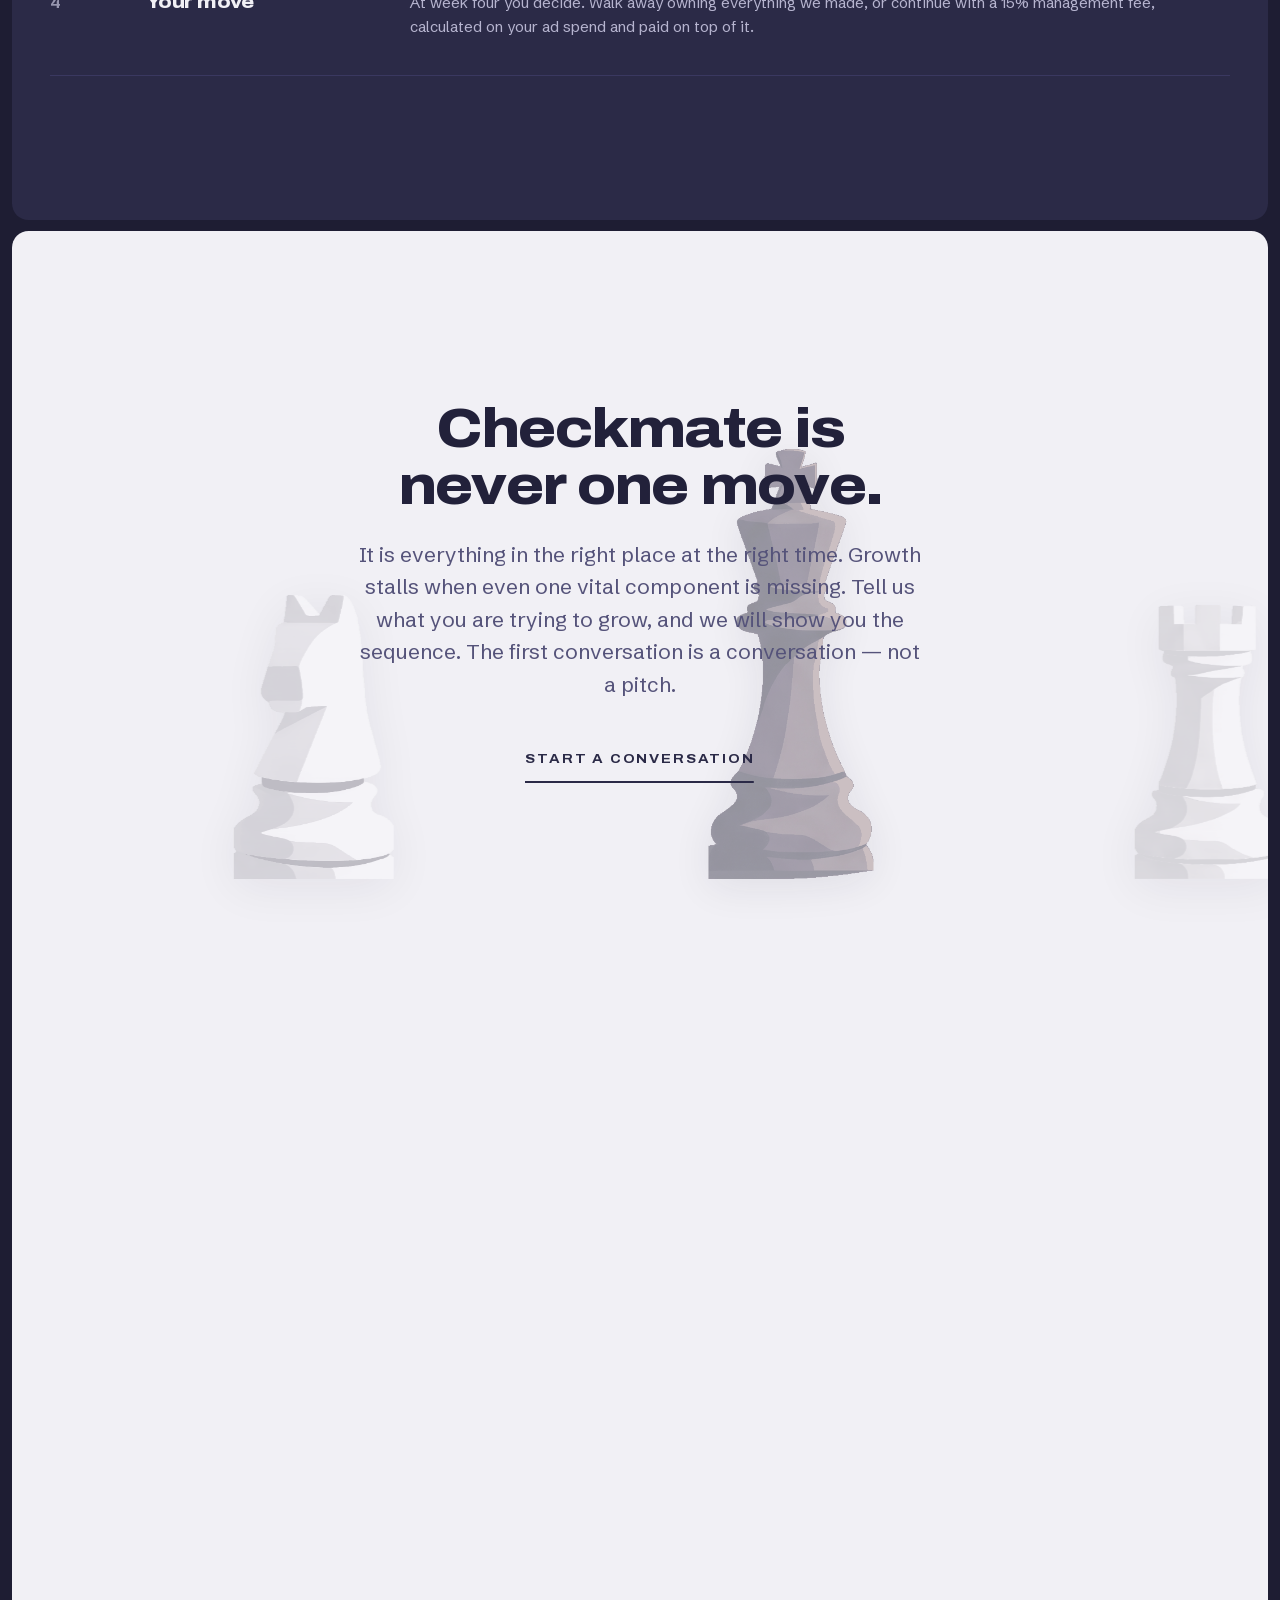
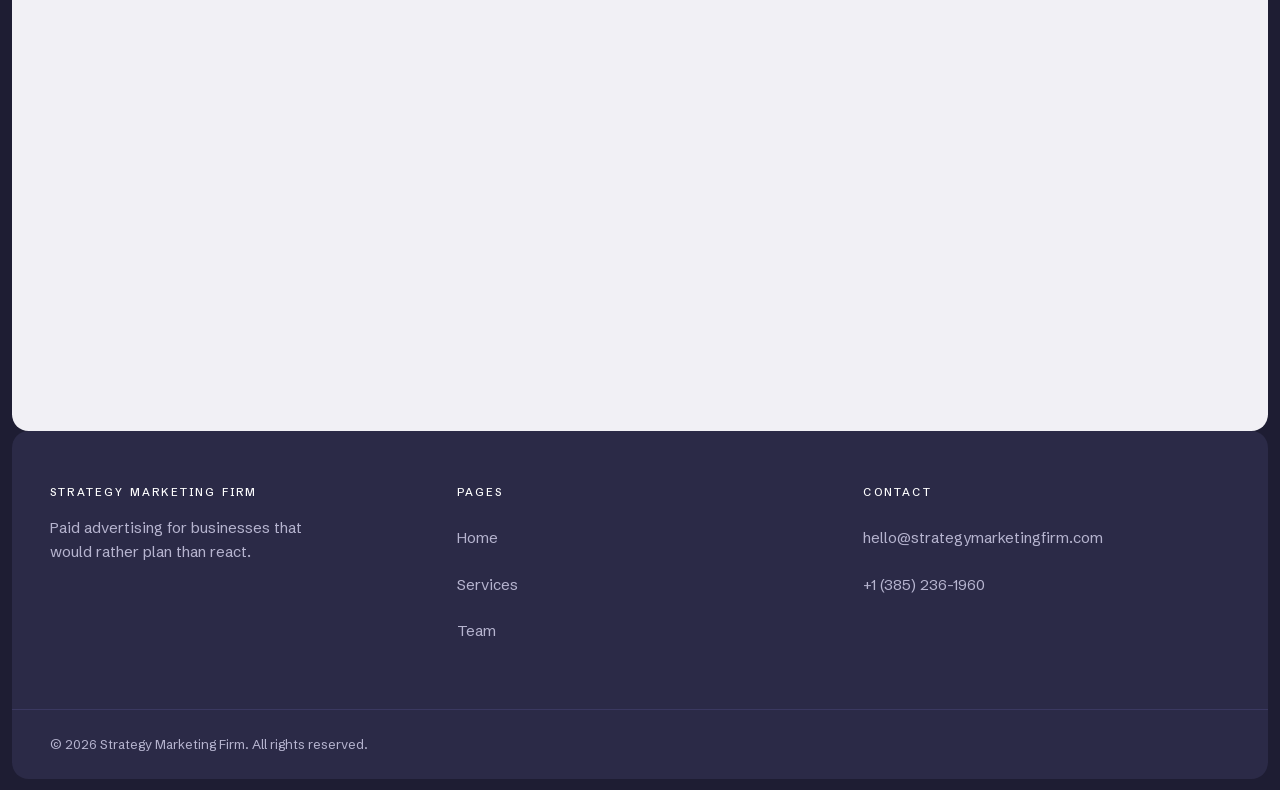
==== commit 36d64d47: "Add files via upload" ====
--- a/index.html
+++ b/index.html
@@ -190,7 +190,7 @@
           <div class="capture__inner">
             <h2 class="capture__title">Paid Ad Strategy</h2>
             <p class="capture__lede">
-              Most ad accounts get built by launching something and fixing it later. We decide first — the offer, who it is for, and which platforms can actually reach them — so the budget starts pointed somewhere instead of finding its way there.
+              Efficiency means trusting the process. Constant refinement of audiences, creative, and ad copy consistently outperforms leaving the algorithm to find the easiest win.
             </p>
             <ul class="capture__tags">
               <li>Offer and audience</li>
@@ -222,7 +222,7 @@
           <div class="capture__inner">
             <h2 class="capture__title">Campaign Build</h2>
             <p class="capture__lede">
-              Campaigns fail quietly when the plumbing is wrong — overlapping audiences, tangled account structure, tracking nobody ever verified. We build the account so the numbers it reports can be trusted, because every decision after this one depends on them.
+              Campaign structure should mirror your business. There is no single right approach for everyone. Starting from what you already know about your business is usually the strongest opening. From there, we develop new approaches and expand the moveset.
             </p>
             <ul class="capture__tags">
               <li>Account structure</li>
@@ -254,7 +254,7 @@
           <div class="capture__inner">
             <h2 class="capture__title">Ad Creative</h2>
             <p class="capture__lede">
-              Most ads are made once, on instinct, and left running until the results get bad enough to notice. We build your creative into sets designed to be tested against each other, so you learn what your audience responds to instead of guessing at it.
+              Your creative is <em>the strongest driver</em> of performance. The most efficient campaign in the world counts for little if people are not interested in what they see. We will work with you to design and refine creative that represents your products well and drives conversions.
             </p>
             <ul class="capture__tags">
               <li>Ad copy</li>
@@ -286,7 +286,7 @@
           <div class="capture__inner">
             <h2 class="capture__title">Measurement</h2>
             <p class="capture__lede">
-              A dashboard nobody acts on is just a bill you read once a month. We report on what the spend actually returned and move budget toward what is working — including telling you when the honest answer is to spend less.
+              The report you receive once a campaign has run tells the real story of how people responded to your products. Knowing what the metrics mean in relation to each other is what separates a good marketer from an average one. We will tell you exactly how your ads performed, good and bad, including when the honest answer is to spend less.
             </p>
             <ul class="capture__tags">
               <li>Attribution</li>
@@ -302,37 +302,41 @@
       <section class="section">
         <div class="shell">
           <h2 class="h-lg measure r-rise">
-            A short game, played deliberately.
+            Four weeks free. Then your move.
           </h2>
 
           <ol class="steps">
             <li class="r-fade">
               <h3>Read the board</h3>
               <p>
-                Two weeks of interviews, analytics and competitor teardown. You
-                get a written position paper, not a slide deck of observations.
-              </p>
-            </li>
-            <li class="r-fade">
-              <h3>Choose the move</h3>
-              <p>
-                We commit to one strategic bet and the metrics that will prove
-                it right or wrong. Everything else gets cut.
+                We work out your market, your offer and where your customers
+                actually are before a single ad runs. You set the budget, a
+                minimum of $50 a day paid straight to the platform, and for four
+                weeks you pay us nothing.
               </p>
             </li>
             <li class="r-fade">
               <h3>Build the pieces</h3>
               <p>
-                Accounts, tracking and creative produced together, so the
-                campaign launches with its measurement already working.
+                Account structure, conversion tracking and creative are produced
+                together, so the campaigns launch with their measurement already
+                working.
               </p>
             </li>
             <li class="r-fade">
               <h3>Play it out</h3>
               <p>
-                Campaigns run on a fixed cadence with a monthly review. Budget
-                follows performance, and we say so when something is not
-                working.
+                Audiences, creative and ad copy get refined while the campaigns
+                run. You get a report that tells you what worked, what did not,
+                and when the honest answer is to spend less.
+              </p>
+            </li>
+            <li class="r-fade">
+              <h3>Your move</h3>
+              <p>
+                At week four you decide. Walk away owning everything we made, or
+                continue with a 15% management fee, calculated on your ad spend
+                and paid on top of it.
               </p>
             </li>
           </ol>
@@ -366,10 +370,10 @@
           <div class="capture__inner">
             <h2 class="capture__title">Checkmate is never one move.</h2>
             <p class="capture__lede">
-              It is two pieces in the right place, set up long before anyone saw
-              it coming. Tell us what you are trying to grow and we will show
-              you the sequence. The first conversation is a conversation — not a
-              pitch.
+              It is everything in the right place at the right time. Growth
+              stalls when even one vital component is missing. Tell us what you
+              are trying to grow, and we will show you the sequence. The first
+              conversation is a conversation — not a pitch.
             </p>
             <p class="capture__cta">
               <a
